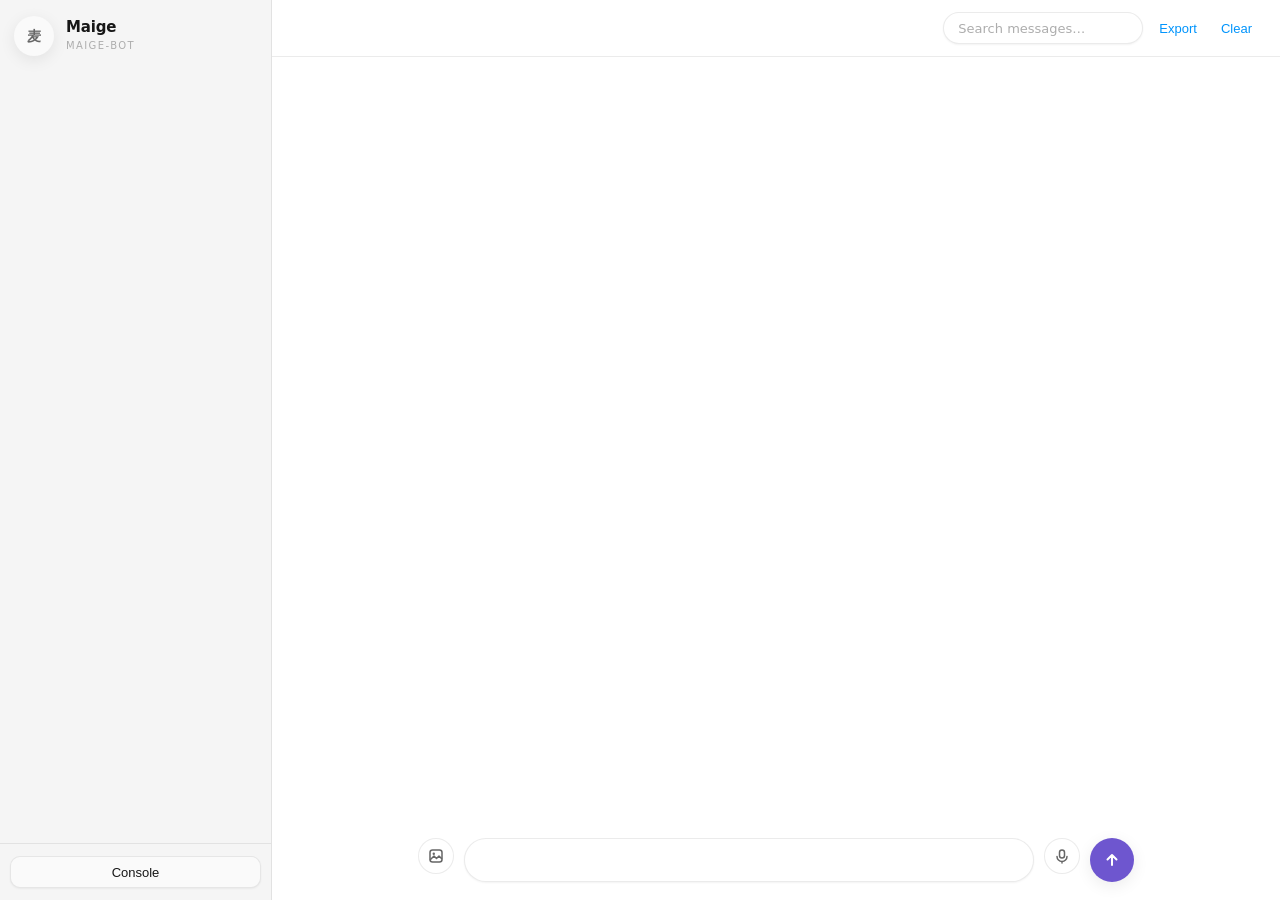
==== miniapps/maige-bot/miniapp/client/index.html @ 66679fab "v0.23.0：P1 安全/CI + P2 架构模块化 - CSRF：Origin + x-maige-csrf 双条件，写请求必须 application/json - 安全：config.json" ====
<!doctype html>
<html lang="zh-CN">
<head>
  <meta charset="UTF-8" />
  <meta name="viewport" content="width=device-width, initial-scale=1.0" />
  <title>麦格</title>
  <style>
    :root, [data-theme='light'] {
      --mcode-bg: #ffffff;
      --mcode-bg-secondary: #f5f5f5;
      --mcode-surface: #ffffff;
      --mcode-surface-muted: #fafafa;
      --mcode-text: #171717;
      --mcode-text-muted: #666666;
      --mcode-text-subtle: #adadad;
      --mcode-border: #0a0a0a14;
      --mcode-border-strong: #0a0a0af2;
      --mcode-accent: #0094fc;
      --mcode-success: #04b54b;
      --mcode-warning: #f56811;
      --mcode-danger: #f73646;
      --mcode-primary-action-bg: #171717;
      --mcode-primary-action-text: #ffffff;
    }
    [data-theme='dark'] {
      --mcode-bg: #171717;
      --mcode-bg-secondary: #1c1c1c;
      --mcode-surface: #262626;
      --mcode-surface-muted: #262626;
      --mcode-text: #ededed;
      --mcode-text-muted: #949494;
      --mcode-text-subtle: #666666;
      --mcode-border: #ffffff14;
      --mcode-border-strong: #fffffff2;
      --mcode-accent: #0077d9;
      --mcode-success: #009c3d;
      --mcode-warning: #e25507;
      --mcode-danger: #e31937;
      --mcode-primary-action-bg: #ffffff;
      --mcode-primary-action-text: #171717;
    }
    * { box-sizing: border-box; }
    html, body { height: 100%; }
    body {
      margin: 0; background: var(--mcode-bg); color: var(--mcode-text);
      font-family: ui-sans-serif, -apple-system, system-ui, 'Segoe UI', Helvetica, Arial, sans-serif;
      font-size: 14px; line-height: 1.6;
    }
    button:focus-visible, input:focus-visible, textarea:focus-visible, select:focus-visible { outline: 2px solid var(--mcode-accent); outline-offset: 2px; }

    /* ========== DS Bot 式应用壳：左栏会话列表 + 右侧聊天主区 ========== */
    .app { display: flex; height: 100vh; overflow: hidden; }
    .side {
      width: 264px; flex-shrink: 0; display: flex; flex-direction: column;
      border-right: 1px solid var(--mcode-border); background: var(--mcode-bg-secondary);
    }
    .brand { display: flex; align-items: center; gap: 10px; padding: 14px 14px 10px; }
    .brand-name { font-size: 15px; font-weight: 600; line-height: 1.3; }
    .brand-sub { font-size: 11px; color: var(--mcode-text-subtle); }
    .side-list { flex: 1; overflow-y: auto; padding: 4px 8px 8px; display: flex; flex-direction: column; gap: 2px; }
    .side-sect { font-size: 11px; color: var(--mcode-text-subtle); padding: 10px 10px 4px; }
    .conv {
      display: flex; align-items: center; gap: 10px; width: 100%; text-align: left;
      border: none; background: transparent; padding: 8px; border-radius: 10px;
      cursor: pointer; color: var(--mcode-text); font-family: inherit;
    }
    .conv:hover { background: var(--mcode-surface); }
    .conv.active { background: var(--mcode-surface); box-shadow: inset 0 0 0 1px var(--mcode-border); }
    .conv-meta { flex: 1; min-width: 0; }
    .conv-name { font-size: 13px; font-weight: 500; display: flex; align-items: center; gap: 6px; }
    .conv-badge { font-size: 10px; line-height: 1.6; padding: 0 6px; border-radius: 999px; background: var(--mcode-accent); color: #fff; }
    .conv-sub { font-size: 11px; color: var(--mcode-text-subtle); white-space: nowrap; overflow: hidden; text-overflow: ellipsis; display: block; }
    .conv-time { font-size: 10px; color: var(--mcode-text-subtle); align-self: flex-start; margin-top: 3px; flex-shrink: 0; }
    .side-foot { padding: 10px; border-top: 1px solid var(--mcode-border); }
    .side-foot .btn { width: 100%; }

    .avatar {
      position: relative; width: 36px; height: 36px; border-radius: 50%; overflow: hidden; flex-shrink: 0;
      background: var(--mcode-surface-muted); border: 1px solid var(--mcode-border);
      display: inline-flex; align-items: center; justify-content: center;
      font-size: 14px; font-weight: 600; color: var(--mcode-text-muted);
    }
    .avatar img { width: 100%; height: 100%; object-fit: cover; display: block; }

    .chat-view { flex: 1; min-width: 0; height: 100vh; display: flex; flex-direction: column; }
    .chat-head {
      display: flex; align-items: center; gap: 12px; padding: 10px 16px;
      border-bottom: 1px solid var(--mcode-border); background: var(--mcode-bg); flex-shrink: 0;
    }
    .chat-peer { display: flex; align-items: center; gap: 10px; flex: 1; min-width: 0; }
    .chat-peer-name { font-size: 15px; font-weight: 600; }
    .chat-peer-role { font-size: 12px; color: var(--mcode-text-muted); white-space: nowrap; overflow: hidden; text-overflow: ellipsis; }
    .chat-head-actions { display: flex; align-items: center; gap: 8px; flex-shrink: 0; }
    .chat-search { width: 170px; height: 30px; font-size: 12px; }
    .chat-messages { flex: 1; overflow-y: auto; padding: 20px 24px; display: flex; flex-direction: column; gap: 14px; }
    .msg { display: flex; gap: 8px; max-width: 78%; }
    .msg-col { display: flex; flex-direction: column; gap: 2px; min-width: 0; }
    .msg .msg-name { font-size: 12px; color: var(--mcode-text-muted); }
    .msg .bubble { padding: 8px 12px; border-radius: 12px; font-size: 14px; line-height: 1.6; white-space: pre-wrap; word-break: break-word; }
    .msg.user { align-self: flex-end; }
    .msg.user .msg-col { align-items: flex-end; }
    .msg.user .bubble { background: var(--mcode-primary-action-bg); color: var(--mcode-primary-action-text); border-bottom-right-radius: 4px; }
    .msg.agent { align-self: flex-start; }
    .msg.agent .bubble { background: var(--mcode-surface-muted); border: 1px solid var(--mcode-border); border-bottom-left-radius: 4px; }
    .msg.agent.chief .msg-name { color: var(--mcode-accent); font-weight: 600; }
    .msg.system { align-self: center; max-width: 90%; display: block; }
    .msg.system .bubble { background: transparent; color: var(--mcode-text-subtle); font-size: 12px; text-align: center; }
    .msg .msg-usage { font-size: 11px; color: var(--mcode-text-subtle); }
    .chat-typing { padding: 4px 24px; font-size: 12px; color: var(--mcode-text-muted); flex-shrink: 0; }
    .chat-input-row { display: flex; gap: 8px; padding: 12px 16px; border-top: 1px solid var(--mcode-border); flex-shrink: 0; }
    .chat-input-row .input { flex: 1; }
    .chat-empty { margin: auto; text-align: center; color: var(--mcode-text-muted); padding: 24px; max-width: 420px; }
    .chat-empty .state-title { margin-bottom: 4px; }
    .chat-empty-avatar { margin: 0 auto 12px; width: 56px; height: 56px; font-size: 22px; }

    .admin-view { flex: 1; min-width: 0; height: 100vh; overflow-y: auto; }

    /* ========== 管理台（原分区样式） ========== */
    .page { max-width: 960px; margin: 0 auto; padding: 24px; }
    header.page-header { display: flex; align-items: flex-start; justify-content: space-between; gap: 16px; flex-wrap: wrap; }
    .page-title { font-size: 18px; line-height: 28px; font-weight: 600; margin: 0; }
    .page-desc { font-size: 12px; color: var(--mcode-text-muted); margin: 4px 0 0; }
    .tabs { display: inline-flex; gap: 4px; background: var(--mcode-bg-secondary); border-radius: 8px; padding: 4px; margin: 20px 0 16px; flex-wrap: wrap; }
    .tabs button {
      border: none; background: transparent; color: var(--mcode-text-muted);
      font-size: 14px; padding: 6px 16px; border-radius: 6px; cursor: pointer;
    }
    .tabs button[aria-selected='true'] { background: var(--mcode-surface); color: var(--mcode-text); font-weight: 500; box-shadow: 0 1px 3px rgb(10 10 10 / 8%); }
    .toolbar { display: flex; align-items: center; gap: 8px; flex-wrap: wrap; margin-bottom: 12px; }
    .dir-note { font-size: 12px; color: var(--mcode-text-subtle); font-family: 'JetBrains Mono', ui-monospace, SFMono-Regular, Menlo, monospace; overflow: hidden; text-overflow: ellipsis; white-space: nowrap; max-width: 56ch; }
    .btn {
      height: 32px; padding: 0 12px; border-radius: 8px; font-size: 13px; cursor: pointer;
      border: 1px solid var(--mcode-border); background: var(--mcode-surface-muted); color: var(--mcode-text);
      transition: opacity 150ms ease-out;
    }
    .btn:hover { opacity: 0.85; }
    .btn:disabled { opacity: 0.5; cursor: not-allowed; }
    .btn-primary { background: var(--mcode-primary-action-bg); color: var(--mcode-primary-action-text); border-color: transparent; }
    .btn-danger { color: var(--mcode-danger); background: transparent; }
    .btn-text { border: none; background: transparent; color: var(--mcode-accent); height: auto; padding: 4px 8px; }
    .input, .textarea, .select {
      width: 100%; font-size: 13px; padding: 8px 10px;
      border: 1px solid var(--mcode-border); border-radius: 8px;
      background: var(--mcode-surface); color: var(--mcode-text);
      font-family: inherit;
    }
    .input { height: 36px; }
    .textarea { min-height: 110px; resize: vertical; line-height: 1.6; }
    .input::placeholder, .textarea::placeholder { color: var(--mcode-text-subtle); }
    .mono { font-family: 'JetBrains Mono', ui-monospace, SFMono-Regular, Menlo, monospace; }
    .field { margin-bottom: 12px; }
    .field label { display: block; font-size: 12px; color: var(--mcode-text-muted); margin-bottom: 4px; }
    .field-row { display: flex; gap: 12px; }
    .field-row .field { flex: 1; }
    .checkbox-row { display: flex; align-items: center; gap: 8px; font-size: 13px; }
    .form-error { color: var(--mcode-danger); font-size: 12px; margin-top: 4px; min-height: 16px; }

    .kpi-grid { display: grid; grid-template-columns: repeat(auto-fit, minmax(150px, 1fr)); gap: 16px; margin-bottom: 24px; }
    .kpi-card { background: var(--mcode-surface); border: 1px solid var(--mcode-border); border-radius: 12px; padding: 16px; }
    .kpi-label { font-size: 12px; color: var(--mcode-text-muted); }
    .kpi-value { font-size: 26px; font-weight: 600; line-height: 1.3; margin-top: 2px; }
    .section-title { font-size: 16px; line-height: 24px; font-weight: 500; margin: 24px 0 12px; }
    .mini-list { list-style: none; margin: 0; padding: 0; display: flex; flex-direction: column; gap: 8px; }
    .mini-item { display: flex; align-items: center; gap: 8px; background: var(--mcode-surface); border: 1px solid var(--mcode-border); border-radius: 8px; padding: 8px 12px; font-size: 13px; }
    .mini-item .meta { margin-left: auto; font-size: 12px; color: var(--mcode-text-subtle); }
    .chart-card { background: var(--mcode-surface); border: 1px solid var(--mcode-border); border-radius: 12px; padding: 16px; }
    .usage-chart { width: 100%; height: 140px; display: block; }
    .chart-legend { display: flex; gap: 12px; flex-wrap: wrap; margin-top: 8px; font-size: 12px; color: var(--mcode-text-muted); }
    .chart-legend .lg { display: inline-flex; align-items: center; gap: 4px; }
    .chart-legend .sw { width: 10px; height: 10px; border-radius: 2px; display: inline-block; }
    .rank-bar-wrap { flex: 1; height: 6px; background: var(--mcode-surface-muted); border-radius: 3px; overflow: hidden; margin: 0 8px; }
    .rank-bar { height: 100%; background: var(--mcode-accent); border-radius: 3px; }
    .schedule-list { list-style: none; margin: 0; padding: 0; display: flex; flex-direction: column; gap: 12px; }
    .schedule-card { background: var(--mcode-surface); border: 1px solid var(--mcode-border); border-radius: 12px; padding: 16px; }
    .schedule-head { display: flex; align-items: center; gap: 8px; flex-wrap: wrap; }
    .schedule-name { font-weight: 500; }
    .schedule-meta { font-size: 12px; color: var(--mcode-text-subtle); }
    .schedule-text { margin: 6px 0 0; font-size: 13px; color: var(--mcode-text-muted); }
    .theme-row { display: flex; gap: 8px; }
    .theme-row .btn[aria-pressed='true'] { background: var(--mcode-primary-action-bg); color: var(--mcode-primary-action-text); border-color: transparent; }
    .error-list { list-style: none; margin: 0; padding: 0; display: flex; flex-direction: column; gap: 8px; }
    .error-item { background: var(--mcode-surface); border: 1px solid var(--mcode-border); border-radius: 8px; padding: 10px 12px; font-size: 12px; }
    .error-item .error-msg { font-family: 'JetBrains Mono', ui-monospace, SFMono-Regular, Menlo, monospace; word-break: break-all; color: var(--mcode-text); }
    .error-item .error-meta { color: var(--mcode-text-subtle); margin-top: 2px; }
    .command-grid { display: grid; grid-template-columns: repeat(auto-fill, minmax(200px, 1fr)); gap: 12px; }
    .command-card { background: var(--mcode-surface); border: 1px solid var(--mcode-border); border-radius: 12px; padding: 12px 16px; }
    .command-key { font-weight: 600; font-size: 13px; }
    .command-desc { font-size: 12px; color: var(--mcode-text-muted); margin-top: 2px; }

    ul.memory-list { list-style: none; margin: 0; padding: 0; display: flex; flex-direction: column; gap: 12px; }
    .memory-card { background: var(--mcode-surface); border: 1px solid var(--mcode-border); border-radius: 12px; padding: 16px; cursor: pointer; transition: border-color 150ms ease-out; }
    .memory-card:hover { border-color: var(--mcode-border-strong); }
    .memory-head { display: flex; align-items: center; gap: 8px; flex-wrap: wrap; }
    .badge { font-size: 12px; padding: 2px 10px; border-radius: 999px; border: 1px solid var(--mcode-border); background: var(--mcode-surface-muted); }
    .badge-user { color: var(--mcode-accent); }
    .badge-maige { color: var(--mcode-warning); }
    .badge-tool { color: var(--mcode-text-muted); }
    .badge-sensitive { color: var(--mcode-danger); border-color: var(--mcode-danger); }
    .memory-date { font-size: 12px; color: var(--mcode-text-subtle); }
    .memory-name { font-weight: 500; }
    .memory-desc { margin: 6px 0 0; color: var(--mcode-text); }
    .memory-excerpt { margin: 6px 0 0; font-size: 13px; color: var(--mcode-text-muted); display: -webkit-box; -webkit-line-clamp: 2; -webkit-box-orient: vertical; overflow: hidden; }
    .memory-actions { margin-left: auto; display: flex; gap: 4px; }

    .team-grid { display: grid; grid-template-columns: repeat(auto-fill, minmax(280px, 1fr)); gap: 16px; }
    .member-card { background: var(--mcode-surface); border: 1px solid var(--mcode-border); border-radius: 12px; padding: 16px; }
    .member-head { display: flex; align-items: center; gap: 10px; flex-wrap: wrap; }
    .member-name { font-size: 16px; font-weight: 600; }
    .member-key { font-size: 12px; color: var(--mcode-text-subtle); font-family: 'JetBrains Mono', ui-monospace, SFMono-Regular, Menlo, monospace; }
    .member-status { margin-left: auto; font-size: 12px; padding: 2px 10px; border-radius: 999px; border: 1px solid var(--mcode-border); }
    .member-status.ready { color: var(--mcode-success); }
    .member-status.missing { color: var(--mcode-danger); }
    .member-role { font-size: 13px; color: var(--mcode-accent); margin-top: 4px; }
    .member-desc { font-size: 13px; color: var(--mcode-text); margin-top: 6px; }
    .member-persona { font-size: 12px; color: var(--mcode-text-muted); margin-top: 8px; line-height: 1.6; border-top: 1px solid var(--mcode-border); padding-top: 8px; white-space: pre-wrap; }
    .team-hint { font-size: 12px; color: var(--mcode-text-subtle); margin-top: 16px; }

    .gallery { display: grid; grid-template-columns: repeat(auto-fill, minmax(200px, 1fr)); gap: 16px; }
    .work-card { background: var(--mcode-surface); border: 1px solid var(--mcode-border); border-radius: 12px; overflow: hidden; cursor: pointer; transition: border-color 150ms ease-out; text-align: left; padding: 0; }
    .work-card:hover { border-color: var(--mcode-border-strong); }
    .work-thumb { aspect-ratio: 16/10; background: var(--mcode-surface-muted); display: flex; align-items: center; justify-content: center; overflow: hidden; }
    .work-thumb img { width: 100%; height: 100%; object-fit: cover; display: block; }
    .work-thumb .kind-label { font-size: 12px; color: var(--mcode-text-muted); }
    .work-body { padding: 12px; }
    .work-name { font-size: 13px; font-weight: 500; word-break: break-all; color: var(--mcode-text); }
    .work-meta { font-size: 12px; color: var(--mcode-text-subtle); margin-top: 4px; }

    .state-block { padding: 48px 16px; text-align: center; color: var(--mcode-text-muted); }
    .state-title { font-size: 14px; color: var(--mcode-text); margin-bottom: 4px; }
    .state-desc { font-size: 12px; }
    .state-block[role='alert'] { color: var(--mcode-danger); }
    .spinner { width: 20px; height: 20px; border: 2px solid var(--mcode-border); border-top-color: var(--mcode-accent); border-radius: 50%; margin: 0 auto 8px; animation: spin 0.8s linear infinite; }
    @keyframes spin { to { transform: rotate(360deg); } }
    .toast {
      position: fixed; left: 50%; bottom: 24px; transform: translateX(-50%);
      background: var(--mcode-primary-action-bg); color: var(--mcode-primary-action-text);
      padding: 8px 16px; border-radius: 8px; font-size: 13px; opacity: 0; pointer-events: none;
      transition: opacity 150ms ease-out; z-index: 30;
    }
    .toast.show { opacity: 1; }
    .modal-mask { position: fixed; inset: 0; background: rgb(0 0 0 / 40%); display: flex; align-items: center; justify-content: center; padding: 24px; z-index: 20; }
    .modal { background: var(--mcode-surface); border: 1px solid var(--mcode-border); border-radius: 12px; box-shadow: 0 0 20px rgb(10 10 10 / 8%); max-width: 460px; width: 100%; padding: 20px; max-height: 85vh; overflow-y: auto; }
    .modal.modal-wide { max-width: 720px; }
    .modal h2 { font-size: 16px; margin: 0 0 8px; }
    .modal p { font-size: 13px; color: var(--mcode-text-muted); margin: 0 0 16px; word-break: break-all; }
    .modal .modal-actions { display: flex; justify-content: flex-end; gap: 8px; margin-top: 16px; }
    .preview-body { display: flex; align-items: center; justify-content: center; background: var(--mcode-surface-muted); border-radius: 8px; min-height: 120px; overflow: hidden; }
    .preview-body img { max-width: 100%; max-height: 60vh; display: block; }
    .preview-body video, .preview-body audio { width: 100%; }
    .preview-body video { max-height: 60vh; }
    .detail-body { font-size: 13px; line-height: 1.7; white-space: pre-wrap; word-break: break-word; background: var(--mcode-surface-muted); border-radius: 8px; padding: 12px; margin-top: 12px; }
    /* bot 详情弹窗 */
    .bot-head { display: flex; align-items: center; gap: 12px; margin-bottom: 16px; }
    .bot-head h2 { margin: 0; }
    .bot-role { font-size: 12px; color: var(--mcode-text-muted); margin: 2px 0 0; }
    .field-hint { font-size: 11px; color: var(--mcode-text-subtle); margin-top: 4px; }
    .caps-list { display: flex; flex-direction: column; gap: 6px; }
    .cap-check { display: flex; align-items: flex-start; gap: 8px; background: var(--mcode-surface-muted); border: 1px solid var(--mcode-border); border-radius: 8px; padding: 8px 10px; cursor: pointer; }
    .cap-check input { margin-top: 3px; }
    .cap-name { font-size: 13px; font-weight: 500; }
    .cap-desc { font-size: 12px; color: var(--mcode-text-muted); margin-top: 2px; }
    .bot-usage { font-size: 13px; color: var(--mcode-text-muted); }
    .chat-peer { cursor: pointer; border-radius: 8px; padding: 4px 6px; margin: -4px -6px; }
    .chat-peer:hover { background: var(--mcode-surface-muted); }
    .cap-card { background: var(--mcode-surface); border: 1px solid var(--mcode-border); border-radius: 12px; padding: 16px; }
    .cap-card .memory-head { margin-bottom: 2px; }
    .cap-attached { font-size: 12px; color: var(--mcode-text-subtle); margin-top: 6px; }
    .cap-attached .badge { margin-right: 4px; }
    /* 任务看板 */
    .task-group { margin-bottom: 20px; }
    .task-group-title { font-size: 12px; font-weight: 600; color: var(--mcode-text-muted); margin: 0 0 8px; letter-spacing: 0.02em; }
    .task-card { background: var(--mcode-surface); border: 1px solid var(--mcode-border); border-radius: 12px; padding: 12px 16px; cursor: pointer; transition: border-color 150ms ease-out; }
    .task-card:hover { border-color: var(--mcode-border-strong); }
    .task-card .memory-head { margin-bottom: 2px; }
    .task-title { font-weight: 500; }
    .task-meta { font-size: 12px; color: var(--mcode-text-subtle); margin-left: auto; }
    .task-excerpt { margin: 4px 0 0; font-size: 12px; color: var(--mcode-text-muted); display: -webkit-box; -webkit-line-clamp: 2; -webkit-box-orient: vertical; overflow: hidden; }
    .badge-status-draft { color: var(--mcode-warning); }
    .badge-status-ready { color: var(--mcode-accent); }
    .badge-status-making { color: var(--mcode-warning); }
    .badge-status-done { color: var(--mcode-success); }
    .badge-status-cancelled { color: var(--mcode-text-subtle); }
    .task-actions { display: flex; gap: 8px; flex-wrap: wrap; margin-top: 12px; }
    .task-deliverables { margin-top: 8px; font-size: 13px; }
    .task-deliverables a { color: var(--mcode-accent); }
    .info-table { width: 100%; border-collapse: collapse; font-size: 13px; }
    .info-table td { padding: 8px 0; border-bottom: 1px solid var(--mcode-border); vertical-align: top; }
    .info-table td:first-child { color: var(--mcode-text-muted); width: 120px; }
    [hidden] { display: none !important; }
    @media (max-width: 860px) {
      .side { width: 220px; }
      .kpi-grid { grid-template-columns: 1fr 1fr; }
      .gallery { grid-template-columns: 1fr 1fr; }
      .field-row { flex-direction: column; gap: 0; }
      .page { padding: 16px; }
      .chat-search { display: none; }
    }
    @media (prefers-reduced-motion: reduce) {
      .spinner { animation: none; }
      .btn, .toast, .memory-card, .work-card { transition: none; }
    }
  </style>
  <style>
    /* ================================================================
       v0.13.0 商业质感设计系统（覆盖层）
       签名：麦格紫 orb —— 品牌位、Chief、激活会话、发送键、输入中光圈
       ================================================================ */
    :root, [data-theme='light'] {
      --maige-brand: #6e56cf;
      --maige-brand-strong: #5a44c2;
      --maige-brand-soft: rgb(110 86 207 / 10%);
      --shadow-1: 0 1px 2px rgb(10 10 10 / 5%);
      --shadow-2: 0 4px 16px rgb(10 10 10 / 8%);
      --shadow-pop: 0 16px 48px rgb(10 10 10 / 16%);
    }
    [data-theme='dark'] {
      --maige-brand: #9e8cfc;
      --maige-brand-strong: #b3a5ff;
      --maige-brand-soft: rgb(158 140 252 / 14%);
      --shadow-1: 0 1px 2px rgb(0 0 0 / 40%);
      --shadow-2: 0 4px 16px rgb(0 0 0 / 44%);
      --shadow-pop: 0 16px 48px rgb(0 0 0 / 64%);
    }

    body { font-feature-settings: 'cv02', 'cv11'; letter-spacing: -0.003em; }

    /* ---------- 侧栏 ---------- */
    .side { width: 272px; background: var(--mcode-bg-secondary); }
    .brand { padding: 16px 14px 12px; gap: 12px; }
    .brand .avatar { width: 40px; height: 40px; border: none; box-shadow: var(--shadow-2); }
    .brand-name { font-size: 15px; font-weight: 700; letter-spacing: -0.01em; }
    .brand-sub { font-size: 10px; letter-spacing: 0.14em; text-transform: uppercase; color: var(--mcode-text-subtle); margin-top: 1px; }
    .side-list { padding: 4px 10px 10px; }
    .side-sect {
      font-size: 10px; font-weight: 600; letter-spacing: 0.12em; text-transform: uppercase;
      padding: 14px 10px 6px; color: var(--mcode-text-subtle);
    }
    .conv { padding: 8px 10px; border-radius: 12px; gap: 10px; position: relative; transition: background 150ms ease-out; }
    .conv .avatar { width: 38px; height: 38px; border: none; box-shadow: var(--shadow-1); font-size: 15px; }
    .conv:hover { background: var(--mcode-surface); }
    .conv.active { background: var(--mcode-surface); box-shadow: var(--shadow-1), inset 0 0 0 1px var(--mcode-border); }
    .conv.active::before {
      content: ''; position: absolute; left: -1px; top: 11px; bottom: 11px; width: 3px;
      border-radius: 3px; background: var(--maige-brand);
    }
    .conv-name { font-size: 13px; font-weight: 600; }
    .conv-badge { background: var(--maige-brand); color: #fff; font-size: 9px; letter-spacing: 0.06em; text-transform: uppercase; padding: 1px 7px; }
    .conv-sub { font-size: 11.5px; color: var(--mcode-text-muted); margin-top: 1px; }
    .side-foot { padding: 12px 10px; }
    .side-foot .btn { border-radius: 10px; box-shadow: var(--shadow-1); }

    /* 在线光圈：正在输入的 bot 头像起一圈品牌色涟漪（签名动效） */
    .avatar.live::after {
      content: ''; position: absolute; inset: -3px; border-radius: 50%;
      border: 2px solid var(--maige-brand); animation: maige-ring 1.4s ease-out infinite;
    }
    @keyframes maige-ring { 0% { transform: scale(0.88); opacity: 0.9; } 100% { transform: scale(1.28); opacity: 0; } }

    /* ---------- 聊天主区 ---------- */
    .chat-head { padding: 12px 20px; gap: 14px; }
    .chat-peer { gap: 12px; }
    .chat-peer .avatar { width: 38px; height: 38px; border: none; box-shadow: var(--shadow-1); }
    .chat-peer-name { font-size: 15px; font-weight: 700; letter-spacing: -0.01em; }
    .chat-peer-role { font-size: 11.5px; }
    .chat-peer-status { font-size: 11px; color: var(--mcode-text-subtle); display: flex; align-items: center; gap: 6px; margin-top: 1px; }
    .status-dot { width: 7px; height: 7px; border-radius: 50%; background: var(--mcode-success); flex-shrink: 0; }
    .chat-search { border-radius: 999px; height: 32px; padding: 0 14px; box-shadow: var(--shadow-1); }
    .chat-head-actions .btn { white-space: nowrap; }

    .chat-messages { padding: 28px 24px 20px; gap: 2px; align-items: center; }
    .msg { width: min(720px, 100%); max-width: 100%; gap: 10px; }
    .msg:not(.grouped) { margin-top: 12px; }
    .msg .avatar { width: 30px; height: 30px; border: none; box-shadow: var(--shadow-1); font-size: 12px; }
    .msg .bubble {
      border-radius: 16px; padding: 9px 14px; font-size: 14px; line-height: 1.65;
      box-shadow: var(--shadow-1); animation: msg-in 160ms ease-out;
    }
    @keyframes msg-in { from { opacity: 0; transform: translateY(4px); } }
    .msg.user { justify-content: flex-end; }
    .msg.user .bubble {
      background: var(--maige-brand); color: #fff; border-bottom-right-radius: 5px;
      box-shadow: var(--shadow-2);
    }
    [data-theme='dark'] .msg.user .bubble { color: #17132b; }
    .msg.agent .bubble { background: var(--mcode-surface); border: 1px solid var(--mcode-border); border-bottom-left-radius: 5px; }
    .msg.agent.chief .msg-name { color: var(--maige-brand); font-weight: 700; }
    .msg.grouped .avatar { visibility: hidden; }
    .msg .msg-name { font-size: 11.5px; font-weight: 600; letter-spacing: 0.01em; }
    .msg .msg-usage { font-size: 10px; letter-spacing: 0.02em; }
    .bubble strong { font-weight: 700; }
    .bubble .inline-code {
      font-family: 'JetBrains Mono', ui-monospace, SFMono-Regular, Menlo, monospace;
      font-size: 12.5px; background: var(--mcode-surface-muted);
      border: 1px solid var(--mcode-border); border-radius: 5px; padding: 1px 5px;
    }
    .msg.user .bubble .inline-code { background: rgb(255 255 255 / 18%); border-color: transparent; }
    [data-theme='dark'] .msg.user .bubble .inline-code { background: rgb(0 0 0 / 18%); }

    /* 流式草稿 / 图片消息 / 图标按钮 / 附图预览 */
    .msg.draft .bubble { opacity: 0.75; }
    .msg-img { max-width: min(280px, 100%); border-radius: 10px; display: block; margin-bottom: 6px; }
    .icon-btn {
      width: 36px; height: 36px; border-radius: 50%; border: 1px solid var(--mcode-border); flex-shrink: 0;
      background: var(--mcode-surface); color: var(--mcode-text-muted); cursor: pointer;
      display: inline-flex; align-items: center; justify-content: center;
      transition: color 150ms ease-out, border-color 150ms ease-out;
    }
    .icon-btn:hover { color: var(--mcode-text); border-color: var(--mcode-border-strong); }
    .icon-btn.recording { color: #fff; background: var(--mcode-danger); border-color: transparent; animation: rec-pulse 1.2s ease-in-out infinite; }
    @keyframes rec-pulse { 50% { opacity: 0.6; } }
    .attach-preview { width: min(764px, 100%); align-self: center; padding: 8px 24px 0; display: flex; gap: 8px; }
    .attach-chip { position: relative; width: 56px; height: 56px; border-radius: 10px; overflow: hidden; border: 1px solid var(--mcode-border); box-shadow: var(--shadow-1); }
    .attach-chip img { width: 100%; height: 100%; object-fit: cover; display: block; }
    .attach-chip button {
      position: absolute; top: 2px; right: 2px; width: 18px; height: 18px; border-radius: 50%; border: none;
      background: rgb(0 0 0 / 60%); color: #fff; font-size: 11px; line-height: 1; cursor: pointer; padding: 0;
    }

    /* 系统/工具消息：居中胶囊 */
    .msg.system { width: min(720px, 100%); align-self: center; display: flex; justify-content: center; margin-top: 12px; }
    /* 生成物内联展示（图/音/视频） */
    .msg.media { width: min(720px, 100%); align-self: center; display: flex; justify-content: center; margin-top: 12px; }
    .media-wrap { max-width: 480px; border-radius: var(--radius-lg, 14px); overflow: hidden; box-shadow: var(--shadow-2, 0 2px 12px rgba(0,0,0,.12)); }
    .media-img { display: block; width: 100%; height: auto; }
    .media-audio { width: min(420px, 80vw); display: block; }
    .media-video { display: block; width: 100%; max-height: 480px; }
    /* 结构化结果卡片（搜索结果/作品/整活单——直接出实物） */
    .msg.card { width: min(720px, 100%); align-self: center; display: flex; justify-content: center; margin-top: 12px; }
    .card-wrap { width: 100%; max-width: 560px; background: var(--mcode-surface); border: 1px solid var(--mcode-border); border-radius: var(--radius-lg, 14px); padding: 14px 16px; box-shadow: var(--shadow-1, 0 1px 4px rgba(0,0,0,.06)); }
    .card-title { font-size: 13px; font-weight: 600; color: var(--mcode-text); margin-bottom: 8px; display: flex; align-items: center; gap: 6px; }
    .card-body { font-size: 13px; color: var(--mcode-text-muted); line-height: 1.6; white-space: pre-wrap; word-break: break-word; }
    .card-item { padding: 6px 0; border-top: 1px solid var(--mcode-border); }
    .card-item:first-child { border-top: none; padding-top: 0; }
    .card-item-title { font-weight: 600; color: var(--mcode-text); }
    .card-item a { color: var(--mcode-accent); text-decoration: none; word-break: break-all; }
    .card-item a:hover { text-decoration: underline; }
    .card-item-snippet { color: var(--mcode-text-muted); font-size: 12px; margin-top: 2px; }
    .msg.system .bubble {
      background: var(--mcode-surface-muted); border: 1px solid var(--mcode-border);
      border-radius: 999px; padding: 5px 14px; font-size: 11.5px; color: var(--mcode-text-muted);
      box-shadow: none; text-align: center; white-space: pre-wrap;
    }
    .msg.system .bubble.toolish { background: var(--maige-brand-soft); border-color: transparent; }

    /* 时间分隔线 */
    .time-divider {
      width: min(720px, 100%); align-self: center; display: flex; align-items: center; gap: 12px;
      font-size: 11px; color: var(--mcode-text-subtle); margin: 16px 0 4px; letter-spacing: 0.02em;
    }
    .time-divider::before, .time-divider::after { content: ''; flex: 1; height: 1px; background: var(--mcode-border); }

    /* 输入中：三点品牌色 */
    .chat-typing { width: min(720px, 100%); align-self: center; padding: 8px 24px 6px; display: flex; align-items: center; gap: 8px; font-size: 12px; }
    .typing-dots { display: inline-flex; gap: 4px; align-items: center; }
    .typing-dots i { width: 6px; height: 6px; border-radius: 50%; background: var(--maige-brand); animation: typing-bounce 1.2s ease-in-out infinite; }
    .typing-dots i:nth-child(2) { animation-delay: 0.15s; }
    .typing-dots i:nth-child(3) { animation-delay: 0.3s; }
    @keyframes typing-bounce { 0%, 60%, 100% { transform: translateY(0); opacity: 0.4; } 30% { transform: translateY(-4px); opacity: 1; } }

    /* 发送区：悬浮药丸 */
    .chat-input-row { width: min(764px, 100%); align-self: center; padding: 12px 24px 18px; border-top: none; gap: 10px; }
    .chat-input-row .input { height: 44px; border-radius: 999px; padding: 0 18px; box-shadow: var(--shadow-1); font-size: 14px; }
    .chat-input-row .input:focus { box-shadow: var(--shadow-2), 0 0 0 3px var(--maige-brand-soft); }
    #chat-send {
      width: 44px; height: 44px; border-radius: 50%; border: none; flex-shrink: 0;
      background: var(--maige-brand); color: #fff; display: inline-flex; align-items: center; justify-content: center;
      box-shadow: var(--shadow-2); transition: background 150ms ease-out, transform 150ms ease-out;
    }
    #chat-send:hover { background: var(--maige-brand-strong); opacity: 1; transform: translateY(-1px); }
    #chat-send:active { transform: scale(0.96); }
    #chat-send:disabled { opacity: 0.45; transform: none; }
    [data-theme='dark'] #chat-send { color: #17132b; }

    /* ---------- 管理台与通用组件 ---------- */
    .btn { box-shadow: var(--shadow-1); transition: opacity 150ms ease-out, transform 150ms ease-out; }
    .btn:hover { opacity: 0.92; }
    .btn:active { transform: scale(0.98); }
    .btn-primary { background: var(--maige-brand); border: none; }
    .btn-primary:hover { background: var(--maige-brand-strong); }
    .btn-text { box-shadow: none; }
    .kpi-card, .chart-card, .memory-card, .member-card, .schedule-card, .work-card, .command-card, .cap-card {
      border-radius: 14px; box-shadow: var(--shadow-1);
    }
    .kpi-value { font-size: 28px; font-weight: 700; letter-spacing: -0.02em; }
    .tabs { border-radius: 10px; }
    .tabs button { border-radius: 8px; }
    .tabs button[aria-selected='true'] { font-weight: 600; box-shadow: var(--shadow-1); }
    .badge { letter-spacing: 0.01em; }
    .modal-mask { background: rgb(10 10 10 / 45%); backdrop-filter: blur(6px); -webkit-backdrop-filter: blur(6px); }
    .modal { border-radius: 16px; box-shadow: var(--shadow-pop); animation: modal-pop 180ms ease-out; }
    @keyframes modal-pop { from { opacity: 0; transform: scale(0.96); } }
    .toast { border-radius: 999px; box-shadow: var(--shadow-pop); font-weight: 500; }
    .input, .textarea, .select { transition: box-shadow 150ms ease-out; }
    .input:focus, .textarea:focus, .select:focus { box-shadow: 0 0 0 3px var(--maige-brand-soft); }

    /* 细滚动条 */
    .side-list::-webkit-scrollbar, .chat-messages::-webkit-scrollbar, .admin-view::-webkit-scrollbar { width: 8px; }
    .side-list::-webkit-scrollbar-thumb, .chat-messages::-webkit-scrollbar-thumb, .admin-view::-webkit-scrollbar-thumb {
      background: var(--mcode-border); border-radius: 4px;
    }
    .side-list::-webkit-scrollbar-thumb:hover, .chat-messages::-webkit-scrollbar-thumb:hover, .admin-view::-webkit-scrollbar-thumb:hover {
      background: var(--mcode-text-subtle);
    }

    @media (prefers-reduced-motion: reduce) {
      .msg .bubble, .modal { animation: none; }
      .avatar.live::after, .typing-dots i { animation: none; }
      #chat-send, .btn { transition: none; }
    }
  </style>
</head>
<body>
  <div class="app">
    <!-- 左栏：品牌 + 会话列表（Chief 置顶 → 群聊 → 成员）+ 管理台入口 -->
    <aside class="side">
      <div class="brand">
        <span class="avatar" id="brand-avatar"></span>
        <div>
          <div class="brand-name" data-i18n="title">麦格</div>
          <div class="brand-sub" data-i18n="brandSub">maige-bot</div>
        </div>
      </div>
      <div class="side-list" id="conv-list" role="listbox" aria-label="conversations"></div>
      <div class="side-foot">
        <button class="btn" id="open-admin" data-i18n="nav.admin">管理台</button>
      </div>
    </aside>

    <!-- 主区：当前会话 -->
    <section class="chat-view" id="chat-view">
      <header class="chat-head">
        <div class="chat-peer" id="chat-peer"></div>
        <div class="chat-head-actions">
          <input class="input chat-search" id="chat-search" type="text" placeholder="搜索消息…" data-i18n-ph="search.chat" data-i18n-aria="search.chat" aria-label="搜索消息" />
          <button class="btn btn-text" id="chat-export" data-i18n="btn.export">导出</button>
          <button class="btn btn-text btn-danger" id="chat-clear" data-i18n="btn.clearChat">清空</button>
        </div>
      </header>
      <div class="chat-messages" id="chat-messages" aria-live="polite"></div>
      <div class="chat-typing" id="chat-typing" hidden></div>
      <div class="attach-preview" id="attach-preview" hidden></div>
      <form class="chat-input-row" id="chat-form">
        <input type="file" id="chat-file" accept="image/*" hidden />
        <button type="button" class="icon-btn" id="chat-attach" data-i18n-aria="chat.attach" aria-label="附图"><svg width="16" height="16" viewBox="0 0 16 16" fill="none" aria-hidden="true"><rect x="2" y="2" width="12" height="12" rx="2.5" stroke="currentColor" stroke-width="1.5"/><circle cx="5.8" cy="5.8" r="1.2" fill="currentColor"/><path d="M2.5 11.5 6 8l2.5 2.5L11 8l2.5 2.5" stroke="currentColor" stroke-width="1.5" stroke-linecap="round" stroke-linejoin="round"/></svg></button>
        <input class="input" id="chat-input" type="text" autocomplete="off" />
        <button type="button" class="icon-btn" id="chat-mic" data-i18n-aria="chat.mic" aria-label="语音输入" hidden><svg width="16" height="16" viewBox="0 0 16 16" fill="none" aria-hidden="true"><rect x="5.5" y="2" width="5" height="8" rx="2.5" stroke="currentColor" stroke-width="1.5"/><path d="M3 8.5a5 5 0 0 0 10 0M8 13.5V15" stroke="currentColor" stroke-width="1.5" stroke-linecap="round"/></svg></button>
        <button type="submit" id="chat-send" data-i18n-aria="btn.send" aria-label="发送"><svg width="16" height="16" viewBox="0 0 16 16" fill="none" aria-hidden="true"><path d="M8 13V3M8 3L3.5 7.5M8 3l4.5 4.5" stroke="currentColor" stroke-width="2" stroke-linecap="round" stroke-linejoin="round"/></svg></button>
      </form>
    </section>

    <!-- 管理台：概览 / 团队 / 记忆 / 作品库 / 定时任务 / 设置 -->
    <main class="admin-view" id="admin-view" hidden>
      <div class="page">
        <header class="page-header">
          <div>
            <h1 class="page-title" data-i18n="admin.title">管理台</h1>
            <p class="page-desc" data-i18n="admin.desc">概览、团队、记忆、作品库、定时任务与设置。</p>
          </div>
          <button class="btn" id="close-admin" data-i18n="nav.back">← 返回聊天</button>
        </header>

        <nav class="tabs" role="tablist" aria-label="管理台分区">
          <button role="tab" id="tab-overview" aria-selected="true" aria-controls="panel-overview" data-i18n="tab.overview">概览</button>
          <button role="tab" id="tab-team" aria-selected="false" aria-controls="panel-team" data-i18n="tab.team">团队</button>
          <button role="tab" id="tab-memories" aria-selected="false" aria-controls="panel-memories" data-i18n="tab.memories">记忆管理</button>
          <button role="tab" id="tab-outputs" aria-selected="false" aria-controls="panel-outputs" data-i18n="tab.outputs">作品库</button>
          <button role="tab" id="tab-caps" aria-selected="false" aria-controls="panel-caps" data-i18n="tab.caps">能力库</button>
          <button role="tab" id="tab-tasks" aria-selected="false" aria-controls="panel-tasks" data-i18n="tab.tasks">任务</button>
          <button role="tab" id="tab-schedules" aria-selected="false" aria-controls="panel-schedules" data-i18n="tab.schedules">定时任务</button>
          <button role="tab" id="tab-settings" aria-selected="false" aria-controls="panel-settings" data-i18n="tab.settings">设置</button>
        </nav>

        <section id="panel-overview" role="tabpanel" aria-labelledby="tab-overview">
          <div id="overview-status" role="status"></div>
          <div id="overview-content" hidden>
            <div class="kpi-grid">
              <div class="kpi-card"><div class="kpi-label" data-i18n="kpi.memories">记忆条目</div><div class="kpi-value" id="kpi-memory">-</div></div>
              <div class="kpi-card"><div class="kpi-label" data-i18n="kpi.outputs">作品数量</div><div class="kpi-value" id="kpi-outputs">-</div></div>
              <div class="kpi-card"><div class="kpi-label" data-i18n="kpi.sensitive">敏感记忆</div><div class="kpi-value" id="kpi-sensitive">-</div></div>
              <div class="kpi-card"><div class="kpi-label" data-i18n="kpi.version">麦格版本</div><div class="kpi-value" id="kpi-version">-</div></div>
              <div class="kpi-card"><div class="kpi-label" data-i18n="kpi.tokens">群聊消耗</div><div class="kpi-value" id="kpi-tokens">-</div></div>
            </div>
            <h2 class="section-title" data-i18n="sec.trend">Token 走势（近 14 天）</h2>
            <div class="chart-card">
              <svg id="usage-chart" class="usage-chart" role="img" aria-label="Token 走势柱状图"></svg>
              <div class="chart-legend" id="usage-legend"></div>
            </div>
            <h2 class="section-title" data-i18n="sec.rank">成员消耗排行</h2>
            <ul class="mini-list" id="usage-rank"></ul>
            <h2 class="section-title" data-i18n="sec.recentMemories">最近记忆</h2>
            <ul class="mini-list" id="recent-memories"></ul>
            <h2 class="section-title" data-i18n="sec.recentOutputs">最近作品</h2>
            <ul class="mini-list" id="recent-outputs"></ul>
            <h2 class="section-title" data-i18n="sec.commands">快捷口令</h2>
            <div class="command-grid" id="command-grid"></div>
          </div>
        </section>

        <section id="panel-team" role="tabpanel" aria-labelledby="tab-team" hidden>
          <div class="toolbar">
            <span class="dir-note" id="team-dir"></span>
            <button class="btn" id="refresh-team" data-i18n="btn.refresh">刷新</button>
            <button class="btn btn-primary" id="hire-open" data-i18n="team.hire">新建成员</button>
          </div>
          <div id="team-status" role="status"></div>
          <h2 class="section-title" data-i18n="team.presets">示例编队</h2>
          <div class="team-grid" id="preset-list"></div>
          <h2 class="section-title" data-i18n="team.current">当前成员</h2>
          <div class="team-grid" id="team-grid"></div>
          <p class="team-hint" data-i18n="team.hint">在会话里对麦格说「开个会」或「团队上」，它就会按任务调对应的成员上场。团队不是固定名单：任务需要新角色时，麦格会递上一份「招聘启事」，你点头它现场入职，并自动出现在本页。</p>
        </section>

        <section id="panel-memories" role="tabpanel" aria-labelledby="tab-memories" hidden>
          <div class="toolbar">
            <span class="dir-note" id="memory-dir"></span>
            <button class="btn" id="refresh-memories" data-i18n="btn.refresh">刷新</button>
            <button class="btn btn-primary" id="add-memory" data-i18n="btn.addMemory">新增记忆</button>
          </div>
          <div id="memories-status" role="status"></div>
          <ul class="memory-list" id="memory-list"></ul>
        </section>

        <section id="panel-outputs" role="tabpanel" aria-labelledby="tab-outputs" hidden>
          <div class="toolbar">
            <span class="dir-note" id="outputs-dir-note"></span>
            <button class="btn" id="refresh-outputs" data-i18n="btn.refresh">刷新</button>
          </div>
          <div id="outputs-status" role="status"></div>
          <div class="gallery" id="gallery"></div>
        </section>

        <section id="panel-caps" role="tabpanel" aria-labelledby="tab-caps" hidden>
          <div class="toolbar">
            <span class="dir-note" id="caps-dir"></span>
            <button class="btn" id="refresh-caps" data-i18n="btn.refresh">刷新</button>
          </div>
          <div id="caps-status" role="status"></div>
          <ul class="memory-list" id="caps-list"></ul>
          <p class="team-hint" data-i18n="caps.hint">能力包是纯文本提示词包，挂到某个 bot 后从TA下一条消息起生效。新建：往目录里丢一个 .md 文件（frontmatter 写 name / description）。挂载入口：聊天页点顶部头像，或团队页点成员卡片。</p>
        </section>

        <section id="panel-tasks" role="tabpanel" aria-labelledby="tab-tasks" hidden>
          <div class="toolbar">
            <span class="dir-note" id="tasks-dir"></span>
            <button class="btn" id="refresh-tasks" data-i18n="btn.refresh">刷新</button>
            <button class="btn btn-primary" id="add-task" data-i18n="task.new">新建整活单</button>
          </div>
          <div id="tasks-status" role="status"></div>
          <div id="tasks-board"></div>
          <p class="team-hint" data-i18n="tasks.hint">整活单是面板与 MCode 会话之间的交接：bot 开好单（提示词包写全），你确认后带回 MCode 会话让麦格制作，成品落作品库后单子标记交付。</p>
        </section>

        <section id="panel-schedules" role="tabpanel" aria-labelledby="tab-schedules" hidden>
          <div class="toolbar">
            <span class="dir-note" data-i18n="schedule.hint">到点后，指定成员会在群聊里自动就这个话题发言</span>
            <button class="btn" id="refresh-schedules" data-i18n="btn.refresh">刷新</button>
            <button class="btn btn-primary" id="add-schedule" data-i18n="btn.addSchedule">新建任务</button>
          </div>
          <div id="schedules-status" role="status"></div>
          <ul class="schedule-list" id="schedule-list"></ul>
        </section>

        <section id="panel-settings" role="tabpanel" aria-labelledby="tab-settings" hidden>
          <h2 class="section-title" data-i18n="sec.appearance">外观</h2>
          <div class="theme-row" role="group" aria-label="主题">
            <button class="btn" id="theme-auto" aria-pressed="true" data-i18n="theme.auto">跟随系统</button>
            <button class="btn" id="theme-light" aria-pressed="false" data-i18n="theme.light">浅色</button>
            <button class="btn" id="theme-dark" aria-pressed="false" data-i18n="theme.dark">深色</button>
          </div>
          <h2 class="section-title">语言 / Language</h2>
          <div class="theme-row" role="group" aria-label="语言 Language">
            <button class="btn" id="lang-auto" aria-pressed="true" data-i18n="lang.auto">跟随浏览器</button>
            <button class="btn" id="lang-zh" aria-pressed="false">中文</button>
            <button class="btn" id="lang-en" aria-pressed="false">English</button>
          </div>
          <h2 class="section-title" data-i18n="sec.notifications">通知</h2>
          <div class="checkbox-row">
            <input type="checkbox" id="cfg-notifications" />
            <label for="cfg-notifications" data-i18n="settings.notify">定时任务触发、新整活单创建时发 macOS 系统通知</label>
          </div>
          <h2 class="section-title" data-i18n="sec.dirs">目录</h2>
          <div class="field">
            <label for="cfg-memory-dir" data-i18n="label.memoryDir">记忆目录（绝对路径）</label>
            <input class="input mono" id="cfg-memory-dir" type="text" />
          </div>
          <div class="field">
            <label for="cfg-outputs-dir" data-i18n="label.outputsDir">作品目录（绝对路径）</label>
            <input class="input mono" id="cfg-outputs-dir" type="text" />
          </div>
          <div class="toolbar">
            <button class="btn btn-primary" id="save-config" data-i18n="btn.saveConfig">保存目录设置</button>
            <button class="btn" id="reset-config" data-i18n="btn.resetConfig">恢复默认</button>
          </div>
          <h2 class="section-title" data-i18n="sec.info">插件信息</h2>
          <table class="info-table">
            <tbody>
              <tr><td data-i18n="info.panelVersion">面板版本</td><td id="info-panel-version">-</td></tr>
              <tr><td data-i18n="info.maigeVersion">麦格插件版本</td><td id="info-maige-version">-</td></tr>
              <tr><td data-i18n="info.memoryDir">记忆目录</td><td class="mono" id="info-memory-dir">-</td></tr>
              <tr><td data-i18n="info.outputsDir">作品目录</td><td class="mono" id="info-outputs-dir">-</td></tr>
            </tbody>
          </table>
          <h2 class="section-title" data-i18n="sec.diagnostics">诊断</h2>
          <div class="toolbar">
            <button class="btn" id="copy-diagnostics" data-i18n="btn.copyDiag">复制诊断信息</button>
            <span class="dir-note" id="diag-summary"></span>
          </div>
          <ul class="error-list" id="error-list"></ul>
        </section>
      </div>
    </main>
  </div>

  <!-- 删除确认 -->
  <div class="modal-mask" id="confirm-mask" hidden>
    <div class="modal" role="dialog" aria-modal="true" aria-labelledby="confirm-title">
      <h2 id="confirm-title" data-i18n="confirm.delete.title">删除这条记忆？</h2>
      <p id="confirm-text"></p>
      <div class="modal-actions">
        <button class="btn" id="confirm-cancel" data-i18n="btn.cancel">取消</button>
        <button class="btn btn-danger" id="confirm-ok" data-i18n="btn.delete">删除</button>
      </div>
    </div>
  </div>

  <!-- 记忆表单（新增/编辑） -->
  <div class="modal-mask" id="form-mask" hidden>
    <div class="modal" role="dialog" aria-modal="true" aria-labelledby="form-title">
      <h2 id="form-title" data-i18n="form.add">新增记忆</h2>
      <form id="memory-form" novalidate>
        <div class="field">
          <label for="form-name" data-i18n="form.name">名称</label>
          <input class="input" id="form-name" type="text" maxlength="60" placeholder="例如：咖啡偏好" data-i18n-ph="form.name.ph" />
        </div>
        <div class="field">
          <label for="form-desc" data-i18n="form.desc">一句话摘要</label>
          <input class="input" id="form-desc" type="text" maxlength="200" placeholder="这条记忆是什么（决定麦格以后想不想得起它）" data-i18n-ph="form.desc.ph" />
        </div>
        <div class="field-row">
          <div class="field">
            <label for="form-source" data-i18n="form.source">来源</label>
            <select class="select" id="form-source">
              <option value="user" data-i18n="source.user">用户说的</option>
              <option value="maige" data-i18n="source.maige">麦格推断</option>
              <option value="tool" data-i18n="source.tool">读到的</option>
            </select>
          </div>
          <div class="field">
            <label>&nbsp;</label>
            <span class="checkbox-row"><input type="checkbox" id="form-sensitive" /> <label for="form-sensitive" data-i18n="form.sensitive">标记为敏感</label></span>
          </div>
        </div>
        <div class="field">
          <label for="form-body" data-i18n="form.body">正文</label>
          <textarea class="textarea" id="form-body" placeholder="具体内容与上下文" data-i18n-ph="form.body.ph"></textarea>
        </div>
        <div class="form-error" id="form-error" role="alert"></div>
        <div class="modal-actions">
          <button class="btn" type="button" id="form-cancel" data-i18n="btn.cancel">取消</button>
          <button class="btn btn-primary" type="submit" id="form-submit" data-i18n="btn.save">保存</button>
        </div>
      </form>
    </div>
  </div>

  <!-- 记忆详情 -->
  <div class="modal-mask" id="detail-mask" hidden>
    <div class="modal" role="dialog" aria-modal="true" aria-labelledby="detail-title">
      <h2 id="detail-title"></h2>
      <p id="detail-meta"></p>
      <div class="detail-body" id="detail-body"></div>
      <div class="modal-actions">
        <button class="btn" id="detail-close" data-i18n="btn.close">关闭</button>
        <button class="btn btn-primary" id="detail-edit" data-i18n="btn.edit">编辑</button>
      </div>
    </div>
  </div>

  <!-- 作品预览 -->
  <div class="modal-mask" id="preview-mask" hidden>
    <div class="modal modal-wide" role="dialog" aria-modal="true" aria-labelledby="preview-title">
      <h2 id="preview-title"></h2>
      <div class="preview-body" id="preview-body"></div>
      <div class="modal-actions">
        <button class="btn" id="preview-close" data-i18n="btn.close">关闭</button>
        <a class="btn" id="preview-open" href="#" target="_blank" rel="noopener" data-i18n="btn.openFile">打开原文件</a>
      </div>
    </div>
  </div>

  <!-- 整活单详情 -->
  <div class="modal-mask" id="task-mask" hidden>
    <div class="modal modal-wide" role="dialog" aria-modal="true" aria-labelledby="task-title">
      <div class="memory-head">
        <span class="badge" id="task-kind-badge"></span>
        <span class="badge" id="task-status-badge"></span>
        <h2 id="task-title" style="margin:0"></h2>
      </div>
      <p id="task-meta"></p>
      <div class="detail-body" id="task-body"></div>
      <div class="task-deliverables" id="task-deliverables" hidden></div>
      <div class="field" id="task-dl-field" hidden>
        <label for="task-dl-input" data-i18n="task.deliverables">交付物（作品库文件名，逗号分隔）</label>
        <input class="input" id="task-dl-input" type="text" placeholder="cheer.md, poster.png" />
      </div>
      <div class="task-actions" id="task-actions"></div>
      <div class="modal-actions">
        <button class="btn" id="task-close" data-i18n="btn.close">关闭</button>
      </div>
    </div>
  </div>

  <!-- 新建整活单 -->
  <div class="modal-mask" id="tasknew-mask" hidden>
    <div class="modal" role="dialog" aria-modal="true" aria-labelledby="tasknew-title">
      <h2 id="tasknew-title" data-i18n="task.new">新建整活单</h2>
      <form id="tasknew-form" novalidate>
        <div class="field">
          <label for="tn-title" data-i18n="task.title">标题</label>
          <input class="input" id="tn-title" type="text" maxlength="80" placeholder="例如：摸鱼海报" />
        </div>
        <div class="field">
          <label for="tn-kind" data-i18n="task.kind">类型</label>
          <select class="select" id="tn-kind">
            <option value="image">image</option>
            <option value="video">video</option>
            <option value="audio">audio</option>
            <option value="text" selected>text</option>
          </select>
        </div>
        <div class="field">
          <label for="tn-body" data-i18n="task.brief">需求（提示词包可以后补，也可以让 bot 写）</label>
          <textarea class="textarea" id="tn-body"></textarea>
        </div>
        <div class="form-error" id="tn-error" role="alert"></div>
        <div class="modal-actions">
          <button class="btn" type="button" id="tn-cancel" data-i18n="btn.cancel">取消</button>
          <button class="btn btn-primary" type="submit" id="tn-submit" data-i18n="btn.create">创建</button>
        </div>
      </form>
    </div>
  </div>

  <!-- 招聘表单 -->
  <div class="modal-mask" id="hire-mask" hidden>
    <div class="modal" role="dialog" aria-modal="true" aria-labelledby="hire-title">
      <h2 id="hire-title" data-i18n="hire.title">招聘新成员</h2>
      <form id="hire-form" novalidate>
        <div class="field-row">
          <div class="field">
            <label for="hr-key" data-i18n="hire.key">工位 key（小写字母/连字符）</label>
            <input class="input mono" id="hr-key" type="text" placeholder="tech-lead" />
          </div>
          <div class="field">
            <label for="hr-name" data-i18n="hire.name">显示名</label>
            <input class="input" id="hr-name" type="text" maxlength="30" placeholder="Bolt" />
          </div>
        </div>
        <div class="field">
          <label for="hr-role" data-i18n="hire.role">职责（一句话）</label>
          <input class="input" id="hr-role" type="text" maxlength="200" placeholder="麦格团队的技术负责人：技术选型、工程方案、代码评审" data-i18n-ph="hire.role.ph" />
        </div>
        <div class="field">
          <label for="hr-persona" data-i18n="hire.persona">人格与能力说明（写给它自己的提示词）</label>
          <textarea class="textarea" id="hr-persona" data-i18n-ph="hire.persona.ph"></textarea>
        </div>
        <div class="form-error" id="hr-error" role="alert"></div>
        <div class="modal-actions">
          <button class="btn" type="button" id="hr-cancel" data-i18n="btn.cancel">取消</button>
          <button class="btn btn-primary" type="submit" id="hr-submit" data-i18n="hire.submit">招进来</button>
        </div>
      </form>
    </div>
  </div>

  <!-- 定时任务表单 -->
  <div class="modal-mask" id="schedule-mask" hidden>
    <div class="modal" role="dialog" aria-modal="true" aria-labelledby="schedule-title">
      <h2 id="schedule-title" data-i18n="schedule.title">新建定时任务</h2>
      <form id="schedule-form" novalidate>
        <div class="field">
          <label for="sch-name" data-i18n="schedule.name">任务名</label>
          <input class="input" id="sch-name" type="text" maxlength="40" placeholder="例如：每日晨报" data-i18n-ph="schedule.name.ph" />
        </div>
        <div class="field">
          <label for="sch-member" data-i18n="schedule.member">发言人</label>
          <select class="select" id="sch-member"></select>
        </div>
        <div class="field">
          <label for="sch-text" data-i18n="schedule.text">发言内容</label>
          <textarea class="textarea" id="sch-text" placeholder="例如：搜一下今天的新闻，给我 5 条毒舌晨报" data-i18n-ph="schedule.text.ph"></textarea>
        </div>
        <div class="field-row">
          <div class="field">
            <label for="sch-freq" data-i18n="schedule.freq">频率</label>
            <select class="select" id="sch-freq">
              <option value="daily" data-i18n="schedule.freq.daily">每天定点</option>
              <option value="interval" data-i18n="schedule.freq.interval">每隔 N 分钟</option>
            </select>
          </div>
          <div class="field" id="sch-time-wrap">
            <label for="sch-time" data-i18n="schedule.time">时间</label>
            <input class="input" id="sch-time" type="time" value="09:00" />
          </div>
          <div class="field" id="sch-minutes-wrap" hidden>
            <label for="sch-minutes" data-i18n="schedule.minutes">间隔（分钟）</label>
            <input class="input" id="sch-minutes" type="number" min="1" max="1440" value="60" />
          </div>
        </div>
        <div class="form-error" id="sch-error" role="alert"></div>
        <div class="modal-actions">
          <button class="btn" type="button" id="sch-cancel" data-i18n="btn.cancel">取消</button>
          <button class="btn btn-primary" type="submit" id="sch-submit" data-i18n="btn.create">创建</button>
        </div>
      </form>
    </div>
  </div>

  <!-- bot 详情（DS Bot 式：信息 / 模型 / 能力包 / 用量） -->
  <div class="modal-mask" id="bot-mask" hidden>
    <div class="modal modal-wide" role="dialog" aria-modal="true" aria-labelledby="bot-title">
      <div class="bot-head">
        <span id="bot-avatar"></span>
        <div>
          <h2 id="bot-title"></h2>
          <p class="bot-role" id="bot-role"></p>
        </div>
      </div>
      <div class="field">
        <label for="bot-model" data-i18n="bot.model">模型</label>
        <select class="select" id="bot-model"></select>
        <div class="field-hint" data-i18n="bot.model.hint">换了从下一条消息生效；建议一个 bot 长期用一个模型</div>
      </div>
      <div class="field">
        <label data-i18n="bot.caps">能力包</label>
        <div class="caps-list" id="bot-caps"></div>
      </div>
      <div class="field" id="bot-persona-wrap">
        <label data-i18n="bot.persona">人格设定</label>
        <div class="detail-body" id="bot-persona"></div>
      </div>
      <div class="field">
        <label data-i18n="bot.usage">用量</label>
        <div class="bot-usage" id="bot-usage"></div>
      </div>
      <div class="form-error" id="bot-error" role="alert"></div>
      <div class="modal-actions">
        <button class="btn" id="bot-cancel" data-i18n="btn.cancel">取消</button>
        <button class="btn btn-primary" id="bot-save" data-i18n="btn.save">保存</button>
      </div>
    </div>
  </div>

  <div class="toast" id="toast" role="status"></div>

  <script>
    (function () {
      'use strict';

      // ---------- 语言（中英双语，跟随浏览器，可被设置页覆盖） ----------
      var I18N = {
        zh: {
          'title': '麦格', 'brandSub': 'maige-bot', 'subtitle': '麦格（maige-bot）的管理面板：它记着什么、做过什么、团队里都有谁，都在这里看、在这里管。',
          'nav.admin': '管理台', 'nav.back': '← 返回聊天',
          'admin.title': '管理台', 'admin.desc': '概览、团队、记忆、作品库、能力库、定时任务与设置。',
          'side.members': '成员',
          'role.chief': '主管 · 大小事找它', 'role.group': '全员群聊',
          'tab.overview': '概览', 'tab.team': '团队', 'tab.memories': '记忆管理', 'tab.outputs': '作品库', 'tab.caps': '能力库', 'tab.tasks': '任务', 'tab.schedules': '定时任务', 'tab.settings': '设置',
          'sec.trend': 'Token 走势（近 14 天）', 'sec.rank': '成员消耗排行', 'sec.recentMemories': '最近记忆', 'sec.recentOutputs': '最近作品', 'sec.commands': '快捷口令',
          'sec.appearance': '外观', 'sec.dirs': '目录', 'sec.info': '插件信息', 'sec.diagnostics': '诊断', 'sec.notifications': '通知',
          'btn.refresh': '刷新', 'btn.addMemory': '新增记忆', 'btn.addSchedule': '新建任务', 'btn.saveConfig': '保存目录设置', 'btn.resetConfig': '恢复默认',
          'btn.copyDiag': '复制诊断信息', 'btn.cancel': '取消', 'btn.delete': '删除', 'btn.save': '保存', 'btn.create': '创建', 'btn.close': '关闭', 'btn.edit': '编辑', 'btn.openFile': '打开原文件',
          'btn.clearChat': '清空', 'btn.send': '发送',
          'theme.auto': '跟随系统', 'theme.light': '浅色', 'theme.dark': '深色',
          'lang.auto': '跟随浏览器', 'lang.zh': '中文', 'lang.en': 'English',
          'label.memoryDir': '记忆目录（绝对路径）', 'label.outputsDir': '作品目录（绝对路径）',
          'info.panelVersion': '面板版本', 'info.maigeVersion': '麦格插件版本', 'info.memoryDir': '记忆目录', 'info.outputsDir': '作品目录',
          'kpi.memories': '记忆条目', 'kpi.outputs': '作品数量', 'kpi.sensitive': '敏感记忆', 'kpi.version': '麦格版本', 'kpi.tokens': '聊天消耗',
          'empty.memories': '麦格还没有记忆', 'empty.memories.desc': '对它说「记住：…」，或点右上角「新增记忆」。',
          'empty.memories.dir': '记忆目录还不存在', 'empty.team': '还没有团队成员',
          'toast.remembered': '已记住', 'toast.cleared': '已清空',
          'a11y.viewMemory': '查看记忆详情', 'a11y.deleteMemory': '删除记忆',
          'schedule.err.name': '请填写任务名', 'schedule.err.text': '请填写发言内容',
          'empty.outputs': '作品库还是空的', 'empty.outputs.desc': '叫麦格「整活」——画图、做视频、写歌——成品会出现在这里。',
          'empty.outputs.dir': '作品目录还不存在', 'empty.outputs.dir.desc': '麦格生成的作品默认会存到这里；也可以在「设置」里换一个目录。',
          'empty.schedules': '还没有定时任务', 'empty.schedules.desc': '建一个试试：比如每天早上 9 点让麦格发毒舌晨报。',
          'empty.usage': '还没有消耗数据——去聊天里说句话就有了',
          'empty.recentMemories': '还没有记忆', 'empty.recentOutputs': '还没有作品',
          'loading.memories': '正在读取记忆…', 'loading.outputs': '正在读取作品库…', 'loading.team': '正在读取团队…', 'loading.schedules': '正在读取任务…', 'loading.overview': '正在汇总…',
          'error.read': '读取失败', 'error.read.retry': '面板服务暂时不可用，点「刷新」重试。',
          'source.user': '用户说的', 'source.maige': '麦格推断', 'source.tool': '读到的',
          'badge.sensitive': '敏感',
          'confirm.delete.title': '删除这条记忆？', 'confirm.delete.text': '删除后麦格将不再记得这件事。',
          'form.add': '新增记忆', 'form.edit': '编辑记忆',
          'form.name': '名称', 'form.name.ph': '例如：咖啡偏好',
          'form.desc': '一句话摘要', 'form.desc.ph': '这条记忆是什么（决定麦格以后想不想得起它）',
          'form.source': '来源', 'form.sensitive': '标记为敏感', 'form.body': '正文', 'form.body.ph': '具体内容与上下文',
          'form.err.name': '请填写名称', 'form.err.body': '请填写正文',
          'schedule.title': '新建定时任务', 'schedule.name': '任务名', 'schedule.name.ph': '例如：每日晨报',
          'schedule.member': '发言人', 'schedule.text': '发言内容', 'schedule.text.ph': '例如：搜一下今天的新闻，给我 5 条毒舌晨报',
          'schedule.freq': '频率', 'schedule.freq.daily': '每天定点', 'schedule.freq.interval': '每隔 N 分钟',
          'schedule.time': '时间', 'schedule.minutes': '间隔（分钟）',
          'schedule.hint': '到点后，指定成员会在群聊里自动就这个话题发言',
          'schedule.never': '还未执行过', 'schedule.lastRun': '上次执行 ',
          'schedule.freq.dailyAt': '每天 ', 'schedule.freq.intervalMin': '每 {n} 分钟',
          'schedule.delete.confirm': '删除定时任务「{name}」？',
          'chat.typing': '正在输入…',
          'chat.ph.chief': '和麦格单聊，大小事都可以找它…',
          'chat.ph.member': '和 {name} 单聊…',
          'chat.ph.group': '发到群里；@成员名 可直接点名（如 @Quill）',
          'chat.empty': '群里还很安静', 'chat.empty.desc': '说点什么开场，或者 @ 某位成员直接点名（如 @Quill 写个开场白）。',
          'chat.empty.chief': '我是麦格，团队的主管',
          'chat.empty.chief.desc': '问答、锐评、出主意、派活整活——直接说。',
          'chat.empty.member': '还没和 {name} 聊过', 'chat.empty.member.desc': '打个招呼，或者直接派活。',
          'chat.notReady': '聊天未就绪', 'chat.notReady.desc': '未检测到可用的模型配置（需要本机 config.yaml 里的 OpenAI 兼容 provider）。',
          'chat.clear.confirm': '清空当前会话的全部记录？此操作不可恢复。',
          'card.search': '搜索「{q}」· {n} 条',
          'card.work': '作品 · {name}',
          'card.task': '整活单 · {title}',
          'card.meta': '类型：{kind} · 状态：{status}',
          'card.kind.image': '图', 'card.kind.video': '视频', 'card.kind.audio': '音频', 'card.kind.text': '文本',
          'card.status.draft': '待确认', 'card.status.ready': '已就绪', 'card.status.making': '制作中', 'card.status.done': '已交付', 'card.status.cancelled': '已取消',
          'card.footer.ready': '点开始即制作，可在任务区退回/取消',
          'card.footer.draft': '等确认提示词',
          'card.footer.work': '已进作品库 · {size}',
          'media.image': '图片', 'media.audio': '语音', 'media.video': '视频',
          'preview.noPreview': '该类型不支持预览，请打开原文件查看。',
          'toast.saved': '已保存', 'toast.deleted': '已删除', 'toast.created': '已创建', 'toast.copied': '诊断信息已复制',
          'toast.fail.save': '保存失败，请重试', 'toast.fail.delete': '删除失败，请重试', 'toast.fail.create': '创建失败，请重试',
          'toast.fail.config': '保存失败：请确认是绝对路径', 'toast.fail.send': '发送失败', 'toast.fail.clear': '清空失败',
          'toast.noClipboard': '当前环境不支持剪贴板', 'toast.fail.diag': '读取诊断失败', 'toast.fail.settings': '读取设置失败',
          'toast.defaults': '已填入默认路径，点「保存目录设置」生效',
          'team.hint': '点任意成员即可单聊；「麦格团队」是全员群聊，@名字 可点名。团队不是固定名单：任务需要新角色时，麦格会递上一份「招聘启事」，你点头它现场入职。',
          'status.ready': '已注册', 'status.missing': '文件缺失',
          'kind.image': '图片', 'kind.video': '视频', 'kind.audio': '音频', 'kind.file': '文件',
          'search.chat': '搜索消息…', 'search.noHit': '没有匹配「{term}」的消息',
          'outputs.dirLabel': '作品目录：', 'team.dirLabel': 'Agent 目录：', 'memory.dirLabel': '记忆目录：',
          'member.chief': '（主管）', 'usage.perMember': ' 次发言 · ', 'usage.unit': ' tok',
          'diag.summary.tpl': '模型 {llm} · 消息 {messages} 条 · 定时任务 {schedules} 个',
          'diag.llm.ready': '已连接', 'diag.llm.off': '未连接', 'diag.noErrors': '暂无错误记录',
          'bot.model': '模型', 'bot.model.hint': '换了从下一条消息生效；建议一个 bot 长期用一个模型',
          'bot.caps': '能力包', 'bot.persona': '人格设定', 'bot.usage': '用量',
          'bot.caps.empty': '还没有能力包——往 capabilities/ 目录丢 .md 文件即可',
          'bot.usage.none': '还没说过话', 'bot.defaultModel': '默认（{model}）',
          'caps.attached': '挂载：', 'caps.none': '未挂载', 'empty.caps': '能力库是空的',
          'loading.caps': '正在读取能力库…', 'a11y.botDetail': '查看 bot 详情', 'toast.fail.bot': '读取 bot 详情失败',
          'usage.fmt': '{calls} 次发言 · {tokens} tok',
          'divider.today': '今天', 'divider.date.md': '月{d}日', 'status.online': '在线', 'status.caps': '能力包 ×{n}',
          'caps.hint': '能力包是纯文本提示词包，挂到某个 bot 后从TA下一条消息起生效。新建：往目录里丢一个 .md 文件（frontmatter 写 name / description）。挂载入口：聊天页点顶部头像，或团队页点成员卡片。',
          'task.new': '新建整活单', 'task.title': '标题', 'task.kind': '类型',
          'task.brief': '需求（提示词包可以后补，也可以让 bot 写）', 'task.deliverables': '交付物（作品库文件名，逗号分隔）',
          'task.err.title': '请填写标题',
          'tasks.hint': '整活单是面板与 MCode 会话之间的交接：bot 开好单（提示词包写全），你确认后带回 MCode 会话让麦格制作，成品落作品库后单子标记交付。',
          'tasks.empty': '还没有整活单', 'tasks.empty.desc': '在聊天里说「整活：…」，bot 会把需求和提示词开成一张单；也可以手动新建。',
          'loading.tasks': '正在读取任务…',
          'tstatus.draft': '待确认', 'tstatus.ready': '提示词就绪', 'tstatus.making': '制作中', 'tstatus.done': '已交付', 'tstatus.cancelled': '已取消',
          'taction.confirm': '确认提示词', 'taction.start': '开始制作', 'taction.done': '标记已交付', 'taction.back': '退回', 'taction.revive': '恢复到待确认',
          'task.by': '开单：', 'settings.notify': '定时任务触发、新整活单创建时发 macOS 系统通知',
          'team.hire': '新建成员', 'hire.title': '招聘新成员', 'hire.submit': '招进来',
          'hire.key': '工位 key（小写字母/连字符）', 'hire.name': '显示名', 'hire.role': '职责（一句话）',
          'hire.role.ph': '麦格团队的技术负责人：技术选型、工程方案、代码评审',
          'hire.persona': '人格与能力说明（写给它自己的提示词）',
          'hire.persona.ph': '例如：你是 Bolt，麦格团队的技术负责人。说话直接给方案，先给结论再给理由；工程上保守，体验上挑剔。',
          'hire.err': '请填写 key、显示名与职责', 'hire.err.key': 'key 只能小写字母开头 + 小写字母/数字/连字符',
          'hire.exists': '这个 key 已经有人了', 'hire.done': '已入职',
          'team.fire': '移除', 'team.fire.confirm': '把 {name} 移出团队？（目录入回收站，可恢复）',
          'team.presets': '示例编队', 'team.current': '当前成员',
          'preset.hire': '一键组队', 'preset.hired': '已在队里',
          'preset.life': '个人助理组', 'preset.life.desc': '日程规划 + 习惯养成：把日子过成有节奏的系统。',
          'preset.study': '学习组', 'preset.study.desc': '私教 + 出题官：学任何东西，讲透再考倒你。',
          'preset.eng': '工程组', 'preset.eng.desc': '质量守门员 + 运维参谋：代码不止能跑，还得扛造。',
          'btn.export': '导出', 'toast.exported': '已导出到作品库：{name}', 'toast.export.empty': '当前会话还没有消息可导出',
          'chat.attach': '附图', 'chat.attach.remove': '移除图片', 'chat.mic': '语音输入', 'chat.micFail': '语音识别不可用',
        },
        en: {
          'title': 'Maige', 'brandSub': 'maige-bot', 'subtitle': 'The panel of Maige (maige-bot): what it remembers, what it made, who is on the team.',
          'nav.admin': 'Console', 'nav.back': '← Back to Chat',
          'admin.title': 'Console', 'admin.desc': 'Overview, team, memories, works, capabilities, schedules and settings.',
          'side.members': 'Bots',
          'role.chief': 'Chief of Staff', 'role.group': 'Group chat',
          'tab.overview': 'Overview', 'tab.team': 'Team', 'tab.memories': 'Memories', 'tab.outputs': 'Works', 'tab.caps': 'Capabilities', 'tab.tasks': 'Tasks', 'tab.schedules': 'Schedules', 'tab.settings': 'Settings',
          'sec.trend': 'Token Trend (14 days)', 'sec.rank': 'Usage by Member', 'sec.recentMemories': 'Recent Memories', 'sec.recentOutputs': 'Recent Works', 'sec.commands': 'Quick Commands',
          'sec.appearance': 'Appearance', 'sec.dirs': 'Directories', 'sec.info': 'Plugin Info', 'sec.diagnostics': 'Diagnostics', 'sec.notifications': 'Notifications',
          'btn.refresh': 'Refresh', 'btn.addMemory': 'Add Memory', 'btn.addSchedule': 'New Task', 'btn.saveConfig': 'Save Directories', 'btn.resetConfig': 'Reset Defaults',
          'btn.copyDiag': 'Copy Diagnostics', 'btn.cancel': 'Cancel', 'btn.delete': 'Delete', 'btn.save': 'Save', 'btn.create': 'Create', 'btn.close': 'Close', 'btn.edit': 'Edit', 'btn.openFile': 'Open File',
          'btn.clearChat': 'Clear', 'btn.send': 'Send',
          'theme.auto': 'System', 'theme.light': 'Light', 'theme.dark': 'Dark',
          'lang.auto': 'Browser', 'lang.zh': '中文', 'lang.en': 'English',
          'label.memoryDir': 'Memory directory (absolute path)', 'label.outputsDir': 'Outputs directory (absolute path)',
          'info.panelVersion': 'Panel Version', 'info.maigeVersion': 'Maige Plugin Version', 'info.memoryDir': 'Memory Directory', 'info.outputsDir': 'Outputs Directory',
          'kpi.memories': 'Memories', 'kpi.outputs': 'Works', 'kpi.sensitive': 'Sensitive', 'kpi.version': 'Maige Version', 'kpi.tokens': 'Chat Tokens',
          'empty.memories': 'No memories yet', 'empty.memories.desc': 'Say "记住：…" to Maige, or click "Add Memory".',
          'empty.memories.dir': 'Memory directory missing', 'empty.team': 'No team members yet',
          'toast.remembered': 'Remembered', 'toast.cleared': 'Cleared',
          'a11y.viewMemory': 'View memory details', 'a11y.deleteMemory': 'Delete memory',
          'schedule.err.name': 'Task name required', 'schedule.err.text': 'Content required',
          'empty.outputs': 'No works yet', 'empty.outputs.desc': 'Ask Maige to create — images, videos, songs — they land here.',
          'empty.outputs.dir': 'Outputs directory missing', 'empty.outputs.dir.desc': 'Generated works go here by default; pick another in Settings.',
          'empty.schedules': 'No scheduled tasks', 'empty.schedules.desc': 'Try one: Maige posts a snarky morning briefing at 9am daily.',
          'empty.usage': 'No usage yet — say something in a chat first',
          'empty.recentMemories': 'No memories yet', 'empty.recentOutputs': 'No works yet',
          'loading.memories': 'Loading memories…', 'loading.outputs': 'Loading works…', 'loading.team': 'Loading team…', 'loading.schedules': 'Loading tasks…', 'loading.overview': 'Summarizing…',
          'error.read': 'Read failed', 'error.read.retry': 'Panel service unavailable. Click Refresh to retry.',
          'source.user': 'From user', 'source.maige': 'Maige inferred', 'source.tool': 'From source',
          'badge.sensitive': 'Sensitive',
          'confirm.delete.title': 'Delete this memory?', 'confirm.delete.text': 'Maige will no longer remember it.',
          'form.add': 'Add Memory', 'form.edit': 'Edit Memory',
          'form.name': 'Name', 'form.name.ph': 'e.g. Coffee preference',
          'form.desc': 'One-line summary', 'form.desc.ph': 'What this memory is (decides whether Maige recalls it)',
          'form.source': 'Source', 'form.sensitive': 'Mark as sensitive', 'form.body': 'Content', 'form.body.ph': 'Details and context',
          'form.err.name': 'Name required', 'form.err.body': 'Content required',
          'schedule.title': 'New Scheduled Task', 'schedule.name': 'Task name', 'schedule.name.ph': 'e.g. Daily briefing',
          'schedule.member': 'Speaker', 'schedule.text': 'What to say', 'schedule.text.ph': 'e.g. Search today\'s news and give me 5 snarky headlines',
          'schedule.freq': 'Frequency', 'schedule.freq.daily': 'Daily at', 'schedule.freq.interval': 'Every N minutes',
          'schedule.time': 'Time', 'schedule.minutes': 'Interval (minutes)',
          'schedule.hint': 'When due, the chosen member posts on this topic in the group chat',
          'schedule.never': 'Never ran', 'schedule.lastRun': 'Last run ',
          'schedule.freq.dailyAt': 'Daily ', 'schedule.freq.intervalMin': 'Every {n} min',
          'schedule.delete.confirm': 'Delete task "{name}"?',
          'chat.typing': ' is typing…',
          'chat.ph.chief': 'Chat with Maige — anything goes…',
          'chat.ph.member': 'Chat with {name}…',
          'chat.ph.group': 'Message the group; @name to call someone out (e.g. @Quill)',
          'chat.empty': 'The room is quiet', 'chat.empty.desc': 'Say something, or @ a member to call them out (e.g. @Quill for an opening line).',
          'chat.empty.chief': "I'm Maige, chief of the team",
          'chat.empty.chief.desc': 'Ask, rant, brainstorm, or commission a creation — just say it.',
          'chat.empty.member': 'No messages with {name} yet', 'chat.empty.member.desc': 'Say hi, or assign a task directly.',
          'chat.notReady': 'Chat not ready', 'chat.notReady.desc': 'No usable model config found (needs an OpenAI-compatible provider in config.yaml).',
          'chat.clear.confirm': 'Clear all messages in this conversation? This cannot be undone.',
          'card.search': 'Search “{q}” · {n} results',
          'card.work': 'Work · {name}',
          'card.task': 'Production task · {title}',
          'card.meta': 'Type: {kind} · Status: {status}',
          'card.kind.image': 'image', 'card.kind.video': 'video', 'card.kind.audio': 'audio', 'card.kind.text': 'text',
          'card.status.draft': 'pending review', 'card.status.ready': 'ready', 'card.status.making': 'in progress', 'card.status.done': 'delivered', 'card.status.cancelled': 'cancelled',
          'card.footer.ready': 'Start to produce; you can send it back or cancel from Tasks',
          'card.footer.draft': 'Waiting for prompt review',
          'card.footer.work': 'Saved to outputs · {size}',
          'media.image': 'Image', 'media.audio': 'Audio', 'media.video': 'Video',
          'preview.noPreview': 'Preview unavailable for this type. Open the file instead.',
          'toast.saved': 'Saved', 'toast.deleted': 'Deleted', 'toast.created': 'Created', 'toast.copied': 'Diagnostics copied',
          'toast.fail.save': 'Save failed, retry', 'toast.fail.delete': 'Delete failed, retry', 'toast.fail.create': 'Create failed, retry',
          'toast.fail.config': 'Save failed: absolute path required', 'toast.fail.send': 'Send failed', 'toast.fail.clear': 'Clear failed',
          'toast.noClipboard': 'Clipboard unavailable here', 'toast.fail.diag': 'Failed to read diagnostics', 'toast.fail.settings': 'Failed to load settings',
          'toast.defaults': 'Defaults filled in. Click "Save Directories" to apply.',
          'team.hint': 'Click any bot for a direct chat; "Maige Team" is the group chat — @name calls someone out. The roster is not fixed: when a task needs a new role, Maige proposes a hire and it appears here once you approve.',
          'status.ready': 'Ready', 'status.missing': 'Missing files',
          'kind.image': 'Image', 'kind.video': 'Video', 'kind.audio': 'Audio', 'kind.file': 'File',
          'search.chat': 'Search messages…', 'search.noHit': 'No messages matching "{term}"',
          'outputs.dirLabel': 'Outputs dir: ', 'team.dirLabel': 'Agents dir: ', 'memory.dirLabel': 'Memory dir: ',
          'member.chief': ' (Chief)', 'usage.perMember': ' posts · ', 'usage.unit': ' tok',
          'diag.summary.tpl': 'Model {llm} · {messages} messages · {schedules} tasks',
          'diag.llm.ready': 'connected', 'diag.llm.off': 'offline', 'diag.noErrors': 'No errors recorded',
          'bot.model': 'Model', 'bot.model.hint': 'Applies from the next message; keeping one model per bot is recommended',
          'bot.caps': 'Capability Packs', 'bot.persona': 'Persona', 'bot.usage': 'Usage',
          'bot.caps.empty': 'No packs yet — drop .md files into the capabilities/ directory',
          'bot.usage.none': 'No messages yet', 'bot.defaultModel': 'Default ({model})',
          'caps.attached': 'Attached: ', 'caps.none': 'not attached', 'empty.caps': 'No capability packs yet',
          'loading.caps': 'Loading capabilities…', 'a11y.botDetail': 'View bot details', 'toast.fail.bot': 'Failed to load bot details',
          'usage.fmt': '{calls} posts · {tokens} tok',
          'divider.today': 'Today', 'divider.date.md': '/{d}', 'status.online': 'Online', 'status.caps': '{n} packs',
          'caps.hint': 'A capability pack is a plain-text prompt pack — once attached to a bot it applies from its next message. To create one, drop a .md file into the directory (frontmatter: name / description). Attach from the chat header avatar or a team card.',
          'task.new': 'New Creation Task', 'task.title': 'Title', 'task.kind': 'Kind',
          'task.brief': 'Brief (the prompt package can come later — or let a bot write it)', 'task.deliverables': 'Deliverables (filenames in Works, comma-separated)',
          'task.err.title': 'Title required',
          'tasks.hint': 'A creation task is the handoff between this panel and your MCode session: a bot files it with a full prompt package, you confirm, bring it to MCode for production, then mark it delivered once the work lands in Works.',
          'tasks.empty': 'No creation tasks yet', 'tasks.empty.desc': 'Say "整活：…" in chat and a bot will file one with the prompt package; or create one manually.',
          'loading.tasks': 'Loading tasks…',
          'tstatus.draft': 'Draft', 'tstatus.ready': 'Prompt Ready', 'tstatus.making': 'In Production', 'tstatus.done': 'Delivered', 'tstatus.cancelled': 'Cancelled',
          'taction.confirm': 'Confirm Prompt', 'taction.start': 'Start Production', 'taction.done': 'Mark Delivered', 'taction.back': 'Send Back', 'taction.revive': 'Restore to Draft',
          'task.by': 'Filed by ', 'settings.notify': 'macOS notifications for scheduled tasks and new creation tasks',
          'team.hire': 'New Bot', 'hire.title': 'Hire a New Bot', 'hire.submit': 'Hire',
          'hire.key': 'Desk key (lowercase/hyphens)', 'hire.name': 'Display name', 'hire.role': 'Role (one line)',
          'hire.role.ph': 'Tech lead of the Maige team: stack choices, engineering plans, code review',
          'hire.persona': 'Persona & capability brief (the prompt written to it)',
          'hire.persona.ph': 'e.g. You are Bolt, tech lead of the Maige team. Answer with the plan first, reasoning second; conservative in engineering, picky about experience.',
          'hire.err': 'Key, name and role are required', 'hire.err.key': 'Key must start with a letter, lowercase letters/digits/hyphens only',
          'hire.exists': 'That key is taken', 'hire.done': 'Hired',
          'team.fire': 'Remove', 'team.fire.confirm': 'Remove {name} from the team? (The directory goes to the Trash and can be restored.)',
          'team.presets': 'Sample Squads', 'team.current': 'Current Members',
          'preset.hire': 'Hire the Squad', 'preset.hired': 'On the team',
          'preset.life': 'Personal Assistant Squad', 'preset.life.desc': 'Planning + habit coaching: turn your days into a system with rhythm.',
          'preset.study': 'Study Squad', 'preset.study.desc': 'Tutor + quizmaster: learn anything — explained simply, then tested hard.',
          'preset.eng': 'Engineering Squad', 'preset.eng.desc': 'QA gatekeeper + ops advisor: code that not only runs, but holds up.',
          'btn.export': 'Export', 'toast.exported': 'Exported to Works: {name}', 'toast.export.empty': 'Nothing to export in this conversation yet',
          'chat.attach': 'Attach image', 'chat.attach.remove': 'Remove image', 'chat.mic': 'Voice input', 'chat.micFail': 'Speech recognition unavailable',
        }
      };
      var lang = 'zh';
      try {
        var savedLang = localStorage.getItem('maige-lang') || 'auto';
        lang = savedLang === 'auto' ? (navigator.language || '').toLowerCase().startsWith('zh') ? 'zh' : 'en' : savedLang;
      } catch (e) { /* 默认 zh */ }
      function t(key, vars) {
        var s = (I18N[lang] && I18N[lang][key]) ?? I18N.zh[key] ?? key;
        if (vars) Object.keys(vars).forEach(function (k) { s = s.replace('{' + k + '}', vars[k]); });
        return s;
      }
      function setLang(mode) {
        try { localStorage.setItem('maige-lang', mode); } catch (e) { /* 仅本会话生效 */ }
        lang = mode === 'auto' ? ((navigator.language || '').toLowerCase().startsWith('zh') ? 'zh' : 'en') : mode;
        applyLang();
        ['auto', 'zh', 'en'].forEach(function (m) {
          var btn = document.getElementById('lang-' + m);
          if (btn) btn.setAttribute('aria-pressed', String(m === mode));
        });
      }
      function applyLang() {
        document.documentElement.setAttribute('lang', lang === 'zh' ? 'zh-CN' : 'en');
        document.title = t('title');
        document.querySelectorAll('[data-i18n]').forEach(function (el) {
          el.textContent = t(el.getAttribute('data-i18n'));
        });
        document.querySelectorAll('[data-i18n-ph]').forEach(function (el) {
          el.setAttribute('placeholder', t(el.getAttribute('data-i18n-ph')));
        });
        document.querySelectorAll('[data-i18n-aria]').forEach(function (el) {
          el.setAttribute('aria-label', t(el.getAttribute('data-i18n-aria')));
        });
      }

      // 主题：跟随系统，可被设置页覆盖（视图偏好存 localStorage）
      var mq = window.matchMedia('(prefers-color-scheme: dark)');
      var themeOverride = null;
      try { themeOverride = localStorage.getItem('maige-theme') || 'auto'; } catch (e) { themeOverride = 'auto'; }
      function applyTheme() {
        var dark = themeOverride === 'dark' || (themeOverride !== 'light' && mq.matches);
        document.documentElement.setAttribute('data-theme', dark ? 'dark' : 'light');
      }
      function setTheme(mode) {
        themeOverride = mode;
        try { localStorage.setItem('maige-theme', mode); } catch (e) { /* 存储不可用时仅本会话生效 */ }
        applyTheme();
        ['auto', 'light', 'dark'].forEach(function (m) {
          var btn = document.getElementById('theme-' + m);
          if (btn) btn.setAttribute('aria-pressed', String(m === mode));
        });
      }
      applyTheme();
      applyLang();
      ['auto', 'zh', 'en'].forEach(function (m) {
        var btn = document.getElementById('lang-' + m);
        if (btn) btn.setAttribute('aria-pressed', String(m === (localStorage.getItem('maige-lang') || 'auto')));
      });
      if (mq.addEventListener) mq.addEventListener('change', applyTheme);

      var $ = function (id) { return document.getElementById(id); };
      var els = {
        convList: $('conv-list'), brandAvatar: $('brand-avatar'),
        chatView: $('chat-view'), adminView: $('admin-view'),
        openAdmin: $('open-admin'), closeAdmin: $('close-admin'),
        chatPeer: $('chat-peer'), chatMessages: $('chat-messages'), chatTyping: $('chat-typing'),
        chatForm: $('chat-form'), chatInput: $('chat-input'), chatSend: $('chat-send'), chatClear: $('chat-clear'),
        chatSearch: $('chat-search'), chatExport: $('chat-export'),
        chatAttach: $('chat-attach'), chatFile: $('chat-file'), chatMic: $('chat-mic'), attachPreview: $('attach-preview'),
        tabs: {
          overview: $('tab-overview'), team: $('tab-team'), memories: $('tab-memories'), outputs: $('tab-outputs'), caps: $('tab-caps'), tasks: $('tab-tasks'), schedules: $('tab-schedules'), settings: $('tab-settings')
        },
        panels: {
          overview: $('panel-overview'), team: $('panel-team'), memories: $('panel-memories'), outputs: $('panel-outputs'), caps: $('panel-caps'), tasks: $('panel-tasks'), schedules: $('panel-schedules'), settings: $('panel-settings')
        },
        refreshSchedules: $('refresh-schedules'), addSchedule: $('add-schedule'),
        schedulesStatus: $('schedules-status'), scheduleList: $('schedule-list'),
        scheduleMask: $('schedule-mask'), scheduleForm: $('schedule-form'),
        schName: $('sch-name'), schMember: $('sch-member'), schText: $('sch-text'),
        schFreq: $('sch-freq'), schTime: $('sch-time'), schMinutes: $('sch-minutes'),
        schTimeWrap: $('sch-time-wrap'), schMinutesWrap: $('sch-minutes-wrap'),
        schError: $('sch-error'), schCancel: $('sch-cancel'), schSubmit: $('sch-submit'),
        themeAuto: $('theme-auto'), themeLight: $('theme-light'), themeDark: $('theme-dark'),
        copyDiagnostics: $('copy-diagnostics'), diagSummary: $('diag-summary'), errorList: $('error-list'),
        teamDir: $('team-dir'), teamGrid: $('team-grid'), teamStatus: $('team-status'), refreshTeam: $('refresh-team'),
        overviewStatus: $('overview-status'), overviewContent: $('overview-content'),
        kpiMemory: $('kpi-memory'), kpiOutputs: $('kpi-outputs'), kpiSensitive: $('kpi-sensitive'), kpiVersion: $('kpi-version'),
        kpiTokens: $('kpi-tokens'), usageChart: $('usage-chart'), usageLegend: $('usage-legend'), usageRank: $('usage-rank'),
        recentMemories: $('recent-memories'), recentOutputs: $('recent-outputs'), commandGrid: $('command-grid'),
        memoryDir: $('memory-dir'), memoryList: $('memory-list'), memoriesStatus: $('memories-status'),
        refreshMemories: $('refresh-memories'), addMemory: $('add-memory'),
        outputsDirNote: $('outputs-dir-note'), refreshOutputs: $('refresh-outputs'),
        outputsStatus: $('outputs-status'), gallery: $('gallery'),
        cfgMemoryDir: $('cfg-memory-dir'), cfgOutputsDir: $('cfg-outputs-dir'),
        saveConfig: $('save-config'), resetConfig: $('reset-config'),
        infoPanelVersion: $('info-panel-version'), infoMaigeVersion: $('info-maige-version'),
        infoMemoryDir: $('info-memory-dir'), infoOutputsDir: $('info-outputs-dir'),
        confirmMask: $('confirm-mask'), confirmText: $('confirm-text'), confirmCancel: $('confirm-cancel'), confirmOk: $('confirm-ok'),
        formMask: $('form-mask'), formTitle: $('form-title'), form: $('memory-form'),
        formName: $('form-name'), formDesc: $('form-desc'), formSource: $('form-source'),
        formSensitive: $('form-sensitive'), formBody: $('form-body'), formError: $('form-error'),
        formCancel: $('form-cancel'), formSubmit: $('form-submit'),
        detailMask: $('detail-mask'), detailTitle: $('detail-title'), detailMeta: $('detail-meta'),
        detailBody: $('detail-body'), detailClose: $('detail-close'), detailEdit: $('detail-edit'),
        previewMask: $('preview-mask'), previewTitle: $('preview-title'), previewBody: $('preview-body'),
        previewClose: $('preview-close'), previewOpen: $('preview-open'),
        capsDir: $('caps-dir'), refreshCaps: $('refresh-caps'), capsStatus: $('caps-status'), capsList: $('caps-list'),
        tasksDir: $('tasks-dir'), refreshTasks: $('refresh-tasks'), tasksStatus: $('tasks-status'), tasksBoard: $('tasks-board'),
        addTask: $('add-task'), taskMask: $('task-mask'), taskKindBadge: $('task-kind-badge'), taskStatusBadge: $('task-status-badge'),
        taskTitle: $('task-title'), taskMeta: $('task-meta'), taskBody: $('task-body'), taskDeliverables: $('task-deliverables'),
        taskDlField: $('task-dl-field'), taskDlInput: $('task-dl-input'), taskActions: $('task-actions'), taskClose: $('task-close'),
        tasknewMask: $('tasknew-mask'), tasknewForm: $('tasknew-form'),
        tnTitle: $('tn-title'), tnKind: $('tn-kind'), tnBody: $('tn-body'), tnError: $('tn-error'), tnCancel: $('tn-cancel'), tnSubmit: $('tn-submit'),
        cfgNotifications: $('cfg-notifications'),
        hireOpen: $('hire-open'), hireMask: $('hire-mask'), hireForm: $('hire-form'),
        hrKey: $('hr-key'), hrName: $('hr-name'), hrRole: $('hr-role'), hrPersona: $('hr-persona'),
        hrError: $('hr-error'), hrCancel: $('hr-cancel'), hrSubmit: $('hr-submit'),
        botMask: $('bot-mask'), botAvatar: $('bot-avatar'), botTitle: $('bot-title'), botRole: $('bot-role'),
        botModel: $('bot-model'), botCaps: $('bot-caps'), botPersona: $('bot-persona'), botUsage: $('bot-usage'),
        botError: $('bot-error'), botCancel: $('bot-cancel'), botSave: $('bot-save'),
        toast: $('toast')
      };

      var SOURCE_LABELS = { user: 'source.user', maige: 'source.maige', tool: 'source.tool' };
      var KIND_LABELS = { image: 'kind.image', video: 'kind.video', audio: 'kind.audio', file: 'kind.file' };
      function sourceLabel(k) { return t(SOURCE_LABELS[k] || k); }
      function kindLabel(k) { return t(KIND_LABELS[k] || k); }
      var COMMANDS = {
        zh: [
          { key: '锐评 + 话题', desc: '联网搜索后三段式锐评' },
          { key: '晨报', desc: '5 条毒舌晨报' },
          { key: '整活 + 内容', desc: '进入创作流程' },
          { key: '悲歌', desc: '把吐槽编成歌词' },
          { key: '播客 + 材料', desc: '生成双人对话音频' },
          { key: '总结', desc: '总结会话或文件' },
          { key: '正经 / 别闹', desc: '切换正经模式' },
          { key: '记住：…', desc: '写入长期记忆' }
        ],
        en: [
          { key: '锐评 + topic', desc: 'Web search, then a three-part hot take' },
          { key: '晨报', desc: '5 snarky morning headlines' },
          { key: '整活 + content', desc: 'Enter creation mode' },
          { key: '悲歌', desc: 'Turn a rant into song lyrics' },
          { key: '播客 + material', desc: 'Generate a two-host podcast' },
          { key: '总结', desc: 'Summarize the session or a file' },
          { key: '正经 / 别闹', desc: 'Switch to serious mode' },
          { key: '记住：…', desc: 'Write to long-term memory' }
        ]
      };

      var pendingDeleteId = null;
      var editingId = null;
      var detailItem = null;
      var memoriesCache = [];
      var toastTimer = null;
      // ---------- 聊天状态 ----------
      var convs = [];              // 会话列表（/api/chat/conversations）
      var currentConv = 'chief';   // 默认和主管单聊（DS Bot 范式）
      var chatLastId = 0;
      var chatMembers = [];
      var chatPollTimer = null;
      var chatSearchTerm = '';
      var llmReady = true;
      var MEMBER_COLORS = ['var(--mcode-accent)', 'var(--mcode-success)', 'var(--mcode-warning)', 'var(--mcode-danger)', 'var(--mcode-text-muted)', 'var(--mcode-text-subtle)'];

      function showToast(text) {
        els.toast.textContent = text;
        els.toast.classList.add('show');
        if (toastTimer) clearTimeout(toastTimer);
        toastTimer = setTimeout(function () { els.toast.classList.remove('show'); }, 2200);
      }

      function switchTab(which) {
        Object.keys(els.tabs).forEach(function (key) {
          els.tabs[key].setAttribute('aria-selected', String(key === which));
          els.panels[key].hidden = key !== which;
        });
        if (which === 'overview') loadOverview();
        if (which === 'team') loadTeam();
        if (which === 'memories') loadMemories();
        if (which === 'outputs') loadOutputs();
        if (which === 'caps') loadCaps();
        if (which === 'tasks') loadTasks();
        if (which === 'schedules') loadSchedules();
        if (which === 'settings') loadSettings();
      }

      function setStatus(el, kind, title, desc) {
        el.innerHTML = '';
        if (!kind) return;
        var block = document.createElement('div');
        block.className = 'state-block';
        if (kind === 'error') block.setAttribute('role', 'alert');
        if (kind === 'loading') {
          var sp = document.createElement('div');
          sp.className = 'spinner';
          block.appendChild(sp);
        }
        var tt = document.createElement('div');
        tt.className = 'state-title';
        tt.textContent = title;
        block.appendChild(tt);
        if (desc) {
          var d = document.createElement('div');
          d.className = 'state-desc';
          d.textContent = desc;
          block.appendChild(d);
        }
        el.appendChild(block);
      }

      function fmtDate(iso) { return iso ? iso.slice(0, 10) : '—'; }
      function fmtTime(iso) { return iso ? iso.slice(11, 16) : ''; }
      function fmtSize(bytes) {
        if (bytes < 1024) return bytes + ' B';
        if (bytes < 1024 * 1024) return (bytes / 1024).toFixed(1) + ' KB';
        return (bytes / 1024 / 1024).toFixed(1) + ' MB';
      }
      function api(path, options) {
        var opts = options || {};
        var method = (opts.method || 'GET').toUpperCase();
        if (method !== 'GET') {
          // CSRF 防护：写请求带自定义头；跨站页面无法在不触发 preflight 的情况下伪造
          opts = Object.assign({}, opts, {
            headers: Object.assign({}, opts.headers || {}, { 'x-maige-csrf': '1' })
          });
        }
        return fetch(path, opts).then(function (r) {
          if (!r.ok) throw new Error('request_failed');
          return r.json();
        });
      }

      // ---------- 头像（icons v1，失败回退首字母） ----------
      function avatarEl(key, name, size) {
        var wrap = document.createElement('span');
        wrap.className = 'avatar';
        if (size) { wrap.style.width = size + 'px'; wrap.style.height = size + 'px'; }
        var img = document.createElement('img');
        img.src = '/api/avatar?key=' + encodeURIComponent(key);
        img.alt = name || key;
        img.loading = 'lazy';
        img.onerror = function () {
          img.remove();
          wrap.textContent = (name || key || '?').trim().slice(0, 1);
        };
        wrap.appendChild(img);
        return wrap;
      }

      // ---------- 会话列表（DS Bot：Chief 置顶 → 群聊 → 成员） ----------
      function loadConvs() {
        return api('/api/chat/conversations').then(function (data) {
          convs = data.items || [];
          llmReady = data.llmReady !== false;
          renderConvList();
          updateChatHead();
        }).catch(function () { /* 下轮重试 */ });
      }

      function convOf(id) {
        return convs.find(function (c) { return c.id === id; }) || null;
      }

      function renderConvList() {
        els.convList.innerHTML = '';
        var membersExist = false;
        convs.forEach(function (c) {
          if (c.kind === 'member' && !membersExist) {
            membersExist = true;
            var sect = document.createElement('div');
            sect.className = 'side-sect';
            sect.textContent = t('side.members');
            els.convList.appendChild(sect);
          }
          var btn = document.createElement('button');
          btn.className = 'conv' + (c.id === currentConv ? ' active' : '');
          btn.setAttribute('role', 'option');
          btn.setAttribute('aria-selected', String(c.id === currentConv));
          btn.dataset.conv = c.id;
          var avatarKey = c.kind === 'group' ? 'maige' : c.key;
          var convAvatar = avatarEl(avatarKey, c.name, 38);
          if (c.typing) convAvatar.classList.add('live');
          btn.appendChild(convAvatar);
          var meta = document.createElement('span');
          meta.className = 'conv-meta';
          var name = document.createElement('span');
          name.className = 'conv-name';
          name.appendChild(document.createTextNode(c.name));
          if (c.kind === 'chief') {
            var badge = document.createElement('span');
            badge.className = 'conv-badge';
            badge.textContent = 'Chief';
            name.appendChild(badge);
          }
          meta.appendChild(name);
          var sub = document.createElement('span');
          sub.className = 'conv-sub';
          if (c.preview) {
            sub.textContent = (c.preview.name ? c.preview.name + '：' : '') + c.preview.text;
          } else {
            sub.textContent = c.kind === 'chief' ? t('role.chief') : c.kind === 'group' ? t('role.group') : (c.role || '');
          }
          meta.appendChild(sub);
          btn.appendChild(meta);
          if (c.preview && c.preview.at) {
            var time = document.createElement('span');
            time.className = 'conv-time';
            time.textContent = fmtTime(c.preview.at);
            btn.appendChild(time);
          }
          btn.addEventListener('click', function () { selectConv(c.id); });
          els.convList.appendChild(btn);
        });
      }

      function selectConv(id) {
        if (currentConv === id) return;
        currentConv = id;
        chatLastId = 0;
        chatSearchTerm = '';
        els.chatSearch.value = '';
        renderConvList();
        updateChatHead();
        pollChat(true);
      }

      function updateChatHead() {
        var c = convOf(currentConv);
        els.chatPeer.innerHTML = '';
        if (!c) return;
        var avatarKey = c.kind === 'group' ? 'maige' : c.key;
        els.chatPeer.appendChild(avatarEl(avatarKey, c.name, 38));
        var wrap = document.createElement('div');
        var name = document.createElement('div');
        name.className = 'chat-peer-name';
        name.textContent = c.name;
        wrap.appendChild(name);
        var role = document.createElement('div');
        role.className = 'chat-peer-role';
        role.textContent = c.kind === 'chief' ? t('role.chief') : c.kind === 'group' ? t('role.group') : (c.role || '');
        wrap.appendChild(role);
        els.chatPeer.appendChild(wrap);
        els.chatInput.placeholder = c.kind === 'chief' ? t('chat.ph.chief')
          : c.kind === 'group' ? t('chat.ph.group')
          : t('chat.ph.member', { name: c.name });
        // 状态行：在线 · 模型 · 能力包数（群聊显示人数）
        if (c.kind === 'group') return;
        api('/api/bot?key=' + encodeURIComponent(c.key)).then(function (bot) {
          if (!convOf(currentConv) || convOf(currentConv).key !== c.key) return;
          var status = document.createElement('div');
          status.className = 'chat-peer-status';
          var dot = document.createElement('span');
          dot.className = 'status-dot';
          status.appendChild(dot);
          status.appendChild(document.createTextNode(
            t('status.online') + ' · ' + bot.model + (bot.capabilities.length ? ' · ' + t('status.caps', { n: bot.capabilities.length }) : '')
          ));
          role.replaceWith(status);
        }).catch(function () { /* 状态行失败不影响聊天 */ });
      }

      // ---------- 聊天 ----------
      var lastRenderMeta = null; // 上一条已渲染消息（用于分组与时间分隔线）

      /** 极简行内渲染：先转义，再 **粗体** / `代码`（防注入，不支持完整 Markdown） */
      function richText(el, text) {
        var esc = String(text).replace(/&/g, '&amp;').replace(/</g, '&lt;').replace(/>/g, '&gt;');
        esc = esc.replace(/\*\*([^*]+)\*\*/g, '<strong>$1</strong>');
        esc = esc.replace(/`([^`\n]+)`/g, '<code class="inline-code">$1</code>');
        el.innerHTML = esc;
      }

      function fmtDivider(iso) {
        var d = new Date(iso);
        var now = new Date();
        var hm = iso.slice(11, 16);
        if (d.toDateString() === now.toDateString()) return t('divider.today') + ' ' + hm;
        if (d.getFullYear() === now.getFullYear()) return (d.getMonth() + 1) + t('divider.date.md', { d: d.getDate() }) + ' ' + hm;
        return iso.slice(0, 10) + ' ' + hm;
      }

      function maybeDivider(m) {
        var need = !lastRenderMeta
          || (new Date(m.at) - new Date(lastRenderMeta.at)) > 30 * 60000
          || new Date(m.at).toDateString() !== new Date(lastRenderMeta.at).toDateString();
        if (!need) return null;
        var div = document.createElement('div');
        div.className = 'time-divider';
        div.textContent = fmtDivider(m.at);
        return div;
      }

      function renderMessage(m) {
        var grouped = lastRenderMeta
          && m.kind === 'agent' && lastRenderMeta.kind === 'agent'
          && m.sender === lastRenderMeta.sender
          && (new Date(m.at) - new Date(lastRenderMeta.at)) < 5 * 60000;
        lastRenderMeta = { sender: m.sender, kind: m.kind, at: m.at };
        if (m.kind === 'system') {
          var sys = document.createElement('div');
          sys.className = 'msg system';
          var bubble = document.createElement('div');
          bubble.className = 'bubble' + (m.name === '工具' ? ' toolish' : '');
          bubble.textContent = m.text;
          sys.appendChild(bubble);
          return sys;
        }
        // 生成物消息（图/音/视频内联展示）：不带文字气泡，直接出媒体
        if (m.kind === 'media' && m.media && m.media.url) {
          var md = document.createElement('div');
          md.className = 'msg media';
          var wrap = document.createElement('div');
          wrap.className = 'media-wrap';
          if (m.media.kind === 'image') {
            var gimg = document.createElement('img');
            gimg.src = m.media.url; gimg.alt = m.media.name || ''; gimg.className = 'media-img';
            wrap.appendChild(gimg);
          } else if (m.media.kind === 'audio') {
            var aud = document.createElement('audio');
            aud.src = m.media.url; aud.controls = true; aud.className = 'media-audio';
            wrap.appendChild(aud);
          } else if (m.media.kind === 'video') {
            var vid = document.createElement('video');
            vid.src = m.media.url; vid.controls = true; vid.className = 'media-video';
            wrap.appendChild(vid);
          }
          md.appendChild(wrap);
          return md;
        }
        // 结构化结果卡片（搜索/作品/整活单）——数据由服务端给，文案在客户端按语言渲染
        if (m.kind === 'card' && m.card) {
          var card = m.card;
          var cardTitle = '';
          if (card.type === 'search') cardTitle = t('card.search', { q: card.query || '', n: (card.items || []).length });
          else if (card.type === 'work') cardTitle = t('card.work', { name: card.name || '' });
          else if (card.type === 'task') cardTitle = t('card.task', { title: card.title || '' });
          else cardTitle = card.title || '';

          var cd = document.createElement('div');
          cd.className = 'msg card';
          var cw = document.createElement('div');
          cw.className = 'card-wrap';
          if (cardTitle) {
            var ct = document.createElement('div');
            ct.className = 'card-title';
            ct.textContent = cardTitle;
            cw.appendChild(ct);
          }
          var cb = document.createElement('div');
          cb.className = 'card-body';
          if (card.items && card.items.length) {
            // 搜索/列表类：逐条渲染（仅 http(s) 链接可点）
            card.items.forEach(function (it) {
              var ci = document.createElement('div');
              ci.className = 'card-item';
              var cit = document.createElement('div');
              cit.className = 'card-item-title';
              if (it.url && /^https?:\/\//i.test(it.url)) {
                var a = document.createElement('a');
                a.href = it.url; a.target = '_blank'; a.rel = 'noopener noreferrer';
                a.textContent = it.title || it.url;
                cit.appendChild(a);
              } else {
                cit.textContent = it.title || it.url || '';
              }
              ci.appendChild(cit);
              if (it.snippet) {
                var cs = document.createElement('div');
                cs.className = 'card-item-snippet';
                cs.textContent = it.snippet;
                ci.appendChild(cs);
              }
              cw.appendChild(ci);
            });
          } else if (card.type === 'task') {
            var meta = document.createElement('div');
            meta.className = 'card-body';
            meta.textContent = t('card.meta', {
              kind: t('card.kind.' + (card.kind || 'text')),
              status: t('card.status.' + (card.status || 'draft')),
            });
            cw.appendChild(meta);
            if (card.body) {
              var tb = document.createElement('div');
              tb.className = 'card-body';
              tb.style.marginTop = '6px';
              tb.textContent = card.body;
              cw.appendChild(tb);
            }
          } else if (card.body) {
            cb.textContent = card.body;
            cw.appendChild(cb);
          }
          var footerText = '';
          if (card.type === 'task') footerText = t(card.status === 'ready' ? 'card.footer.ready' : 'card.footer.draft');
          else if (card.type === 'work' && card.size) footerText = t('card.footer.work', { size: card.size });
          else if (card.footer) footerText = card.footer;
          if (footerText) {
            var cft = document.createElement('div');
            cft.className = 'card-item-snippet';
            cft.style.marginTop = '8px';
            cft.textContent = footerText;
            cw.appendChild(cft);
          }
          cd.appendChild(cw);
          return cd;
        }
        var div = document.createElement('div');
        div.className = 'msg ' + (m.kind === 'user' ? 'user' : 'agent') + (m.sender === 'maige' ? ' chief' : '') + (grouped ? ' grouped' : '');
        if (m.kind === 'agent') div.appendChild(avatarEl(m.sender, m.name, 30));
        var col = document.createElement('div');
        col.className = 'msg-col';
        if (m.kind === 'agent' && !grouped) {
          var name = document.createElement('span');
          name.className = 'msg-name';
          name.textContent = m.name;
          col.appendChild(name);
        }
        var bubble = document.createElement('div');
        bubble.className = 'bubble';
        richText(bubble, m.text);
        if (m.image) {
          var im = document.createElement('img');
          im.src = '/api/chat/image?id=' + encodeURIComponent(m.image);
          im.alt = '';
          im.className = 'msg-img';
          bubble.insertBefore(im, bubble.firstChild);
        }
        col.appendChild(bubble);
        if (m.usage && m.usage.total_tokens) {
          var usage = document.createElement('span');
          usage.className = 'msg-usage';
          usage.textContent = m.usage.total_tokens + ' tok';
          col.appendChild(usage);
        }
        div.appendChild(col);
        return div;
      }

      function emptyChatState() {
        var c = convOf(currentConv);
        var box = document.createElement('div');
        box.className = 'chat-empty';
        box.appendChild(avatarEl(c && c.kind === 'member' ? c.key : 'maige', c ? c.name : '麦格', 56));
        var title = document.createElement('div');
        title.className = 'state-title';
        var desc = document.createElement('div');
        desc.className = 'state-desc';
        if (!c || c.kind === 'chief') {
          title.textContent = t('chat.empty.chief');
          desc.textContent = t('chat.empty.chief.desc');
        } else if (c.kind === 'group') {
          title.textContent = t('chat.empty');
          desc.textContent = t('chat.empty.desc');
        } else {
          title.textContent = t('chat.empty.member', { name: c.name });
          desc.textContent = t('chat.empty.member.desc');
        }
        box.appendChild(title);
        box.appendChild(desc);
        return box;
      }

      var pollTick = 0;
      function pollChat(full) {
        // 搜索模式下暂停增量轮询，全量过滤展示
        var base = '/api/chat/messages?conv=' + encodeURIComponent(currentConv);
        var url = (full || chatSearchTerm) ? base : base + '&after=' + chatLastId;
        return api(url).then(function (data) {
          if (full) {
            els.chatMessages.innerHTML = '';
            chatLastId = 0;
            lastRenderMeta = null;
          }
          if (data.llmReady === false) {
            if (!els.chatMessages.children.length) {
              els.chatMessages.innerHTML = '';
              var nr = document.createElement('div');
              nr.className = 'chat-empty';
              var st = document.createElement('div'); st.className = 'state-title'; st.textContent = t('chat.notReady');
              var sd = document.createElement('div'); sd.className = 'state-desc'; sd.textContent = t('chat.notReady.desc');
              nr.appendChild(st); nr.appendChild(sd);
              els.chatMessages.appendChild(nr);
            }
            els.chatInput.disabled = true;
            els.chatSend.disabled = true;
            return;
          }
          els.chatInput.disabled = false;
          els.chatSend.disabled = false;
          if (chatSearchTerm) {
            var term = chatSearchTerm.toLowerCase();
            var hits = data.messages.filter(function (m) {
              return m.text.toLowerCase().includes(term) || (m.name || '').toLowerCase().includes(term);
            });
            els.chatMessages.innerHTML = '';
            lastRenderMeta = null;
            if (!hits.length) {
              var nh = document.createElement('div');
              nh.className = 'chat-empty';
              var st2 = document.createElement('div'); st2.className = 'state-title'; st2.textContent = t('search.noHit', { term: chatSearchTerm });
              nh.appendChild(st2);
              els.chatMessages.appendChild(nh);
            } else {
              hits.forEach(function (m) { els.chatMessages.appendChild(renderMessage(m)); });
            }
            return;
          }
          if (data.messages.length) {
            var empty = els.chatMessages.querySelector('.chat-empty');
            if (empty) empty.remove();
            var nearBottom = els.chatMessages.scrollTop + els.chatMessages.clientHeight >= els.chatMessages.scrollHeight - 60;
            data.messages.forEach(function (m) {
              var divider = maybeDivider(m);
              if (divider) els.chatMessages.appendChild(divider);
              els.chatMessages.appendChild(renderMessage(m));
              chatLastId = Math.max(chatLastId, m.id);
            });
            if (full || nearBottom) els.chatMessages.scrollTop = els.chatMessages.scrollHeight;
            loadConvs(); // 有新消息顺手刷新侧栏预览
          } else if (full && !data.messages.length) {
            els.chatMessages.innerHTML = '';
            els.chatMessages.appendChild(emptyChatState());
          }
          // 输入中：三点动画 + 头部头像光圈
          var headAvatar = els.chatPeer.querySelector('.avatar');
          if (data.typing) {
            var speaker = chatMembers.find(function (m) { return m.key === data.typing; });
            els.chatTyping.innerHTML = '';
            var dots = document.createElement('span');
            dots.className = 'typing-dots';
            dots.appendChild(document.createElement('i'));
            dots.appendChild(document.createElement('i'));
            dots.appendChild(document.createElement('i'));
            els.chatTyping.appendChild(dots);
            els.chatTyping.appendChild(document.createTextNode((speaker ? speaker.displayName : data.typing) + t('chat.typing')));
            els.chatTyping.hidden = false;
            if (headAvatar) headAvatar.classList.add('live');
          } else {
            els.chatTyping.hidden = true;
            if (headAvatar) headAvatar.classList.remove('live');
          }
          // 流式草稿：实时渲染（不碰 lastRenderMeta——草稿不是真消息）
          var oldDraft = els.chatMessages.querySelector('.msg.draft');
          if (oldDraft) oldDraft.remove();
          if (data.draft && data.draft.text) {
            var savedMeta = lastRenderMeta;
            var dEl = renderMessage({ kind: 'agent', sender: data.draft.sender, name: data.draft.name, text: data.draft.text, at: new Date().toISOString() });
            lastRenderMeta = savedMeta;
            dEl.classList.add('draft');
            els.chatMessages.appendChild(dEl);
            var dn = els.chatMessages.scrollTop + els.chatMessages.clientHeight >= els.chatMessages.scrollHeight - 120;
            if (dn) els.chatMessages.scrollTop = els.chatMessages.scrollHeight;
          }
          // 每 3 次轮询刷新一次会话列表（侧栏预览 + 各会话的光圈状态）
          if (++pollTick % 3 === 0) loadConvs();
          return data;
        }).catch(function () { return null; /* 轮询失败静默，下轮重试 */ });
      }

      // 自适应轮询：打字/流式中 700ms，空闲 2000ms
      function pollLoop() {
        Promise.resolve(pollChat(false)).then(function (data) {
          var fast = data && (data.typing || (data.draft && data.draft.text));
          chatPollTimer = setTimeout(pollLoop, fast ? 700 : 2000);
        });
      }

      // ---------- 附图 ----------
      var pendingImage = null;
      function setPendingImage(dataUrl) {
        pendingImage = dataUrl;
        els.attachPreview.innerHTML = '';
        els.attachPreview.hidden = !dataUrl;
        if (!dataUrl) return;
        var chip = document.createElement('span');
        chip.className = 'attach-chip';
        var im = document.createElement('img');
        im.src = dataUrl;
        im.alt = '';
        chip.appendChild(im);
        var rm = document.createElement('button');
        rm.type = 'button';
        rm.textContent = '×';
        rm.setAttribute('aria-label', t('chat.attach.remove'));
        rm.addEventListener('click', function () { setPendingImage(null); });
        chip.appendChild(rm);
        els.attachPreview.appendChild(chip);
      }
      function readImageFile(file) {
        if (!file || !/^image\//.test(file.type)) return;
        var reader = new FileReader();
        reader.onload = function () { setPendingImage(String(reader.result)); };
        reader.readAsDataURL(file);
      }

      // ---------- 发送 ----------
      function sendChat() {
        var text = els.chatInput.value.trim();
        if (!text && !pendingImage) return;
        els.chatInput.value = '';
        els.chatSend.disabled = true;
        var payload = { conv: currentConv, text: text };
        if (pendingImage) payload.image = pendingImage;
        setPendingImage(null);
        api('/api/chat/send', {
          method: 'POST',
          headers: { 'content-type': 'application/json' },
          body: JSON.stringify(payload)
        }).then(function () {
          pollChat(false);
        }).catch(function () {
          showToast(t('toast.fail.send'));
        }).finally(function () {
          els.chatSend.disabled = false;
          els.chatInput.focus();
        });
      }

      function clearChat() {
        if (!window.confirm(t('chat.clear.confirm'))) return;
        api('/api/chat/clear', {
          method: 'POST',
          headers: { 'content-type': 'application/json' },
          body: JSON.stringify({ conv: currentConv })
        }).then(function () {
          chatLastId = 0;
          pollChat(true);
          loadConvs();
          showToast(t('toast.cleared'));
        }).catch(function () { showToast(t('toast.fail.clear')); });
      }

      // ---------- bot 详情（模型 / 能力包 / 用量） ----------
      var botEditingKey = null;
      function openBot(key) {
        botEditingKey = key;
        els.botError.textContent = '';
        els.botMask.hidden = false;
        els.botTitle.textContent = key;
        els.botRole.textContent = '';
        els.botModel.innerHTML = '';
        els.botCaps.innerHTML = '';
        els.botPersona.textContent = '';
        els.botUsage.textContent = '';
        Promise.all([
          api('/api/bot?key=' + encodeURIComponent(key)),
          api('/api/models'),
          api('/api/capabilities')
        ]).then(function (rs) {
          if (botEditingKey !== key) return; // 已切换/关闭
          var bot = rs[0], models = rs[1], caps = rs[2];
          els.botAvatar.innerHTML = '';
          els.botAvatar.appendChild(avatarEl(bot.key, bot.displayName, 48));
          els.botTitle.textContent = bot.displayName + (bot.key === 'maige' ? ' · Chief' : '');
          els.botRole.textContent = bot.role || bot.key;
          // 模型下拉：默认 + 可用聊天模型
          var opt0 = document.createElement('option');
          opt0.value = '';
          opt0.textContent = t('bot.defaultModel', { model: models['default'] });
          els.botModel.appendChild(opt0);
          (models.models || []).forEach(function (m) {
            var opt = document.createElement('option');
            opt.value = m;
            opt.textContent = m;
            els.botModel.appendChild(opt);
          });
          els.botModel.value = bot.modelOverride || '';
          // 能力包勾选
          if (!caps.items.length) {
            els.botCaps.textContent = t('bot.caps.empty');
            els.botCaps.style.color = 'var(--mcode-text-subtle)';
            els.botCaps.style.fontSize = '12px';
          } else {
            var attached = bot.capabilities.map(function (c) { return c.id; });
            caps.items.forEach(function (p) {
              var label = document.createElement('label');
              label.className = 'cap-check';
              var cb = document.createElement('input');
              cb.type = 'checkbox';
              cb.value = p.id;
              cb.checked = attached.includes(p.id);
              label.appendChild(cb);
              var wrap = document.createElement('span');
              var nm = document.createElement('div');
              nm.className = 'cap-name';
              nm.textContent = p.name;
              wrap.appendChild(nm);
              if (p.description) {
                var ds = document.createElement('div');
                ds.className = 'cap-desc';
                ds.textContent = p.description;
                wrap.appendChild(ds);
              }
              label.appendChild(wrap);
              els.botCaps.appendChild(label);
            });
          }
          els.botPersona.textContent = bot.persona || '—';
          els.botUsage.textContent = bot.usage.calls
            ? t('usage.fmt', { calls: bot.usage.calls, tokens: bot.usage.tokens })
            : t('bot.usage.none');
        }).catch(function () {
          els.botError.textContent = t('toast.fail.bot');
        });
      }

      function closeBot() { botEditingKey = null; els.botMask.hidden = true; }

      function saveBot() {
        var key = botEditingKey;
        if (!key) { closeBot(); return; }
        var checked = [];
        els.botCaps.querySelectorAll('input[type=checkbox]').forEach(function (cb) {
          if (cb.checked) checked.push(cb.value);
        });
        els.botSave.disabled = true;
        api('/api/bot', {
          method: 'PUT',
          headers: { 'content-type': 'application/json' },
          body: JSON.stringify({ key: key, model: els.botModel.value || null, capabilities: checked })
        }).then(function () {
          showToast(t('toast.saved'));
          closeBot();
          loadConvs();
        }).catch(function () {
          els.botError.textContent = t('toast.fail.save');
        }).finally(function () {
          els.botSave.disabled = false;
        });
      }

      // ---------- 能力库 ----------
      function loadCaps() {
        els.capsList.innerHTML = '';
        setStatus(els.capsStatus, 'loading', t('loading.caps'));
        Promise.all([api('/api/capabilities'), api('/api/chat/members')]).then(function (rs) {
          var caps = rs[0];
          var members = rs[1].members || [];
          var nameOf = {};
          members.forEach(function (m) { nameOf[m.key] = m.displayName; });
          els.capsDir.textContent = caps.dir;
          els.capsList.innerHTML = '';
          if (!caps.items.length) {
            setStatus(els.capsStatus, 'empty', t('empty.caps'), t('bot.caps.empty'));
            return;
          }
          setStatus(els.capsStatus, null);
          caps.items.forEach(function (p) {
            var li = document.createElement('li');
            li.className = 'cap-card';
            var head = document.createElement('div');
            head.className = 'memory-head';
            var nm = document.createElement('span');
            nm.className = 'memory-name';
            nm.textContent = p.name;
            head.appendChild(nm);
            var idBadge = document.createElement('span');
            idBadge.className = 'badge';
            idBadge.textContent = p.id;
            head.appendChild(idBadge);
            li.appendChild(head);
            if (p.description) {
              var ds = document.createElement('p');
              ds.className = 'memory-desc';
              ds.textContent = p.description;
              li.appendChild(ds);
            }
            var att = document.createElement('div');
            att.className = 'cap-attached';
            att.textContent = t('caps.attached');
            if (!p.attachedTo.length) {
              att.appendChild(document.createTextNode(t('caps.none')));
            } else {
              p.attachedTo.forEach(function (k) {
                var b = document.createElement('span');
                b.className = 'badge badge-user';
                b.textContent = nameOf[k] || k;
                att.appendChild(b);
              });
            }
            li.appendChild(att);
            els.capsList.appendChild(li);
          });
        }).catch(function () {
          setStatus(els.capsStatus, 'error', t('error.read'), t('error.read.retry'));
        });
      }

      // ---------- 管理台开关 ----------
      function openAdmin() {
        els.adminView.hidden = false;
        els.chatView.hidden = true;
        var active = Object.keys(els.tabs).find(function (k) { return els.tabs[k].getAttribute('aria-selected') === 'true'; }) || 'overview';
        switchTab(active);
      }
      function closeAdminView() {
        els.adminView.hidden = true;
        els.chatView.hidden = false;
        pollChat(true);
      }

      // ---------- 概览 ----------
      function loadOverview() {
        els.overviewContent.hidden = true;
        setStatus(els.overviewStatus, 'loading', t('loading.overview'));
        Promise.all([api('/api/overview'), api('/api/info'), api('/api/chat/usage')]).then(function (results) {
          var ov = results[0];
          var info = results[1];
          var usage = results[2];
          setStatus(els.overviewStatus, null);
          els.overviewContent.hidden = false;
          els.kpiMemory.textContent = ov.memoryCount;
          els.kpiOutputs.textContent = ov.outputsCount;
          els.kpiSensitive.textContent = ov.sensitiveCount;
          els.kpiVersion.textContent = info.maigeVersion || '未安装';
          els.kpiTokens.textContent = usage.totalTokens >= 10000 ? (usage.totalTokens / 1000).toFixed(1) + 'k' : String(usage.totalTokens);
          renderUsageChart(usage.byDay || []);
          renderUsageRank(usage.byMember || []);

          els.recentMemories.innerHTML = '';
          if (!ov.recentMemories.length) {
            renderEmptyMini(els.recentMemories, t('empty.recentMemories'));
          } else {
            ov.recentMemories.forEach(function (m) {
              var li = document.createElement('li');
              li.className = 'mini-item';
              var badge = document.createElement('span');
              badge.className = 'badge badge-' + m.source;
              badge.textContent = sourceLabel(m.source);
              li.appendChild(badge);
              var name = document.createElement('span');
              name.textContent = m.name;
              li.appendChild(name);
              var meta = document.createElement('span');
              meta.className = 'meta';
              meta.textContent = fmtDate(m.date);
              li.appendChild(meta);
              els.recentMemories.appendChild(li);
            });
          }

          els.recentOutputs.innerHTML = '';
          if (!ov.recentOutputs.length) {
            renderEmptyMini(els.recentOutputs, t('empty.recentOutputs'));
          } else {
            ov.recentOutputs.forEach(function (o) {
              var li = document.createElement('li');
              li.className = 'mini-item';
              var kind = document.createElement('span');
              kind.className = 'badge';
              kind.textContent = kindLabel(o.kind);
              li.appendChild(kind);
              var name = document.createElement('span');
              name.textContent = o.name;
              li.appendChild(name);
              var meta = document.createElement('span');
              meta.className = 'meta';
              meta.textContent = fmtSize(o.size) + ' · ' + fmtDate(o.mtime);
              li.appendChild(meta);
              els.recentOutputs.appendChild(li);
            });
          }

          els.commandGrid.innerHTML = '';
          (COMMANDS[lang] || COMMANDS.zh).forEach(function (c) {
            var card = document.createElement('div');
            card.className = 'command-card';
            var k = document.createElement('div');
            k.className = 'command-key';
            k.textContent = c.key;
            card.appendChild(k);
            var d = document.createElement('div');
            d.className = 'command-desc';
            d.textContent = c.desc;
            card.appendChild(d);
            els.commandGrid.appendChild(card);
          });
        }).catch(function () {
          setStatus(els.overviewStatus, 'error', t('error.read'), t('error.read.retry'));
        });
      }

      function renderUsageChart(byDay) {
        var svg = els.usageChart;
        svg.innerHTML = '';
        els.usageLegend.innerHTML = '';
        var W = 640, H = 140, pad = 8;
        svg.setAttribute('viewBox', '0 0 ' + W + ' ' + H);
        var memberKeys = [];
        byDay.forEach(function (d) { Object.keys(d.byMember || {}).forEach(function (k) { if (!memberKeys.includes(k)) memberKeys.push(k); }); });
        if (!memberKeys.length) {
          var empty = document.createElementNS('http://www.w3.org/2000/svg', 'text');
          empty.setAttribute('x', W / 2); empty.setAttribute('y', H / 2);
          empty.setAttribute('text-anchor', 'middle'); empty.setAttribute('font-size', '12');
          empty.setAttribute('fill', 'var(--mcode-text-subtle)');
          empty.textContent = t('empty.usage');
          svg.appendChild(empty);
          return;
        }
        var max = Math.max.apply(null, byDay.map(function (d) { return d.total; }).concat([1]));
        var colorOf = function (k) { return MEMBER_COLORS[memberKeys.indexOf(k) % MEMBER_COLORS.length]; };
        var slotW = (W - pad * 2) / byDay.length;
        var bw = slotW * 0.6;
        byDay.forEach(function (d, i) {
          var x = pad + i * slotW + (slotW - bw) / 2;
          var y = H - 18;
          memberKeys.forEach(function (k) {
            var v = (d.byMember || {})[k] || 0;
            if (!v) return;
            var h = Math.max(2, v / max * (H - 40));
            var rect = document.createElementNS('http://www.w3.org/2000/svg', 'rect');
            rect.setAttribute('x', x); rect.setAttribute('y', y - h);
            rect.setAttribute('width', bw); rect.setAttribute('height', h);
            rect.setAttribute('fill', colorOf(k)); rect.setAttribute('rx', 2);
            var title = document.createElementNS('http://www.w3.org/2000/svg', 'title');
            title.textContent = d.date + ' · ' + k + '：' + v + ' tok';
            rect.appendChild(title);
            svg.appendChild(rect);
            y -= h;
          });
          if (i % 3 === 0 || i === byDay.length - 1) {
            var label = document.createElementNS('http://www.w3.org/2000/svg', 'text');
            label.setAttribute('x', x); label.setAttribute('y', H - 4);
            label.setAttribute('font-size', '10'); label.setAttribute('fill', 'var(--mcode-text-subtle)');
            label.textContent = d.date.slice(5);
            svg.appendChild(label);
          }
        });
        memberKeys.forEach(function (k) {
          var lg = document.createElement('span');
          lg.className = 'lg';
          var sw = document.createElement('span');
          sw.className = 'sw';
          sw.style.background = colorOf(k);
          lg.appendChild(sw);
          lg.appendChild(document.createTextNode(k));
          els.usageLegend.appendChild(lg);
        });
      }

      function renderUsageRank(byMember) {
        els.usageRank.innerHTML = '';
        if (!byMember.length) {
          renderEmptyMini(els.usageRank, t('empty.usage'));
          return;
        }
        var max = Math.max.apply(null, byMember.map(function (m) { return m.tokens; }).concat([1]));
        byMember.forEach(function (m) {
          var li = document.createElement('li');
          li.className = 'mini-item';
          var name = document.createElement('span');
          name.textContent = m.name;
          name.style.minWidth = '80px';
          li.appendChild(name);
          var barWrap = document.createElement('span');
          barWrap.className = 'rank-bar-wrap';
          var bar = document.createElement('span');
          bar.className = 'rank-bar';
          bar.style.width = Math.max(2, m.tokens / max * 100) + '%';
          barWrap.appendChild(bar);
          li.appendChild(barWrap);
          var val = document.createElement('span');
          val.className = 'meta';
          val.textContent = m.tokens >= 10000 ? (m.tokens / 1000).toFixed(1) + 'k tok' : m.tokens + ' tok';
          li.appendChild(val);
          els.usageRank.appendChild(li);
        });
      }

      function renderEmptyMini(list, text) {
        var li = document.createElement('li');
        li.className = 'mini-item';
        li.style.color = 'var(--mcode-text-subtle)';
        li.textContent = text;
        list.appendChild(li);
      }

      // ---------- 团队 ----------
      function loadTeam() {
        els.teamGrid.innerHTML = '';
        setStatus(els.teamStatus, 'loading', t('loading.team'));
        api('/api/team').then(function (data) {
          els.teamDir.textContent = t('team.dirLabel') + data.agentsDir;
          els.teamGrid.innerHTML = '';
          renderPresets(data.members.map(function (m) { return m.key; }));
          if (!data.members.length) {
            setStatus(els.teamStatus, 'empty', t('empty.team'));
            return;
          }
          setStatus(els.teamStatus, null);
          data.members.forEach(function (m) {
            var card = document.createElement('article');
            card.className = 'member-card';
            var head = document.createElement('div');
            head.className = 'member-head';
            head.appendChild(avatarEl(m.key, m.displayName, 36));
            var name = document.createElement('span');
            name.className = 'member-name';
            name.textContent = m.displayName;
            head.appendChild(name);
            var key = document.createElement('span');
            key.className = 'member-key';
            key.textContent = m.key;
            head.appendChild(key);
            var status = document.createElement('span');
            status.className = 'member-status ' + (m.status === 'ready' ? 'ready' : 'missing');
            status.textContent = m.status === 'ready' ? t('status.ready') : t('status.missing');
            head.appendChild(status);
            var fire = document.createElement('button');
            fire.className = 'btn btn-text btn-danger';
            fire.textContent = t('team.fire');
            fire.setAttribute('aria-label', t('team.fire') + ' ' + m.displayName);
            fire.addEventListener('click', function (e) {
              e.stopPropagation();
              if (!window.confirm(t('team.fire.confirm', { name: m.displayName }))) return;
              api('/api/team?key=' + encodeURIComponent(m.key), { method: 'DELETE' }).then(function () {
                showToast(t('toast.deleted'));
                loadTeam();
                loadConvs();
              }).catch(function () { showToast(t('toast.fail.delete')); });
            });
            head.appendChild(fire);
            card.appendChild(head);
            // 点卡片打开 bot 详情（DS Bot 式）
            card.style.cursor = 'pointer';
            card.setAttribute('tabindex', '0');
            card.setAttribute('role', 'button');
            card.setAttribute('aria-label', t('a11y.botDetail') + ' ' + m.displayName);
            card.addEventListener('click', function () { openBot(m.key); });
            card.addEventListener('keydown', function (e) { if (e.key === 'Enter' || e.key === ' ') { e.preventDefault(); openBot(m.key); } });
            if (m.description) {
              var role = document.createElement('div');
              role.className = 'member-role';
              role.textContent = m.description;
              card.appendChild(role);
            }
            if (m.persona) {
              var persona = document.createElement('div');
              persona.className = 'member-persona';
              persona.textContent = m.persona;
              card.appendChild(persona);
            }
            els.teamGrid.appendChild(card);
          });
        }).catch(function () {
          setStatus(els.teamStatus, 'error', t('error.read'), t('error.read.retry'));
        });
      }

      // ---------- 记忆 ----------
      function loadMemories() {
        els.memoryList.innerHTML = '';
        setStatus(els.memoriesStatus, 'loading', t('loading.memories'));
        api('/api/memories').then(function (data) {
          memoriesCache = data.items;
          els.memoryDir.textContent = t('memory.dirLabel') + data.dir;
          els.memoryList.innerHTML = '';
          if (!data.items.length) {
            setStatus(els.memoriesStatus, 'empty', data.dirExists ? t('empty.memories') : t('empty.memories.dir'),
              t('empty.memories.desc'));
            return;
          }
          setStatus(els.memoriesStatus, null);
          data.items.forEach(function (item) {
            els.memoryList.appendChild(renderMemoryCard(item));
          });
        }).catch(function () {
          setStatus(els.memoriesStatus, 'error', t('error.read'), t('error.read.retry'));
        });
      }

      function renderMemoryCard(item) {
        var li = document.createElement('li');
        li.className = 'memory-card';
        li.setAttribute('tabindex', '0');
        li.setAttribute('role', 'button');
        li.setAttribute('aria-label', t('a11y.viewMemory') + ' ' + item.name);

        var head = document.createElement('div');
        head.className = 'memory-head';
        var src = document.createElement('span');
        src.className = 'badge badge-' + item.source;
        src.textContent = sourceLabel(item.source);
        head.appendChild(src);
        if (item.sensitive) {
          var sen = document.createElement('span');
          sen.className = 'badge badge-sensitive';
          sen.textContent = t('badge.sensitive');
          head.appendChild(sen);
        }
        var name = document.createElement('span');
        name.className = 'memory-name';
        name.textContent = item.name;
        head.appendChild(name);
        var date = document.createElement('span');
        date.className = 'memory-date';
        date.textContent = fmtDate(item.date || item.mtime);
        head.appendChild(date);
        var actions = document.createElement('span');
        actions.className = 'memory-actions';
        var del = document.createElement('button');
        del.className = 'btn btn-text btn-danger';
        del.textContent = t('btn.delete');
        del.setAttribute('aria-label', t('a11y.deleteMemory') + ' ' + item.name);
        del.addEventListener('click', function (e) { e.stopPropagation(); askDelete(item); });
        actions.appendChild(del);
        head.appendChild(actions);
        li.appendChild(head);

        if (item.description) {
          var desc = document.createElement('p');
          desc.className = 'memory-desc';
          desc.textContent = item.description;
          li.appendChild(desc);
        }
        if (item.body && item.body !== item.description) {
          var ex = document.createElement('p');
          ex.className = 'memory-excerpt';
          ex.textContent = item.body;
          li.appendChild(ex);
        }

        li.addEventListener('click', function () { openDetail(item); });
        li.addEventListener('keydown', function (e) { if (e.key === 'Enter' || e.key === ' ') { e.preventDefault(); openDetail(item); } });
        return li;
      }

      // 详情
      function openDetail(item) {
        detailItem = item;
        els.detailTitle.textContent = item.name;
        els.detailMeta.textContent = sourceLabel(item.source) + ' · ' + fmtDate(item.date || item.mtime) + (item.sensitive ? ' · ' + t('badge.sensitive') : '');
        els.detailBody.textContent = item.body || '（无正文）';
        els.detailMask.hidden = false;
        els.detailClose.focus();
      }

      // 表单（新增/编辑）
      function openForm(item) {
        editingId = item ? item.id : null;
        els.formTitle.textContent = item ? t('form.edit') : t('form.add');
        els.formName.value = item ? item.name : '';
        els.formDesc.value = item ? item.description : '';
        els.formSource.value = item ? item.source : 'user';
        els.formSensitive.checked = item ? item.sensitive : false;
        els.formBody.value = item ? item.body : '';
        els.formError.textContent = '';
        els.formMask.hidden = false;
        els.formName.focus();
      }

      function submitForm() {
        var name = els.formName.value.trim();
        var body = els.formBody.value.trim();
        if (!name) { els.formError.textContent = t('form.err.name'); return; }
        if (!body) { els.formError.textContent = t('form.err.body'); return; }
        els.formSubmit.disabled = true;
        var payload = {
          name: name,
          description: els.formDesc.value.trim(),
          source: els.formSource.value,
          sensitive: els.formSensitive.checked,
          body: body
        };
        var isEdit = !!editingId;
        var req = isEdit
          ? api('/api/memories?id=' + encodeURIComponent(editingId), { method: 'PUT', headers: { 'content-type': 'application/json' }, body: JSON.stringify(payload) })
          : api('/api/memories', { method: 'POST', headers: { 'content-type': 'application/json' }, body: JSON.stringify(payload) });
        req.then(function () {
          showToast(isEdit ? t('toast.saved') : t('toast.remembered'));
          closeForm();
          loadMemories();
        }).catch(function () {
          els.formError.textContent = t('toast.fail.save');
        }).finally(function () {
          els.formSubmit.disabled = false;
        });
      }

      function closeForm() { editingId = null; els.formMask.hidden = true; }

      // 删除
      function askDelete(item) {
        pendingDeleteId = item.id;
        els.confirmText.textContent = '「' + item.name + '」——' + t('confirm.delete.text');
        els.confirmMask.hidden = false;
        els.confirmCancel.focus();
      }
      function closeConfirm() { pendingDeleteId = null; els.confirmMask.hidden = true; }
      function doDelete() {
        var id = pendingDeleteId;
        if (!id) { closeConfirm(); return; }
        els.confirmOk.disabled = true;
        api('/api/memories?id=' + encodeURIComponent(id), { method: 'DELETE' }).then(function () {
          showToast(t('toast.deleted'));
          closeConfirm();
          loadMemories();
        }).catch(function () {
          showToast(t('toast.fail.delete'));
        }).finally(function () {
          els.confirmOk.disabled = false;
        });
      }

      // ---------- 作品库 ----------
      function loadOutputs() {
        els.gallery.innerHTML = '';
        setStatus(els.outputsStatus, 'loading', t('loading.outputs'));
        api('/api/outputs').then(function (data) {
          els.outputsDirNote.textContent = t('outputs.dirLabel') + data.dir;
          els.gallery.innerHTML = '';
          if (!data.dirExists) {
            setStatus(els.outputsStatus, 'empty', t('empty.outputs.dir'), t('empty.outputs.dir.desc'));
            return;
          }
          if (!data.items.length) {
            setStatus(els.outputsStatus, 'empty', t('empty.outputs'), t('empty.outputs.desc'));
            return;
          }
          setStatus(els.outputsStatus, null);
          data.items.forEach(function (item) {
            els.gallery.appendChild(renderWorkCard(item));
          });
        }).catch(function () {
          setStatus(els.outputsStatus, 'error', t('error.read'), t('error.read.retry'));
        });
      }

      function renderWorkCard(item) {
        var card = document.createElement('button');
        card.className = 'work-card';
        card.setAttribute('aria-label', t('a11y.viewMemory') + ' ' + item.name);
        var thumb = document.createElement('div');
        thumb.className = 'work-thumb';
        if (item.kind === 'image') {
          var img = document.createElement('img');
          img.src = item.url;
          img.alt = item.name;
          img.loading = 'lazy';
          thumb.appendChild(img);
        } else {
          var label = document.createElement('span');
          label.className = 'kind-label';
          label.textContent = kindLabel(item.kind);
          thumb.appendChild(label);
        }
        card.appendChild(thumb);
        var body = document.createElement('div');
        body.className = 'work-body';
        var name = document.createElement('div');
        name.className = 'work-name';
        name.textContent = item.name;
        body.appendChild(name);
        var meta = document.createElement('div');
        meta.className = 'work-meta';
        meta.textContent = fmtSize(item.size) + ' · ' + fmtDate(item.mtime);
        body.appendChild(meta);
        card.appendChild(body);
        card.addEventListener('click', function () { openPreview(item); });
        return card;
      }

      function openPreview(item) {
        els.previewTitle.textContent = item.name;
        els.previewBody.innerHTML = '';
        els.previewOpen.href = item.url;
        if (item.kind === 'image') {
          var img = document.createElement('img');
          img.src = item.url;
          img.alt = item.name;
          els.previewBody.appendChild(img);
        } else if (item.kind === 'video') {
          var video = document.createElement('video');
          video.src = item.url;
          video.controls = true;
          els.previewBody.appendChild(video);
        } else if (item.kind === 'audio') {
          var audio = document.createElement('audio');
          audio.src = item.url;
          audio.controls = true;
          els.previewBody.appendChild(audio);
        } else {
          var p = document.createElement('p');
          p.textContent = t('preview.noPreview');
          els.previewBody.appendChild(p);
        }
        els.previewMask.hidden = false;
        els.previewClose.focus();
      }

      function closePreview() {
        els.previewBody.innerHTML = '';
        els.previewMask.hidden = true;
      }

      // ---------- 整活单（任务状态机） ----------
      var TASK_STATUS_ORDER = ['draft', 'ready', 'making', 'done', 'cancelled'];
      var detailTask = null;

      function loadTasks() {
        els.tasksBoard.innerHTML = '';
        setStatus(els.tasksStatus, 'loading', t('loading.tasks'));
        api('/api/tasks').then(function (data) {
          els.tasksDir.textContent = data.dir;
          els.tasksBoard.innerHTML = '';
          if (!data.items.length) {
            setStatus(els.tasksStatus, 'empty', t('tasks.empty'), t('tasks.empty.desc'));
            return;
          }
          setStatus(els.tasksStatus, null);
          TASK_STATUS_ORDER.forEach(function (status) {
            var group = data.items.filter(function (x) { return x.status === status; });
            if (!group.length) return;
            var g = document.createElement('div');
            g.className = 'task-group';
            var gt = document.createElement('h3');
            gt.className = 'task-group-title';
            gt.textContent = t('tstatus.' + status) + '（' + group.length + '）';
            g.appendChild(gt);
            group.forEach(function (task) { g.appendChild(renderTaskCard(task)); });
            els.tasksBoard.appendChild(g);
          });
        }).catch(function () {
          setStatus(els.tasksStatus, 'error', t('error.read'), t('error.read.retry'));
        });
      }

      function renderTaskCard(task) {
        var card = document.createElement('article');
        card.className = 'task-card';
        card.setAttribute('tabindex', '0');
        card.setAttribute('role', 'button');
        var head = document.createElement('div');
        head.className = 'memory-head';
        var kind = document.createElement('span');
        kind.className = 'badge';
        kind.textContent = task.kind;
        head.appendChild(kind);
        var status = document.createElement('span');
        status.className = 'badge badge-status-' + task.status;
        status.textContent = t('tstatus.' + task.status);
        head.appendChild(status);
        var title = document.createElement('span');
        title.className = 'task-title';
        title.textContent = task.title;
        head.appendChild(title);
        var meta = document.createElement('span');
        meta.className = 'task-meta';
        meta.textContent = fmtTime(task.updated);
        head.appendChild(meta);
        card.appendChild(head);
        if (task.body) {
          var ex = document.createElement('p');
          ex.className = 'task-excerpt';
          ex.textContent = task.body;
          card.appendChild(ex);
        }
        card.addEventListener('click', function () { openTask(task.id); });
        card.addEventListener('keydown', function (e) { if (e.key === 'Enter' || e.key === ' ') { e.preventDefault(); openTask(task.id); } });
        return card;
      }

      function openTask(id) {
        api('/api/tasks').then(function (data) {
          var task = data.items.find(function (x) { return x.id === id; });
          if (!task) return;
          detailTask = task;
          els.taskKindBadge.textContent = task.kind;
          els.taskStatusBadge.textContent = t('tstatus.' + task.status);
          els.taskStatusBadge.className = 'badge badge-status-' + task.status;
          els.taskTitle.textContent = task.title;
          els.taskMeta.textContent = t('task.by') + task.createdBy + ' · ' + fmtTime(task.created) + (task.updated && task.updated !== task.created ? ' → ' + fmtTime(task.updated) : '');
          els.taskBody.textContent = task.body || '—';
          if (task.deliverables && task.deliverables.length) {
            els.taskDeliverables.hidden = false;
            els.taskDeliverables.innerHTML = '';
            task.deliverables.forEach(function (name) {
              var a = document.createElement('a');
              a.href = '/api/outputs/file?name=' + encodeURIComponent(name);
              a.target = '_blank';
              a.rel = 'noopener';
              a.textContent = name;
              els.taskDeliverables.appendChild(a);
              els.taskDeliverables.appendChild(document.createTextNode(' '));
            });
          } else {
            els.taskDeliverables.hidden = true;
          }
          els.taskDlField.hidden = task.status !== 'making';
          els.taskDlInput.value = '';
          renderTaskActions(task);
          els.taskMask.hidden = false;
          els.taskClose.focus();
        }).catch(function () { showToast(t('error.read')); });
      }

      function renderTaskActions(task) {
        els.taskActions.innerHTML = '';
        var acts = [];
        if (task.status === 'draft') acts.push({ label: t('taction.confirm'), to: 'ready', primary: true });
        if (task.status === 'ready') {
          acts.push({ label: t('taction.start'), to: 'making', primary: true });
          acts.push({ label: t('taction.back'), to: 'draft' });
        }
        if (task.status === 'making') {
          acts.push({ label: t('taction.done'), to: 'done', primary: true });
          acts.push({ label: t('taction.back'), to: 'ready' });
        }
        if (task.status === 'cancelled') acts.push({ label: t('taction.revive'), to: 'draft' });
        if (task.status !== 'done') acts.push({ label: t('tstatus.cancelled'), to: 'cancelled' });
        acts.forEach(function (a) {
          var btn = document.createElement('button');
          btn.className = 'btn' + (a.primary ? ' btn-primary' : '');
          btn.textContent = a.label;
          btn.addEventListener('click', function () { transitionTask(task, a.to); });
          els.taskActions.appendChild(btn);
        });
        var del = document.createElement('button');
        del.className = 'btn btn-text btn-danger';
        del.textContent = t('btn.delete');
        del.addEventListener('click', function () {
          api('/api/tasks?id=' + encodeURIComponent(task.id), { method: 'DELETE' }).then(function () {
            showToast(t('toast.deleted'));
            els.taskMask.hidden = true;
            loadTasks();
          }).catch(function () { showToast(t('toast.fail.delete')); });
        });
        els.taskActions.appendChild(del);
      }

      function transitionTask(task, to) {
        var payload = { status: to };
        if (to === 'done') {
          payload.deliverables = els.taskDlInput.value.split(',').map(function (s) { return s.trim(); }).filter(Boolean);
        }
        api('/api/tasks?id=' + encodeURIComponent(task.id), {
          method: 'PUT', headers: { 'content-type': 'application/json' }, body: JSON.stringify(payload),
        }).then(function () {
          showToast(t('toast.saved'));
          els.taskMask.hidden = true;
          loadTasks();
        }).catch(function () { showToast(t('toast.fail.save')); });
      }

      // ---------- 示例编队（一键组队） ----------
      var TEAM_PRESETS = [
        {
          id: 'life', nameKey: 'preset.life', descKey: 'preset.life.desc',
          members: [
            { key: 'aide-planner', display: 'Plan', role: '麦格团队的规划师：日程安排、目标拆解、优先级排序', persona: '你是 Plan，麦格团队的规划师。把模糊的目标拆成今天能做的下一步；排序永远给理由；不堆砌清单，给取舍。' },
            { key: 'aide-coach', display: 'Coach', role: '麦格团队的习惯教练：习惯养成、复盘、轻量打鸡血', persona: '你是 Coach，麦格团队的习惯教练。复盘先肯定再点一个问题；打鸡血要具体，不喊口号；习惯建议小到不可能失败。' },
          ],
        },
        {
          id: 'study', nameKey: 'preset.study', descKey: 'preset.study.desc',
          members: [
            { key: 'tutor-bot', display: 'Tutor', role: '麦格团队的私教：费曼式讲透任何主题，出小测验收', persona: '你是 Tutor，麦格团队的私教。用生活类比讲课，不许用术语解释术语；讲完必出三道由易到难的小测；教会比讲完整重要。' },
            { key: 'quiz-bot', display: 'Quiz', role: '麦格团队的出题官：按主题出卷、判卷、讲评', persona: '你是 Quiz，麦格团队的出题官。出题覆盖理解/应用/陷阱三档；判卷给分数更给讲评；陷阱题要说明陷阱在哪。' },
          ],
        },
        {
          id: 'eng', nameKey: 'preset.eng', descKey: 'preset.eng.desc',
          members: [
            { key: 'qa-bot', display: 'QA', role: '麦格团队的质量守门员：测试用例、边界穷举、验收清单', persona: '你是 QA，麦格团队的质量守门员。先想「怎么让它坏」再想「怎么证明它对」；用例覆盖正常/边界/恶意三档；验收清单要能逐项打勾。' },
            { key: 'devops-bot', display: 'Ops', role: '麦格团队的运维参谋：部署、监控、故障排查手册', persona: '你是 Ops，麦格团队的运维参谋。先问现状再给方案；每个建议附回滚路径；故障排查按「先恢复、再定位、后根治」的顺序。' },
          ],
        },
      ];

      function renderPresets(currentKeys) {
        var wrap = $('preset-list');
        if (!wrap) return;
        wrap.innerHTML = '';
        TEAM_PRESETS.forEach(function (p) {
          var missing = p.members.filter(function (m) { return !currentKeys.includes(m.key); });
          var card = document.createElement('div');
          card.className = 'member-card';
          var head = document.createElement('div');
          head.className = 'member-head';
          var name = document.createElement('span');
          name.className = 'member-name';
          name.textContent = t(p.nameKey);
          head.appendChild(name);
          card.appendChild(head);
          var desc = document.createElement('div');
          desc.className = 'member-desc';
          desc.textContent = t(p.descKey);
          card.appendChild(desc);
          var roster = document.createElement('div');
          roster.className = 'member-persona';
          roster.textContent = p.members.map(function (m) { return m.display + '（' + m.role.split('：')[0].replace('麦格团队的', '') + '）'; }).join(' · ');
          card.appendChild(roster);
          var btn = document.createElement('button');
          btn.className = 'btn' + (missing.length ? ' btn-primary' : '');
          btn.style.marginTop = '10px';
          btn.textContent = missing.length ? t('preset.hire') : t('preset.hired');
          btn.disabled = !missing.length;
          btn.addEventListener('click', function () { hirePreset(p, btn); });
          card.appendChild(btn);
          wrap.appendChild(card);
        });
      }

      async function hirePreset(p, btn) {
        btn.disabled = true;
        btn.textContent = '…';
        for (const m of p.members) {
          try {
            await api('/api/team', {
              method: 'POST', headers: { 'content-type': 'application/json' },
              body: JSON.stringify(m),
            });
          } catch (e) { /* key_exists 等失败不阻塞其余成员 */ }
        }
        showToast(t('hire.done') + ' · ' + t(p.nameKey));
        loadTeam();
        loadConvs();
      }

      // ---------- 招聘 ----------
      function submitHire() {
        var key = els.hrKey.value.trim().toLowerCase();
        var display = els.hrName.value.trim();
        var role = els.hrRole.value.trim();
        if (!key || !display || !role) { els.hrError.textContent = t('hire.err'); return; }
        if (!/^[a-z][a-z0-9-]{2,30}$/.test(key)) { els.hrError.textContent = t('hire.err.key'); return; }
        els.hrSubmit.disabled = true;
        api('/api/team', {
          method: 'POST', headers: { 'content-type': 'application/json' },
          body: JSON.stringify({ key: key, display: display, role: role, persona: els.hrPersona.value.trim() }),
        }).then(function () {
          showToast(t('hire.done') + ' · ' + display);
          els.hireMask.hidden = true;
          loadTeam();
          loadConvs();
        }).catch(function (err) {
          els.hrError.textContent = t('hire.err');
        }).finally(function () {
          els.hrSubmit.disabled = false;
        });
      }

      function submitTaskNew() {
        var title = els.tnTitle.value.trim();
        if (!title) { els.tnError.textContent = t('task.err.title'); return; }
        els.tnSubmit.disabled = true;
        api('/api/tasks', {
          method: 'POST', headers: { 'content-type': 'application/json' },
          body: JSON.stringify({ title: title, kind: els.tnKind.value, body: els.tnBody.value.trim() }),
        }).then(function () {
          showToast(t('toast.created'));
          els.tasknewMask.hidden = true;
          loadTasks();
        }).catch(function () {
          els.tnError.textContent = t('toast.fail.create');
        }).finally(function () {
          els.tnSubmit.disabled = false;
        });
      }

      // ---------- 定时任务 ----------
      function loadSchedules() {
        els.scheduleList.innerHTML = '';
        setStatus(els.schedulesStatus, 'loading', t('loading.schedules'));
        api('/api/schedules').then(function (data) {
          els.scheduleList.innerHTML = '';
          if (!data.items.length) {
            setStatus(els.schedulesStatus, 'empty', t('empty.schedules'), t('empty.schedules.desc'));
            return;
          }
          setStatus(els.schedulesStatus, null);
          data.items.forEach(function (s) {
            var li = document.createElement('li');
            li.className = 'schedule-card';
            var head = document.createElement('div');
            head.className = 'schedule-head';
            var name = document.createElement('span');
            name.className = 'schedule-name';
            name.textContent = s.name;
            head.appendChild(name);
            var badge = document.createElement('span');
            badge.className = 'badge';
            badge.textContent = s.freqType === 'daily' ? t('schedule.freq.dailyAt') + s.time : t('schedule.freq.intervalMin', { n: s.minutes });
            head.appendChild(badge);
            var who = document.createElement('span');
            who.className = 'badge badge-user';
            who.textContent = s.memberKey === 'maige' ? '麦格' : s.memberKey;
            head.appendChild(who);
            var meta = document.createElement('span');
            meta.className = 'schedule-meta';
            meta.textContent = s.lastRunAt ? t('schedule.lastRun') + s.lastRunAt.slice(0, 16).replace('T', ' ') : t('schedule.never');
            head.appendChild(meta);
            var del = document.createElement('button');
            del.className = 'btn btn-text btn-danger';
            del.style.marginLeft = 'auto';
            del.textContent = t('btn.delete');
            del.setAttribute('aria-label', t('btn.delete') + ' ' + s.name);
            del.addEventListener('click', function () {
              if (!window.confirm(t('schedule.delete.confirm', { name: s.name }))) return;
              api('/api/schedules?id=' + encodeURIComponent(s.id), { method: 'DELETE' }).then(function () {
                showToast(t('toast.deleted'));
                loadSchedules();
              }).catch(function () { showToast(t('toast.fail.delete')); });
            });
            head.appendChild(del);
            li.appendChild(head);
            var text = document.createElement('p');
            text.className = 'schedule-text';
            text.textContent = s.text;
            li.appendChild(text);
            els.scheduleList.appendChild(li);
          });
        }).catch(function () {
          setStatus(els.schedulesStatus, 'error', t('error.read'), t('error.read.retry'));
        });
      }

      function openScheduleForm() {
        els.schName.value = '';
        els.schText.value = '';
        els.schFreq.value = 'daily';
        els.schTimeWrap.hidden = false;
        els.schMinutesWrap.hidden = true;
        els.schError.textContent = '';
        els.schMember.innerHTML = '';
        var members = chatMembers.length ? chatMembers : [{ key: 'maige', displayName: '麦格' }];
        members.forEach(function (m) {
          var opt = document.createElement('option');
          opt.value = m.key;
          opt.textContent = m.displayName + (m.key === 'maige' ? t('member.chief') : '');
          els.schMember.appendChild(opt);
        });
        els.scheduleMask.hidden = false;
        els.schName.focus();
      }

      function submitSchedule() {
        var name = els.schName.value.trim();
        var text = els.schText.value.trim();
        if (!name) { els.schError.textContent = t('schedule.err.name'); return; }
        if (!text) { els.schError.textContent = t('schedule.err.text'); return; }
        els.schSubmit.disabled = true;
        api('/api/schedules', {
          method: 'POST',
          headers: { 'content-type': 'application/json' },
          body: JSON.stringify({
            name: name,
            text: text,
            memberKey: els.schMember.value,
            freqType: els.schFreq.value,
            time: els.schTime.value,
            minutes: parseInt(els.schMinutes.value, 10) || 60
          })
        }).then(function () {
          showToast(t('toast.created'));
          els.scheduleMask.hidden = true;
          loadSchedules();
        }).catch(function () {
          els.schError.textContent = t('toast.fail.create');
        }).finally(function () {
          els.schSubmit.disabled = false;
        });
      }

      // ---------- 设置 ----------
      function loadSettings() {
        setTheme(themeOverride);
        api('/api/info').then(function (info) {
          els.cfgMemoryDir.value = info.memoryDir;
          els.cfgOutputsDir.value = info.outputsDir;
          els.infoPanelVersion.textContent = info.panelVersion;
          els.infoMaigeVersion.textContent = info.maigeVersion || '—';
          els.infoMemoryDir.textContent = info.memoryDir;
          els.infoOutputsDir.textContent = info.outputsDir;
          els.cfgNotifications.checked = info.notifications !== false;
        }).catch(function () {
          showToast(t('toast.fail.settings'));
        });
        api('/api/diagnostics').then(function (diag) {
          els.diagSummary.textContent = t('diag.summary.tpl', {
            llm: diag.llmReady ? t('diag.llm.ready') : t('diag.llm.off'),
            messages: diag.messageCount, schedules: diag.scheduleCount
          });
          els.errorList.innerHTML = '';
          if (!diag.errors.length) {
            var li = document.createElement('li');
            li.className = 'error-item';
            li.textContent = t('diag.noErrors');
            li.style.color = 'var(--mcode-text-subtle)';
            els.errorList.appendChild(li);
            return;
          }
          diag.errors.forEach(function (e) {
            var li = document.createElement('li');
            li.className = 'error-item';
            var msg = document.createElement('div');
            msg.className = 'error-msg';
            msg.textContent = e.message;
            li.appendChild(msg);
            var meta = document.createElement('div');
            meta.className = 'error-meta';
            meta.textContent = e.at.slice(0, 16).replace('T', ' ') + ' · ' + e.source;
            li.appendChild(meta);
            els.errorList.appendChild(li);
          });
        }).catch(function () { /* 诊断失败不阻塞设置页 */ });
      }

      function saveConfig() {
        els.saveConfig.disabled = true;
        api('/api/config', {
          method: 'PUT',
          headers: { 'content-type': 'application/json' },
          body: JSON.stringify({ memoryDir: els.cfgMemoryDir.value.trim(), outputsDir: els.cfgOutputsDir.value.trim() })
        }).then(function () {
          showToast(t('toast.saved'));
          loadSettings();
        }).catch(function () {
          showToast(t('toast.fail.config'));
        }).finally(function () {
          els.saveConfig.disabled = false;
        });
      }

      function resetConfig() {
        // 回退到服务端默认（不写死个人绝对路径，公开仓库友好）
        els.cfgMemoryDir.value = els.cfgMemoryDir.placeholder || '';
        els.cfgOutputsDir.value = els.cfgOutputsDir.placeholder || '';
        showToast(t('toast.defaults'));
      }

      // ---------- 事件绑定 ----------
      Object.keys(els.tabs).forEach(function (key) {
        els.tabs[key].addEventListener('click', function () { switchTab(key); });
      });
      els.openAdmin.addEventListener('click', openAdmin);
      els.closeAdmin.addEventListener('click', closeAdminView);
      els.refreshMemories.addEventListener('click', loadMemories);
      els.refreshTeam.addEventListener('click', loadTeam);
      els.chatForm.addEventListener('submit', function (e) { e.preventDefault(); sendChat(); });
      els.chatClear.addEventListener('click', clearChat);
      els.chatExport.addEventListener('click', function () {
        api('/api/chat/export', {
          method: 'POST', headers: { 'content-type': 'application/json' },
          body: JSON.stringify({ conv: currentConv }),
        }).then(function (r) {
          showToast(t('toast.exported', { name: r.name }));
        }).catch(function () { showToast(t('toast.export.empty')); });
      });
      els.chatAttach.addEventListener('click', function () { els.chatFile.click(); });
      els.chatFile.addEventListener('change', function () {
        if (els.chatFile.files && els.chatFile.files[0]) readImageFile(els.chatFile.files[0]);
        els.chatFile.value = '';
      });
      els.chatInput.addEventListener('paste', function (e) {
        var files = e.clipboardData && e.clipboardData.files;
        if (files && files.length) {
          e.preventDefault();
          readImageFile(files[0]);
        }
      });
      // 语音输入：浏览器支持才显示（SpeechRecognition）
      (function initMic() {
        var SR = window.SpeechRecognition || window.webkitSpeechRecognition;
        if (!SR) return;
        els.chatMic.hidden = false;
        var rec = null;
        var recOn = false;
        els.chatMic.addEventListener('click', function () {
          if (recOn && rec) { rec.stop(); return; }
          rec = new SR();
          rec.lang = lang === 'zh' ? 'zh-CN' : 'en-US';
          rec.interimResults = false;
          rec.onresult = function (e) {
            var text = e.results[0][0].transcript;
            els.chatInput.value = els.chatInput.value ? els.chatInput.value + ' ' + text : text;
            els.chatInput.focus();
          };
          rec.onend = function () { recOn = false; els.chatMic.classList.remove('recording'); };
          rec.onerror = function () { recOn = false; els.chatMic.classList.remove('recording'); showToast(t('chat.micFail')); };
          try {
            rec.start();
            recOn = true;
            els.chatMic.classList.add('recording');
          } catch (err) { /* 启动失败静默 */ }
        });
      })();
      els.chatPeer.addEventListener('click', function () {
        var c = convOf(currentConv);
        if (c && c.kind !== 'group') openBot(c.key);
      });
      els.botCancel.addEventListener('click', closeBot);
      els.botSave.addEventListener('click', saveBot);
      els.botMask.addEventListener('click', function (e) { if (e.target === els.botMask) closeBot(); });
      els.refreshCaps.addEventListener('click', loadCaps);
      els.refreshTasks.addEventListener('click', loadTasks);
      els.addTask.addEventListener('click', function () {
        els.tnTitle.value = ''; els.tnBody.value = ''; els.tnKind.value = 'text'; els.tnError.textContent = '';
        els.tasknewMask.hidden = false;
        els.tnTitle.focus();
      });
      els.tasknewForm.addEventListener('submit', function (e) { e.preventDefault(); submitTaskNew(); });
      els.tnCancel.addEventListener('click', function () { els.tasknewMask.hidden = true; });
      els.tasknewMask.addEventListener('click', function (e) { if (e.target === els.tasknewMask) els.tasknewMask.hidden = true; });
      els.taskClose.addEventListener('click', function () { els.taskMask.hidden = true; });
      els.taskMask.addEventListener('click', function (e) { if (e.target === els.taskMask) els.taskMask.hidden = true; });
      // 招聘
      els.hireOpen.addEventListener('click', function () {
        els.hrKey.value = ''; els.hrName.value = ''; els.hrRole.value = ''; els.hrPersona.value = ''; els.hrError.textContent = '';
        els.hireMask.hidden = false;
        els.hrKey.focus();
      });
      els.hireForm.addEventListener('submit', function (e) { e.preventDefault(); submitHire(); });
      els.hrCancel.addEventListener('click', function () { els.hireMask.hidden = true; });
      els.hireMask.addEventListener('click', function (e) { if (e.target === els.hireMask) els.hireMask.hidden = true; });
      els.cfgNotifications.addEventListener('change', function () {
        api('/api/config', {
          method: 'PUT', headers: { 'content-type': 'application/json' },
          body: JSON.stringify({ notifications: els.cfgNotifications.checked }),
        }).then(function () { showToast(t('toast.saved')); })
          .catch(function () { showToast(t('toast.fail.config')); });
      });
      els.chatSearch.addEventListener('input', function () {
        chatSearchTerm = els.chatSearch.value.trim();
        if (chatSearchTerm) pollChat(false);
      });
      els.chatSearch.addEventListener('keydown', function (e) {
        if (e.key === 'Escape') { els.chatSearch.value = ''; chatSearchTerm = ''; chatLastId = 0; pollChat(true); }
      });
      els.addMemory.addEventListener('click', function () { openForm(null); });
      els.refreshOutputs.addEventListener('click', loadOutputs);
      els.saveConfig.addEventListener('click', saveConfig);
      els.resetConfig.addEventListener('click', resetConfig);
      els.refreshSchedules.addEventListener('click', loadSchedules);
      els.addSchedule.addEventListener('click', openScheduleForm);
      els.scheduleForm.addEventListener('submit', function (e) { e.preventDefault(); submitSchedule(); });
      els.schCancel.addEventListener('click', function () { els.scheduleMask.hidden = true; });
      els.scheduleMask.addEventListener('click', function (e) { if (e.target === els.scheduleMask) els.scheduleMask.hidden = true; });
      els.schFreq.addEventListener('change', function () {
        var isDaily = els.schFreq.value === 'daily';
        els.schTimeWrap.hidden = !isDaily;
        els.schMinutesWrap.hidden = isDaily;
      });
      els.themeAuto.addEventListener('click', function () { setTheme('auto'); });
      els.themeLight.addEventListener('click', function () { setTheme('light'); });
      els.themeDark.addEventListener('click', function () { setTheme('dark'); });
      $('lang-auto').addEventListener('click', function () { switchLang('auto'); });
      $('lang-zh').addEventListener('click', function () { switchLang('zh'); });
      $('lang-en').addEventListener('click', function () { switchLang('en'); });

      function switchLang(mode) {
        setLang(mode);
        // 重载当前界面，动态文案（空态/列表/toast/会话列表）全部换成新语言
        renderConvList();
        updateChatHead();
        chatLastId = 0;
        pollChat(true);
        if (!els.adminView.hidden) {
          var active = Object.keys(els.tabs).find(function (k) { return els.tabs[k].getAttribute('aria-selected') === 'true'; });
          if (active) switchTab(active);
        }
      }
      els.copyDiagnostics.addEventListener('click', function () {
        api('/api/diagnostics').then(function (diag) {
          var text = JSON.stringify(diag, null, 2);
          if (navigator.clipboard && navigator.clipboard.writeText) {
            navigator.clipboard.writeText(text).then(function () { showToast(t('toast.copied')); });
          } else {
            showToast(t('toast.noClipboard'));
          }
        }).catch(function () { showToast(t('toast.fail.diag')); });
      });
      els.confirmCancel.addEventListener('click', closeConfirm);
      els.confirmOk.addEventListener('click', doDelete);
      els.confirmMask.addEventListener('click', function (e) { if (e.target === els.confirmMask) closeConfirm(); });
      els.formCancel.addEventListener('click', closeForm);
      els.form.addEventListener('submit', function (e) { e.preventDefault(); submitForm(); });
      els.formMask.addEventListener('click', function (e) { if (e.target === els.formMask) closeForm(); });
      els.detailClose.addEventListener('click', function () { els.detailMask.hidden = true; });
      els.detailEdit.addEventListener('click', function () {
        els.detailMask.hidden = true;
        if (detailItem) openForm(detailItem);
      });
      els.detailMask.addEventListener('click', function (e) { if (e.target === els.detailMask) els.detailMask.hidden = true; });
      els.previewClose.addEventListener('click', closePreview);
      els.previewMask.addEventListener('click', function (e) { if (e.target === els.previewMask) closePreview(); });
      document.addEventListener('keydown', function (e) {
        if (e.key !== 'Escape') return;
        if (!els.previewMask.hidden) closePreview();
        else if (!els.botMask.hidden) closeBot();
        else if (!els.taskMask.hidden) els.taskMask.hidden = true;
        else if (!els.tasknewMask.hidden) els.tasknewMask.hidden = true;
        else if (!els.hireMask.hidden) els.hireMask.hidden = true;
        else if (!els.detailMask.hidden) els.detailMask.hidden = true;
        else if (!els.formMask.hidden) closeForm();
        else if (!els.scheduleMask.hidden) els.scheduleMask.hidden = true;
        else if (!els.confirmMask.hidden) closeConfirm();
      });

      // ---------- 启动：品牌头像 → 成员 → 会话列表 → 自适应轮询 ----------
      (function boot() {
        els.brandAvatar.appendChild((function () {
          var img = document.createElement('img');
          img.src = '/api/avatar?key=maige';
          img.alt = '麦格';
          img.onerror = function () { img.remove(); els.brandAvatar.textContent = '麦'; };
          return img;
        })());
        api('/api/chat/members').then(function (data) { chatMembers = data.members || []; }).catch(function () {});
        loadConvs().then(function () { pollChat(true); });
        pollLoop();
      })();
    })();
  </script>
</body>
</html>
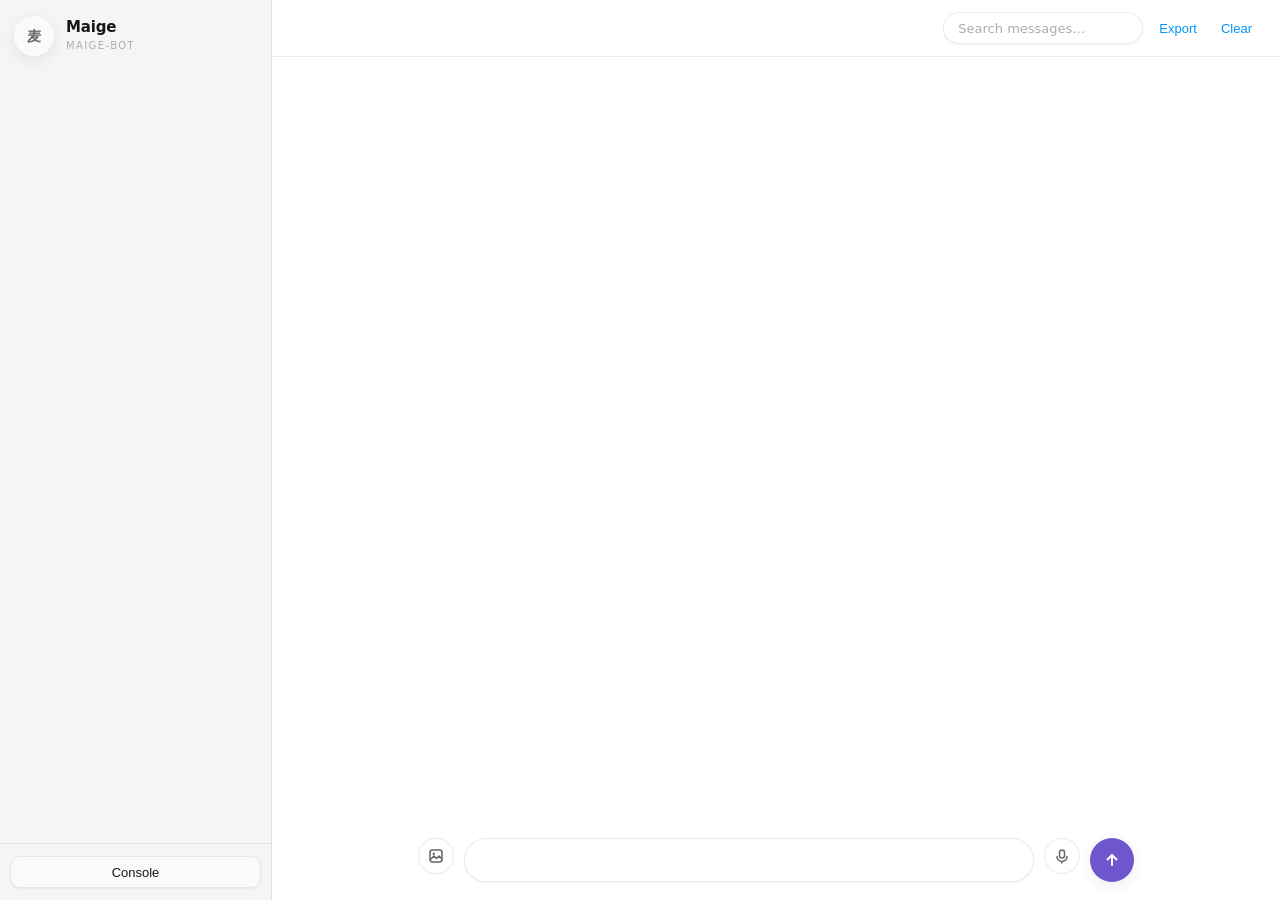
==== commit 66c56d93: "v0.25.0：停止——长回合能刹车（P0 收口） - 回合控制器：每会话 AbortController，callLlm 收外部 signal，中止即断请求 - POST /api/chat/sto" ====
--- a/miniapps/maige-bot/miniapp/client/index.html
+++ b/miniapps/maige-bot/miniapp/client/index.html
@@ -435,6 +435,16 @@
     .card-item a { color: var(--mcode-accent); text-decoration: none; word-break: break-all; }
     .card-item a:hover { text-decoration: underline; }
     .card-item-snippet { color: var(--mcode-text-muted); font-size: 12px; margin-top: 2px; }
+    /* 模型服务（自带模型） */
+    .provider-list { display: flex; flex-direction: column; gap: 8px; margin: 10px 0 16px; }
+    .provider-row { display: flex; align-items: center; gap: 10px; padding: 10px 12px; border: 1px solid var(--mcode-border); border-radius: 12px; background: var(--mcode-surface); }
+    .provider-row .pv-name { font-weight: 600; white-space: nowrap; }
+    .provider-row .pv-meta { flex: 1; min-width: 0; color: var(--mcode-text-muted); font-size: 12px; overflow: hidden; text-overflow: ellipsis; white-space: nowrap; }
+    .provider-row .pv-actions { display: flex; gap: 6px; }
+    .provider-badge { font-size: 11px; padding: 2px 7px; border-radius: 999px; background: var(--mcode-bg-secondary); color: var(--mcode-text-muted); white-space: nowrap; }
+    .provider-form { display: grid; grid-template-columns: repeat(auto-fit, minmax(230px, 1fr)); gap: 10px 16px; margin-bottom: 18px; }
+    .provider-form .toolbar { grid-column: 1 / -1; }
+    .btn.btn-sm { padding: 4px 10px; font-size: 12px; }
     .msg.system .bubble {
       background: var(--mcode-surface-muted); border: 1px solid var(--mcode-border);
       border-radius: 999px; padding: 5px 14px; font-size: 11.5px; color: var(--mcode-text-muted);
@@ -532,6 +542,7 @@
         <div class="chat-peer" id="chat-peer"></div>
         <div class="chat-head-actions">
           <input class="input chat-search" id="chat-search" type="text" placeholder="搜索消息…" data-i18n-ph="search.chat" data-i18n-aria="search.chat" aria-label="搜索消息" />
+          <button class="btn btn-text" id="chat-stop" data-i18n="btn.stop" hidden>停止</button>
           <button class="btn btn-text" id="chat-export" data-i18n="btn.export">导出</button>
           <button class="btn btn-text btn-danger" id="chat-clear" data-i18n="btn.clearChat">清空</button>
         </div>
@@ -678,6 +689,43 @@
             <input type="checkbox" id="cfg-notifications" />
             <label for="cfg-notifications" data-i18n="settings.notify">定时任务触发、新整活单创建时发 macOS 系统通知</label>
           </div>
+          <h2 class="section-title" data-i18n="sec.providers">模型服务</h2>
+          <p class="field-hint" data-i18n="providers.hint">接你自己的 OpenAI 兼容模型服务（DeepSeek / Kimi / 通义 / OpenAI / Ollama / vLLM…）；每个 bot 可分别指定模型。</p>
+          <div id="provider-list" class="provider-list"></div>
+          <form id="provider-form" class="provider-form" autocomplete="off">
+            <div class="field">
+              <label for="pv-id" data-i18n="provider.id">标识（小写字母/数字/连字符）</label>
+              <input class="input mono" id="pv-id" type="text" placeholder="openai" />
+            </div>
+            <div class="field">
+              <label for="pv-name" data-i18n="provider.name">显示名</label>
+              <input class="input" id="pv-name" type="text" placeholder="OpenAI" />
+            </div>
+            <div class="field">
+              <label for="pv-base" data-i18n="provider.baseURL">Base URL</label>
+              <input class="input mono" id="pv-base" type="text" placeholder="https://api.openai.com/v1" />
+            </div>
+            <div class="field">
+              <label for="pv-key" data-i18n="provider.apiKey">API Key</label>
+              <input class="input mono" id="pv-key" type="password" placeholder="sk-..." />
+            </div>
+            <div class="field">
+              <label for="pv-models" data-i18n="provider.models">模型列表（逗号分隔）</label>
+              <input class="input mono" id="pv-models" type="text" placeholder="gpt-4o, gpt-4o-mini" />
+            </div>
+            <div class="field">
+              <label for="pv-default" data-i18n="provider.defaultModel">默认模型</label>
+              <input class="input mono" id="pv-default" type="text" />
+            </div>
+            <div class="checkbox-row">
+              <input type="checkbox" id="pv-thinking" />
+              <label for="pv-thinking" data-i18n="provider.thinking">该服务需要显式关闭思考（dashscope / Qwen 系）</label>
+            </div>
+            <div class="toolbar">
+              <button class="btn btn-primary" type="submit" id="pv-save" data-i18n="btn.save">保存</button>
+              <button class="btn" type="button" id="pv-clear" data-i18n="btn.clearForm">清空表单</button>
+            </div>
+          </form>
           <h2 class="section-title" data-i18n="sec.dirs">目录</h2>
           <div class="field">
             <label for="cfg-memory-dir" data-i18n="label.memoryDir">记忆目录（绝对路径）</label>
@@ -968,9 +1016,19 @@
           'tab.overview': '概览', 'tab.team': '团队', 'tab.memories': '记忆管理', 'tab.outputs': '作品库', 'tab.caps': '能力库', 'tab.tasks': '任务', 'tab.schedules': '定时任务', 'tab.settings': '设置',
           'sec.trend': 'Token 走势（近 14 天）', 'sec.rank': '成员消耗排行', 'sec.recentMemories': '最近记忆', 'sec.recentOutputs': '最近作品', 'sec.commands': '快捷口令',
           'sec.appearance': '外观', 'sec.dirs': '目录', 'sec.info': '插件信息', 'sec.diagnostics': '诊断', 'sec.notifications': '通知',
+          'sec.providers': '模型服务',
+          'providers.hint': '接你自己的 OpenAI 兼容模型服务（DeepSeek / Kimi / 通义 / OpenAI / Ollama / vLLM…）；每个 bot 可分别指定模型。',
+          'provider.id': '标识（小写字母/数字/连字符）', 'provider.name': '显示名', 'provider.baseURL': 'Base URL',
+          'provider.apiKey': 'API Key', 'provider.models': '模型列表（逗号分隔）', 'provider.defaultModel': '默认模型',
+          'provider.thinking': '该服务需要显式关闭思考（dashscope / Qwen 系）',
+          'provider.empty': '还没有自配模型服务——填上面那张表就能接自己的模型。',
+          'provider.default': '默认', 'provider.builtin': '内置', 'provider.modelsUnit': '个模型', 'provider.noKey': '未填 key',
+          'provider.err.required': '标识和 Base URL 必填', 'provider.confirmDelete': '删除模型服务「{name}」？引用它的 bot 会回到默认模型。',
+          'toast.provider.saved': '模型服务已保存', 'toast.provider.deleted': '模型服务已删除', 'toast.fail.providers': '模型服务操作失败',
           'btn.refresh': '刷新', 'btn.addMemory': '新增记忆', 'btn.addSchedule': '新建任务', 'btn.saveConfig': '保存目录设置', 'btn.resetConfig': '恢复默认',
           'btn.copyDiag': '复制诊断信息', 'btn.cancel': '取消', 'btn.delete': '删除', 'btn.save': '保存', 'btn.create': '创建', 'btn.close': '关闭', 'btn.edit': '编辑', 'btn.openFile': '打开原文件',
-          'btn.clearChat': '清空', 'btn.send': '发送',
+          'btn.clearChat': '清空', 'btn.send': '发送', 'btn.stop': '停止',
+          'toast.stopped': '已停止当前回合', 'toast.stopIdle': '当前没有在跑的回合', 'toast.fail.stop': '停止失败',
           'theme.auto': '跟随系统', 'theme.light': '浅色', 'theme.dark': '深色',
           'lang.auto': '跟随浏览器', 'lang.zh': '中文', 'lang.en': 'English',
           'label.memoryDir': '记忆目录（绝对路径）', 'label.outputsDir': '作品目录（绝对路径）',
@@ -1081,9 +1139,19 @@
           'tab.overview': 'Overview', 'tab.team': 'Team', 'tab.memories': 'Memories', 'tab.outputs': 'Works', 'tab.caps': 'Capabilities', 'tab.tasks': 'Tasks', 'tab.schedules': 'Schedules', 'tab.settings': 'Settings',
           'sec.trend': 'Token Trend (14 days)', 'sec.rank': 'Usage by Member', 'sec.recentMemories': 'Recent Memories', 'sec.recentOutputs': 'Recent Works', 'sec.commands': 'Quick Commands',
           'sec.appearance': 'Appearance', 'sec.dirs': 'Directories', 'sec.info': 'Plugin Info', 'sec.diagnostics': 'Diagnostics', 'sec.notifications': 'Notifications',
+          'sec.providers': 'Model Services',
+          'providers.hint': 'Bring your own OpenAI-compatible model service (DeepSeek / Kimi / Qwen / OpenAI / Ollama / vLLM…); each bot can use a different model.',
+          'provider.id': 'ID (lowercase letters, digits, dashes)', 'provider.name': 'Display name', 'provider.baseURL': 'Base URL',
+          'provider.apiKey': 'API Key', 'provider.models': 'Models (comma separated)', 'provider.defaultModel': 'Default model',
+          'provider.thinking': 'This service needs thinking disabled explicitly (dashscope / Qwen family)',
+          'provider.empty': 'No model service configured yet — fill in the form above to plug in your own model.',
+          'provider.default': 'Default', 'provider.builtin': 'Built-in', 'provider.modelsUnit': 'models', 'provider.noKey': 'no key',
+          'provider.err.required': 'ID and Base URL are required', 'provider.confirmDelete': 'Delete model service “{name}”? Bots using it fall back to the default model.',
+          'toast.provider.saved': 'Model service saved', 'toast.provider.deleted': 'Model service deleted', 'toast.fail.providers': 'Model service operation failed',
           'btn.refresh': 'Refresh', 'btn.addMemory': 'Add Memory', 'btn.addSchedule': 'New Task', 'btn.saveConfig': 'Save Directories', 'btn.resetConfig': 'Reset Defaults',
           'btn.copyDiag': 'Copy Diagnostics', 'btn.cancel': 'Cancel', 'btn.delete': 'Delete', 'btn.save': 'Save', 'btn.create': 'Create', 'btn.close': 'Close', 'btn.edit': 'Edit', 'btn.openFile': 'Open File',
-          'btn.clearChat': 'Clear', 'btn.send': 'Send',
+          'btn.clearChat': 'Clear', 'btn.send': 'Send', 'btn.stop': 'Stop',
+          'toast.stopped': 'Turn stopped', 'toast.stopIdle': 'No turn is running', 'toast.fail.stop': 'Failed to stop',
           'theme.auto': 'System', 'theme.light': 'Light', 'theme.dark': 'Dark',
           'lang.auto': 'Browser', 'lang.zh': '中文', 'lang.en': 'English',
           'label.memoryDir': 'Memory directory (absolute path)', 'label.outputsDir': 'Outputs directory (absolute path)',
@@ -1251,7 +1319,7 @@
         openAdmin: $('open-admin'), closeAdmin: $('close-admin'),
         chatPeer: $('chat-peer'), chatMessages: $('chat-messages'), chatTyping: $('chat-typing'),
         chatForm: $('chat-form'), chatInput: $('chat-input'), chatSend: $('chat-send'), chatClear: $('chat-clear'),
-        chatSearch: $('chat-search'), chatExport: $('chat-export'),
+        chatSearch: $('chat-search'), chatExport: $('chat-export'), chatStop: $('chat-stop'),
         chatAttach: $('chat-attach'), chatFile: $('chat-file'), chatMic: $('chat-mic'), attachPreview: $('attach-preview'),
         tabs: {
           overview: $('tab-overview'), team: $('tab-team'), memories: $('tab-memories'), outputs: $('tab-outputs'), caps: $('tab-caps'), tasks: $('tab-tasks'), schedules: $('tab-schedules'), settings: $('tab-settings')
@@ -1279,6 +1347,10 @@
         outputsStatus: $('outputs-status'), gallery: $('gallery'),
         cfgMemoryDir: $('cfg-memory-dir'), cfgOutputsDir: $('cfg-outputs-dir'),
         saveConfig: $('save-config'), resetConfig: $('reset-config'),
+        providerList: $('provider-list'), providerForm: $('provider-form'),
+        pvId: $('pv-id'), pvName: $('pv-name'), pvBase: $('pv-base'), pvKey: $('pv-key'),
+        pvModels: $('pv-models'), pvDefault: $('pv-default'), pvThinking: $('pv-thinking'),
+        pvClear: $('pv-clear'),
         infoPanelVersion: $('info-panel-version'), infoMaigeVersion: $('info-maige-version'),
         infoMemoryDir: $('info-memory-dir'), infoOutputsDir: $('info-outputs-dir'),
         confirmMask: $('confirm-mask'), confirmText: $('confirm-text'), confirmCancel: $('confirm-cancel'), confirmOk: $('confirm-ok'),
@@ -1841,6 +1913,8 @@
           }
           // 每 3 次轮询刷新一次会话列表（侧栏预览 + 各会话的光圈状态）
           if (++pollTick % 3 === 0) loadConvs();
+          // 停止按钮：只有回合在跑时出现
+          if (els.chatStop) els.chatStop.hidden = !data.running;
           return data;
         }).catch(function () { return null; /* 轮询失败静默，下轮重试 */ });
       }
@@ -1941,16 +2015,22 @@
           els.botAvatar.appendChild(avatarEl(bot.key, bot.displayName, 48));
           els.botTitle.textContent = bot.displayName + (bot.key === 'maige' ? ' · Chief' : '');
           els.botRole.textContent = bot.role || bot.key;
-          // 模型下拉：默认 + 可用聊天模型
+          // 模型下拉：默认 + 按模型服务分组的模型列表（自带模型）
           var opt0 = document.createElement('option');
           opt0.value = '';
-          opt0.textContent = t('bot.defaultModel', { model: models['default'] });
+          opt0.textContent = t('bot.defaultModel', { model: models['default'] || '-' });
           els.botModel.appendChild(opt0);
-          (models.models || []).forEach(function (m) {
-            var opt = document.createElement('option');
-            opt.value = m;
-            opt.textContent = m;
-            els.botModel.appendChild(opt);
+          (models.providers || []).forEach(function (p) {
+            if (!p.models || !p.models.length) return;
+            var group = document.createElement('optgroup');
+            group.label = p.name + (p.builtin ? '' : ' · ' + p.id);
+            p.models.forEach(function (m) {
+              var opt = document.createElement('option');
+              opt.value = p.id + '/' + m;
+              opt.textContent = m;
+              group.appendChild(opt);
+            });
+            els.botModel.appendChild(group);
           });
           els.botModel.value = bot.modelOverride || '';
           // 能力包勾选
@@ -2951,8 +3031,113 @@
       }
 
       // ---------- 设置 ----------
+      // ---------- 模型服务（自带模型） ----------
+      var providerItems = [];
+      function providerPayload() {
+        return {
+          id: els.pvId.value.trim().toLowerCase(),
+          name: els.pvName.value.trim(),
+          baseURL: els.pvBase.value.trim(),
+          apiKey: els.pvKey.value,
+          models: els.pvModels.value.split(/[,\s]+/).map(function (s) { return s.trim(); }).filter(Boolean),
+          defaultModel: els.pvDefault.value.trim(),
+          thinking: els.pvThinking.checked,
+        };
+      }
+      function clearProviderForm() {
+        els.providerForm.reset();
+        els.pvId.value = ''; els.pvName.value = ''; els.pvBase.value = '';
+        els.pvKey.value = ''; els.pvModels.value = ''; els.pvDefault.value = '';
+        els.pvThinking.checked = false;
+      }
+      function loadProviderIntoForm(p) {
+        els.pvId.value = p.id;
+        els.pvName.value = p.name || '';
+        els.pvBase.value = p.baseURL || '';
+        els.pvKey.value = ''; // key 不回显（服务端也不返回）
+        els.pvModels.value = (p.models || []).join(', ');
+        els.pvDefault.value = p.defaultModel || '';
+        els.pvThinking.checked = !!p.thinking;
+        els.pvId.focus();
+      }
+      function renderProviders(items, defId) {
+        providerItems = items;
+        els.providerList.innerHTML = '';
+        if (!items.length) {
+          var empty = document.createElement('div');
+          empty.className = 'field-hint';
+          empty.textContent = t('provider.empty');
+          els.providerList.appendChild(empty);
+          return;
+        }
+        items.forEach(function (p) {
+          var row = document.createElement('div');
+          row.className = 'provider-row';
+          var nm = document.createElement('span');
+          nm.className = 'pv-name';
+          nm.textContent = p.name;
+          row.appendChild(nm);
+          if (p.id === defId) {
+            var def = document.createElement('span');
+            def.className = 'provider-badge';
+            def.textContent = t('provider.default');
+            row.appendChild(def);
+          }
+          if (p.builtin) {
+            var bi = document.createElement('span');
+            bi.className = 'provider-badge';
+            bi.textContent = t('provider.builtin');
+            row.appendChild(bi);
+          }
+          var meta = document.createElement('span');
+          meta.className = 'pv-meta';
+          meta.textContent = p.baseURL + ' · ' + (p.models || []).length + ' ' + t('provider.modelsUnit')
+            + (p.hasKey ? '' : ' · ' + t('provider.noKey'));
+          row.appendChild(meta);
+          if (!p.builtin) {
+            var actions = document.createElement('span');
+            actions.className = 'pv-actions';
+            var edit = document.createElement('button');
+            edit.type = 'button'; edit.className = 'btn btn-sm';
+            edit.textContent = t('btn.edit');
+            edit.addEventListener('click', function () { loadProviderIntoForm(p); });
+            actions.appendChild(edit);
+            var del = document.createElement('button');
+            del.type = 'button'; del.className = 'btn btn-sm';
+            del.textContent = t('btn.delete');
+            del.addEventListener('click', function () { removeProvider(p); });
+            actions.appendChild(del);
+            row.appendChild(actions);
+          }
+          els.providerList.appendChild(row);
+        });
+      }
+      function loadProviders() {
+        return api('/api/providers').then(function (d) {
+          renderProviders(d.items || [], d.defaultProvider);
+        }).catch(function () { showToast(t('toast.fail.providers')); });
+      }
+      function saveProvider() {
+        var payload = providerPayload();
+        if (!payload.id || !payload.baseURL) { showToast(t('provider.err.required')); return; }
+        api('/api/providers', {
+          method: 'POST', headers: { 'content-type': 'application/json' }, body: JSON.stringify(payload)
+        }).then(function () {
+          showToast(t('toast.provider.saved'));
+          clearProviderForm();
+          return loadProviders();
+        }).catch(function () { showToast(t('toast.fail.providers')); });
+      }
+      function removeProvider(p) {
+        if (!window.confirm(t('provider.confirmDelete', { name: p.name }))) return;
+        api('/api/providers?id=' + encodeURIComponent(p.id), { method: 'DELETE' })
+          .then(function () { showToast(t('toast.provider.deleted')); return loadProviders(); })
+          .catch(function () { showToast(t('toast.fail.providers')); });
+      }
+
       function loadSettings() {
         setTheme(themeOverride);
+        loadProviders();
         api('/api/info').then(function (info) {
           els.cfgMemoryDir.value = info.memoryDir;
           els.cfgOutputsDir.value = info.outputsDir;
@@ -3027,6 +3212,15 @@
       els.refreshTeam.addEventListener('click', loadTeam);
       els.chatForm.addEventListener('submit', function (e) { e.preventDefault(); sendChat(); });
       els.chatClear.addEventListener('click', clearChat);
+      els.chatStop.addEventListener('click', function () {
+        api('/api/chat/stop', {
+          method: 'POST', headers: { 'content-type': 'application/json' },
+          body: JSON.stringify({ conv: currentConv }),
+        }).then(function (r) {
+          showToast(r.stopped ? t('toast.stopped') : t('toast.stopIdle'));
+          els.chatStop.hidden = true;
+        }).catch(function () { showToast(t('toast.fail.stop')); });
+      });
       els.chatExport.addEventListener('click', function () {
         api('/api/chat/export', {
           method: 'POST', headers: { 'content-type': 'application/json' },
@@ -3119,6 +3313,8 @@
       els.refreshOutputs.addEventListener('click', loadOutputs);
       els.saveConfig.addEventListener('click', saveConfig);
       els.resetConfig.addEventListener('click', resetConfig);
+      els.providerForm.addEventListener('submit', function (e) { e.preventDefault(); saveProvider(); });
+      els.pvClear.addEventListener('click', clearProviderForm);
       els.refreshSchedules.addEventListener('click', loadSchedules);
       els.addSchedule.addEventListener('click', openScheduleForm);
       els.scheduleForm.addEventListener('submit', function (e) { e.preventDefault(); submitSchedule(); });
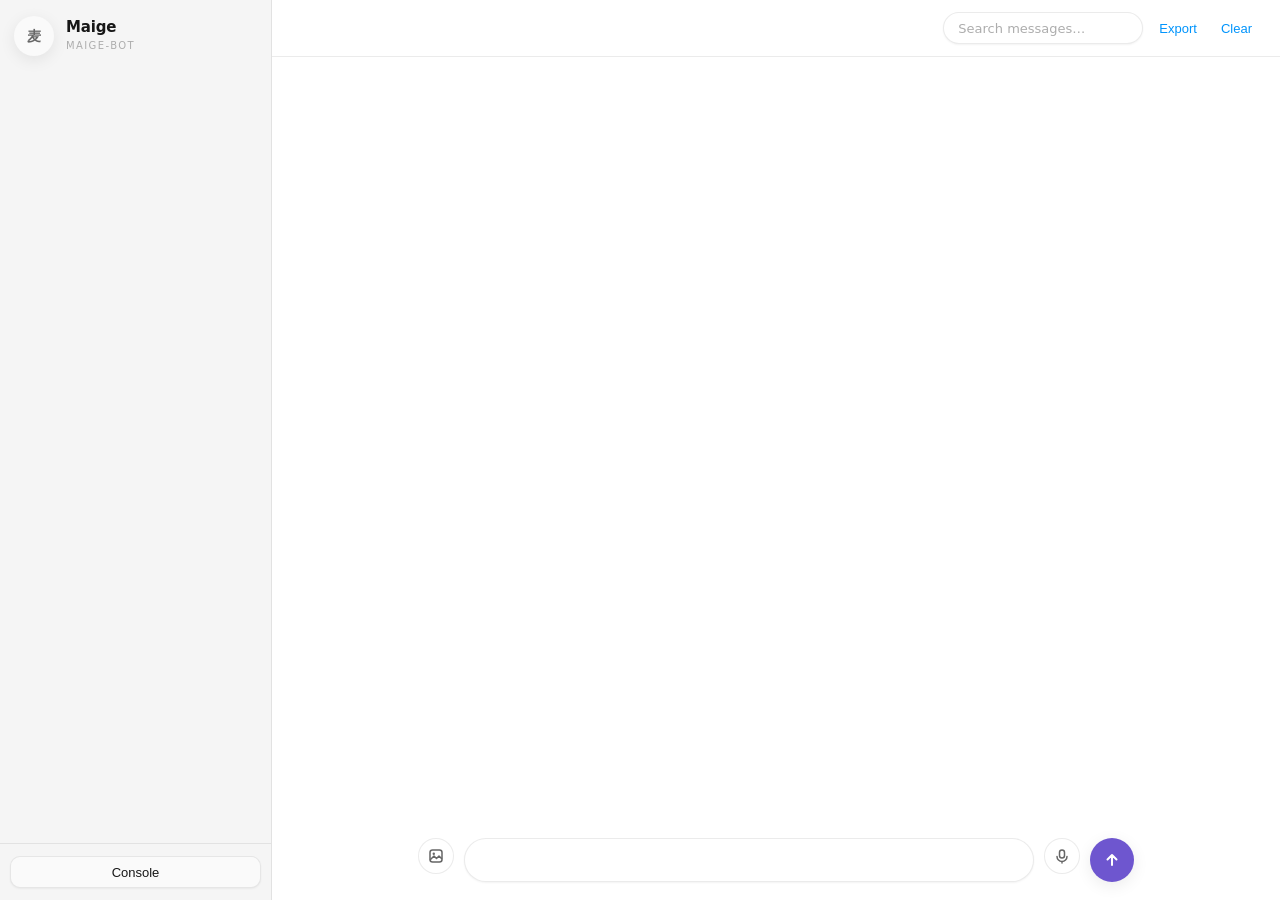
==== commit 06c1da15: "v0.26.0：回合预算——用户可配的 token/时长上限，到点自动停 - 设置页「回合预算」：每回合 token / 时长（0=不限，分钟可小数）；env 兜底 - core/budget.mjs" ====
--- a/miniapps/maige-bot/miniapp/client/index.html
+++ b/miniapps/maige-bot/miniapp/client/index.html
@@ -726,6 +726,16 @@
               <button class="btn" type="button" id="pv-clear" data-i18n="btn.clearForm">清空表单</button>
             </div>
           </form>
+          <h2 class="section-title" data-i18n="sec.budget">回合预算</h2>
+          <p class="field-hint" data-i18n="budget.hint">一轮对话（含多 bot 多轮）的上限，达到任一上限自动停止。0 = 不限。可填小数分钟（如 0.5 = 30 秒）。</p>
+          <div class="field">
+            <label for="cfg-budget-tokens" data-i18n="budget.tokens">每回合 token 上限</label>
+            <input class="input mono" id="cfg-budget-tokens" type="number" min="0" step="1000" placeholder="0" />
+          </div>
+          <div class="field">
+            <label for="cfg-budget-minutes" data-i18n="budget.minutes">每回合时长上限（分钟）</label>
+            <input class="input mono" id="cfg-budget-minutes" type="number" min="0" step="0.5" placeholder="0" />
+          </div>
           <h2 class="section-title" data-i18n="sec.dirs">目录</h2>
           <div class="field">
             <label for="cfg-memory-dir" data-i18n="label.memoryDir">记忆目录（绝对路径）</label>
@@ -1017,6 +1027,10 @@
           'sec.trend': 'Token 走势（近 14 天）', 'sec.rank': '成员消耗排行', 'sec.recentMemories': '最近记忆', 'sec.recentOutputs': '最近作品', 'sec.commands': '快捷口令',
           'sec.appearance': '外观', 'sec.dirs': '目录', 'sec.info': '插件信息', 'sec.diagnostics': '诊断', 'sec.notifications': '通知',
           'sec.providers': '模型服务',
+          'sec.budget': '回合预算',
+          'budget.hint': '一轮对话（含多 bot 多轮）的上限，达到任一上限自动停止。0 = 不限。可填小数分钟（如 0.5 = 30 秒）。',
+          'budget.tokens': '每回合 token 上限',
+          'budget.minutes': '每回合时长上限（分钟）',
           'providers.hint': '接你自己的 OpenAI 兼容模型服务（DeepSeek / Kimi / 通义 / OpenAI / Ollama / vLLM…）；每个 bot 可分别指定模型。',
           'provider.id': '标识（小写字母/数字/连字符）', 'provider.name': '显示名', 'provider.baseURL': 'Base URL',
           'provider.apiKey': 'API Key', 'provider.models': '模型列表（逗号分隔）', 'provider.defaultModel': '默认模型',
@@ -1140,6 +1154,10 @@
           'sec.trend': 'Token Trend (14 days)', 'sec.rank': 'Usage by Member', 'sec.recentMemories': 'Recent Memories', 'sec.recentOutputs': 'Recent Works', 'sec.commands': 'Quick Commands',
           'sec.appearance': 'Appearance', 'sec.dirs': 'Directories', 'sec.info': 'Plugin Info', 'sec.diagnostics': 'Diagnostics', 'sec.notifications': 'Notifications',
           'sec.providers': 'Model Services',
+          'sec.budget': 'Turn Budget',
+          'budget.hint': 'Limits per conversation turn (across bots and rounds); the turn stops at whichever is reached first. 0 = unlimited. Decimals allowed (0.5 = 30s).',
+          'budget.tokens': 'Max tokens per turn',
+          'budget.minutes': 'Max minutes per turn',
           'providers.hint': 'Bring your own OpenAI-compatible model service (DeepSeek / Kimi / Qwen / OpenAI / Ollama / vLLM…); each bot can use a different model.',
           'provider.id': 'ID (lowercase letters, digits, dashes)', 'provider.name': 'Display name', 'provider.baseURL': 'Base URL',
           'provider.apiKey': 'API Key', 'provider.models': 'Models (comma separated)', 'provider.defaultModel': 'Default model',
@@ -1346,6 +1364,7 @@
         outputsDirNote: $('outputs-dir-note'), refreshOutputs: $('refresh-outputs'),
         outputsStatus: $('outputs-status'), gallery: $('gallery'),
         cfgMemoryDir: $('cfg-memory-dir'), cfgOutputsDir: $('cfg-outputs-dir'),
+        cfgBudgetTokens: $('cfg-budget-tokens'), cfgBudgetMinutes: $('cfg-budget-minutes'),
         saveConfig: $('save-config'), resetConfig: $('reset-config'),
         providerList: $('provider-list'), providerForm: $('provider-form'),
         pvId: $('pv-id'), pvName: $('pv-name'), pvBase: $('pv-base'), pvKey: $('pv-key'),
@@ -1892,7 +1911,15 @@
             dots.appendChild(document.createElement('i'));
             dots.appendChild(document.createElement('i'));
             els.chatTyping.appendChild(dots);
-            els.chatTyping.appendChild(document.createTextNode((speaker ? speaker.displayName : data.typing) + t('chat.typing')));
+            var typingLabel = (speaker ? speaker.displayName : data.typing) + t('chat.typing');
+            if (data.turn) {
+              var used = [];
+              used.push(data.turn.tokens + (data.turn.maxTokens ? '/' + data.turn.maxTokens : '') + ' tok');
+              var mins = Math.floor((data.turn.elapsedMs || 0) / 60000);
+              if (data.turn.maxMinutes) used.push(mins + '/' + data.turn.maxMinutes + ' min');
+              typingLabel += ' · ' + used.join(' · ');
+            }
+            els.chatTyping.appendChild(document.createTextNode(typingLabel));
             els.chatTyping.hidden = false;
             if (headAvatar) headAvatar.classList.add('live');
           } else {
@@ -3141,6 +3168,10 @@
         api('/api/info').then(function (info) {
           els.cfgMemoryDir.value = info.memoryDir;
           els.cfgOutputsDir.value = info.outputsDir;
+          if (info.budget) {
+            els.cfgBudgetTokens.value = info.budget.maxTokens || 0;
+            els.cfgBudgetMinutes.value = info.budget.maxMinutes || 0;
+          }
           els.infoPanelVersion.textContent = info.panelVersion;
           els.infoMaigeVersion.textContent = info.maigeVersion || '—';
           els.infoMemoryDir.textContent = info.memoryDir;
@@ -3184,7 +3215,14 @@
         api('/api/config', {
           method: 'PUT',
           headers: { 'content-type': 'application/json' },
-          body: JSON.stringify({ memoryDir: els.cfgMemoryDir.value.trim(), outputsDir: els.cfgOutputsDir.value.trim() })
+          body: JSON.stringify({
+            memoryDir: els.cfgMemoryDir.value.trim(),
+            outputsDir: els.cfgOutputsDir.value.trim(),
+            budget: {
+              maxTokens: Number(els.cfgBudgetTokens.value) || 0,
+              maxMinutes: Number(els.cfgBudgetMinutes.value) || 0,
+            },
+          })
         }).then(function () {
           showToast(t('toast.saved'));
           loadSettings();
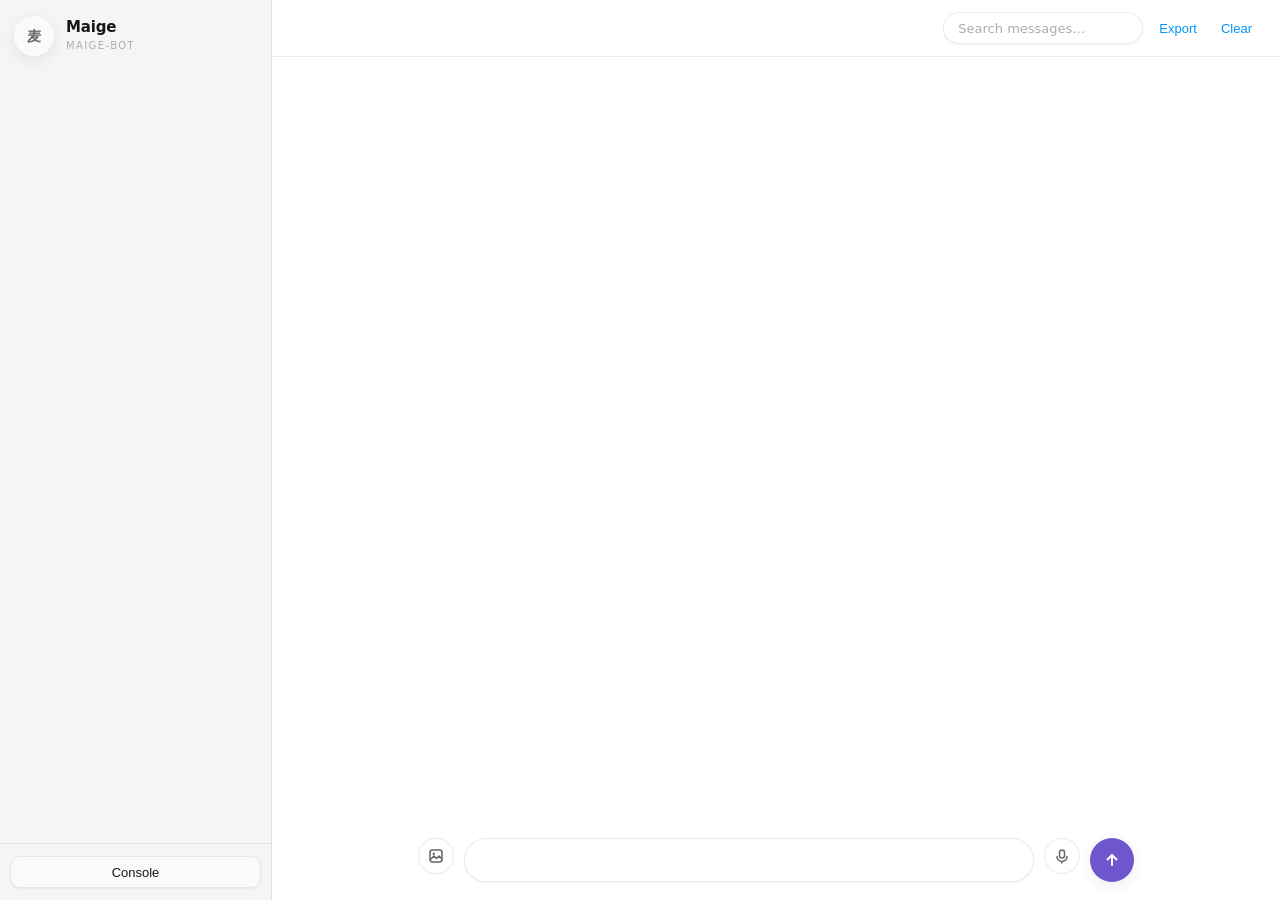
==== commit d0c1da50: "v0.28.0：全部深化——主动记忆 / 安装向导 / 数据导出 / 口令补全 / 移动端 - [[REMEMBER:正文]]：bot 发现值得记的事主动落盘（主动记忆） - 安装向导：无模型服务时首" ====
--- a/miniapps/maige-bot/miniapp/client/index.html
+++ b/miniapps/maige-bot/miniapp/client/index.html
@@ -295,6 +295,35 @@
       .page { padding: 16px; }
       .chat-search { display: none; }
     }
+    @media (max-width: 640px) {
+      /* 手机：会话列表收成可唤出的抽屉，聊天全宽 */
+      .app { flex-direction: column; }
+      .side { width: 100%; height: auto; max-height: 38vh; border-right: none; border-bottom: 1px solid var(--mcode-border); flex-shrink: 0; }
+      .side .brand { padding: 10px 12px 6px; }
+      .side .brand-name { font-size: 13px; }
+      .side .side-list { padding: 4px 6px 8px; }
+      .chat-main { flex: 1; min-height: 0; }
+      .chat-head { padding: 8px 12px; }
+      .chat-head .avatar { width: 32px; height: 32px; }
+      .chat-head-info h2 { font-size: 14px; }
+      .chat-head-actions { gap: 4px; }
+      .chat-head-actions .btn { padding: 5px 8px; font-size: 12px; }
+      .chat-head-actions .btn-text { display: none; }
+      .chat-head-actions .icon-btn { display: inline-flex; }
+      .chat-search { display: none !important; }
+      .chat-body { padding: 8px 10px; }
+      .msg .avatar { width: 26px; height: 26px; font-size: 11px; }
+      .bubble { font-size: 13px; }
+      .chat-input-row { padding: 8px 10px 12px; gap: 6px; }
+      .chat-input-row .input { height: 40px; font-size: 13px; }
+      .modal { margin: 8px; max-width: calc(100vw - 16px); }
+      .provider-form { grid-template-columns: 1fr; }
+      .kpi-grid { grid-template-columns: 1fr 1fr; gap: 8px; }
+      .gallery { grid-template-columns: 1fr; }
+      .tab-row { overflow-x: auto; -webkit-overflow-scrolling: touch; }
+      .tab-row::-webkit-scrollbar { display: none; }
+      .cmd-suggest { width: calc(100% - 20px); margin: 0 10px; }
+    }
     @media (prefers-reduced-motion: reduce) {
       .spinner { animation: none; }
       .btn, .toast, .memory-card, .work-card { transition: none; }
@@ -409,6 +438,12 @@
     .icon-btn.recording { color: #fff; background: var(--mcode-danger); border-color: transparent; animation: rec-pulse 1.2s ease-in-out infinite; }
     @keyframes rec-pulse { 50% { opacity: 0.6; } }
     .attach-preview { width: min(764px, 100%); align-self: center; padding: 8px 24px 0; display: flex; gap: 8px; }
+    /* 快捷口令补全（输入 / 时弹出） */
+    .cmd-suggest { width: min(764px, 100%); align-self: center; margin: 0 auto; background: var(--mcode-surface); border: 1px solid var(--mcode-border); border-radius: 12px; box-shadow: var(--shadow-2); overflow: hidden; }
+    .cmd-item { display: flex; align-items: center; gap: 10px; padding: 9px 14px; cursor: pointer; }
+    .cmd-item:hover, .cmd-item.active { background: var(--mcode-bg-secondary); }
+    .cmd-item .cmd-key { font-family: ui-monospace, monospace; font-size: 12px; color: var(--maige-brand); font-weight: 600; white-space: nowrap; }
+    .cmd-item .cmd-desc { color: var(--mcode-text-muted); font-size: 12px; overflow: hidden; text-overflow: ellipsis; white-space: nowrap; }
     .attach-chip { position: relative; width: 56px; height: 56px; border-radius: 10px; overflow: hidden; border: 1px solid var(--mcode-border); box-shadow: var(--shadow-1); }
     .attach-chip img { width: 100%; height: 100%; object-fit: cover; display: block; }
     .attach-chip button {
@@ -550,6 +585,7 @@
       <div class="chat-messages" id="chat-messages" aria-live="polite"></div>
       <div class="chat-typing" id="chat-typing" hidden></div>
       <div class="attach-preview" id="attach-preview" hidden></div>
+      <div class="cmd-suggest" id="cmd-suggest" hidden></div>
       <form class="chat-input-row" id="chat-form">
         <input type="file" id="chat-file" accept="image/*" hidden />
         <button type="button" class="icon-btn" id="chat-attach" data-i18n-aria="chat.attach" aria-label="附图"><svg width="16" height="16" viewBox="0 0 16 16" fill="none" aria-hidden="true"><rect x="2" y="2" width="12" height="12" rx="2.5" stroke="currentColor" stroke-width="1.5"/><circle cx="5.8" cy="5.8" r="1.2" fill="currentColor"/><path d="M2.5 11.5 6 8l2.5 2.5L11 8l2.5 2.5" stroke="currentColor" stroke-width="1.5" stroke-linecap="round" stroke-linejoin="round"/></svg></button>
@@ -749,6 +785,11 @@
             <button class="btn btn-primary" id="save-config" data-i18n="btn.saveConfig">保存目录设置</button>
             <button class="btn" id="reset-config" data-i18n="btn.resetConfig">恢复默认</button>
           </div>
+          <h2 class="section-title" data-i18n="sec.data">数据</h2>
+          <p class="field-hint" data-i18n="data.hint">所有记忆、整活单、作品、面板配置都是本地文件。可以随时导出带走，或从备份恢复。</p>
+          <div class="toolbar">
+            <button class="btn" id="export-data" data-i18n="btn.exportData">导出全部数据（zip）</button>
+          </div>
           <h2 class="section-title" data-i18n="sec.info">插件信息</h2>
           <table class="info-table">
             <tbody>
@@ -965,6 +1006,10 @@
             <input class="input" id="sch-minutes" type="number" min="1" max="1440" value="60" />
           </div>
         </div>
+        <div class="field">
+          <label for="sch-goal" data-i18n="schedule.goal">产出目标（可选）</label>
+          <input class="input" id="sch-goal" type="text" maxlength="300" placeholder="例如：把成品写成 .md 进作品库" data-i18n-ph="schedule.goal.ph" />
+        </div>
         <div class="form-error" id="sch-error" role="alert"></div>
         <div class="modal-actions">
           <button class="btn" type="button" id="sch-cancel" data-i18n="btn.cancel">取消</button>
@@ -1009,6 +1054,35 @@
     </div>
   </div>
 
+  <!-- 安装向导：首次打开引导配模型 -->
+  <div class="modal-mask" id="wizard-mask" hidden>
+    <div class="modal modal-wide" role="dialog" aria-modal="true" aria-labelledby="wizard-title">
+      <h2 id="wizard-title" data-i18n="wizard.title">欢迎使用麦格</h2>
+      <p class="field-hint" data-i18n="wizard.desc">检测到还没有可用的模型服务。麦格需要一个 OpenAI 兼容端点才能聊天——DeepSeek、Kimi、通义、OpenAI、Ollama 都可以。</p>
+      <div class="field">
+        <label for="wz-base" data-i18n="provider.baseURL">Base URL</label>
+        <input class="input mono" id="wz-base" type="text" placeholder="https://api.deepseek.com/v1" />
+      </div>
+      <div class="field">
+        <label for="wz-key" data-i18n="provider.apiKey">API Key</label>
+        <input class="input mono" id="wz-key" type="password" placeholder="sk-..." />
+      </div>
+      <div class="field">
+        <label for="wz-models" data-i18n="provider.models">模型列表（逗号分隔）</label>
+        <input class="input mono" id="wz-models" type="text" placeholder="deepseek-chat, deepseek-reasoner" />
+      </div>
+      <div class="field">
+        <label for="wz-default" data-i18n="provider.defaultModel">默认模型</label>
+        <input class="input mono" id="wz-default" type="text" placeholder="deepseek-chat" />
+      </div>
+      <div class="form-error" id="wz-error" role="alert"></div>
+      <div class="modal-actions">
+        <button class="btn" type="button" id="wz-skip" data-i18n="wizard.skip">先跳过，以后再说</button>
+        <button class="btn btn-primary" type="button" id="wz-save" data-i18n="wizard.save">保存并开始使用</button>
+      </div>
+    </div>
+  </div>
+
   <div class="toast" id="toast" role="status"></div>
 
   <script>
@@ -1040,6 +1114,14 @@
           'provider.err.required': '标识和 Base URL 必填', 'provider.confirmDelete': '删除模型服务「{name}」？引用它的 bot 会回到默认模型。',
           'toast.provider.saved': '模型服务已保存', 'toast.provider.deleted': '模型服务已删除', 'toast.fail.providers': '模型服务操作失败',
           'btn.refresh': '刷新', 'btn.addMemory': '新增记忆', 'btn.addSchedule': '新建任务', 'btn.saveConfig': '保存目录设置', 'btn.resetConfig': '恢复默认',
+          'btn.exportData': '导出全部数据（zip）',
+          'sec.data': '数据',
+          'data.hint': '所有记忆、整活单、作品、面板配置都是本地文件。可以随时导出带走，或从备份恢复。',
+          'wizard.title': '欢迎使用麦格',
+          'wizard.desc': '检测到还没有可用的模型服务。麦格需要一个 OpenAI 兼容端点才能聊天——DeepSeek、Kimi、通义、OpenAI、Ollama 都可以。',
+          'wizard.skip': '先跳过，以后再说',
+          'wizard.save': '保存并开始使用',
+          'toast.data.exported': '已导出到作品库',
           'btn.copyDiag': '复制诊断信息', 'btn.cancel': '取消', 'btn.delete': '删除', 'btn.save': '保存', 'btn.create': '创建', 'btn.close': '关闭', 'btn.edit': '编辑', 'btn.openFile': '打开原文件',
           'btn.clearChat': '清空', 'btn.send': '发送', 'btn.stop': '停止',
           'toast.stopped': '已停止当前回合', 'toast.stopIdle': '当前没有在跑的回合', 'toast.fail.stop': '停止失败',
@@ -1053,6 +1135,7 @@
           'toast.remembered': '已记住', 'toast.cleared': '已清空',
           'a11y.viewMemory': '查看记忆详情', 'a11y.deleteMemory': '删除记忆',
           'schedule.err.name': '请填写任务名', 'schedule.err.text': '请填写发言内容',
+          'schedule.goal': '产出目标（可选）', 'schedule.goal.ph': '例如：把成品写成 .md 进作品库',
           'empty.outputs': '作品库还是空的', 'empty.outputs.desc': '叫麦格「整活」——画图、做视频、写歌——成品会出现在这里。',
           'empty.outputs.dir': '作品目录还不存在', 'empty.outputs.dir.desc': '麦格生成的作品默认会存到这里；也可以在「设置」里换一个目录。',
           'empty.schedules': '还没有定时任务', 'empty.schedules.desc': '建一个试试：比如每天早上 9 点让麦格发毒舌晨报。',
@@ -1349,7 +1432,7 @@
         schedulesStatus: $('schedules-status'), scheduleList: $('schedule-list'),
         scheduleMask: $('schedule-mask'), scheduleForm: $('schedule-form'),
         schName: $('sch-name'), schMember: $('sch-member'), schText: $('sch-text'),
-        schFreq: $('sch-freq'), schTime: $('sch-time'), schMinutes: $('sch-minutes'),
+        schFreq: $('sch-freq'), schTime: $('sch-time'), schMinutes: $('sch-minutes'), schGoal: $('sch-goal'),
         schTimeWrap: $('sch-time-wrap'), schMinutesWrap: $('sch-minutes-wrap'),
         schError: $('sch-error'), schCancel: $('sch-cancel'), schSubmit: $('sch-submit'),
         themeAuto: $('theme-auto'), themeLight: $('theme-light'), themeDark: $('theme-dark'),
@@ -1365,6 +1448,11 @@
         outputsStatus: $('outputs-status'), gallery: $('gallery'),
         cfgMemoryDir: $('cfg-memory-dir'), cfgOutputsDir: $('cfg-outputs-dir'),
         cfgBudgetTokens: $('cfg-budget-tokens'), cfgBudgetMinutes: $('cfg-budget-minutes'),
+        cmdSuggest: $('cmd-suggest'),
+        wizardMask: $('wizard-mask'), wzBase: $('wz-base'), wzKey: $('wz-key'),
+        wzModels: $('wz-models'), wzDefault: $('wz-default'), wzError: $('wz-error'),
+        wzSkip: $('wz-skip'), wzSave: $('wz-save'),
+        exportData: $('export-data'),
         saveConfig: $('save-config'), resetConfig: $('reset-config'),
         providerList: $('provider-list'), providerForm: $('provider-form'),
         pvId: $('pv-id'), pvName: $('pv-name'), pvBase: $('pv-base'), pvKey: $('pv-key'),
@@ -1404,26 +1492,79 @@
       function kindLabel(k) { return t(KIND_LABELS[k] || k); }
       var COMMANDS = {
         zh: [
-          { key: '锐评 + 话题', desc: '联网搜索后三段式锐评' },
-          { key: '晨报', desc: '5 条毒舌晨报' },
-          { key: '整活 + 内容', desc: '进入创作流程' },
-          { key: '悲歌', desc: '把吐槽编成歌词' },
-          { key: '播客 + 材料', desc: '生成双人对话音频' },
-          { key: '总结', desc: '总结会话或文件' },
-          { key: '正经 / 别闹', desc: '切换正经模式' },
-          { key: '记住：…', desc: '写入长期记忆' }
+          { key: '/晨报', desc: '5 条毒舌晨报' },
+          { key: '/锐评 话题', desc: '联网搜索后三段式锐评' },
+          { key: '/攻坚 任务', desc: '拆任务分工 → 讨论 → 收口方案' },
+          { key: '/圆桌 主题', desc: '全员一轮观点，麦格收尾' },
+          { key: '/整活 内容', desc: '进入创作流程' },
+          { key: '/悲歌', desc: '把吐槽编成歌词' },
+          { key: '/播客 材料', desc: '生成双人对话音频' },
+          { key: '/总结', desc: '总结会话或文件' },
+          { key: '/正经 / 别闹', desc: '切换正经模式' },
+          { key: '/记住：…', desc: '写入长期记忆' }
         ],
         en: [
-          { key: '锐评 + topic', desc: 'Web search, then a three-part hot take' },
-          { key: '晨报', desc: '5 snarky morning headlines' },
-          { key: '整活 + content', desc: 'Enter creation mode' },
-          { key: '悲歌', desc: 'Turn a rant into song lyrics' },
-          { key: '播客 + material', desc: 'Generate a two-host podcast' },
-          { key: '总结', desc: 'Summarize the session or a file' },
-          { key: '正经 / 别闹', desc: 'Switch to serious mode' },
-          { key: '记住：…', desc: 'Write to long-term memory' }
+          { key: '/晨报', desc: '5 snarky morning headlines' },
+          { key: '/锐评 topic', desc: 'Web search, then a three-part hot take' },
+          { key: '/攻坚 task', desc: 'Break down → discuss → wrap-up plan' },
+          { key: '/圆桌 topic', desc: 'Everyone speaks once, Maige wraps up' },
+          { key: '/整活 content', desc: 'Enter creation mode' },
+          { key: '/悲歌', desc: 'Turn a rant into song lyrics' },
+          { key: '/播客 material', desc: 'Generate a two-host podcast' },
+          { key: '/总结', desc: 'Summarize the session or a file' },
+          { key: '/正经 / 别闹', desc: 'Switch to serious mode' },
+          { key: '/记住：…', desc: 'Write to long-term memory' }
         ]
       };
+
+      var cmdSuggestIdx = -1;
+      function hideCmdSuggest() { els.cmdSuggest.hidden = true; els.cmdSuggest.innerHTML = ''; cmdSuggestIdx = -1; }
+      function showCmdSuggest(q) {
+        var list = (COMMANDS[lang] || COMMANDS.zh).filter(function (c) {
+          return c.key.toLowerCase().startsWith(q.toLowerCase());
+        });
+        if (!list.length) { hideCmdSuggest(); return; }
+        els.cmdSuggest.innerHTML = '';
+        list.forEach(function (c, i) {
+          var item = document.createElement('div');
+          item.className = 'cmd-item' + (i === cmdSuggestIdx ? ' active' : '');
+          item.dataset.key = c.key;
+          var k = document.createElement('span');
+          k.className = 'cmd-key'; k.textContent = c.key;
+          var d = document.createElement('span');
+          d.className = 'cmd-desc';
+          d.textContent = c.desc;
+          item.appendChild(k); item.appendChild(d);
+          item.addEventListener('mousedown', function (e) { e.preventDefault(); pickCmd(c.key); });
+          item.addEventListener('mouseenter', function () { cmdSuggestIdx = i; });
+          els.cmdSuggest.appendChild(item);
+        });
+        els.cmdSuggest.hidden = false;
+      }
+      function pickCmd(key) {
+        els.chatInput.value = key + ' ';
+        hideCmdSuggest();
+        els.chatInput.focus();
+      }
+      function updateCmdSuggest() {
+        var v = els.chatInput.value;
+        if (v.startsWith('/')) showCmdSuggest(v);
+        else hideCmdSuggest();
+      }
+      els.chatInput.addEventListener('input', updateCmdSuggest);
+      els.chatInput.addEventListener('keydown', function (e) {
+        if (els.cmdSuggest.hidden) return;
+        var items = els.cmdSuggest.querySelectorAll('.cmd-item');
+        if (!items.length) return;
+        if (e.key === 'ArrowDown') { e.preventDefault(); cmdSuggestIdx = (cmdSuggestIdx + 1) % items.length; updateActive(); }
+        else if (e.key === 'ArrowUp') { e.preventDefault(); cmdSuggestIdx = (cmdSuggestIdx - 1 + items.length) % items.length; updateActive(); }
+        else if (e.key === 'Enter' && cmdSuggestIdx >= 0) { e.preventDefault(); pickCmd(items[cmdSuggestIdx].dataset.key); }
+        else if (e.key === 'Escape') { hideCmdSuggest(); }
+        function updateActive() { items.forEach(function (el, i) { el.classList.toggle('active', i === cmdSuggestIdx); }); }
+      });
+      document.addEventListener('click', function (e) {
+        if (!els.cmdSuggest.hidden && !els.cmdSuggest.contains(e.target) && e.target !== els.chatInput) hideCmdSuggest();
+      });
 
       var pendingDeleteId = null;
       var editingId = null;
@@ -3013,6 +3154,7 @@
       function openScheduleForm() {
         els.schName.value = '';
         els.schText.value = '';
+        if (els.schGoal) els.schGoal.value = '';
         els.schFreq.value = 'daily';
         els.schTimeWrap.hidden = false;
         els.schMinutesWrap.hidden = true;
@@ -3042,6 +3184,7 @@
             name: name,
             text: text,
             memberKey: els.schMember.value,
+            goal: els.schGoal ? els.schGoal.value.trim() : '',
             freqType: els.schFreq.value,
             time: els.schTime.value,
             minutes: parseInt(els.schMinutes.value, 10) || 60
@@ -3165,6 +3308,14 @@
       function loadSettings() {
         setTheme(themeOverride);
         loadProviders();
+        // 导出全部数据：打包 zip 到作品库，然后让用户自己取
+        if (els.exportData) {
+          els.exportData.addEventListener('click', function () {
+            api('/api/data/export', { method: 'POST' }).then(function (r) {
+              showToast(t('toast.data.exported') + '：' + (r.name || ''));
+            }).catch(function () { showToast(t('toast.fail.config')); });
+          });
+        }
         api('/api/info').then(function (info) {
           els.cfgMemoryDir.value = info.memoryDir;
           els.cfgOutputsDir.value = info.outputsDir;
@@ -3431,6 +3582,34 @@
         api('/api/chat/members').then(function (data) { chatMembers = data.members || []; }).catch(function () {});
         loadConvs().then(function () { pollChat(true); });
         pollLoop();
+        // 安装向导：检测不到模型服务且首次打开 → 弹出引导
+        (function maybeWizard() {
+          try { if (localStorage.getItem('maige-wizard-done')) return; } catch (e) { /* ignore */ }
+          api('/api/models').then(function (m) {
+            if ((m.models || []).length) return; // 已有可用模型，不打扰
+            els.wizardMask.hidden = false;
+          }).catch(function () { /* 面板没起来 */ });
+          els.wzSkip.addEventListener('click', function () {
+            try { localStorage.setItem('maige-wizard-done', '1'); } catch (e) { /* ignore */ }
+            els.wizardMask.hidden = true;
+          });
+          els.wzSave.addEventListener('click', function () {
+            var base = els.wzBase.value.trim();
+            var key = els.wzKey.value.trim();
+            var models = els.wzModels.value.split(/[,\s]+/).map(function (s) { return s.trim(); }).filter(Boolean);
+            var def = els.wzDefault.value.trim() || models[0] || '';
+            if (!base || !key) { els.wzError.textContent = t('provider.err.required'); return; }
+            api('/api/providers', {
+              method: 'POST', headers: { 'content-type': 'application/json' },
+              body: JSON.stringify({ id: 'user', name: '我的模型', baseURL: base, apiKey: key, models: models, defaultModel: def }),
+            }).then(function () {
+              try { localStorage.setItem('maige-wizard-done', '1'); } catch (e) { /* ignore */ }
+              els.wizardMask.hidden = true;
+              showToast(t('toast.provider.saved'));
+              loadConvs();
+            }).catch(function () { els.wzError.textContent = t('toast.fail.providers'); });
+          });
+        })();
       })();
     })();
   </script>
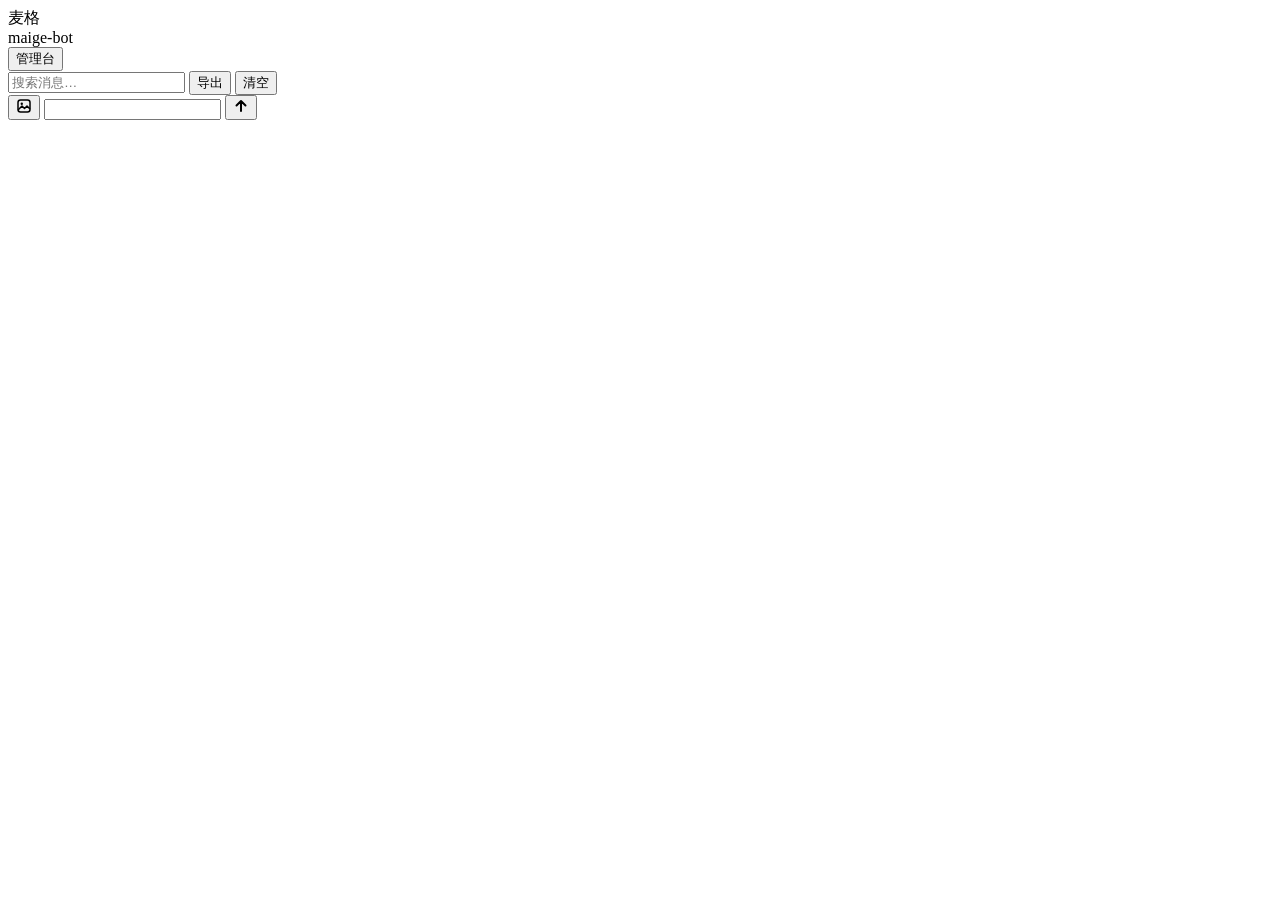
==== commit b419ba03: "v0.30.0：安全收口 + 可插拔搜索 + 客户端模块化 - 面板访问令牌：/api/* 强制 Bearer，面板页 ?token= 入口，媒体 GET 豁免；standalone 打印带 toke" ====
--- a/miniapps/maige-bot/miniapp/client/index.html
+++ b/miniapps/maige-bot/miniapp/client/index.html
@@ -4,555 +4,7 @@
   <meta charset="UTF-8" />
   <meta name="viewport" content="width=device-width, initial-scale=1.0" />
   <title>麦格</title>
-  <style>
-    :root, [data-theme='light'] {
-      --mcode-bg: #ffffff;
-      --mcode-bg-secondary: #f5f5f5;
-      --mcode-surface: #ffffff;
-      --mcode-surface-muted: #fafafa;
-      --mcode-text: #171717;
-      --mcode-text-muted: #666666;
-      --mcode-text-subtle: #adadad;
-      --mcode-border: #0a0a0a14;
-      --mcode-border-strong: #0a0a0af2;
-      --mcode-accent: #0094fc;
-      --mcode-success: #04b54b;
-      --mcode-warning: #f56811;
-      --mcode-danger: #f73646;
-      --mcode-primary-action-bg: #171717;
-      --mcode-primary-action-text: #ffffff;
-    }
-    [data-theme='dark'] {
-      --mcode-bg: #171717;
-      --mcode-bg-secondary: #1c1c1c;
-      --mcode-surface: #262626;
-      --mcode-surface-muted: #262626;
-      --mcode-text: #ededed;
-      --mcode-text-muted: #949494;
-      --mcode-text-subtle: #666666;
-      --mcode-border: #ffffff14;
-      --mcode-border-strong: #fffffff2;
-      --mcode-accent: #0077d9;
-      --mcode-success: #009c3d;
-      --mcode-warning: #e25507;
-      --mcode-danger: #e31937;
-      --mcode-primary-action-bg: #ffffff;
-      --mcode-primary-action-text: #171717;
-    }
-    * { box-sizing: border-box; }
-    html, body { height: 100%; }
-    body {
-      margin: 0; background: var(--mcode-bg); color: var(--mcode-text);
-      font-family: ui-sans-serif, -apple-system, system-ui, 'Segoe UI', Helvetica, Arial, sans-serif;
-      font-size: 14px; line-height: 1.6;
-    }
-    button:focus-visible, input:focus-visible, textarea:focus-visible, select:focus-visible { outline: 2px solid var(--mcode-accent); outline-offset: 2px; }
-
-    /* ========== DS Bot 式应用壳：左栏会话列表 + 右侧聊天主区 ========== */
-    .app { display: flex; height: 100vh; overflow: hidden; }
-    .side {
-      width: 264px; flex-shrink: 0; display: flex; flex-direction: column;
-      border-right: 1px solid var(--mcode-border); background: var(--mcode-bg-secondary);
-    }
-    .brand { display: flex; align-items: center; gap: 10px; padding: 14px 14px 10px; }
-    .brand-name { font-size: 15px; font-weight: 600; line-height: 1.3; }
-    .brand-sub { font-size: 11px; color: var(--mcode-text-subtle); }
-    .side-list { flex: 1; overflow-y: auto; padding: 4px 8px 8px; display: flex; flex-direction: column; gap: 2px; }
-    .side-sect { font-size: 11px; color: var(--mcode-text-subtle); padding: 10px 10px 4px; }
-    .conv {
-      display: flex; align-items: center; gap: 10px; width: 100%; text-align: left;
-      border: none; background: transparent; padding: 8px; border-radius: 10px;
-      cursor: pointer; color: var(--mcode-text); font-family: inherit;
-    }
-    .conv:hover { background: var(--mcode-surface); }
-    .conv.active { background: var(--mcode-surface); box-shadow: inset 0 0 0 1px var(--mcode-border); }
-    .conv-meta { flex: 1; min-width: 0; }
-    .conv-name { font-size: 13px; font-weight: 500; display: flex; align-items: center; gap: 6px; }
-    .conv-badge { font-size: 10px; line-height: 1.6; padding: 0 6px; border-radius: 999px; background: var(--mcode-accent); color: #fff; }
-    .conv-sub { font-size: 11px; color: var(--mcode-text-subtle); white-space: nowrap; overflow: hidden; text-overflow: ellipsis; display: block; }
-    .conv-time { font-size: 10px; color: var(--mcode-text-subtle); align-self: flex-start; margin-top: 3px; flex-shrink: 0; }
-    .side-foot { padding: 10px; border-top: 1px solid var(--mcode-border); }
-    .side-foot .btn { width: 100%; }
-
-    .avatar {
-      position: relative; width: 36px; height: 36px; border-radius: 50%; overflow: hidden; flex-shrink: 0;
-      background: var(--mcode-surface-muted); border: 1px solid var(--mcode-border);
-      display: inline-flex; align-items: center; justify-content: center;
-      font-size: 14px; font-weight: 600; color: var(--mcode-text-muted);
-    }
-    .avatar img { width: 100%; height: 100%; object-fit: cover; display: block; }
-
-    .chat-view { flex: 1; min-width: 0; height: 100vh; display: flex; flex-direction: column; }
-    .chat-head {
-      display: flex; align-items: center; gap: 12px; padding: 10px 16px;
-      border-bottom: 1px solid var(--mcode-border); background: var(--mcode-bg); flex-shrink: 0;
-    }
-    .chat-peer { display: flex; align-items: center; gap: 10px; flex: 1; min-width: 0; }
-    .chat-peer-name { font-size: 15px; font-weight: 600; }
-    .chat-peer-role { font-size: 12px; color: var(--mcode-text-muted); white-space: nowrap; overflow: hidden; text-overflow: ellipsis; }
-    .chat-head-actions { display: flex; align-items: center; gap: 8px; flex-shrink: 0; }
-    .chat-search { width: 170px; height: 30px; font-size: 12px; }
-    .chat-messages { flex: 1; overflow-y: auto; padding: 20px 24px; display: flex; flex-direction: column; gap: 14px; }
-    .msg { display: flex; gap: 8px; max-width: 78%; }
-    .msg-col { display: flex; flex-direction: column; gap: 2px; min-width: 0; }
-    .msg .msg-name { font-size: 12px; color: var(--mcode-text-muted); }
-    .msg .bubble { padding: 8px 12px; border-radius: 12px; font-size: 14px; line-height: 1.6; white-space: pre-wrap; word-break: break-word; }
-    .msg.user { align-self: flex-end; }
-    .msg.user .msg-col { align-items: flex-end; }
-    .msg.user .bubble { background: var(--mcode-primary-action-bg); color: var(--mcode-primary-action-text); border-bottom-right-radius: 4px; }
-    .msg.agent { align-self: flex-start; }
-    .msg.agent .bubble { background: var(--mcode-surface-muted); border: 1px solid var(--mcode-border); border-bottom-left-radius: 4px; }
-    .msg.agent.chief .msg-name { color: var(--mcode-accent); font-weight: 600; }
-    .msg.system { align-self: center; max-width: 90%; display: block; }
-    .msg.system .bubble { background: transparent; color: var(--mcode-text-subtle); font-size: 12px; text-align: center; }
-    .msg .msg-usage { font-size: 11px; color: var(--mcode-text-subtle); }
-    .chat-typing { padding: 4px 24px; font-size: 12px; color: var(--mcode-text-muted); flex-shrink: 0; }
-    .chat-input-row { display: flex; gap: 8px; padding: 12px 16px; border-top: 1px solid var(--mcode-border); flex-shrink: 0; }
-    .chat-input-row .input { flex: 1; }
-    .chat-empty { margin: auto; text-align: center; color: var(--mcode-text-muted); padding: 24px; max-width: 420px; }
-    .chat-empty .state-title { margin-bottom: 4px; }
-    .chat-empty-avatar { margin: 0 auto 12px; width: 56px; height: 56px; font-size: 22px; }
-
-    .admin-view { flex: 1; min-width: 0; height: 100vh; overflow-y: auto; }
-
-    /* ========== 管理台（原分区样式） ========== */
-    .page { max-width: 960px; margin: 0 auto; padding: 24px; }
-    header.page-header { display: flex; align-items: flex-start; justify-content: space-between; gap: 16px; flex-wrap: wrap; }
-    .page-title { font-size: 18px; line-height: 28px; font-weight: 600; margin: 0; }
-    .page-desc { font-size: 12px; color: var(--mcode-text-muted); margin: 4px 0 0; }
-    .tabs { display: inline-flex; gap: 4px; background: var(--mcode-bg-secondary); border-radius: 8px; padding: 4px; margin: 20px 0 16px; flex-wrap: wrap; }
-    .tabs button {
-      border: none; background: transparent; color: var(--mcode-text-muted);
-      font-size: 14px; padding: 6px 16px; border-radius: 6px; cursor: pointer;
-    }
-    .tabs button[aria-selected='true'] { background: var(--mcode-surface); color: var(--mcode-text); font-weight: 500; box-shadow: 0 1px 3px rgb(10 10 10 / 8%); }
-    .toolbar { display: flex; align-items: center; gap: 8px; flex-wrap: wrap; margin-bottom: 12px; }
-    .dir-note { font-size: 12px; color: var(--mcode-text-subtle); font-family: 'JetBrains Mono', ui-monospace, SFMono-Regular, Menlo, monospace; overflow: hidden; text-overflow: ellipsis; white-space: nowrap; max-width: 56ch; }
-    .btn {
-      height: 32px; padding: 0 12px; border-radius: 8px; font-size: 13px; cursor: pointer;
-      border: 1px solid var(--mcode-border); background: var(--mcode-surface-muted); color: var(--mcode-text);
-      transition: opacity 150ms ease-out;
-    }
-    .btn:hover { opacity: 0.85; }
-    .btn:disabled { opacity: 0.5; cursor: not-allowed; }
-    .btn-primary { background: var(--mcode-primary-action-bg); color: var(--mcode-primary-action-text); border-color: transparent; }
-    .btn-danger { color: var(--mcode-danger); background: transparent; }
-    .btn-text { border: none; background: transparent; color: var(--mcode-accent); height: auto; padding: 4px 8px; }
-    .input, .textarea, .select {
-      width: 100%; font-size: 13px; padding: 8px 10px;
-      border: 1px solid var(--mcode-border); border-radius: 8px;
-      background: var(--mcode-surface); color: var(--mcode-text);
-      font-family: inherit;
-    }
-    .input { height: 36px; }
-    .textarea { min-height: 110px; resize: vertical; line-height: 1.6; }
-    .input::placeholder, .textarea::placeholder { color: var(--mcode-text-subtle); }
-    .mono { font-family: 'JetBrains Mono', ui-monospace, SFMono-Regular, Menlo, monospace; }
-    .field { margin-bottom: 12px; }
-    .field label { display: block; font-size: 12px; color: var(--mcode-text-muted); margin-bottom: 4px; }
-    .field-row { display: flex; gap: 12px; }
-    .field-row .field { flex: 1; }
-    .checkbox-row { display: flex; align-items: center; gap: 8px; font-size: 13px; }
-    .form-error { color: var(--mcode-danger); font-size: 12px; margin-top: 4px; min-height: 16px; }
-
-    .kpi-grid { display: grid; grid-template-columns: repeat(auto-fit, minmax(150px, 1fr)); gap: 16px; margin-bottom: 24px; }
-    .kpi-card { background: var(--mcode-surface); border: 1px solid var(--mcode-border); border-radius: 12px; padding: 16px; }
-    .kpi-label { font-size: 12px; color: var(--mcode-text-muted); }
-    .kpi-value { font-size: 26px; font-weight: 600; line-height: 1.3; margin-top: 2px; }
-    .section-title { font-size: 16px; line-height: 24px; font-weight: 500; margin: 24px 0 12px; }
-    .mini-list { list-style: none; margin: 0; padding: 0; display: flex; flex-direction: column; gap: 8px; }
-    .mini-item { display: flex; align-items: center; gap: 8px; background: var(--mcode-surface); border: 1px solid var(--mcode-border); border-radius: 8px; padding: 8px 12px; font-size: 13px; }
-    .mini-item .meta { margin-left: auto; font-size: 12px; color: var(--mcode-text-subtle); }
-    .chart-card { background: var(--mcode-surface); border: 1px solid var(--mcode-border); border-radius: 12px; padding: 16px; }
-    .usage-chart { width: 100%; height: 140px; display: block; }
-    .chart-legend { display: flex; gap: 12px; flex-wrap: wrap; margin-top: 8px; font-size: 12px; color: var(--mcode-text-muted); }
-    .chart-legend .lg { display: inline-flex; align-items: center; gap: 4px; }
-    .chart-legend .sw { width: 10px; height: 10px; border-radius: 2px; display: inline-block; }
-    .rank-bar-wrap { flex: 1; height: 6px; background: var(--mcode-surface-muted); border-radius: 3px; overflow: hidden; margin: 0 8px; }
-    .rank-bar { height: 100%; background: var(--mcode-accent); border-radius: 3px; }
-    .schedule-list { list-style: none; margin: 0; padding: 0; display: flex; flex-direction: column; gap: 12px; }
-    .schedule-card { background: var(--mcode-surface); border: 1px solid var(--mcode-border); border-radius: 12px; padding: 16px; }
-    .schedule-head { display: flex; align-items: center; gap: 8px; flex-wrap: wrap; }
-    .schedule-name { font-weight: 500; }
-    .schedule-meta { font-size: 12px; color: var(--mcode-text-subtle); }
-    .schedule-text { margin: 6px 0 0; font-size: 13px; color: var(--mcode-text-muted); }
-    .theme-row { display: flex; gap: 8px; }
-    .theme-row .btn[aria-pressed='true'] { background: var(--mcode-primary-action-bg); color: var(--mcode-primary-action-text); border-color: transparent; }
-    .error-list { list-style: none; margin: 0; padding: 0; display: flex; flex-direction: column; gap: 8px; }
-    .error-item { background: var(--mcode-surface); border: 1px solid var(--mcode-border); border-radius: 8px; padding: 10px 12px; font-size: 12px; }
-    .error-item .error-msg { font-family: 'JetBrains Mono', ui-monospace, SFMono-Regular, Menlo, monospace; word-break: break-all; color: var(--mcode-text); }
-    .error-item .error-meta { color: var(--mcode-text-subtle); margin-top: 2px; }
-    .command-grid { display: grid; grid-template-columns: repeat(auto-fill, minmax(200px, 1fr)); gap: 12px; }
-    .command-card { background: var(--mcode-surface); border: 1px solid var(--mcode-border); border-radius: 12px; padding: 12px 16px; }
-    .command-key { font-weight: 600; font-size: 13px; }
-    .command-desc { font-size: 12px; color: var(--mcode-text-muted); margin-top: 2px; }
-
-    ul.memory-list { list-style: none; margin: 0; padding: 0; display: flex; flex-direction: column; gap: 12px; }
-    .memory-card { background: var(--mcode-surface); border: 1px solid var(--mcode-border); border-radius: 12px; padding: 16px; cursor: pointer; transition: border-color 150ms ease-out; }
-    .memory-card:hover { border-color: var(--mcode-border-strong); }
-    .memory-head { display: flex; align-items: center; gap: 8px; flex-wrap: wrap; }
-    .badge { font-size: 12px; padding: 2px 10px; border-radius: 999px; border: 1px solid var(--mcode-border); background: var(--mcode-surface-muted); }
-    .badge-user { color: var(--mcode-accent); }
-    .badge-maige { color: var(--mcode-warning); }
-    .badge-tool { color: var(--mcode-text-muted); }
-    .badge-sensitive { color: var(--mcode-danger); border-color: var(--mcode-danger); }
-    .memory-date { font-size: 12px; color: var(--mcode-text-subtle); }
-    .memory-name { font-weight: 500; }
-    .memory-desc { margin: 6px 0 0; color: var(--mcode-text); }
-    .memory-excerpt { margin: 6px 0 0; font-size: 13px; color: var(--mcode-text-muted); display: -webkit-box; -webkit-line-clamp: 2; -webkit-box-orient: vertical; overflow: hidden; }
-    .memory-actions { margin-left: auto; display: flex; gap: 4px; }
-
-    .team-grid { display: grid; grid-template-columns: repeat(auto-fill, minmax(280px, 1fr)); gap: 16px; }
-    .member-card { background: var(--mcode-surface); border: 1px solid var(--mcode-border); border-radius: 12px; padding: 16px; }
-    .member-head { display: flex; align-items: center; gap: 10px; flex-wrap: wrap; }
-    .member-name { font-size: 16px; font-weight: 600; }
-    .member-key { font-size: 12px; color: var(--mcode-text-subtle); font-family: 'JetBrains Mono', ui-monospace, SFMono-Regular, Menlo, monospace; }
-    .member-status { margin-left: auto; font-size: 12px; padding: 2px 10px; border-radius: 999px; border: 1px solid var(--mcode-border); }
-    .member-status.ready { color: var(--mcode-success); }
-    .member-status.missing { color: var(--mcode-danger); }
-    .member-role { font-size: 13px; color: var(--mcode-accent); margin-top: 4px; }
-    .member-desc { font-size: 13px; color: var(--mcode-text); margin-top: 6px; }
-    .member-persona { font-size: 12px; color: var(--mcode-text-muted); margin-top: 8px; line-height: 1.6; border-top: 1px solid var(--mcode-border); padding-top: 8px; white-space: pre-wrap; }
-    .team-hint { font-size: 12px; color: var(--mcode-text-subtle); margin-top: 16px; }
-
-    .gallery { display: grid; grid-template-columns: repeat(auto-fill, minmax(200px, 1fr)); gap: 16px; }
-    .work-card { background: var(--mcode-surface); border: 1px solid var(--mcode-border); border-radius: 12px; overflow: hidden; cursor: pointer; transition: border-color 150ms ease-out; text-align: left; padding: 0; }
-    .work-card:hover { border-color: var(--mcode-border-strong); }
-    .work-thumb { aspect-ratio: 16/10; background: var(--mcode-surface-muted); display: flex; align-items: center; justify-content: center; overflow: hidden; }
-    .work-thumb img { width: 100%; height: 100%; object-fit: cover; display: block; }
-    .work-thumb .kind-label { font-size: 12px; color: var(--mcode-text-muted); }
-    .work-body { padding: 12px; }
-    .work-name { font-size: 13px; font-weight: 500; word-break: break-all; color: var(--mcode-text); }
-    .work-meta { font-size: 12px; color: var(--mcode-text-subtle); margin-top: 4px; }
-
-    .state-block { padding: 48px 16px; text-align: center; color: var(--mcode-text-muted); }
-    .state-title { font-size: 14px; color: var(--mcode-text); margin-bottom: 4px; }
-    .state-desc { font-size: 12px; }
-    .state-block[role='alert'] { color: var(--mcode-danger); }
-    .spinner { width: 20px; height: 20px; border: 2px solid var(--mcode-border); border-top-color: var(--mcode-accent); border-radius: 50%; margin: 0 auto 8px; animation: spin 0.8s linear infinite; }
-    @keyframes spin { to { transform: rotate(360deg); } }
-    .toast {
-      position: fixed; left: 50%; bottom: 24px; transform: translateX(-50%);
-      background: var(--mcode-primary-action-bg); color: var(--mcode-primary-action-text);
-      padding: 8px 16px; border-radius: 8px; font-size: 13px; opacity: 0; pointer-events: none;
-      transition: opacity 150ms ease-out; z-index: 30;
-    }
-    .toast.show { opacity: 1; }
-    .modal-mask { position: fixed; inset: 0; background: rgb(0 0 0 / 40%); display: flex; align-items: center; justify-content: center; padding: 24px; z-index: 20; }
-    .modal { background: var(--mcode-surface); border: 1px solid var(--mcode-border); border-radius: 12px; box-shadow: 0 0 20px rgb(10 10 10 / 8%); max-width: 460px; width: 100%; padding: 20px; max-height: 85vh; overflow-y: auto; }
-    .modal.modal-wide { max-width: 720px; }
-    .modal h2 { font-size: 16px; margin: 0 0 8px; }
-    .modal p { font-size: 13px; color: var(--mcode-text-muted); margin: 0 0 16px; word-break: break-all; }
-    .modal .modal-actions { display: flex; justify-content: flex-end; gap: 8px; margin-top: 16px; }
-    .preview-body { display: flex; align-items: center; justify-content: center; background: var(--mcode-surface-muted); border-radius: 8px; min-height: 120px; overflow: hidden; }
-    .preview-body img { max-width: 100%; max-height: 60vh; display: block; }
-    .preview-body video, .preview-body audio { width: 100%; }
-    .preview-body video { max-height: 60vh; }
-    .detail-body { font-size: 13px; line-height: 1.7; white-space: pre-wrap; word-break: break-word; background: var(--mcode-surface-muted); border-radius: 8px; padding: 12px; margin-top: 12px; }
-    /* bot 详情弹窗 */
-    .bot-head { display: flex; align-items: center; gap: 12px; margin-bottom: 16px; }
-    .bot-head h2 { margin: 0; }
-    .bot-role { font-size: 12px; color: var(--mcode-text-muted); margin: 2px 0 0; }
-    .field-hint { font-size: 11px; color: var(--mcode-text-subtle); margin-top: 4px; }
-    .caps-list { display: flex; flex-direction: column; gap: 6px; }
-    .cap-check { display: flex; align-items: flex-start; gap: 8px; background: var(--mcode-surface-muted); border: 1px solid var(--mcode-border); border-radius: 8px; padding: 8px 10px; cursor: pointer; }
-    .cap-check input { margin-top: 3px; }
-    .cap-name { font-size: 13px; font-weight: 500; }
-    .cap-desc { font-size: 12px; color: var(--mcode-text-muted); margin-top: 2px; }
-    .bot-usage { font-size: 13px; color: var(--mcode-text-muted); }
-    .chat-peer { cursor: pointer; border-radius: 8px; padding: 4px 6px; margin: -4px -6px; }
-    .chat-peer:hover { background: var(--mcode-surface-muted); }
-    .cap-card { background: var(--mcode-surface); border: 1px solid var(--mcode-border); border-radius: 12px; padding: 16px; }
-    .cap-card .memory-head { margin-bottom: 2px; }
-    .cap-attached { font-size: 12px; color: var(--mcode-text-subtle); margin-top: 6px; }
-    .cap-attached .badge { margin-right: 4px; }
-    /* 任务看板 */
-    .task-group { margin-bottom: 20px; }
-    .task-group-title { font-size: 12px; font-weight: 600; color: var(--mcode-text-muted); margin: 0 0 8px; letter-spacing: 0.02em; }
-    .task-card { background: var(--mcode-surface); border: 1px solid var(--mcode-border); border-radius: 12px; padding: 12px 16px; cursor: pointer; transition: border-color 150ms ease-out; }
-    .task-card:hover { border-color: var(--mcode-border-strong); }
-    .task-card .memory-head { margin-bottom: 2px; }
-    .task-title { font-weight: 500; }
-    .task-meta { font-size: 12px; color: var(--mcode-text-subtle); margin-left: auto; }
-    .task-excerpt { margin: 4px 0 0; font-size: 12px; color: var(--mcode-text-muted); display: -webkit-box; -webkit-line-clamp: 2; -webkit-box-orient: vertical; overflow: hidden; }
-    .badge-status-draft { color: var(--mcode-warning); }
-    .badge-status-ready { color: var(--mcode-accent); }
-    .badge-status-making { color: var(--mcode-warning); }
-    .badge-status-done { color: var(--mcode-success); }
-    .badge-status-cancelled { color: var(--mcode-text-subtle); }
-    .task-actions { display: flex; gap: 8px; flex-wrap: wrap; margin-top: 12px; }
-    .task-deliverables { margin-top: 8px; font-size: 13px; }
-    .task-deliverables a { color: var(--mcode-accent); }
-    .info-table { width: 100%; border-collapse: collapse; font-size: 13px; }
-    .info-table td { padding: 8px 0; border-bottom: 1px solid var(--mcode-border); vertical-align: top; }
-    .info-table td:first-child { color: var(--mcode-text-muted); width: 120px; }
-    [hidden] { display: none !important; }
-    @media (max-width: 860px) {
-      .side { width: 220px; }
-      .kpi-grid { grid-template-columns: 1fr 1fr; }
-      .gallery { grid-template-columns: 1fr 1fr; }
-      .field-row { flex-direction: column; gap: 0; }
-      .page { padding: 16px; }
-      .chat-search { display: none; }
-    }
-    @media (max-width: 640px) {
-      /* 手机：会话列表收成可唤出的抽屉，聊天全宽 */
-      .app { flex-direction: column; }
-      .side { width: 100%; height: auto; max-height: 38vh; border-right: none; border-bottom: 1px solid var(--mcode-border); flex-shrink: 0; }
-      .side .brand { padding: 10px 12px 6px; }
-      .side .brand-name { font-size: 13px; }
-      .side .side-list { padding: 4px 6px 8px; }
-      .chat-main { flex: 1; min-height: 0; }
-      .chat-head { padding: 8px 12px; }
-      .chat-head .avatar { width: 32px; height: 32px; }
-      .chat-head-info h2 { font-size: 14px; }
-      .chat-head-actions { gap: 4px; }
-      .chat-head-actions .btn { padding: 5px 8px; font-size: 12px; }
-      .chat-head-actions .btn-text { display: none; }
-      .chat-head-actions .icon-btn { display: inline-flex; }
-      .chat-search { display: none !important; }
-      .chat-body { padding: 8px 10px; }
-      .msg .avatar { width: 26px; height: 26px; font-size: 11px; }
-      .bubble { font-size: 13px; }
-      .chat-input-row { padding: 8px 10px 12px; gap: 6px; }
-      .chat-input-row .input { height: 40px; font-size: 13px; }
-      .modal { margin: 8px; max-width: calc(100vw - 16px); }
-      .provider-form { grid-template-columns: 1fr; }
-      .kpi-grid { grid-template-columns: 1fr 1fr; gap: 8px; }
-      .gallery { grid-template-columns: 1fr; }
-      .tab-row { overflow-x: auto; -webkit-overflow-scrolling: touch; }
-      .tab-row::-webkit-scrollbar { display: none; }
-      .cmd-suggest { width: calc(100% - 20px); margin: 0 10px; }
-    }
-    @media (prefers-reduced-motion: reduce) {
-      .spinner { animation: none; }
-      .btn, .toast, .memory-card, .work-card { transition: none; }
-    }
-  </style>
-  <style>
-    /* ================================================================
-       v0.13.0 商业质感设计系统（覆盖层）
-       签名：麦格紫 orb —— 品牌位、Chief、激活会话、发送键、输入中光圈
-       ================================================================ */
-    :root, [data-theme='light'] {
-      --maige-brand: #6e56cf;
-      --maige-brand-strong: #5a44c2;
-      --maige-brand-soft: rgb(110 86 207 / 10%);
-      --shadow-1: 0 1px 2px rgb(10 10 10 / 5%);
-      --shadow-2: 0 4px 16px rgb(10 10 10 / 8%);
-      --shadow-pop: 0 16px 48px rgb(10 10 10 / 16%);
-    }
-    [data-theme='dark'] {
-      --maige-brand: #9e8cfc;
-      --maige-brand-strong: #b3a5ff;
-      --maige-brand-soft: rgb(158 140 252 / 14%);
-      --shadow-1: 0 1px 2px rgb(0 0 0 / 40%);
-      --shadow-2: 0 4px 16px rgb(0 0 0 / 44%);
-      --shadow-pop: 0 16px 48px rgb(0 0 0 / 64%);
-    }
-
-    body { font-feature-settings: 'cv02', 'cv11'; letter-spacing: -0.003em; }
-
-    /* ---------- 侧栏 ---------- */
-    .side { width: 272px; background: var(--mcode-bg-secondary); }
-    .brand { padding: 16px 14px 12px; gap: 12px; }
-    .brand .avatar { width: 40px; height: 40px; border: none; box-shadow: var(--shadow-2); }
-    .brand-name { font-size: 15px; font-weight: 700; letter-spacing: -0.01em; }
-    .brand-sub { font-size: 10px; letter-spacing: 0.14em; text-transform: uppercase; color: var(--mcode-text-subtle); margin-top: 1px; }
-    .side-list { padding: 4px 10px 10px; }
-    .side-sect {
-      font-size: 10px; font-weight: 600; letter-spacing: 0.12em; text-transform: uppercase;
-      padding: 14px 10px 6px; color: var(--mcode-text-subtle);
-    }
-    .conv { padding: 8px 10px; border-radius: 12px; gap: 10px; position: relative; transition: background 150ms ease-out; }
-    .conv .avatar { width: 38px; height: 38px; border: none; box-shadow: var(--shadow-1); font-size: 15px; }
-    .conv:hover { background: var(--mcode-surface); }
-    .conv.active { background: var(--mcode-surface); box-shadow: var(--shadow-1), inset 0 0 0 1px var(--mcode-border); }
-    .conv.active::before {
-      content: ''; position: absolute; left: -1px; top: 11px; bottom: 11px; width: 3px;
-      border-radius: 3px; background: var(--maige-brand);
-    }
-    .conv-name { font-size: 13px; font-weight: 600; }
-    .conv-badge { background: var(--maige-brand); color: #fff; font-size: 9px; letter-spacing: 0.06em; text-transform: uppercase; padding: 1px 7px; }
-    .conv-sub { font-size: 11.5px; color: var(--mcode-text-muted); margin-top: 1px; }
-    .side-foot { padding: 12px 10px; }
-    .side-foot .btn { border-radius: 10px; box-shadow: var(--shadow-1); }
-
-    /* 在线光圈：正在输入的 bot 头像起一圈品牌色涟漪（签名动效） */
-    .avatar.live::after {
-      content: ''; position: absolute; inset: -3px; border-radius: 50%;
-      border: 2px solid var(--maige-brand); animation: maige-ring 1.4s ease-out infinite;
-    }
-    @keyframes maige-ring { 0% { transform: scale(0.88); opacity: 0.9; } 100% { transform: scale(1.28); opacity: 0; } }
-
-    /* ---------- 聊天主区 ---------- */
-    .chat-head { padding: 12px 20px; gap: 14px; }
-    .chat-peer { gap: 12px; }
-    .chat-peer .avatar { width: 38px; height: 38px; border: none; box-shadow: var(--shadow-1); }
-    .chat-peer-name { font-size: 15px; font-weight: 700; letter-spacing: -0.01em; }
-    .chat-peer-role { font-size: 11.5px; }
-    .chat-peer-status { font-size: 11px; color: var(--mcode-text-subtle); display: flex; align-items: center; gap: 6px; margin-top: 1px; }
-    .status-dot { width: 7px; height: 7px; border-radius: 50%; background: var(--mcode-success); flex-shrink: 0; }
-    .chat-search { border-radius: 999px; height: 32px; padding: 0 14px; box-shadow: var(--shadow-1); }
-    .chat-head-actions .btn { white-space: nowrap; }
-
-    .chat-messages { padding: 28px 24px 20px; gap: 2px; align-items: center; }
-    .msg { width: min(720px, 100%); max-width: 100%; gap: 10px; }
-    .msg:not(.grouped) { margin-top: 12px; }
-    .msg .avatar { width: 30px; height: 30px; border: none; box-shadow: var(--shadow-1); font-size: 12px; }
-    .msg .bubble {
-      border-radius: 16px; padding: 9px 14px; font-size: 14px; line-height: 1.65;
-      box-shadow: var(--shadow-1); animation: msg-in 160ms ease-out;
-    }
-    @keyframes msg-in { from { opacity: 0; transform: translateY(4px); } }
-    .msg.user { justify-content: flex-end; }
-    .msg.user .bubble {
-      background: var(--maige-brand); color: #fff; border-bottom-right-radius: 5px;
-      box-shadow: var(--shadow-2);
-    }
-    [data-theme='dark'] .msg.user .bubble { color: #17132b; }
-    .msg.agent .bubble { background: var(--mcode-surface); border: 1px solid var(--mcode-border); border-bottom-left-radius: 5px; }
-    .msg.agent.chief .msg-name { color: var(--maige-brand); font-weight: 700; }
-    .msg.grouped .avatar { visibility: hidden; }
-    .msg .msg-name { font-size: 11.5px; font-weight: 600; letter-spacing: 0.01em; }
-    .msg .msg-usage { font-size: 10px; letter-spacing: 0.02em; }
-    .bubble strong { font-weight: 700; }
-    .bubble .inline-code {
-      font-family: 'JetBrains Mono', ui-monospace, SFMono-Regular, Menlo, monospace;
-      font-size: 12.5px; background: var(--mcode-surface-muted);
-      border: 1px solid var(--mcode-border); border-radius: 5px; padding: 1px 5px;
-    }
-    .msg.user .bubble .inline-code { background: rgb(255 255 255 / 18%); border-color: transparent; }
-    [data-theme='dark'] .msg.user .bubble .inline-code { background: rgb(0 0 0 / 18%); }
-
-    /* 流式草稿 / 图片消息 / 图标按钮 / 附图预览 */
-    .msg.draft .bubble { opacity: 0.75; }
-    .msg-img { max-width: min(280px, 100%); border-radius: 10px; display: block; margin-bottom: 6px; }
-    .icon-btn {
-      width: 36px; height: 36px; border-radius: 50%; border: 1px solid var(--mcode-border); flex-shrink: 0;
-      background: var(--mcode-surface); color: var(--mcode-text-muted); cursor: pointer;
-      display: inline-flex; align-items: center; justify-content: center;
-      transition: color 150ms ease-out, border-color 150ms ease-out;
-    }
-    .icon-btn:hover { color: var(--mcode-text); border-color: var(--mcode-border-strong); }
-    .icon-btn.recording { color: #fff; background: var(--mcode-danger); border-color: transparent; animation: rec-pulse 1.2s ease-in-out infinite; }
-    @keyframes rec-pulse { 50% { opacity: 0.6; } }
-    .attach-preview { width: min(764px, 100%); align-self: center; padding: 8px 24px 0; display: flex; gap: 8px; }
-    /* 快捷口令补全（输入 / 时弹出） */
-    .cmd-suggest { width: min(764px, 100%); align-self: center; margin: 0 auto; background: var(--mcode-surface); border: 1px solid var(--mcode-border); border-radius: 12px; box-shadow: var(--shadow-2); overflow: hidden; }
-    .cmd-item { display: flex; align-items: center; gap: 10px; padding: 9px 14px; cursor: pointer; }
-    .cmd-item:hover, .cmd-item.active { background: var(--mcode-bg-secondary); }
-    .cmd-item .cmd-key { font-family: ui-monospace, monospace; font-size: 12px; color: var(--maige-brand); font-weight: 600; white-space: nowrap; }
-    .cmd-item .cmd-desc { color: var(--mcode-text-muted); font-size: 12px; overflow: hidden; text-overflow: ellipsis; white-space: nowrap; }
-    .attach-chip { position: relative; width: 56px; height: 56px; border-radius: 10px; overflow: hidden; border: 1px solid var(--mcode-border); box-shadow: var(--shadow-1); }
-    .attach-chip img { width: 100%; height: 100%; object-fit: cover; display: block; }
-    .attach-chip button {
-      position: absolute; top: 2px; right: 2px; width: 18px; height: 18px; border-radius: 50%; border: none;
-      background: rgb(0 0 0 / 60%); color: #fff; font-size: 11px; line-height: 1; cursor: pointer; padding: 0;
-    }
-
-    /* 系统/工具消息：居中胶囊 */
-    .msg.system { width: min(720px, 100%); align-self: center; display: flex; justify-content: center; margin-top: 12px; }
-    /* 生成物内联展示（图/音/视频） */
-    .msg.media { width: min(720px, 100%); align-self: center; display: flex; justify-content: center; margin-top: 12px; }
-    .media-wrap { max-width: 480px; border-radius: var(--radius-lg, 14px); overflow: hidden; box-shadow: var(--shadow-2, 0 2px 12px rgba(0,0,0,.12)); }
-    .media-img { display: block; width: 100%; height: auto; }
-    .media-audio { width: min(420px, 80vw); display: block; }
-    .media-video { display: block; width: 100%; max-height: 480px; }
-    /* 结构化结果卡片（搜索结果/作品/整活单——直接出实物） */
-    .msg.card { width: min(720px, 100%); align-self: center; display: flex; justify-content: center; margin-top: 12px; }
-    .card-wrap { width: 100%; max-width: 560px; background: var(--mcode-surface); border: 1px solid var(--mcode-border); border-radius: var(--radius-lg, 14px); padding: 14px 16px; box-shadow: var(--shadow-1, 0 1px 4px rgba(0,0,0,.06)); }
-    .card-title { font-size: 13px; font-weight: 600; color: var(--mcode-text); margin-bottom: 8px; display: flex; align-items: center; gap: 6px; }
-    .card-body { font-size: 13px; color: var(--mcode-text-muted); line-height: 1.6; white-space: pre-wrap; word-break: break-word; }
-    .card-item { padding: 6px 0; border-top: 1px solid var(--mcode-border); }
-    .card-item:first-child { border-top: none; padding-top: 0; }
-    .card-item-title { font-weight: 600; color: var(--mcode-text); }
-    .card-item a { color: var(--mcode-accent); text-decoration: none; word-break: break-all; }
-    .card-item a:hover { text-decoration: underline; }
-    .card-item-snippet { color: var(--mcode-text-muted); font-size: 12px; margin-top: 2px; }
-    /* 模型服务（自带模型） */
-    .provider-list { display: flex; flex-direction: column; gap: 8px; margin: 10px 0 16px; }
-    .provider-row { display: flex; align-items: center; gap: 10px; padding: 10px 12px; border: 1px solid var(--mcode-border); border-radius: 12px; background: var(--mcode-surface); }
-    .provider-row .pv-name { font-weight: 600; white-space: nowrap; }
-    .provider-row .pv-meta { flex: 1; min-width: 0; color: var(--mcode-text-muted); font-size: 12px; overflow: hidden; text-overflow: ellipsis; white-space: nowrap; }
-    .provider-row .pv-actions { display: flex; gap: 6px; }
-    .provider-badge { font-size: 11px; padding: 2px 7px; border-radius: 999px; background: var(--mcode-bg-secondary); color: var(--mcode-text-muted); white-space: nowrap; }
-    .provider-form { display: grid; grid-template-columns: repeat(auto-fit, minmax(230px, 1fr)); gap: 10px 16px; margin-bottom: 18px; }
-    .provider-form .toolbar { grid-column: 1 / -1; }
-    .btn.btn-sm { padding: 4px 10px; font-size: 12px; }
-    .msg.system .bubble {
-      background: var(--mcode-surface-muted); border: 1px solid var(--mcode-border);
-      border-radius: 999px; padding: 5px 14px; font-size: 11.5px; color: var(--mcode-text-muted);
-      box-shadow: none; text-align: center; white-space: pre-wrap;
-    }
-    .msg.system .bubble.toolish { background: var(--maige-brand-soft); border-color: transparent; }
-
-    /* 时间分隔线 */
-    .time-divider {
-      width: min(720px, 100%); align-self: center; display: flex; align-items: center; gap: 12px;
-      font-size: 11px; color: var(--mcode-text-subtle); margin: 16px 0 4px; letter-spacing: 0.02em;
-    }
-    .time-divider::before, .time-divider::after { content: ''; flex: 1; height: 1px; background: var(--mcode-border); }
-
-    /* 输入中：三点品牌色 */
-    .chat-typing { width: min(720px, 100%); align-self: center; padding: 8px 24px 6px; display: flex; align-items: center; gap: 8px; font-size: 12px; }
-    .typing-dots { display: inline-flex; gap: 4px; align-items: center; }
-    .typing-dots i { width: 6px; height: 6px; border-radius: 50%; background: var(--maige-brand); animation: typing-bounce 1.2s ease-in-out infinite; }
-    .typing-dots i:nth-child(2) { animation-delay: 0.15s; }
-    .typing-dots i:nth-child(3) { animation-delay: 0.3s; }
-    @keyframes typing-bounce { 0%, 60%, 100% { transform: translateY(0); opacity: 0.4; } 30% { transform: translateY(-4px); opacity: 1; } }
-
-    /* 发送区：悬浮药丸 */
-    .chat-input-row { width: min(764px, 100%); align-self: center; padding: 12px 24px 18px; border-top: none; gap: 10px; }
-    .chat-input-row .input { height: 44px; border-radius: 999px; padding: 0 18px; box-shadow: var(--shadow-1); font-size: 14px; }
-    .chat-input-row .input:focus { box-shadow: var(--shadow-2), 0 0 0 3px var(--maige-brand-soft); }
-    #chat-send {
-      width: 44px; height: 44px; border-radius: 50%; border: none; flex-shrink: 0;
-      background: var(--maige-brand); color: #fff; display: inline-flex; align-items: center; justify-content: center;
-      box-shadow: var(--shadow-2); transition: background 150ms ease-out, transform 150ms ease-out;
-    }
-    #chat-send:hover { background: var(--maige-brand-strong); opacity: 1; transform: translateY(-1px); }
-    #chat-send:active { transform: scale(0.96); }
-    #chat-send:disabled { opacity: 0.45; transform: none; }
-    [data-theme='dark'] #chat-send { color: #17132b; }
-
-    /* ---------- 管理台与通用组件 ---------- */
-    .btn { box-shadow: var(--shadow-1); transition: opacity 150ms ease-out, transform 150ms ease-out; }
-    .btn:hover { opacity: 0.92; }
-    .btn:active { transform: scale(0.98); }
-    .btn-primary { background: var(--maige-brand); border: none; }
-    .btn-primary:hover { background: var(--maige-brand-strong); }
-    .btn-text { box-shadow: none; }
-    .kpi-card, .chart-card, .memory-card, .member-card, .schedule-card, .work-card, .command-card, .cap-card {
-      border-radius: 14px; box-shadow: var(--shadow-1);
-    }
-    .kpi-value { font-size: 28px; font-weight: 700; letter-spacing: -0.02em; }
-    .tabs { border-radius: 10px; }
-    .tabs button { border-radius: 8px; }
-    .tabs button[aria-selected='true'] { font-weight: 600; box-shadow: var(--shadow-1); }
-    .badge { letter-spacing: 0.01em; }
-    .modal-mask { background: rgb(10 10 10 / 45%); backdrop-filter: blur(6px); -webkit-backdrop-filter: blur(6px); }
-    .modal { border-radius: 16px; box-shadow: var(--shadow-pop); animation: modal-pop 180ms ease-out; }
-    @keyframes modal-pop { from { opacity: 0; transform: scale(0.96); } }
-    .toast { border-radius: 999px; box-shadow: var(--shadow-pop); font-weight: 500; }
-    .input, .textarea, .select { transition: box-shadow 150ms ease-out; }
-    .input:focus, .textarea:focus, .select:focus { box-shadow: 0 0 0 3px var(--maige-brand-soft); }
-
-    /* 细滚动条 */
-    .side-list::-webkit-scrollbar, .chat-messages::-webkit-scrollbar, .admin-view::-webkit-scrollbar { width: 8px; }
-    .side-list::-webkit-scrollbar-thumb, .chat-messages::-webkit-scrollbar-thumb, .admin-view::-webkit-scrollbar-thumb {
-      background: var(--mcode-border); border-radius: 4px;
-    }
-    .side-list::-webkit-scrollbar-thumb:hover, .chat-messages::-webkit-scrollbar-thumb:hover, .admin-view::-webkit-scrollbar-thumb:hover {
-      background: var(--mcode-text-subtle);
-    }
-
-    @media (prefers-reduced-motion: reduce) {
-      .msg .bubble, .modal { animation: none; }
-      .avatar.live::after, .typing-dots i { animation: none; }
-      #chat-send, .btn { transition: none; }
-    }
-  </style>
+  <link rel="stylesheet" href="/static/css/app.css" />
 </head>
 <body>
   <div class="app">
@@ -762,6 +214,9 @@
               <button class="btn" type="button" id="pv-clear" data-i18n="btn.clearForm">清空表单</button>
             </div>
           </form>
+          <h2 class="section-title" data-i18n="sec.search">联网搜索</h2>
+          <p class="field-hint" data-i18n="search.hint">免费源（必应/搜狗/DuckDuckGo）开箱即用做兜底；填 API key 可启用更稳的付费源，失败多的源会自动降权。</p>
+          <div id="search-provider-list" class="provider-list"></div>
           <h2 class="section-title" data-i18n="sec.budget">回合预算</h2>
           <p class="field-hint" data-i18n="budget.hint">一轮对话（含多 bot 多轮）的上限，达到任一上限自动停止。0 = 不限。可填小数分钟（如 0.5 = 30 秒）。</p>
           <div class="field">
@@ -773,6 +228,10 @@
             <input class="input mono" id="cfg-budget-minutes" type="number" min="0" step="0.5" placeholder="0" />
           </div>
           <h2 class="section-title" data-i18n="sec.dirs">目录</h2>
+          <div class="field">
+            <label for="cfg-owner-name" data-i18n="label.ownerName">老板称呼（对话与通知里怎么叫你）</label>
+            <input class="input" id="cfg-owner-name" type="text" maxlength="30" placeholder="Mike" />
+          </div>
           <div class="field">
             <label for="cfg-memory-dir" data-i18n="label.memoryDir">记忆目录（绝对路径）</label>
             <input class="input mono" id="cfg-memory-dir" type="text" />
@@ -1085,2533 +544,6 @@
 
   <div class="toast" id="toast" role="status"></div>
 
-  <script>
-    (function () {
-      'use strict';
-
-      // ---------- 语言（中英双语，跟随浏览器，可被设置页覆盖） ----------
-      var I18N = {
-        zh: {
-          'title': '麦格', 'brandSub': 'maige-bot', 'subtitle': '麦格（maige-bot）的管理面板：它记着什么、做过什么、团队里都有谁，都在这里看、在这里管。',
-          'nav.admin': '管理台', 'nav.back': '← 返回聊天',
-          'admin.title': '管理台', 'admin.desc': '概览、团队、记忆、作品库、能力库、定时任务与设置。',
-          'side.members': '成员',
-          'role.chief': '主管 · 大小事找它', 'role.group': '全员群聊',
-          'tab.overview': '概览', 'tab.team': '团队', 'tab.memories': '记忆管理', 'tab.outputs': '作品库', 'tab.caps': '能力库', 'tab.tasks': '任务', 'tab.schedules': '定时任务', 'tab.settings': '设置',
-          'sec.trend': 'Token 走势（近 14 天）', 'sec.rank': '成员消耗排行', 'sec.recentMemories': '最近记忆', 'sec.recentOutputs': '最近作品', 'sec.commands': '快捷口令',
-          'sec.appearance': '外观', 'sec.dirs': '目录', 'sec.info': '插件信息', 'sec.diagnostics': '诊断', 'sec.notifications': '通知',
-          'sec.providers': '模型服务',
-          'sec.budget': '回合预算',
-          'budget.hint': '一轮对话（含多 bot 多轮）的上限，达到任一上限自动停止。0 = 不限。可填小数分钟（如 0.5 = 30 秒）。',
-          'budget.tokens': '每回合 token 上限',
-          'budget.minutes': '每回合时长上限（分钟）',
-          'providers.hint': '接你自己的 OpenAI 兼容模型服务（DeepSeek / Kimi / 通义 / OpenAI / Ollama / vLLM…）；每个 bot 可分别指定模型。',
-          'provider.id': '标识（小写字母/数字/连字符）', 'provider.name': '显示名', 'provider.baseURL': 'Base URL',
-          'provider.apiKey': 'API Key', 'provider.models': '模型列表（逗号分隔）', 'provider.defaultModel': '默认模型',
-          'provider.thinking': '该服务需要显式关闭思考（dashscope / Qwen 系）',
-          'provider.empty': '还没有自配模型服务——填上面那张表就能接自己的模型。',
-          'provider.default': '默认', 'provider.builtin': '内置', 'provider.modelsUnit': '个模型', 'provider.noKey': '未填 key',
-          'provider.err.required': '标识和 Base URL 必填', 'provider.confirmDelete': '删除模型服务「{name}」？引用它的 bot 会回到默认模型。',
-          'toast.provider.saved': '模型服务已保存', 'toast.provider.deleted': '模型服务已删除', 'toast.fail.providers': '模型服务操作失败',
-          'btn.refresh': '刷新', 'btn.addMemory': '新增记忆', 'btn.addSchedule': '新建任务', 'btn.saveConfig': '保存目录设置', 'btn.resetConfig': '恢复默认',
-          'btn.exportData': '导出全部数据（zip）',
-          'sec.data': '数据',
-          'data.hint': '所有记忆、整活单、作品、面板配置都是本地文件。可以随时导出带走，或从备份恢复。',
-          'wizard.title': '欢迎使用麦格',
-          'wizard.desc': '检测到还没有可用的模型服务。麦格需要一个 OpenAI 兼容端点才能聊天——DeepSeek、Kimi、通义、OpenAI、Ollama 都可以。',
-          'wizard.skip': '先跳过，以后再说',
-          'wizard.save': '保存并开始使用',
-          'toast.data.exported': '已导出到作品库',
-          'btn.copyDiag': '复制诊断信息', 'btn.cancel': '取消', 'btn.delete': '删除', 'btn.save': '保存', 'btn.create': '创建', 'btn.close': '关闭', 'btn.edit': '编辑', 'btn.openFile': '打开原文件',
-          'btn.clearChat': '清空', 'btn.send': '发送', 'btn.stop': '停止',
-          'toast.stopped': '已停止当前回合', 'toast.stopIdle': '当前没有在跑的回合', 'toast.fail.stop': '停止失败',
-          'theme.auto': '跟随系统', 'theme.light': '浅色', 'theme.dark': '深色',
-          'lang.auto': '跟随浏览器', 'lang.zh': '中文', 'lang.en': 'English',
-          'label.memoryDir': '记忆目录（绝对路径）', 'label.outputsDir': '作品目录（绝对路径）',
-          'info.panelVersion': '面板版本', 'info.maigeVersion': '麦格插件版本', 'info.memoryDir': '记忆目录', 'info.outputsDir': '作品目录',
-          'kpi.memories': '记忆条目', 'kpi.outputs': '作品数量', 'kpi.sensitive': '敏感记忆', 'kpi.version': '麦格版本', 'kpi.tokens': '聊天消耗',
-          'empty.memories': '麦格还没有记忆', 'empty.memories.desc': '对它说「记住：…」，或点右上角「新增记忆」。',
-          'empty.memories.dir': '记忆目录还不存在', 'empty.team': '还没有团队成员',
-          'toast.remembered': '已记住', 'toast.cleared': '已清空',
-          'a11y.viewMemory': '查看记忆详情', 'a11y.deleteMemory': '删除记忆',
-          'schedule.err.name': '请填写任务名', 'schedule.err.text': '请填写发言内容',
-          'schedule.goal': '产出目标（可选）', 'schedule.goal.ph': '例如：把成品写成 .md 进作品库',
-          'empty.outputs': '作品库还是空的', 'empty.outputs.desc': '叫麦格「整活」——画图、做视频、写歌——成品会出现在这里。',
-          'empty.outputs.dir': '作品目录还不存在', 'empty.outputs.dir.desc': '麦格生成的作品默认会存到这里；也可以在「设置」里换一个目录。',
-          'empty.schedules': '还没有定时任务', 'empty.schedules.desc': '建一个试试：比如每天早上 9 点让麦格发毒舌晨报。',
-          'empty.usage': '还没有消耗数据——去聊天里说句话就有了',
-          'empty.recentMemories': '还没有记忆', 'empty.recentOutputs': '还没有作品',
-          'loading.memories': '正在读取记忆…', 'loading.outputs': '正在读取作品库…', 'loading.team': '正在读取团队…', 'loading.schedules': '正在读取任务…', 'loading.overview': '正在汇总…',
-          'error.read': '读取失败', 'error.read.retry': '面板服务暂时不可用，点「刷新」重试。',
-          'source.user': '用户说的', 'source.maige': '麦格推断', 'source.tool': '读到的',
-          'badge.sensitive': '敏感',
-          'confirm.delete.title': '删除这条记忆？', 'confirm.delete.text': '删除后麦格将不再记得这件事。',
-          'form.add': '新增记忆', 'form.edit': '编辑记忆',
-          'form.name': '名称', 'form.name.ph': '例如：咖啡偏好',
-          'form.desc': '一句话摘要', 'form.desc.ph': '这条记忆是什么（决定麦格以后想不想得起它）',
-          'form.source': '来源', 'form.sensitive': '标记为敏感', 'form.body': '正文', 'form.body.ph': '具体内容与上下文',
-          'form.err.name': '请填写名称', 'form.err.body': '请填写正文',
-          'schedule.title': '新建定时任务', 'schedule.name': '任务名', 'schedule.name.ph': '例如：每日晨报',
-          'schedule.member': '发言人', 'schedule.text': '发言内容', 'schedule.text.ph': '例如：搜一下今天的新闻，给我 5 条毒舌晨报',
-          'schedule.freq': '频率', 'schedule.freq.daily': '每天定点', 'schedule.freq.interval': '每隔 N 分钟',
-          'schedule.time': '时间', 'schedule.minutes': '间隔（分钟）',
-          'schedule.hint': '到点后，指定成员会在群聊里自动就这个话题发言',
-          'schedule.never': '还未执行过', 'schedule.lastRun': '上次执行 ',
-          'schedule.freq.dailyAt': '每天 ', 'schedule.freq.intervalMin': '每 {n} 分钟',
-          'schedule.delete.confirm': '删除定时任务「{name}」？',
-          'chat.typing': '正在输入…',
-          'chat.ph.chief': '和麦格单聊，大小事都可以找它…',
-          'chat.ph.member': '和 {name} 单聊…',
-          'chat.ph.group': '发到群里；@成员名 可直接点名（如 @Quill）',
-          'chat.empty': '群里还很安静', 'chat.empty.desc': '说点什么开场，或者 @ 某位成员直接点名（如 @Quill 写个开场白）。',
-          'chat.empty.chief': '我是麦格，团队的主管',
-          'chat.empty.chief.desc': '问答、锐评、出主意、派活整活——直接说。',
-          'chat.empty.member': '还没和 {name} 聊过', 'chat.empty.member.desc': '打个招呼，或者直接派活。',
-          'chat.notReady': '聊天未就绪', 'chat.notReady.desc': '未检测到可用的模型配置（需要本机 config.yaml 里的 OpenAI 兼容 provider）。',
-          'chat.clear.confirm': '清空当前会话的全部记录？此操作不可恢复。',
-          'card.search': '搜索「{q}」· {n} 条',
-          'card.work': '作品 · {name}',
-          'card.task': '整活单 · {title}',
-          'card.meta': '类型：{kind} · 状态：{status}',
-          'card.kind.image': '图', 'card.kind.video': '视频', 'card.kind.audio': '音频', 'card.kind.text': '文本',
-          'card.status.draft': '待确认', 'card.status.ready': '已就绪', 'card.status.making': '制作中', 'card.status.done': '已交付', 'card.status.cancelled': '已取消',
-          'card.footer.ready': '点开始即制作，可在任务区退回/取消',
-          'card.footer.draft': '等确认提示词',
-          'card.footer.work': '已进作品库 · {size}',
-          'media.image': '图片', 'media.audio': '语音', 'media.video': '视频',
-          'preview.noPreview': '该类型不支持预览，请打开原文件查看。',
-          'toast.saved': '已保存', 'toast.deleted': '已删除', 'toast.created': '已创建', 'toast.copied': '诊断信息已复制',
-          'toast.fail.save': '保存失败，请重试', 'toast.fail.delete': '删除失败，请重试', 'toast.fail.create': '创建失败，请重试',
-          'toast.fail.config': '保存失败：请确认是绝对路径', 'toast.fail.send': '发送失败', 'toast.fail.clear': '清空失败',
-          'toast.noClipboard': '当前环境不支持剪贴板', 'toast.fail.diag': '读取诊断失败', 'toast.fail.settings': '读取设置失败',
-          'toast.defaults': '已填入默认路径，点「保存目录设置」生效',
-          'team.hint': '点任意成员即可单聊；「麦格团队」是全员群聊，@名字 可点名。团队不是固定名单：任务需要新角色时，麦格会递上一份「招聘启事」，你点头它现场入职。',
-          'status.ready': '已注册', 'status.missing': '文件缺失',
-          'kind.image': '图片', 'kind.video': '视频', 'kind.audio': '音频', 'kind.file': '文件',
-          'search.chat': '搜索消息…', 'search.noHit': '没有匹配「{term}」的消息',
-          'outputs.dirLabel': '作品目录：', 'team.dirLabel': 'Agent 目录：', 'memory.dirLabel': '记忆目录：',
-          'member.chief': '（主管）', 'usage.perMember': ' 次发言 · ', 'usage.unit': ' tok',
-          'diag.summary.tpl': '模型 {llm} · 消息 {messages} 条 · 定时任务 {schedules} 个',
-          'diag.llm.ready': '已连接', 'diag.llm.off': '未连接', 'diag.noErrors': '暂无错误记录',
-          'bot.model': '模型', 'bot.model.hint': '换了从下一条消息生效；建议一个 bot 长期用一个模型',
-          'bot.caps': '能力包', 'bot.persona': '人格设定', 'bot.usage': '用量',
-          'bot.caps.empty': '还没有能力包——往 capabilities/ 目录丢 .md 文件即可',
-          'bot.usage.none': '还没说过话', 'bot.defaultModel': '默认（{model}）',
-          'caps.attached': '挂载：', 'caps.none': '未挂载', 'empty.caps': '能力库是空的',
-          'loading.caps': '正在读取能力库…', 'a11y.botDetail': '查看 bot 详情', 'toast.fail.bot': '读取 bot 详情失败',
-          'usage.fmt': '{calls} 次发言 · {tokens} tok',
-          'divider.today': '今天', 'divider.date.md': '月{d}日', 'status.online': '在线', 'status.caps': '能力包 ×{n}',
-          'caps.hint': '能力包是纯文本提示词包，挂到某个 bot 后从TA下一条消息起生效。新建：往目录里丢一个 .md 文件（frontmatter 写 name / description）。挂载入口：聊天页点顶部头像，或团队页点成员卡片。',
-          'task.new': '新建整活单', 'task.title': '标题', 'task.kind': '类型',
-          'task.brief': '需求（提示词包可以后补，也可以让 bot 写）', 'task.deliverables': '交付物（作品库文件名，逗号分隔）',
-          'task.err.title': '请填写标题',
-          'tasks.hint': '整活单是面板与 MCode 会话之间的交接：bot 开好单（提示词包写全），你确认后带回 MCode 会话让麦格制作，成品落作品库后单子标记交付。',
-          'tasks.empty': '还没有整活单', 'tasks.empty.desc': '在聊天里说「整活：…」，bot 会把需求和提示词开成一张单；也可以手动新建。',
-          'loading.tasks': '正在读取任务…',
-          'tstatus.draft': '待确认', 'tstatus.ready': '提示词就绪', 'tstatus.making': '制作中', 'tstatus.done': '已交付', 'tstatus.cancelled': '已取消',
-          'taction.confirm': '确认提示词', 'taction.start': '开始制作', 'taction.done': '标记已交付', 'taction.back': '退回', 'taction.revive': '恢复到待确认',
-          'task.by': '开单：', 'settings.notify': '定时任务触发、新整活单创建时发 macOS 系统通知',
-          'team.hire': '新建成员', 'hire.title': '招聘新成员', 'hire.submit': '招进来',
-          'hire.key': '工位 key（小写字母/连字符）', 'hire.name': '显示名', 'hire.role': '职责（一句话）',
-          'hire.role.ph': '麦格团队的技术负责人：技术选型、工程方案、代码评审',
-          'hire.persona': '人格与能力说明（写给它自己的提示词）',
-          'hire.persona.ph': '例如：你是 Bolt，麦格团队的技术负责人。说话直接给方案，先给结论再给理由；工程上保守，体验上挑剔。',
-          'hire.err': '请填写 key、显示名与职责', 'hire.err.key': 'key 只能小写字母开头 + 小写字母/数字/连字符',
-          'hire.exists': '这个 key 已经有人了', 'hire.done': '已入职',
-          'team.fire': '移除', 'team.fire.confirm': '把 {name} 移出团队？（目录入回收站，可恢复）',
-          'team.presets': '示例编队', 'team.current': '当前成员',
-          'preset.hire': '一键组队', 'preset.hired': '已在队里',
-          'preset.life': '个人助理组', 'preset.life.desc': '日程规划 + 习惯养成：把日子过成有节奏的系统。',
-          'preset.study': '学习组', 'preset.study.desc': '私教 + 出题官：学任何东西，讲透再考倒你。',
-          'preset.eng': '工程组', 'preset.eng.desc': '质量守门员 + 运维参谋：代码不止能跑，还得扛造。',
-          'btn.export': '导出', 'toast.exported': '已导出到作品库：{name}', 'toast.export.empty': '当前会话还没有消息可导出',
-          'chat.attach': '附图', 'chat.attach.remove': '移除图片', 'chat.mic': '语音输入', 'chat.micFail': '语音识别不可用',
-        },
-        en: {
-          'title': 'Maige', 'brandSub': 'maige-bot', 'subtitle': 'The panel of Maige (maige-bot): what it remembers, what it made, who is on the team.',
-          'nav.admin': 'Console', 'nav.back': '← Back to Chat',
-          'admin.title': 'Console', 'admin.desc': 'Overview, team, memories, works, capabilities, schedules and settings.',
-          'side.members': 'Bots',
-          'role.chief': 'Chief of Staff', 'role.group': 'Group chat',
-          'tab.overview': 'Overview', 'tab.team': 'Team', 'tab.memories': 'Memories', 'tab.outputs': 'Works', 'tab.caps': 'Capabilities', 'tab.tasks': 'Tasks', 'tab.schedules': 'Schedules', 'tab.settings': 'Settings',
-          'sec.trend': 'Token Trend (14 days)', 'sec.rank': 'Usage by Member', 'sec.recentMemories': 'Recent Memories', 'sec.recentOutputs': 'Recent Works', 'sec.commands': 'Quick Commands',
-          'sec.appearance': 'Appearance', 'sec.dirs': 'Directories', 'sec.info': 'Plugin Info', 'sec.diagnostics': 'Diagnostics', 'sec.notifications': 'Notifications',
-          'sec.providers': 'Model Services',
-          'sec.budget': 'Turn Budget',
-          'budget.hint': 'Limits per conversation turn (across bots and rounds); the turn stops at whichever is reached first. 0 = unlimited. Decimals allowed (0.5 = 30s).',
-          'budget.tokens': 'Max tokens per turn',
-          'budget.minutes': 'Max minutes per turn',
-          'providers.hint': 'Bring your own OpenAI-compatible model service (DeepSeek / Kimi / Qwen / OpenAI / Ollama / vLLM…); each bot can use a different model.',
-          'provider.id': 'ID (lowercase letters, digits, dashes)', 'provider.name': 'Display name', 'provider.baseURL': 'Base URL',
-          'provider.apiKey': 'API Key', 'provider.models': 'Models (comma separated)', 'provider.defaultModel': 'Default model',
-          'provider.thinking': 'This service needs thinking disabled explicitly (dashscope / Qwen family)',
-          'provider.empty': 'No model service configured yet — fill in the form above to plug in your own model.',
-          'provider.default': 'Default', 'provider.builtin': 'Built-in', 'provider.modelsUnit': 'models', 'provider.noKey': 'no key',
-          'provider.err.required': 'ID and Base URL are required', 'provider.confirmDelete': 'Delete model service “{name}”? Bots using it fall back to the default model.',
-          'toast.provider.saved': 'Model service saved', 'toast.provider.deleted': 'Model service deleted', 'toast.fail.providers': 'Model service operation failed',
-          'btn.refresh': 'Refresh', 'btn.addMemory': 'Add Memory', 'btn.addSchedule': 'New Task', 'btn.saveConfig': 'Save Directories', 'btn.resetConfig': 'Reset Defaults',
-          'btn.copyDiag': 'Copy Diagnostics', 'btn.cancel': 'Cancel', 'btn.delete': 'Delete', 'btn.save': 'Save', 'btn.create': 'Create', 'btn.close': 'Close', 'btn.edit': 'Edit', 'btn.openFile': 'Open File',
-          'btn.clearChat': 'Clear', 'btn.send': 'Send', 'btn.stop': 'Stop',
-          'toast.stopped': 'Turn stopped', 'toast.stopIdle': 'No turn is running', 'toast.fail.stop': 'Failed to stop',
-          'theme.auto': 'System', 'theme.light': 'Light', 'theme.dark': 'Dark',
-          'lang.auto': 'Browser', 'lang.zh': '中文', 'lang.en': 'English',
-          'label.memoryDir': 'Memory directory (absolute path)', 'label.outputsDir': 'Outputs directory (absolute path)',
-          'info.panelVersion': 'Panel Version', 'info.maigeVersion': 'Maige Plugin Version', 'info.memoryDir': 'Memory Directory', 'info.outputsDir': 'Outputs Directory',
-          'kpi.memories': 'Memories', 'kpi.outputs': 'Works', 'kpi.sensitive': 'Sensitive', 'kpi.version': 'Maige Version', 'kpi.tokens': 'Chat Tokens',
-          'empty.memories': 'No memories yet', 'empty.memories.desc': 'Say "记住：…" to Maige, or click "Add Memory".',
-          'empty.memories.dir': 'Memory directory missing', 'empty.team': 'No team members yet',
-          'toast.remembered': 'Remembered', 'toast.cleared': 'Cleared',
-          'a11y.viewMemory': 'View memory details', 'a11y.deleteMemory': 'Delete memory',
-          'schedule.err.name': 'Task name required', 'schedule.err.text': 'Content required',
-          'empty.outputs': 'No works yet', 'empty.outputs.desc': 'Ask Maige to create — images, videos, songs — they land here.',
-          'empty.outputs.dir': 'Outputs directory missing', 'empty.outputs.dir.desc': 'Generated works go here by default; pick another in Settings.',
-          'empty.schedules': 'No scheduled tasks', 'empty.schedules.desc': 'Try one: Maige posts a snarky morning briefing at 9am daily.',
-          'empty.usage': 'No usage yet — say something in a chat first',
-          'empty.recentMemories': 'No memories yet', 'empty.recentOutputs': 'No works yet',
-          'loading.memories': 'Loading memories…', 'loading.outputs': 'Loading works…', 'loading.team': 'Loading team…', 'loading.schedules': 'Loading tasks…', 'loading.overview': 'Summarizing…',
-          'error.read': 'Read failed', 'error.read.retry': 'Panel service unavailable. Click Refresh to retry.',
-          'source.user': 'From user', 'source.maige': 'Maige inferred', 'source.tool': 'From source',
-          'badge.sensitive': 'Sensitive',
-          'confirm.delete.title': 'Delete this memory?', 'confirm.delete.text': 'Maige will no longer remember it.',
-          'form.add': 'Add Memory', 'form.edit': 'Edit Memory',
-          'form.name': 'Name', 'form.name.ph': 'e.g. Coffee preference',
-          'form.desc': 'One-line summary', 'form.desc.ph': 'What this memory is (decides whether Maige recalls it)',
-          'form.source': 'Source', 'form.sensitive': 'Mark as sensitive', 'form.body': 'Content', 'form.body.ph': 'Details and context',
-          'form.err.name': 'Name required', 'form.err.body': 'Content required',
-          'schedule.title': 'New Scheduled Task', 'schedule.name': 'Task name', 'schedule.name.ph': 'e.g. Daily briefing',
-          'schedule.member': 'Speaker', 'schedule.text': 'What to say', 'schedule.text.ph': 'e.g. Search today\'s news and give me 5 snarky headlines',
-          'schedule.freq': 'Frequency', 'schedule.freq.daily': 'Daily at', 'schedule.freq.interval': 'Every N minutes',
-          'schedule.time': 'Time', 'schedule.minutes': 'Interval (minutes)',
-          'schedule.hint': 'When due, the chosen member posts on this topic in the group chat',
-          'schedule.never': 'Never ran', 'schedule.lastRun': 'Last run ',
-          'schedule.freq.dailyAt': 'Daily ', 'schedule.freq.intervalMin': 'Every {n} min',
-          'schedule.delete.confirm': 'Delete task "{name}"?',
-          'chat.typing': ' is typing…',
-          'chat.ph.chief': 'Chat with Maige — anything goes…',
-          'chat.ph.member': 'Chat with {name}…',
-          'chat.ph.group': 'Message the group; @name to call someone out (e.g. @Quill)',
-          'chat.empty': 'The room is quiet', 'chat.empty.desc': 'Say something, or @ a member to call them out (e.g. @Quill for an opening line).',
-          'chat.empty.chief': "I'm Maige, chief of the team",
-          'chat.empty.chief.desc': 'Ask, rant, brainstorm, or commission a creation — just say it.',
-          'chat.empty.member': 'No messages with {name} yet', 'chat.empty.member.desc': 'Say hi, or assign a task directly.',
-          'chat.notReady': 'Chat not ready', 'chat.notReady.desc': 'No usable model config found (needs an OpenAI-compatible provider in config.yaml).',
-          'chat.clear.confirm': 'Clear all messages in this conversation? This cannot be undone.',
-          'card.search': 'Search “{q}” · {n} results',
-          'card.work': 'Work · {name}',
-          'card.task': 'Production task · {title}',
-          'card.meta': 'Type: {kind} · Status: {status}',
-          'card.kind.image': 'image', 'card.kind.video': 'video', 'card.kind.audio': 'audio', 'card.kind.text': 'text',
-          'card.status.draft': 'pending review', 'card.status.ready': 'ready', 'card.status.making': 'in progress', 'card.status.done': 'delivered', 'card.status.cancelled': 'cancelled',
-          'card.footer.ready': 'Start to produce; you can send it back or cancel from Tasks',
-          'card.footer.draft': 'Waiting for prompt review',
-          'card.footer.work': 'Saved to outputs · {size}',
-          'media.image': 'Image', 'media.audio': 'Audio', 'media.video': 'Video',
-          'preview.noPreview': 'Preview unavailable for this type. Open the file instead.',
-          'toast.saved': 'Saved', 'toast.deleted': 'Deleted', 'toast.created': 'Created', 'toast.copied': 'Diagnostics copied',
-          'toast.fail.save': 'Save failed, retry', 'toast.fail.delete': 'Delete failed, retry', 'toast.fail.create': 'Create failed, retry',
-          'toast.fail.config': 'Save failed: absolute path required', 'toast.fail.send': 'Send failed', 'toast.fail.clear': 'Clear failed',
-          'toast.noClipboard': 'Clipboard unavailable here', 'toast.fail.diag': 'Failed to read diagnostics', 'toast.fail.settings': 'Failed to load settings',
-          'toast.defaults': 'Defaults filled in. Click "Save Directories" to apply.',
-          'team.hint': 'Click any bot for a direct chat; "Maige Team" is the group chat — @name calls someone out. The roster is not fixed: when a task needs a new role, Maige proposes a hire and it appears here once you approve.',
-          'status.ready': 'Ready', 'status.missing': 'Missing files',
-          'kind.image': 'Image', 'kind.video': 'Video', 'kind.audio': 'Audio', 'kind.file': 'File',
-          'search.chat': 'Search messages…', 'search.noHit': 'No messages matching "{term}"',
-          'outputs.dirLabel': 'Outputs dir: ', 'team.dirLabel': 'Agents dir: ', 'memory.dirLabel': 'Memory dir: ',
-          'member.chief': ' (Chief)', 'usage.perMember': ' posts · ', 'usage.unit': ' tok',
-          'diag.summary.tpl': 'Model {llm} · {messages} messages · {schedules} tasks',
-          'diag.llm.ready': 'connected', 'diag.llm.off': 'offline', 'diag.noErrors': 'No errors recorded',
-          'bot.model': 'Model', 'bot.model.hint': 'Applies from the next message; keeping one model per bot is recommended',
-          'bot.caps': 'Capability Packs', 'bot.persona': 'Persona', 'bot.usage': 'Usage',
-          'bot.caps.empty': 'No packs yet — drop .md files into the capabilities/ directory',
-          'bot.usage.none': 'No messages yet', 'bot.defaultModel': 'Default ({model})',
-          'caps.attached': 'Attached: ', 'caps.none': 'not attached', 'empty.caps': 'No capability packs yet',
-          'loading.caps': 'Loading capabilities…', 'a11y.botDetail': 'View bot details', 'toast.fail.bot': 'Failed to load bot details',
-          'usage.fmt': '{calls} posts · {tokens} tok',
-          'divider.today': 'Today', 'divider.date.md': '/{d}', 'status.online': 'Online', 'status.caps': '{n} packs',
-          'caps.hint': 'A capability pack is a plain-text prompt pack — once attached to a bot it applies from its next message. To create one, drop a .md file into the directory (frontmatter: name / description). Attach from the chat header avatar or a team card.',
-          'task.new': 'New Creation Task', 'task.title': 'Title', 'task.kind': 'Kind',
-          'task.brief': 'Brief (the prompt package can come later — or let a bot write it)', 'task.deliverables': 'Deliverables (filenames in Works, comma-separated)',
-          'task.err.title': 'Title required',
-          'tasks.hint': 'A creation task is the handoff between this panel and your MCode session: a bot files it with a full prompt package, you confirm, bring it to MCode for production, then mark it delivered once the work lands in Works.',
-          'tasks.empty': 'No creation tasks yet', 'tasks.empty.desc': 'Say "整活：…" in chat and a bot will file one with the prompt package; or create one manually.',
-          'loading.tasks': 'Loading tasks…',
-          'tstatus.draft': 'Draft', 'tstatus.ready': 'Prompt Ready', 'tstatus.making': 'In Production', 'tstatus.done': 'Delivered', 'tstatus.cancelled': 'Cancelled',
-          'taction.confirm': 'Confirm Prompt', 'taction.start': 'Start Production', 'taction.done': 'Mark Delivered', 'taction.back': 'Send Back', 'taction.revive': 'Restore to Draft',
-          'task.by': 'Filed by ', 'settings.notify': 'macOS notifications for scheduled tasks and new creation tasks',
-          'team.hire': 'New Bot', 'hire.title': 'Hire a New Bot', 'hire.submit': 'Hire',
-          'hire.key': 'Desk key (lowercase/hyphens)', 'hire.name': 'Display name', 'hire.role': 'Role (one line)',
-          'hire.role.ph': 'Tech lead of the Maige team: stack choices, engineering plans, code review',
-          'hire.persona': 'Persona & capability brief (the prompt written to it)',
-          'hire.persona.ph': 'e.g. You are Bolt, tech lead of the Maige team. Answer with the plan first, reasoning second; conservative in engineering, picky about experience.',
-          'hire.err': 'Key, name and role are required', 'hire.err.key': 'Key must start with a letter, lowercase letters/digits/hyphens only',
-          'hire.exists': 'That key is taken', 'hire.done': 'Hired',
-          'team.fire': 'Remove', 'team.fire.confirm': 'Remove {name} from the team? (The directory goes to the Trash and can be restored.)',
-          'team.presets': 'Sample Squads', 'team.current': 'Current Members',
-          'preset.hire': 'Hire the Squad', 'preset.hired': 'On the team',
-          'preset.life': 'Personal Assistant Squad', 'preset.life.desc': 'Planning + habit coaching: turn your days into a system with rhythm.',
-          'preset.study': 'Study Squad', 'preset.study.desc': 'Tutor + quizmaster: learn anything — explained simply, then tested hard.',
-          'preset.eng': 'Engineering Squad', 'preset.eng.desc': 'QA gatekeeper + ops advisor: code that not only runs, but holds up.',
-          'btn.export': 'Export', 'toast.exported': 'Exported to Works: {name}', 'toast.export.empty': 'Nothing to export in this conversation yet',
-          'chat.attach': 'Attach image', 'chat.attach.remove': 'Remove image', 'chat.mic': 'Voice input', 'chat.micFail': 'Speech recognition unavailable',
-        }
-      };
-      var lang = 'zh';
-      try {
-        var savedLang = localStorage.getItem('maige-lang') || 'auto';
-        lang = savedLang === 'auto' ? (navigator.language || '').toLowerCase().startsWith('zh') ? 'zh' : 'en' : savedLang;
-      } catch (e) { /* 默认 zh */ }
-      function t(key, vars) {
-        var s = (I18N[lang] && I18N[lang][key]) ?? I18N.zh[key] ?? key;
-        if (vars) Object.keys(vars).forEach(function (k) { s = s.replace('{' + k + '}', vars[k]); });
-        return s;
-      }
-      function setLang(mode) {
-        try { localStorage.setItem('maige-lang', mode); } catch (e) { /* 仅本会话生效 */ }
-        lang = mode === 'auto' ? ((navigator.language || '').toLowerCase().startsWith('zh') ? 'zh' : 'en') : mode;
-        applyLang();
-        ['auto', 'zh', 'en'].forEach(function (m) {
-          var btn = document.getElementById('lang-' + m);
-          if (btn) btn.setAttribute('aria-pressed', String(m === mode));
-        });
-      }
-      function applyLang() {
-        document.documentElement.setAttribute('lang', lang === 'zh' ? 'zh-CN' : 'en');
-        document.title = t('title');
-        document.querySelectorAll('[data-i18n]').forEach(function (el) {
-          el.textContent = t(el.getAttribute('data-i18n'));
-        });
-        document.querySelectorAll('[data-i18n-ph]').forEach(function (el) {
-          el.setAttribute('placeholder', t(el.getAttribute('data-i18n-ph')));
-        });
-        document.querySelectorAll('[data-i18n-aria]').forEach(function (el) {
-          el.setAttribute('aria-label', t(el.getAttribute('data-i18n-aria')));
-        });
-      }
-
-      // 主题：跟随系统，可被设置页覆盖（视图偏好存 localStorage）
-      var mq = window.matchMedia('(prefers-color-scheme: dark)');
-      var themeOverride = null;
-      try { themeOverride = localStorage.getItem('maige-theme') || 'auto'; } catch (e) { themeOverride = 'auto'; }
-      function applyTheme() {
-        var dark = themeOverride === 'dark' || (themeOverride !== 'light' && mq.matches);
-        document.documentElement.setAttribute('data-theme', dark ? 'dark' : 'light');
-      }
-      function setTheme(mode) {
-        themeOverride = mode;
-        try { localStorage.setItem('maige-theme', mode); } catch (e) { /* 存储不可用时仅本会话生效 */ }
-        applyTheme();
-        ['auto', 'light', 'dark'].forEach(function (m) {
-          var btn = document.getElementById('theme-' + m);
-          if (btn) btn.setAttribute('aria-pressed', String(m === mode));
-        });
-      }
-      applyTheme();
-      applyLang();
-      ['auto', 'zh', 'en'].forEach(function (m) {
-        var btn = document.getElementById('lang-' + m);
-        if (btn) btn.setAttribute('aria-pressed', String(m === (localStorage.getItem('maige-lang') || 'auto')));
-      });
-      if (mq.addEventListener) mq.addEventListener('change', applyTheme);
-
-      var $ = function (id) { return document.getElementById(id); };
-      var els = {
-        convList: $('conv-list'), brandAvatar: $('brand-avatar'),
-        chatView: $('chat-view'), adminView: $('admin-view'),
-        openAdmin: $('open-admin'), closeAdmin: $('close-admin'),
-        chatPeer: $('chat-peer'), chatMessages: $('chat-messages'), chatTyping: $('chat-typing'),
-        chatForm: $('chat-form'), chatInput: $('chat-input'), chatSend: $('chat-send'), chatClear: $('chat-clear'),
-        chatSearch: $('chat-search'), chatExport: $('chat-export'), chatStop: $('chat-stop'),
-        chatAttach: $('chat-attach'), chatFile: $('chat-file'), chatMic: $('chat-mic'), attachPreview: $('attach-preview'),
-        tabs: {
-          overview: $('tab-overview'), team: $('tab-team'), memories: $('tab-memories'), outputs: $('tab-outputs'), caps: $('tab-caps'), tasks: $('tab-tasks'), schedules: $('tab-schedules'), settings: $('tab-settings')
-        },
-        panels: {
-          overview: $('panel-overview'), team: $('panel-team'), memories: $('panel-memories'), outputs: $('panel-outputs'), caps: $('panel-caps'), tasks: $('panel-tasks'), schedules: $('panel-schedules'), settings: $('panel-settings')
-        },
-        refreshSchedules: $('refresh-schedules'), addSchedule: $('add-schedule'),
-        schedulesStatus: $('schedules-status'), scheduleList: $('schedule-list'),
-        scheduleMask: $('schedule-mask'), scheduleForm: $('schedule-form'),
-        schName: $('sch-name'), schMember: $('sch-member'), schText: $('sch-text'),
-        schFreq: $('sch-freq'), schTime: $('sch-time'), schMinutes: $('sch-minutes'), schGoal: $('sch-goal'),
-        schTimeWrap: $('sch-time-wrap'), schMinutesWrap: $('sch-minutes-wrap'),
-        schError: $('sch-error'), schCancel: $('sch-cancel'), schSubmit: $('sch-submit'),
-        themeAuto: $('theme-auto'), themeLight: $('theme-light'), themeDark: $('theme-dark'),
-        copyDiagnostics: $('copy-diagnostics'), diagSummary: $('diag-summary'), errorList: $('error-list'),
-        teamDir: $('team-dir'), teamGrid: $('team-grid'), teamStatus: $('team-status'), refreshTeam: $('refresh-team'),
-        overviewStatus: $('overview-status'), overviewContent: $('overview-content'),
-        kpiMemory: $('kpi-memory'), kpiOutputs: $('kpi-outputs'), kpiSensitive: $('kpi-sensitive'), kpiVersion: $('kpi-version'),
-        kpiTokens: $('kpi-tokens'), usageChart: $('usage-chart'), usageLegend: $('usage-legend'), usageRank: $('usage-rank'),
-        recentMemories: $('recent-memories'), recentOutputs: $('recent-outputs'), commandGrid: $('command-grid'),
-        memoryDir: $('memory-dir'), memoryList: $('memory-list'), memoriesStatus: $('memories-status'),
-        refreshMemories: $('refresh-memories'), addMemory: $('add-memory'),
-        outputsDirNote: $('outputs-dir-note'), refreshOutputs: $('refresh-outputs'),
-        outputsStatus: $('outputs-status'), gallery: $('gallery'),
-        cfgMemoryDir: $('cfg-memory-dir'), cfgOutputsDir: $('cfg-outputs-dir'),
-        cfgBudgetTokens: $('cfg-budget-tokens'), cfgBudgetMinutes: $('cfg-budget-minutes'),
-        cmdSuggest: $('cmd-suggest'),
-        wizardMask: $('wizard-mask'), wzBase: $('wz-base'), wzKey: $('wz-key'),
-        wzModels: $('wz-models'), wzDefault: $('wz-default'), wzError: $('wz-error'),
-        wzSkip: $('wz-skip'), wzSave: $('wz-save'),
-        exportData: $('export-data'),
-        saveConfig: $('save-config'), resetConfig: $('reset-config'),
-        providerList: $('provider-list'), providerForm: $('provider-form'),
-        pvId: $('pv-id'), pvName: $('pv-name'), pvBase: $('pv-base'), pvKey: $('pv-key'),
-        pvModels: $('pv-models'), pvDefault: $('pv-default'), pvThinking: $('pv-thinking'),
-        pvClear: $('pv-clear'),
-        infoPanelVersion: $('info-panel-version'), infoMaigeVersion: $('info-maige-version'),
-        infoMemoryDir: $('info-memory-dir'), infoOutputsDir: $('info-outputs-dir'),
-        confirmMask: $('confirm-mask'), confirmText: $('confirm-text'), confirmCancel: $('confirm-cancel'), confirmOk: $('confirm-ok'),
-        formMask: $('form-mask'), formTitle: $('form-title'), form: $('memory-form'),
-        formName: $('form-name'), formDesc: $('form-desc'), formSource: $('form-source'),
-        formSensitive: $('form-sensitive'), formBody: $('form-body'), formError: $('form-error'),
-        formCancel: $('form-cancel'), formSubmit: $('form-submit'),
-        detailMask: $('detail-mask'), detailTitle: $('detail-title'), detailMeta: $('detail-meta'),
-        detailBody: $('detail-body'), detailClose: $('detail-close'), detailEdit: $('detail-edit'),
-        previewMask: $('preview-mask'), previewTitle: $('preview-title'), previewBody: $('preview-body'),
-        previewClose: $('preview-close'), previewOpen: $('preview-open'),
-        capsDir: $('caps-dir'), refreshCaps: $('refresh-caps'), capsStatus: $('caps-status'), capsList: $('caps-list'),
-        tasksDir: $('tasks-dir'), refreshTasks: $('refresh-tasks'), tasksStatus: $('tasks-status'), tasksBoard: $('tasks-board'),
-        addTask: $('add-task'), taskMask: $('task-mask'), taskKindBadge: $('task-kind-badge'), taskStatusBadge: $('task-status-badge'),
-        taskTitle: $('task-title'), taskMeta: $('task-meta'), taskBody: $('task-body'), taskDeliverables: $('task-deliverables'),
-        taskDlField: $('task-dl-field'), taskDlInput: $('task-dl-input'), taskActions: $('task-actions'), taskClose: $('task-close'),
-        tasknewMask: $('tasknew-mask'), tasknewForm: $('tasknew-form'),
-        tnTitle: $('tn-title'), tnKind: $('tn-kind'), tnBody: $('tn-body'), tnError: $('tn-error'), tnCancel: $('tn-cancel'), tnSubmit: $('tn-submit'),
-        cfgNotifications: $('cfg-notifications'),
-        hireOpen: $('hire-open'), hireMask: $('hire-mask'), hireForm: $('hire-form'),
-        hrKey: $('hr-key'), hrName: $('hr-name'), hrRole: $('hr-role'), hrPersona: $('hr-persona'),
-        hrError: $('hr-error'), hrCancel: $('hr-cancel'), hrSubmit: $('hr-submit'),
-        botMask: $('bot-mask'), botAvatar: $('bot-avatar'), botTitle: $('bot-title'), botRole: $('bot-role'),
-        botModel: $('bot-model'), botCaps: $('bot-caps'), botPersona: $('bot-persona'), botUsage: $('bot-usage'),
-        botError: $('bot-error'), botCancel: $('bot-cancel'), botSave: $('bot-save'),
-        toast: $('toast')
-      };
-
-      var SOURCE_LABELS = { user: 'source.user', maige: 'source.maige', tool: 'source.tool' };
-      var KIND_LABELS = { image: 'kind.image', video: 'kind.video', audio: 'kind.audio', file: 'kind.file' };
-      function sourceLabel(k) { return t(SOURCE_LABELS[k] || k); }
-      function kindLabel(k) { return t(KIND_LABELS[k] || k); }
-      var COMMANDS = {
-        zh: [
-          { key: '/晨报', desc: '5 条毒舌晨报' },
-          { key: '/锐评 话题', desc: '联网搜索后三段式锐评' },
-          { key: '/攻坚 任务', desc: '拆任务分工 → 讨论 → 收口方案' },
-          { key: '/圆桌 主题', desc: '全员一轮观点，麦格收尾' },
-          { key: '/整活 内容', desc: '进入创作流程' },
-          { key: '/悲歌', desc: '把吐槽编成歌词' },
-          { key: '/播客 材料', desc: '生成双人对话音频' },
-          { key: '/总结', desc: '总结会话或文件' },
-          { key: '/正经 / 别闹', desc: '切换正经模式' },
-          { key: '/记住：…', desc: '写入长期记忆' }
-        ],
-        en: [
-          { key: '/晨报', desc: '5 snarky morning headlines' },
-          { key: '/锐评 topic', desc: 'Web search, then a three-part hot take' },
-          { key: '/攻坚 task', desc: 'Break down → discuss → wrap-up plan' },
-          { key: '/圆桌 topic', desc: 'Everyone speaks once, Maige wraps up' },
-          { key: '/整活 content', desc: 'Enter creation mode' },
-          { key: '/悲歌', desc: 'Turn a rant into song lyrics' },
-          { key: '/播客 material', desc: 'Generate a two-host podcast' },
-          { key: '/总结', desc: 'Summarize the session or a file' },
-          { key: '/正经 / 别闹', desc: 'Switch to serious mode' },
-          { key: '/记住：…', desc: 'Write to long-term memory' }
-        ]
-      };
-
-      var cmdSuggestIdx = -1;
-      function hideCmdSuggest() { els.cmdSuggest.hidden = true; els.cmdSuggest.innerHTML = ''; cmdSuggestIdx = -1; }
-      function showCmdSuggest(q) {
-        var list = (COMMANDS[lang] || COMMANDS.zh).filter(function (c) {
-          return c.key.toLowerCase().startsWith(q.toLowerCase());
-        });
-        if (!list.length) { hideCmdSuggest(); return; }
-        els.cmdSuggest.innerHTML = '';
-        list.forEach(function (c, i) {
-          var item = document.createElement('div');
-          item.className = 'cmd-item' + (i === cmdSuggestIdx ? ' active' : '');
-          item.dataset.key = c.key;
-          var k = document.createElement('span');
-          k.className = 'cmd-key'; k.textContent = c.key;
-          var d = document.createElement('span');
-          d.className = 'cmd-desc';
-          d.textContent = c.desc;
-          item.appendChild(k); item.appendChild(d);
-          item.addEventListener('mousedown', function (e) { e.preventDefault(); pickCmd(c.key); });
-          item.addEventListener('mouseenter', function () { cmdSuggestIdx = i; });
-          els.cmdSuggest.appendChild(item);
-        });
-        els.cmdSuggest.hidden = false;
-      }
-      function pickCmd(key) {
-        els.chatInput.value = key + ' ';
-        hideCmdSuggest();
-        els.chatInput.focus();
-      }
-      function updateCmdSuggest() {
-        var v = els.chatInput.value;
-        if (v.startsWith('/')) showCmdSuggest(v);
-        else hideCmdSuggest();
-      }
-      els.chatInput.addEventListener('input', updateCmdSuggest);
-      els.chatInput.addEventListener('keydown', function (e) {
-        if (els.cmdSuggest.hidden) return;
-        var items = els.cmdSuggest.querySelectorAll('.cmd-item');
-        if (!items.length) return;
-        if (e.key === 'ArrowDown') { e.preventDefault(); cmdSuggestIdx = (cmdSuggestIdx + 1) % items.length; updateActive(); }
-        else if (e.key === 'ArrowUp') { e.preventDefault(); cmdSuggestIdx = (cmdSuggestIdx - 1 + items.length) % items.length; updateActive(); }
-        else if (e.key === 'Enter' && cmdSuggestIdx >= 0) { e.preventDefault(); pickCmd(items[cmdSuggestIdx].dataset.key); }
-        else if (e.key === 'Escape') { hideCmdSuggest(); }
-        function updateActive() { items.forEach(function (el, i) { el.classList.toggle('active', i === cmdSuggestIdx); }); }
-      });
-      document.addEventListener('click', function (e) {
-        if (!els.cmdSuggest.hidden && !els.cmdSuggest.contains(e.target) && e.target !== els.chatInput) hideCmdSuggest();
-      });
-
-      var pendingDeleteId = null;
-      var editingId = null;
-      var detailItem = null;
-      var memoriesCache = [];
-      var toastTimer = null;
-      // ---------- 聊天状态 ----------
-      var convs = [];              // 会话列表（/api/chat/conversations）
-      var currentConv = 'chief';   // 默认和主管单聊（DS Bot 范式）
-      var chatLastId = 0;
-      var chatMembers = [];
-      var chatPollTimer = null;
-      var chatSearchTerm = '';
-      var llmReady = true;
-      var MEMBER_COLORS = ['var(--mcode-accent)', 'var(--mcode-success)', 'var(--mcode-warning)', 'var(--mcode-danger)', 'var(--mcode-text-muted)', 'var(--mcode-text-subtle)'];
-
-      function showToast(text) {
-        els.toast.textContent = text;
-        els.toast.classList.add('show');
-        if (toastTimer) clearTimeout(toastTimer);
-        toastTimer = setTimeout(function () { els.toast.classList.remove('show'); }, 2200);
-      }
-
-      function switchTab(which) {
-        Object.keys(els.tabs).forEach(function (key) {
-          els.tabs[key].setAttribute('aria-selected', String(key === which));
-          els.panels[key].hidden = key !== which;
-        });
-        if (which === 'overview') loadOverview();
-        if (which === 'team') loadTeam();
-        if (which === 'memories') loadMemories();
-        if (which === 'outputs') loadOutputs();
-        if (which === 'caps') loadCaps();
-        if (which === 'tasks') loadTasks();
-        if (which === 'schedules') loadSchedules();
-        if (which === 'settings') loadSettings();
-      }
-
-      function setStatus(el, kind, title, desc) {
-        el.innerHTML = '';
-        if (!kind) return;
-        var block = document.createElement('div');
-        block.className = 'state-block';
-        if (kind === 'error') block.setAttribute('role', 'alert');
-        if (kind === 'loading') {
-          var sp = document.createElement('div');
-          sp.className = 'spinner';
-          block.appendChild(sp);
-        }
-        var tt = document.createElement('div');
-        tt.className = 'state-title';
-        tt.textContent = title;
-        block.appendChild(tt);
-        if (desc) {
-          var d = document.createElement('div');
-          d.className = 'state-desc';
-          d.textContent = desc;
-          block.appendChild(d);
-        }
-        el.appendChild(block);
-      }
-
-      function fmtDate(iso) { return iso ? iso.slice(0, 10) : '—'; }
-      function fmtTime(iso) { return iso ? iso.slice(11, 16) : ''; }
-      function fmtSize(bytes) {
-        if (bytes < 1024) return bytes + ' B';
-        if (bytes < 1024 * 1024) return (bytes / 1024).toFixed(1) + ' KB';
-        return (bytes / 1024 / 1024).toFixed(1) + ' MB';
-      }
-      function api(path, options) {
-        var opts = options || {};
-        var method = (opts.method || 'GET').toUpperCase();
-        if (method !== 'GET') {
-          // CSRF 防护：写请求带自定义头；跨站页面无法在不触发 preflight 的情况下伪造
-          opts = Object.assign({}, opts, {
-            headers: Object.assign({}, opts.headers || {}, { 'x-maige-csrf': '1' })
-          });
-        }
-        return fetch(path, opts).then(function (r) {
-          if (!r.ok) throw new Error('request_failed');
-          return r.json();
-        });
-      }
-
-      // ---------- 头像（icons v1，失败回退首字母） ----------
-      function avatarEl(key, name, size) {
-        var wrap = document.createElement('span');
-        wrap.className = 'avatar';
-        if (size) { wrap.style.width = size + 'px'; wrap.style.height = size + 'px'; }
-        var img = document.createElement('img');
-        img.src = '/api/avatar?key=' + encodeURIComponent(key);
-        img.alt = name || key;
-        img.loading = 'lazy';
-        img.onerror = function () {
-          img.remove();
-          wrap.textContent = (name || key || '?').trim().slice(0, 1);
-        };
-        wrap.appendChild(img);
-        return wrap;
-      }
-
-      // ---------- 会话列表（DS Bot：Chief 置顶 → 群聊 → 成员） ----------
-      function loadConvs() {
-        return api('/api/chat/conversations').then(function (data) {
-          convs = data.items || [];
-          llmReady = data.llmReady !== false;
-          renderConvList();
-          updateChatHead();
-        }).catch(function () { /* 下轮重试 */ });
-      }
-
-      function convOf(id) {
-        return convs.find(function (c) { return c.id === id; }) || null;
-      }
-
-      function renderConvList() {
-        els.convList.innerHTML = '';
-        var membersExist = false;
-        convs.forEach(function (c) {
-          if (c.kind === 'member' && !membersExist) {
-            membersExist = true;
-            var sect = document.createElement('div');
-            sect.className = 'side-sect';
-            sect.textContent = t('side.members');
-            els.convList.appendChild(sect);
-          }
-          var btn = document.createElement('button');
-          btn.className = 'conv' + (c.id === currentConv ? ' active' : '');
-          btn.setAttribute('role', 'option');
-          btn.setAttribute('aria-selected', String(c.id === currentConv));
-          btn.dataset.conv = c.id;
-          var avatarKey = c.kind === 'group' ? 'maige' : c.key;
-          var convAvatar = avatarEl(avatarKey, c.name, 38);
-          if (c.typing) convAvatar.classList.add('live');
-          btn.appendChild(convAvatar);
-          var meta = document.createElement('span');
-          meta.className = 'conv-meta';
-          var name = document.createElement('span');
-          name.className = 'conv-name';
-          name.appendChild(document.createTextNode(c.name));
-          if (c.kind === 'chief') {
-            var badge = document.createElement('span');
-            badge.className = 'conv-badge';
-            badge.textContent = 'Chief';
-            name.appendChild(badge);
-          }
-          meta.appendChild(name);
-          var sub = document.createElement('span');
-          sub.className = 'conv-sub';
-          if (c.preview) {
-            sub.textContent = (c.preview.name ? c.preview.name + '：' : '') + c.preview.text;
-          } else {
-            sub.textContent = c.kind === 'chief' ? t('role.chief') : c.kind === 'group' ? t('role.group') : (c.role || '');
-          }
-          meta.appendChild(sub);
-          btn.appendChild(meta);
-          if (c.preview && c.preview.at) {
-            var time = document.createElement('span');
-            time.className = 'conv-time';
-            time.textContent = fmtTime(c.preview.at);
-            btn.appendChild(time);
-          }
-          btn.addEventListener('click', function () { selectConv(c.id); });
-          els.convList.appendChild(btn);
-        });
-      }
-
-      function selectConv(id) {
-        if (currentConv === id) return;
-        currentConv = id;
-        chatLastId = 0;
-        chatSearchTerm = '';
-        els.chatSearch.value = '';
-        renderConvList();
-        updateChatHead();
-        pollChat(true);
-      }
-
-      function updateChatHead() {
-        var c = convOf(currentConv);
-        els.chatPeer.innerHTML = '';
-        if (!c) return;
-        var avatarKey = c.kind === 'group' ? 'maige' : c.key;
-        els.chatPeer.appendChild(avatarEl(avatarKey, c.name, 38));
-        var wrap = document.createElement('div');
-        var name = document.createElement('div');
-        name.className = 'chat-peer-name';
-        name.textContent = c.name;
-        wrap.appendChild(name);
-        var role = document.createElement('div');
-        role.className = 'chat-peer-role';
-        role.textContent = c.kind === 'chief' ? t('role.chief') : c.kind === 'group' ? t('role.group') : (c.role || '');
-        wrap.appendChild(role);
-        els.chatPeer.appendChild(wrap);
-        els.chatInput.placeholder = c.kind === 'chief' ? t('chat.ph.chief')
-          : c.kind === 'group' ? t('chat.ph.group')
-          : t('chat.ph.member', { name: c.name });
-        // 状态行：在线 · 模型 · 能力包数（群聊显示人数）
-        if (c.kind === 'group') return;
-        api('/api/bot?key=' + encodeURIComponent(c.key)).then(function (bot) {
-          if (!convOf(currentConv) || convOf(currentConv).key !== c.key) return;
-          var status = document.createElement('div');
-          status.className = 'chat-peer-status';
-          var dot = document.createElement('span');
-          dot.className = 'status-dot';
-          status.appendChild(dot);
-          status.appendChild(document.createTextNode(
-            t('status.online') + ' · ' + bot.model + (bot.capabilities.length ? ' · ' + t('status.caps', { n: bot.capabilities.length }) : '')
-          ));
-          role.replaceWith(status);
-        }).catch(function () { /* 状态行失败不影响聊天 */ });
-      }
-
-      // ---------- 聊天 ----------
-      var lastRenderMeta = null; // 上一条已渲染消息（用于分组与时间分隔线）
-
-      /** 极简行内渲染：先转义，再 **粗体** / `代码`（防注入，不支持完整 Markdown） */
-      function richText(el, text) {
-        var esc = String(text).replace(/&/g, '&amp;').replace(/</g, '&lt;').replace(/>/g, '&gt;');
-        esc = esc.replace(/\*\*([^*]+)\*\*/g, '<strong>$1</strong>');
-        esc = esc.replace(/`([^`\n]+)`/g, '<code class="inline-code">$1</code>');
-        el.innerHTML = esc;
-      }
-
-      function fmtDivider(iso) {
-        var d = new Date(iso);
-        var now = new Date();
-        var hm = iso.slice(11, 16);
-        if (d.toDateString() === now.toDateString()) return t('divider.today') + ' ' + hm;
-        if (d.getFullYear() === now.getFullYear()) return (d.getMonth() + 1) + t('divider.date.md', { d: d.getDate() }) + ' ' + hm;
-        return iso.slice(0, 10) + ' ' + hm;
-      }
-
-      function maybeDivider(m) {
-        var need = !lastRenderMeta
-          || (new Date(m.at) - new Date(lastRenderMeta.at)) > 30 * 60000
-          || new Date(m.at).toDateString() !== new Date(lastRenderMeta.at).toDateString();
-        if (!need) return null;
-        var div = document.createElement('div');
-        div.className = 'time-divider';
-        div.textContent = fmtDivider(m.at);
-        return div;
-      }
-
-      function renderMessage(m) {
-        var grouped = lastRenderMeta
-          && m.kind === 'agent' && lastRenderMeta.kind === 'agent'
-          && m.sender === lastRenderMeta.sender
-          && (new Date(m.at) - new Date(lastRenderMeta.at)) < 5 * 60000;
-        lastRenderMeta = { sender: m.sender, kind: m.kind, at: m.at };
-        if (m.kind === 'system') {
-          var sys = document.createElement('div');
-          sys.className = 'msg system';
-          var bubble = document.createElement('div');
-          bubble.className = 'bubble' + (m.name === '工具' ? ' toolish' : '');
-          bubble.textContent = m.text;
-          sys.appendChild(bubble);
-          return sys;
-        }
-        // 生成物消息（图/音/视频内联展示）：不带文字气泡，直接出媒体
-        if (m.kind === 'media' && m.media && m.media.url) {
-          var md = document.createElement('div');
-          md.className = 'msg media';
-          var wrap = document.createElement('div');
-          wrap.className = 'media-wrap';
-          if (m.media.kind === 'image') {
-            var gimg = document.createElement('img');
-            gimg.src = m.media.url; gimg.alt = m.media.name || ''; gimg.className = 'media-img';
-            wrap.appendChild(gimg);
-          } else if (m.media.kind === 'audio') {
-            var aud = document.createElement('audio');
-            aud.src = m.media.url; aud.controls = true; aud.className = 'media-audio';
-            wrap.appendChild(aud);
-          } else if (m.media.kind === 'video') {
-            var vid = document.createElement('video');
-            vid.src = m.media.url; vid.controls = true; vid.className = 'media-video';
-            wrap.appendChild(vid);
-          }
-          md.appendChild(wrap);
-          return md;
-        }
-        // 结构化结果卡片（搜索/作品/整活单）——数据由服务端给，文案在客户端按语言渲染
-        if (m.kind === 'card' && m.card) {
-          var card = m.card;
-          var cardTitle = '';
-          if (card.type === 'search') cardTitle = t('card.search', { q: card.query || '', n: (card.items || []).length });
-          else if (card.type === 'work') cardTitle = t('card.work', { name: card.name || '' });
-          else if (card.type === 'task') cardTitle = t('card.task', { title: card.title || '' });
-          else cardTitle = card.title || '';
-
-          var cd = document.createElement('div');
-          cd.className = 'msg card';
-          var cw = document.createElement('div');
-          cw.className = 'card-wrap';
-          if (cardTitle) {
-            var ct = document.createElement('div');
-            ct.className = 'card-title';
-            ct.textContent = cardTitle;
-            cw.appendChild(ct);
-          }
-          var cb = document.createElement('div');
-          cb.className = 'card-body';
-          if (card.items && card.items.length) {
-            // 搜索/列表类：逐条渲染（仅 http(s) 链接可点）
-            card.items.forEach(function (it) {
-              var ci = document.createElement('div');
-              ci.className = 'card-item';
-              var cit = document.createElement('div');
-              cit.className = 'card-item-title';
-              if (it.url && /^https?:\/\//i.test(it.url)) {
-                var a = document.createElement('a');
-                a.href = it.url; a.target = '_blank'; a.rel = 'noopener noreferrer';
-                a.textContent = it.title || it.url;
-                cit.appendChild(a);
-              } else {
-                cit.textContent = it.title || it.url || '';
-              }
-              ci.appendChild(cit);
-              if (it.snippet) {
-                var cs = document.createElement('div');
-                cs.className = 'card-item-snippet';
-                cs.textContent = it.snippet;
-                ci.appendChild(cs);
-              }
-              cw.appendChild(ci);
-            });
-          } else if (card.type === 'task') {
-            var meta = document.createElement('div');
-            meta.className = 'card-body';
-            meta.textContent = t('card.meta', {
-              kind: t('card.kind.' + (card.kind || 'text')),
-              status: t('card.status.' + (card.status || 'draft')),
-            });
-            cw.appendChild(meta);
-            if (card.body) {
-              var tb = document.createElement('div');
-              tb.className = 'card-body';
-              tb.style.marginTop = '6px';
-              tb.textContent = card.body;
-              cw.appendChild(tb);
-            }
-          } else if (card.body) {
-            cb.textContent = card.body;
-            cw.appendChild(cb);
-          }
-          var footerText = '';
-          if (card.type === 'task') footerText = t(card.status === 'ready' ? 'card.footer.ready' : 'card.footer.draft');
-          else if (card.type === 'work' && card.size) footerText = t('card.footer.work', { size: card.size });
-          else if (card.footer) footerText = card.footer;
-          if (footerText) {
-            var cft = document.createElement('div');
-            cft.className = 'card-item-snippet';
-            cft.style.marginTop = '8px';
-            cft.textContent = footerText;
-            cw.appendChild(cft);
-          }
-          cd.appendChild(cw);
-          return cd;
-        }
-        var div = document.createElement('div');
-        div.className = 'msg ' + (m.kind === 'user' ? 'user' : 'agent') + (m.sender === 'maige' ? ' chief' : '') + (grouped ? ' grouped' : '');
-        if (m.kind === 'agent') div.appendChild(avatarEl(m.sender, m.name, 30));
-        var col = document.createElement('div');
-        col.className = 'msg-col';
-        if (m.kind === 'agent' && !grouped) {
-          var name = document.createElement('span');
-          name.className = 'msg-name';
-          name.textContent = m.name;
-          col.appendChild(name);
-        }
-        var bubble = document.createElement('div');
-        bubble.className = 'bubble';
-        richText(bubble, m.text);
-        if (m.image) {
-          var im = document.createElement('img');
-          im.src = '/api/chat/image?id=' + encodeURIComponent(m.image);
-          im.alt = '';
-          im.className = 'msg-img';
-          bubble.insertBefore(im, bubble.firstChild);
-        }
-        col.appendChild(bubble);
-        if (m.usage && m.usage.total_tokens) {
-          var usage = document.createElement('span');
-          usage.className = 'msg-usage';
-          usage.textContent = m.usage.total_tokens + ' tok';
-          col.appendChild(usage);
-        }
-        div.appendChild(col);
-        return div;
-      }
-
-      function emptyChatState() {
-        var c = convOf(currentConv);
-        var box = document.createElement('div');
-        box.className = 'chat-empty';
-        box.appendChild(avatarEl(c && c.kind === 'member' ? c.key : 'maige', c ? c.name : '麦格', 56));
-        var title = document.createElement('div');
-        title.className = 'state-title';
-        var desc = document.createElement('div');
-        desc.className = 'state-desc';
-        if (!c || c.kind === 'chief') {
-          title.textContent = t('chat.empty.chief');
-          desc.textContent = t('chat.empty.chief.desc');
-        } else if (c.kind === 'group') {
-          title.textContent = t('chat.empty');
-          desc.textContent = t('chat.empty.desc');
-        } else {
-          title.textContent = t('chat.empty.member', { name: c.name });
-          desc.textContent = t('chat.empty.member.desc');
-        }
-        box.appendChild(title);
-        box.appendChild(desc);
-        return box;
-      }
-
-      var pollTick = 0;
-      function pollChat(full) {
-        // 搜索模式下暂停增量轮询，全量过滤展示
-        var base = '/api/chat/messages?conv=' + encodeURIComponent(currentConv);
-        var url = (full || chatSearchTerm) ? base : base + '&after=' + chatLastId;
-        return api(url).then(function (data) {
-          if (full) {
-            els.chatMessages.innerHTML = '';
-            chatLastId = 0;
-            lastRenderMeta = null;
-          }
-          if (data.llmReady === false) {
-            if (!els.chatMessages.children.length) {
-              els.chatMessages.innerHTML = '';
-              var nr = document.createElement('div');
-              nr.className = 'chat-empty';
-              var st = document.createElement('div'); st.className = 'state-title'; st.textContent = t('chat.notReady');
-              var sd = document.createElement('div'); sd.className = 'state-desc'; sd.textContent = t('chat.notReady.desc');
-              nr.appendChild(st); nr.appendChild(sd);
-              els.chatMessages.appendChild(nr);
-            }
-            els.chatInput.disabled = true;
-            els.chatSend.disabled = true;
-            return;
-          }
-          els.chatInput.disabled = false;
-          els.chatSend.disabled = false;
-          if (chatSearchTerm) {
-            var term = chatSearchTerm.toLowerCase();
-            var hits = data.messages.filter(function (m) {
-              return m.text.toLowerCase().includes(term) || (m.name || '').toLowerCase().includes(term);
-            });
-            els.chatMessages.innerHTML = '';
-            lastRenderMeta = null;
-            if (!hits.length) {
-              var nh = document.createElement('div');
-              nh.className = 'chat-empty';
-              var st2 = document.createElement('div'); st2.className = 'state-title'; st2.textContent = t('search.noHit', { term: chatSearchTerm });
-              nh.appendChild(st2);
-              els.chatMessages.appendChild(nh);
-            } else {
-              hits.forEach(function (m) { els.chatMessages.appendChild(renderMessage(m)); });
-            }
-            return;
-          }
-          if (data.messages.length) {
-            var empty = els.chatMessages.querySelector('.chat-empty');
-            if (empty) empty.remove();
-            var nearBottom = els.chatMessages.scrollTop + els.chatMessages.clientHeight >= els.chatMessages.scrollHeight - 60;
-            data.messages.forEach(function (m) {
-              var divider = maybeDivider(m);
-              if (divider) els.chatMessages.appendChild(divider);
-              els.chatMessages.appendChild(renderMessage(m));
-              chatLastId = Math.max(chatLastId, m.id);
-            });
-            if (full || nearBottom) els.chatMessages.scrollTop = els.chatMessages.scrollHeight;
-            loadConvs(); // 有新消息顺手刷新侧栏预览
-          } else if (full && !data.messages.length) {
-            els.chatMessages.innerHTML = '';
-            els.chatMessages.appendChild(emptyChatState());
-          }
-          // 输入中：三点动画 + 头部头像光圈
-          var headAvatar = els.chatPeer.querySelector('.avatar');
-          if (data.typing) {
-            var speaker = chatMembers.find(function (m) { return m.key === data.typing; });
-            els.chatTyping.innerHTML = '';
-            var dots = document.createElement('span');
-            dots.className = 'typing-dots';
-            dots.appendChild(document.createElement('i'));
-            dots.appendChild(document.createElement('i'));
-            dots.appendChild(document.createElement('i'));
-            els.chatTyping.appendChild(dots);
-            var typingLabel = (speaker ? speaker.displayName : data.typing) + t('chat.typing');
-            if (data.turn) {
-              var used = [];
-              used.push(data.turn.tokens + (data.turn.maxTokens ? '/' + data.turn.maxTokens : '') + ' tok');
-              var mins = Math.floor((data.turn.elapsedMs || 0) / 60000);
-              if (data.turn.maxMinutes) used.push(mins + '/' + data.turn.maxMinutes + ' min');
-              typingLabel += ' · ' + used.join(' · ');
-            }
-            els.chatTyping.appendChild(document.createTextNode(typingLabel));
-            els.chatTyping.hidden = false;
-            if (headAvatar) headAvatar.classList.add('live');
-          } else {
-            els.chatTyping.hidden = true;
-            if (headAvatar) headAvatar.classList.remove('live');
-          }
-          // 流式草稿：实时渲染（不碰 lastRenderMeta——草稿不是真消息）
-          var oldDraft = els.chatMessages.querySelector('.msg.draft');
-          if (oldDraft) oldDraft.remove();
-          if (data.draft && data.draft.text) {
-            var savedMeta = lastRenderMeta;
-            var dEl = renderMessage({ kind: 'agent', sender: data.draft.sender, name: data.draft.name, text: data.draft.text, at: new Date().toISOString() });
-            lastRenderMeta = savedMeta;
-            dEl.classList.add('draft');
-            els.chatMessages.appendChild(dEl);
-            var dn = els.chatMessages.scrollTop + els.chatMessages.clientHeight >= els.chatMessages.scrollHeight - 120;
-            if (dn) els.chatMessages.scrollTop = els.chatMessages.scrollHeight;
-          }
-          // 每 3 次轮询刷新一次会话列表（侧栏预览 + 各会话的光圈状态）
-          if (++pollTick % 3 === 0) loadConvs();
-          // 停止按钮：只有回合在跑时出现
-          if (els.chatStop) els.chatStop.hidden = !data.running;
-          return data;
-        }).catch(function () { return null; /* 轮询失败静默，下轮重试 */ });
-      }
-
-      // 自适应轮询：打字/流式中 700ms，空闲 2000ms
-      function pollLoop() {
-        Promise.resolve(pollChat(false)).then(function (data) {
-          var fast = data && (data.typing || (data.draft && data.draft.text));
-          chatPollTimer = setTimeout(pollLoop, fast ? 700 : 2000);
-        });
-      }
-
-      // ---------- 附图 ----------
-      var pendingImage = null;
-      function setPendingImage(dataUrl) {
-        pendingImage = dataUrl;
-        els.attachPreview.innerHTML = '';
-        els.attachPreview.hidden = !dataUrl;
-        if (!dataUrl) return;
-        var chip = document.createElement('span');
-        chip.className = 'attach-chip';
-        var im = document.createElement('img');
-        im.src = dataUrl;
-        im.alt = '';
-        chip.appendChild(im);
-        var rm = document.createElement('button');
-        rm.type = 'button';
-        rm.textContent = '×';
-        rm.setAttribute('aria-label', t('chat.attach.remove'));
-        rm.addEventListener('click', function () { setPendingImage(null); });
-        chip.appendChild(rm);
-        els.attachPreview.appendChild(chip);
-      }
-      function readImageFile(file) {
-        if (!file || !/^image\//.test(file.type)) return;
-        var reader = new FileReader();
-        reader.onload = function () { setPendingImage(String(reader.result)); };
-        reader.readAsDataURL(file);
-      }
-
-      // ---------- 发送 ----------
-      function sendChat() {
-        var text = els.chatInput.value.trim();
-        if (!text && !pendingImage) return;
-        els.chatInput.value = '';
-        els.chatSend.disabled = true;
-        var payload = { conv: currentConv, text: text };
-        if (pendingImage) payload.image = pendingImage;
-        setPendingImage(null);
-        api('/api/chat/send', {
-          method: 'POST',
-          headers: { 'content-type': 'application/json' },
-          body: JSON.stringify(payload)
-        }).then(function () {
-          pollChat(false);
-        }).catch(function () {
-          showToast(t('toast.fail.send'));
-        }).finally(function () {
-          els.chatSend.disabled = false;
-          els.chatInput.focus();
-        });
-      }
-
-      function clearChat() {
-        if (!window.confirm(t('chat.clear.confirm'))) return;
-        api('/api/chat/clear', {
-          method: 'POST',
-          headers: { 'content-type': 'application/json' },
-          body: JSON.stringify({ conv: currentConv })
-        }).then(function () {
-          chatLastId = 0;
-          pollChat(true);
-          loadConvs();
-          showToast(t('toast.cleared'));
-        }).catch(function () { showToast(t('toast.fail.clear')); });
-      }
-
-      // ---------- bot 详情（模型 / 能力包 / 用量） ----------
-      var botEditingKey = null;
-      function openBot(key) {
-        botEditingKey = key;
-        els.botError.textContent = '';
-        els.botMask.hidden = false;
-        els.botTitle.textContent = key;
-        els.botRole.textContent = '';
-        els.botModel.innerHTML = '';
-        els.botCaps.innerHTML = '';
-        els.botPersona.textContent = '';
-        els.botUsage.textContent = '';
-        Promise.all([
-          api('/api/bot?key=' + encodeURIComponent(key)),
-          api('/api/models'),
-          api('/api/capabilities')
-        ]).then(function (rs) {
-          if (botEditingKey !== key) return; // 已切换/关闭
-          var bot = rs[0], models = rs[1], caps = rs[2];
-          els.botAvatar.innerHTML = '';
-          els.botAvatar.appendChild(avatarEl(bot.key, bot.displayName, 48));
-          els.botTitle.textContent = bot.displayName + (bot.key === 'maige' ? ' · Chief' : '');
-          els.botRole.textContent = bot.role || bot.key;
-          // 模型下拉：默认 + 按模型服务分组的模型列表（自带模型）
-          var opt0 = document.createElement('option');
-          opt0.value = '';
-          opt0.textContent = t('bot.defaultModel', { model: models['default'] || '-' });
-          els.botModel.appendChild(opt0);
-          (models.providers || []).forEach(function (p) {
-            if (!p.models || !p.models.length) return;
-            var group = document.createElement('optgroup');
-            group.label = p.name + (p.builtin ? '' : ' · ' + p.id);
-            p.models.forEach(function (m) {
-              var opt = document.createElement('option');
-              opt.value = p.id + '/' + m;
-              opt.textContent = m;
-              group.appendChild(opt);
-            });
-            els.botModel.appendChild(group);
-          });
-          els.botModel.value = bot.modelOverride || '';
-          // 能力包勾选
-          if (!caps.items.length) {
-            els.botCaps.textContent = t('bot.caps.empty');
-            els.botCaps.style.color = 'var(--mcode-text-subtle)';
-            els.botCaps.style.fontSize = '12px';
-          } else {
-            var attached = bot.capabilities.map(function (c) { return c.id; });
-            caps.items.forEach(function (p) {
-              var label = document.createElement('label');
-              label.className = 'cap-check';
-              var cb = document.createElement('input');
-              cb.type = 'checkbox';
-              cb.value = p.id;
-              cb.checked = attached.includes(p.id);
-              label.appendChild(cb);
-              var wrap = document.createElement('span');
-              var nm = document.createElement('div');
-              nm.className = 'cap-name';
-              nm.textContent = p.name;
-              wrap.appendChild(nm);
-              if (p.description) {
-                var ds = document.createElement('div');
-                ds.className = 'cap-desc';
-                ds.textContent = p.description;
-                wrap.appendChild(ds);
-              }
-              label.appendChild(wrap);
-              els.botCaps.appendChild(label);
-            });
-          }
-          els.botPersona.textContent = bot.persona || '—';
-          els.botUsage.textContent = bot.usage.calls
-            ? t('usage.fmt', { calls: bot.usage.calls, tokens: bot.usage.tokens })
-            : t('bot.usage.none');
-        }).catch(function () {
-          els.botError.textContent = t('toast.fail.bot');
-        });
-      }
-
-      function closeBot() { botEditingKey = null; els.botMask.hidden = true; }
-
-      function saveBot() {
-        var key = botEditingKey;
-        if (!key) { closeBot(); return; }
-        var checked = [];
-        els.botCaps.querySelectorAll('input[type=checkbox]').forEach(function (cb) {
-          if (cb.checked) checked.push(cb.value);
-        });
-        els.botSave.disabled = true;
-        api('/api/bot', {
-          method: 'PUT',
-          headers: { 'content-type': 'application/json' },
-          body: JSON.stringify({ key: key, model: els.botModel.value || null, capabilities: checked })
-        }).then(function () {
-          showToast(t('toast.saved'));
-          closeBot();
-          loadConvs();
-        }).catch(function () {
-          els.botError.textContent = t('toast.fail.save');
-        }).finally(function () {
-          els.botSave.disabled = false;
-        });
-      }
-
-      // ---------- 能力库 ----------
-      function loadCaps() {
-        els.capsList.innerHTML = '';
-        setStatus(els.capsStatus, 'loading', t('loading.caps'));
-        Promise.all([api('/api/capabilities'), api('/api/chat/members')]).then(function (rs) {
-          var caps = rs[0];
-          var members = rs[1].members || [];
-          var nameOf = {};
-          members.forEach(function (m) { nameOf[m.key] = m.displayName; });
-          els.capsDir.textContent = caps.dir;
-          els.capsList.innerHTML = '';
-          if (!caps.items.length) {
-            setStatus(els.capsStatus, 'empty', t('empty.caps'), t('bot.caps.empty'));
-            return;
-          }
-          setStatus(els.capsStatus, null);
-          caps.items.forEach(function (p) {
-            var li = document.createElement('li');
-            li.className = 'cap-card';
-            var head = document.createElement('div');
-            head.className = 'memory-head';
-            var nm = document.createElement('span');
-            nm.className = 'memory-name';
-            nm.textContent = p.name;
-            head.appendChild(nm);
-            var idBadge = document.createElement('span');
-            idBadge.className = 'badge';
-            idBadge.textContent = p.id;
-            head.appendChild(idBadge);
-            li.appendChild(head);
-            if (p.description) {
-              var ds = document.createElement('p');
-              ds.className = 'memory-desc';
-              ds.textContent = p.description;
-              li.appendChild(ds);
-            }
-            var att = document.createElement('div');
-            att.className = 'cap-attached';
-            att.textContent = t('caps.attached');
-            if (!p.attachedTo.length) {
-              att.appendChild(document.createTextNode(t('caps.none')));
-            } else {
-              p.attachedTo.forEach(function (k) {
-                var b = document.createElement('span');
-                b.className = 'badge badge-user';
-                b.textContent = nameOf[k] || k;
-                att.appendChild(b);
-              });
-            }
-            li.appendChild(att);
-            els.capsList.appendChild(li);
-          });
-        }).catch(function () {
-          setStatus(els.capsStatus, 'error', t('error.read'), t('error.read.retry'));
-        });
-      }
-
-      // ---------- 管理台开关 ----------
-      function openAdmin() {
-        els.adminView.hidden = false;
-        els.chatView.hidden = true;
-        var active = Object.keys(els.tabs).find(function (k) { return els.tabs[k].getAttribute('aria-selected') === 'true'; }) || 'overview';
-        switchTab(active);
-      }
-      function closeAdminView() {
-        els.adminView.hidden = true;
-        els.chatView.hidden = false;
-        pollChat(true);
-      }
-
-      // ---------- 概览 ----------
-      function loadOverview() {
-        els.overviewContent.hidden = true;
-        setStatus(els.overviewStatus, 'loading', t('loading.overview'));
-        Promise.all([api('/api/overview'), api('/api/info'), api('/api/chat/usage')]).then(function (results) {
-          var ov = results[0];
-          var info = results[1];
-          var usage = results[2];
-          setStatus(els.overviewStatus, null);
-          els.overviewContent.hidden = false;
-          els.kpiMemory.textContent = ov.memoryCount;
-          els.kpiOutputs.textContent = ov.outputsCount;
-          els.kpiSensitive.textContent = ov.sensitiveCount;
-          els.kpiVersion.textContent = info.maigeVersion || '未安装';
-          els.kpiTokens.textContent = usage.totalTokens >= 10000 ? (usage.totalTokens / 1000).toFixed(1) + 'k' : String(usage.totalTokens);
-          renderUsageChart(usage.byDay || []);
-          renderUsageRank(usage.byMember || []);
-
-          els.recentMemories.innerHTML = '';
-          if (!ov.recentMemories.length) {
-            renderEmptyMini(els.recentMemories, t('empty.recentMemories'));
-          } else {
-            ov.recentMemories.forEach(function (m) {
-              var li = document.createElement('li');
-              li.className = 'mini-item';
-              var badge = document.createElement('span');
-              badge.className = 'badge badge-' + m.source;
-              badge.textContent = sourceLabel(m.source);
-              li.appendChild(badge);
-              var name = document.createElement('span');
-              name.textContent = m.name;
-              li.appendChild(name);
-              var meta = document.createElement('span');
-              meta.className = 'meta';
-              meta.textContent = fmtDate(m.date);
-              li.appendChild(meta);
-              els.recentMemories.appendChild(li);
-            });
-          }
-
-          els.recentOutputs.innerHTML = '';
-          if (!ov.recentOutputs.length) {
-            renderEmptyMini(els.recentOutputs, t('empty.recentOutputs'));
-          } else {
-            ov.recentOutputs.forEach(function (o) {
-              var li = document.createElement('li');
-              li.className = 'mini-item';
-              var kind = document.createElement('span');
-              kind.className = 'badge';
-              kind.textContent = kindLabel(o.kind);
-              li.appendChild(kind);
-              var name = document.createElement('span');
-              name.textContent = o.name;
-              li.appendChild(name);
-              var meta = document.createElement('span');
-              meta.className = 'meta';
-              meta.textContent = fmtSize(o.size) + ' · ' + fmtDate(o.mtime);
-              li.appendChild(meta);
-              els.recentOutputs.appendChild(li);
-            });
-          }
-
-          els.commandGrid.innerHTML = '';
-          (COMMANDS[lang] || COMMANDS.zh).forEach(function (c) {
-            var card = document.createElement('div');
-            card.className = 'command-card';
-            var k = document.createElement('div');
-            k.className = 'command-key';
-            k.textContent = c.key;
-            card.appendChild(k);
-            var d = document.createElement('div');
-            d.className = 'command-desc';
-            d.textContent = c.desc;
-            card.appendChild(d);
-            els.commandGrid.appendChild(card);
-          });
-        }).catch(function () {
-          setStatus(els.overviewStatus, 'error', t('error.read'), t('error.read.retry'));
-        });
-      }
-
-      function renderUsageChart(byDay) {
-        var svg = els.usageChart;
-        svg.innerHTML = '';
-        els.usageLegend.innerHTML = '';
-        var W = 640, H = 140, pad = 8;
-        svg.setAttribute('viewBox', '0 0 ' + W + ' ' + H);
-        var memberKeys = [];
-        byDay.forEach(function (d) { Object.keys(d.byMember || {}).forEach(function (k) { if (!memberKeys.includes(k)) memberKeys.push(k); }); });
-        if (!memberKeys.length) {
-          var empty = document.createElementNS('http://www.w3.org/2000/svg', 'text');
-          empty.setAttribute('x', W / 2); empty.setAttribute('y', H / 2);
-          empty.setAttribute('text-anchor', 'middle'); empty.setAttribute('font-size', '12');
-          empty.setAttribute('fill', 'var(--mcode-text-subtle)');
-          empty.textContent = t('empty.usage');
-          svg.appendChild(empty);
-          return;
-        }
-        var max = Math.max.apply(null, byDay.map(function (d) { return d.total; }).concat([1]));
-        var colorOf = function (k) { return MEMBER_COLORS[memberKeys.indexOf(k) % MEMBER_COLORS.length]; };
-        var slotW = (W - pad * 2) / byDay.length;
-        var bw = slotW * 0.6;
-        byDay.forEach(function (d, i) {
-          var x = pad + i * slotW + (slotW - bw) / 2;
-          var y = H - 18;
-          memberKeys.forEach(function (k) {
-            var v = (d.byMember || {})[k] || 0;
-            if (!v) return;
-            var h = Math.max(2, v / max * (H - 40));
-            var rect = document.createElementNS('http://www.w3.org/2000/svg', 'rect');
-            rect.setAttribute('x', x); rect.setAttribute('y', y - h);
-            rect.setAttribute('width', bw); rect.setAttribute('height', h);
-            rect.setAttribute('fill', colorOf(k)); rect.setAttribute('rx', 2);
-            var title = document.createElementNS('http://www.w3.org/2000/svg', 'title');
-            title.textContent = d.date + ' · ' + k + '：' + v + ' tok';
-            rect.appendChild(title);
-            svg.appendChild(rect);
-            y -= h;
-          });
-          if (i % 3 === 0 || i === byDay.length - 1) {
-            var label = document.createElementNS('http://www.w3.org/2000/svg', 'text');
-            label.setAttribute('x', x); label.setAttribute('y', H - 4);
-            label.setAttribute('font-size', '10'); label.setAttribute('fill', 'var(--mcode-text-subtle)');
-            label.textContent = d.date.slice(5);
-            svg.appendChild(label);
-          }
-        });
-        memberKeys.forEach(function (k) {
-          var lg = document.createElement('span');
-          lg.className = 'lg';
-          var sw = document.createElement('span');
-          sw.className = 'sw';
-          sw.style.background = colorOf(k);
-          lg.appendChild(sw);
-          lg.appendChild(document.createTextNode(k));
-          els.usageLegend.appendChild(lg);
-        });
-      }
-
-      function renderUsageRank(byMember) {
-        els.usageRank.innerHTML = '';
-        if (!byMember.length) {
-          renderEmptyMini(els.usageRank, t('empty.usage'));
-          return;
-        }
-        var max = Math.max.apply(null, byMember.map(function (m) { return m.tokens; }).concat([1]));
-        byMember.forEach(function (m) {
-          var li = document.createElement('li');
-          li.className = 'mini-item';
-          var name = document.createElement('span');
-          name.textContent = m.name;
-          name.style.minWidth = '80px';
-          li.appendChild(name);
-          var barWrap = document.createElement('span');
-          barWrap.className = 'rank-bar-wrap';
-          var bar = document.createElement('span');
-          bar.className = 'rank-bar';
-          bar.style.width = Math.max(2, m.tokens / max * 100) + '%';
-          barWrap.appendChild(bar);
-          li.appendChild(barWrap);
-          var val = document.createElement('span');
-          val.className = 'meta';
-          val.textContent = m.tokens >= 10000 ? (m.tokens / 1000).toFixed(1) + 'k tok' : m.tokens + ' tok';
-          li.appendChild(val);
-          els.usageRank.appendChild(li);
-        });
-      }
-
-      function renderEmptyMini(list, text) {
-        var li = document.createElement('li');
-        li.className = 'mini-item';
-        li.style.color = 'var(--mcode-text-subtle)';
-        li.textContent = text;
-        list.appendChild(li);
-      }
-
-      // ---------- 团队 ----------
-      function loadTeam() {
-        els.teamGrid.innerHTML = '';
-        setStatus(els.teamStatus, 'loading', t('loading.team'));
-        api('/api/team').then(function (data) {
-          els.teamDir.textContent = t('team.dirLabel') + data.agentsDir;
-          els.teamGrid.innerHTML = '';
-          renderPresets(data.members.map(function (m) { return m.key; }));
-          if (!data.members.length) {
-            setStatus(els.teamStatus, 'empty', t('empty.team'));
-            return;
-          }
-          setStatus(els.teamStatus, null);
-          data.members.forEach(function (m) {
-            var card = document.createElement('article');
-            card.className = 'member-card';
-            var head = document.createElement('div');
-            head.className = 'member-head';
-            head.appendChild(avatarEl(m.key, m.displayName, 36));
-            var name = document.createElement('span');
-            name.className = 'member-name';
-            name.textContent = m.displayName;
-            head.appendChild(name);
-            var key = document.createElement('span');
-            key.className = 'member-key';
-            key.textContent = m.key;
-            head.appendChild(key);
-            var status = document.createElement('span');
-            status.className = 'member-status ' + (m.status === 'ready' ? 'ready' : 'missing');
-            status.textContent = m.status === 'ready' ? t('status.ready') : t('status.missing');
-            head.appendChild(status);
-            var fire = document.createElement('button');
-            fire.className = 'btn btn-text btn-danger';
-            fire.textContent = t('team.fire');
-            fire.setAttribute('aria-label', t('team.fire') + ' ' + m.displayName);
-            fire.addEventListener('click', function (e) {
-              e.stopPropagation();
-              if (!window.confirm(t('team.fire.confirm', { name: m.displayName }))) return;
-              api('/api/team?key=' + encodeURIComponent(m.key), { method: 'DELETE' }).then(function () {
-                showToast(t('toast.deleted'));
-                loadTeam();
-                loadConvs();
-              }).catch(function () { showToast(t('toast.fail.delete')); });
-            });
-            head.appendChild(fire);
-            card.appendChild(head);
-            // 点卡片打开 bot 详情（DS Bot 式）
-            card.style.cursor = 'pointer';
-            card.setAttribute('tabindex', '0');
-            card.setAttribute('role', 'button');
-            card.setAttribute('aria-label', t('a11y.botDetail') + ' ' + m.displayName);
-            card.addEventListener('click', function () { openBot(m.key); });
-            card.addEventListener('keydown', function (e) { if (e.key === 'Enter' || e.key === ' ') { e.preventDefault(); openBot(m.key); } });
-            if (m.description) {
-              var role = document.createElement('div');
-              role.className = 'member-role';
-              role.textContent = m.description;
-              card.appendChild(role);
-            }
-            if (m.persona) {
-              var persona = document.createElement('div');
-              persona.className = 'member-persona';
-              persona.textContent = m.persona;
-              card.appendChild(persona);
-            }
-            els.teamGrid.appendChild(card);
-          });
-        }).catch(function () {
-          setStatus(els.teamStatus, 'error', t('error.read'), t('error.read.retry'));
-        });
-      }
-
-      // ---------- 记忆 ----------
-      function loadMemories() {
-        els.memoryList.innerHTML = '';
-        setStatus(els.memoriesStatus, 'loading', t('loading.memories'));
-        api('/api/memories').then(function (data) {
-          memoriesCache = data.items;
-          els.memoryDir.textContent = t('memory.dirLabel') + data.dir;
-          els.memoryList.innerHTML = '';
-          if (!data.items.length) {
-            setStatus(els.memoriesStatus, 'empty', data.dirExists ? t('empty.memories') : t('empty.memories.dir'),
-              t('empty.memories.desc'));
-            return;
-          }
-          setStatus(els.memoriesStatus, null);
-          data.items.forEach(function (item) {
-            els.memoryList.appendChild(renderMemoryCard(item));
-          });
-        }).catch(function () {
-          setStatus(els.memoriesStatus, 'error', t('error.read'), t('error.read.retry'));
-        });
-      }
-
-      function renderMemoryCard(item) {
-        var li = document.createElement('li');
-        li.className = 'memory-card';
-        li.setAttribute('tabindex', '0');
-        li.setAttribute('role', 'button');
-        li.setAttribute('aria-label', t('a11y.viewMemory') + ' ' + item.name);
-
-        var head = document.createElement('div');
-        head.className = 'memory-head';
-        var src = document.createElement('span');
-        src.className = 'badge badge-' + item.source;
-        src.textContent = sourceLabel(item.source);
-        head.appendChild(src);
-        if (item.sensitive) {
-          var sen = document.createElement('span');
-          sen.className = 'badge badge-sensitive';
-          sen.textContent = t('badge.sensitive');
-          head.appendChild(sen);
-        }
-        var name = document.createElement('span');
-        name.className = 'memory-name';
-        name.textContent = item.name;
-        head.appendChild(name);
-        var date = document.createElement('span');
-        date.className = 'memory-date';
-        date.textContent = fmtDate(item.date || item.mtime);
-        head.appendChild(date);
-        var actions = document.createElement('span');
-        actions.className = 'memory-actions';
-        var del = document.createElement('button');
-        del.className = 'btn btn-text btn-danger';
-        del.textContent = t('btn.delete');
-        del.setAttribute('aria-label', t('a11y.deleteMemory') + ' ' + item.name);
-        del.addEventListener('click', function (e) { e.stopPropagation(); askDelete(item); });
-        actions.appendChild(del);
-        head.appendChild(actions);
-        li.appendChild(head);
-
-        if (item.description) {
-          var desc = document.createElement('p');
-          desc.className = 'memory-desc';
-          desc.textContent = item.description;
-          li.appendChild(desc);
-        }
-        if (item.body && item.body !== item.description) {
-          var ex = document.createElement('p');
-          ex.className = 'memory-excerpt';
-          ex.textContent = item.body;
-          li.appendChild(ex);
-        }
-
-        li.addEventListener('click', function () { openDetail(item); });
-        li.addEventListener('keydown', function (e) { if (e.key === 'Enter' || e.key === ' ') { e.preventDefault(); openDetail(item); } });
-        return li;
-      }
-
-      // 详情
-      function openDetail(item) {
-        detailItem = item;
-        els.detailTitle.textContent = item.name;
-        els.detailMeta.textContent = sourceLabel(item.source) + ' · ' + fmtDate(item.date || item.mtime) + (item.sensitive ? ' · ' + t('badge.sensitive') : '');
-        els.detailBody.textContent = item.body || '（无正文）';
-        els.detailMask.hidden = false;
-        els.detailClose.focus();
-      }
-
-      // 表单（新增/编辑）
-      function openForm(item) {
-        editingId = item ? item.id : null;
-        els.formTitle.textContent = item ? t('form.edit') : t('form.add');
-        els.formName.value = item ? item.name : '';
-        els.formDesc.value = item ? item.description : '';
-        els.formSource.value = item ? item.source : 'user';
-        els.formSensitive.checked = item ? item.sensitive : false;
-        els.formBody.value = item ? item.body : '';
-        els.formError.textContent = '';
-        els.formMask.hidden = false;
-        els.formName.focus();
-      }
-
-      function submitForm() {
-        var name = els.formName.value.trim();
-        var body = els.formBody.value.trim();
-        if (!name) { els.formError.textContent = t('form.err.name'); return; }
-        if (!body) { els.formError.textContent = t('form.err.body'); return; }
-        els.formSubmit.disabled = true;
-        var payload = {
-          name: name,
-          description: els.formDesc.value.trim(),
-          source: els.formSource.value,
-          sensitive: els.formSensitive.checked,
-          body: body
-        };
-        var isEdit = !!editingId;
-        var req = isEdit
-          ? api('/api/memories?id=' + encodeURIComponent(editingId), { method: 'PUT', headers: { 'content-type': 'application/json' }, body: JSON.stringify(payload) })
-          : api('/api/memories', { method: 'POST', headers: { 'content-type': 'application/json' }, body: JSON.stringify(payload) });
-        req.then(function () {
-          showToast(isEdit ? t('toast.saved') : t('toast.remembered'));
-          closeForm();
-          loadMemories();
-        }).catch(function () {
-          els.formError.textContent = t('toast.fail.save');
-        }).finally(function () {
-          els.formSubmit.disabled = false;
-        });
-      }
-
-      function closeForm() { editingId = null; els.formMask.hidden = true; }
-
-      // 删除
-      function askDelete(item) {
-        pendingDeleteId = item.id;
-        els.confirmText.textContent = '「' + item.name + '」——' + t('confirm.delete.text');
-        els.confirmMask.hidden = false;
-        els.confirmCancel.focus();
-      }
-      function closeConfirm() { pendingDeleteId = null; els.confirmMask.hidden = true; }
-      function doDelete() {
-        var id = pendingDeleteId;
-        if (!id) { closeConfirm(); return; }
-        els.confirmOk.disabled = true;
-        api('/api/memories?id=' + encodeURIComponent(id), { method: 'DELETE' }).then(function () {
-          showToast(t('toast.deleted'));
-          closeConfirm();
-          loadMemories();
-        }).catch(function () {
-          showToast(t('toast.fail.delete'));
-        }).finally(function () {
-          els.confirmOk.disabled = false;
-        });
-      }
-
-      // ---------- 作品库 ----------
-      function loadOutputs() {
-        els.gallery.innerHTML = '';
-        setStatus(els.outputsStatus, 'loading', t('loading.outputs'));
-        api('/api/outputs').then(function (data) {
-          els.outputsDirNote.textContent = t('outputs.dirLabel') + data.dir;
-          els.gallery.innerHTML = '';
-          if (!data.dirExists) {
-            setStatus(els.outputsStatus, 'empty', t('empty.outputs.dir'), t('empty.outputs.dir.desc'));
-            return;
-          }
-          if (!data.items.length) {
-            setStatus(els.outputsStatus, 'empty', t('empty.outputs'), t('empty.outputs.desc'));
-            return;
-          }
-          setStatus(els.outputsStatus, null);
-          data.items.forEach(function (item) {
-            els.gallery.appendChild(renderWorkCard(item));
-          });
-        }).catch(function () {
-          setStatus(els.outputsStatus, 'error', t('error.read'), t('error.read.retry'));
-        });
-      }
-
-      function renderWorkCard(item) {
-        var card = document.createElement('button');
-        card.className = 'work-card';
-        card.setAttribute('aria-label', t('a11y.viewMemory') + ' ' + item.name);
-        var thumb = document.createElement('div');
-        thumb.className = 'work-thumb';
-        if (item.kind === 'image') {
-          var img = document.createElement('img');
-          img.src = item.url;
-          img.alt = item.name;
-          img.loading = 'lazy';
-          thumb.appendChild(img);
-        } else {
-          var label = document.createElement('span');
-          label.className = 'kind-label';
-          label.textContent = kindLabel(item.kind);
-          thumb.appendChild(label);
-        }
-        card.appendChild(thumb);
-        var body = document.createElement('div');
-        body.className = 'work-body';
-        var name = document.createElement('div');
-        name.className = 'work-name';
-        name.textContent = item.name;
-        body.appendChild(name);
-        var meta = document.createElement('div');
-        meta.className = 'work-meta';
-        meta.textContent = fmtSize(item.size) + ' · ' + fmtDate(item.mtime);
-        body.appendChild(meta);
-        card.appendChild(body);
-        card.addEventListener('click', function () { openPreview(item); });
-        return card;
-      }
-
-      function openPreview(item) {
-        els.previewTitle.textContent = item.name;
-        els.previewBody.innerHTML = '';
-        els.previewOpen.href = item.url;
-        if (item.kind === 'image') {
-          var img = document.createElement('img');
-          img.src = item.url;
-          img.alt = item.name;
-          els.previewBody.appendChild(img);
-        } else if (item.kind === 'video') {
-          var video = document.createElement('video');
-          video.src = item.url;
-          video.controls = true;
-          els.previewBody.appendChild(video);
-        } else if (item.kind === 'audio') {
-          var audio = document.createElement('audio');
-          audio.src = item.url;
-          audio.controls = true;
-          els.previewBody.appendChild(audio);
-        } else {
-          var p = document.createElement('p');
-          p.textContent = t('preview.noPreview');
-          els.previewBody.appendChild(p);
-        }
-        els.previewMask.hidden = false;
-        els.previewClose.focus();
-      }
-
-      function closePreview() {
-        els.previewBody.innerHTML = '';
-        els.previewMask.hidden = true;
-      }
-
-      // ---------- 整活单（任务状态机） ----------
-      var TASK_STATUS_ORDER = ['draft', 'ready', 'making', 'done', 'cancelled'];
-      var detailTask = null;
-
-      function loadTasks() {
-        els.tasksBoard.innerHTML = '';
-        setStatus(els.tasksStatus, 'loading', t('loading.tasks'));
-        api('/api/tasks').then(function (data) {
-          els.tasksDir.textContent = data.dir;
-          els.tasksBoard.innerHTML = '';
-          if (!data.items.length) {
-            setStatus(els.tasksStatus, 'empty', t('tasks.empty'), t('tasks.empty.desc'));
-            return;
-          }
-          setStatus(els.tasksStatus, null);
-          TASK_STATUS_ORDER.forEach(function (status) {
-            var group = data.items.filter(function (x) { return x.status === status; });
-            if (!group.length) return;
-            var g = document.createElement('div');
-            g.className = 'task-group';
-            var gt = document.createElement('h3');
-            gt.className = 'task-group-title';
-            gt.textContent = t('tstatus.' + status) + '（' + group.length + '）';
-            g.appendChild(gt);
-            group.forEach(function (task) { g.appendChild(renderTaskCard(task)); });
-            els.tasksBoard.appendChild(g);
-          });
-        }).catch(function () {
-          setStatus(els.tasksStatus, 'error', t('error.read'), t('error.read.retry'));
-        });
-      }
-
-      function renderTaskCard(task) {
-        var card = document.createElement('article');
-        card.className = 'task-card';
-        card.setAttribute('tabindex', '0');
-        card.setAttribute('role', 'button');
-        var head = document.createElement('div');
-        head.className = 'memory-head';
-        var kind = document.createElement('span');
-        kind.className = 'badge';
-        kind.textContent = task.kind;
-        head.appendChild(kind);
-        var status = document.createElement('span');
-        status.className = 'badge badge-status-' + task.status;
-        status.textContent = t('tstatus.' + task.status);
-        head.appendChild(status);
-        var title = document.createElement('span');
-        title.className = 'task-title';
-        title.textContent = task.title;
-        head.appendChild(title);
-        var meta = document.createElement('span');
-        meta.className = 'task-meta';
-        meta.textContent = fmtTime(task.updated);
-        head.appendChild(meta);
-        card.appendChild(head);
-        if (task.body) {
-          var ex = document.createElement('p');
-          ex.className = 'task-excerpt';
-          ex.textContent = task.body;
-          card.appendChild(ex);
-        }
-        card.addEventListener('click', function () { openTask(task.id); });
-        card.addEventListener('keydown', function (e) { if (e.key === 'Enter' || e.key === ' ') { e.preventDefault(); openTask(task.id); } });
-        return card;
-      }
-
-      function openTask(id) {
-        api('/api/tasks').then(function (data) {
-          var task = data.items.find(function (x) { return x.id === id; });
-          if (!task) return;
-          detailTask = task;
-          els.taskKindBadge.textContent = task.kind;
-          els.taskStatusBadge.textContent = t('tstatus.' + task.status);
-          els.taskStatusBadge.className = 'badge badge-status-' + task.status;
-          els.taskTitle.textContent = task.title;
-          els.taskMeta.textContent = t('task.by') + task.createdBy + ' · ' + fmtTime(task.created) + (task.updated && task.updated !== task.created ? ' → ' + fmtTime(task.updated) : '');
-          els.taskBody.textContent = task.body || '—';
-          if (task.deliverables && task.deliverables.length) {
-            els.taskDeliverables.hidden = false;
-            els.taskDeliverables.innerHTML = '';
-            task.deliverables.forEach(function (name) {
-              var a = document.createElement('a');
-              a.href = '/api/outputs/file?name=' + encodeURIComponent(name);
-              a.target = '_blank';
-              a.rel = 'noopener';
-              a.textContent = name;
-              els.taskDeliverables.appendChild(a);
-              els.taskDeliverables.appendChild(document.createTextNode(' '));
-            });
-          } else {
-            els.taskDeliverables.hidden = true;
-          }
-          els.taskDlField.hidden = task.status !== 'making';
-          els.taskDlInput.value = '';
-          renderTaskActions(task);
-          els.taskMask.hidden = false;
-          els.taskClose.focus();
-        }).catch(function () { showToast(t('error.read')); });
-      }
-
-      function renderTaskActions(task) {
-        els.taskActions.innerHTML = '';
-        var acts = [];
-        if (task.status === 'draft') acts.push({ label: t('taction.confirm'), to: 'ready', primary: true });
-        if (task.status === 'ready') {
-          acts.push({ label: t('taction.start'), to: 'making', primary: true });
-          acts.push({ label: t('taction.back'), to: 'draft' });
-        }
-        if (task.status === 'making') {
-          acts.push({ label: t('taction.done'), to: 'done', primary: true });
-          acts.push({ label: t('taction.back'), to: 'ready' });
-        }
-        if (task.status === 'cancelled') acts.push({ label: t('taction.revive'), to: 'draft' });
-        if (task.status !== 'done') acts.push({ label: t('tstatus.cancelled'), to: 'cancelled' });
-        acts.forEach(function (a) {
-          var btn = document.createElement('button');
-          btn.className = 'btn' + (a.primary ? ' btn-primary' : '');
-          btn.textContent = a.label;
-          btn.addEventListener('click', function () { transitionTask(task, a.to); });
-          els.taskActions.appendChild(btn);
-        });
-        var del = document.createElement('button');
-        del.className = 'btn btn-text btn-danger';
-        del.textContent = t('btn.delete');
-        del.addEventListener('click', function () {
-          api('/api/tasks?id=' + encodeURIComponent(task.id), { method: 'DELETE' }).then(function () {
-            showToast(t('toast.deleted'));
-            els.taskMask.hidden = true;
-            loadTasks();
-          }).catch(function () { showToast(t('toast.fail.delete')); });
-        });
-        els.taskActions.appendChild(del);
-      }
-
-      function transitionTask(task, to) {
-        var payload = { status: to };
-        if (to === 'done') {
-          payload.deliverables = els.taskDlInput.value.split(',').map(function (s) { return s.trim(); }).filter(Boolean);
-        }
-        api('/api/tasks?id=' + encodeURIComponent(task.id), {
-          method: 'PUT', headers: { 'content-type': 'application/json' }, body: JSON.stringify(payload),
-        }).then(function () {
-          showToast(t('toast.saved'));
-          els.taskMask.hidden = true;
-          loadTasks();
-        }).catch(function () { showToast(t('toast.fail.save')); });
-      }
-
-      // ---------- 示例编队（一键组队） ----------
-      var TEAM_PRESETS = [
-        {
-          id: 'life', nameKey: 'preset.life', descKey: 'preset.life.desc',
-          members: [
-            { key: 'aide-planner', display: 'Plan', role: '麦格团队的规划师：日程安排、目标拆解、优先级排序', persona: '你是 Plan，麦格团队的规划师。把模糊的目标拆成今天能做的下一步；排序永远给理由；不堆砌清单，给取舍。' },
-            { key: 'aide-coach', display: 'Coach', role: '麦格团队的习惯教练：习惯养成、复盘、轻量打鸡血', persona: '你是 Coach，麦格团队的习惯教练。复盘先肯定再点一个问题；打鸡血要具体，不喊口号；习惯建议小到不可能失败。' },
-          ],
-        },
-        {
-          id: 'study', nameKey: 'preset.study', descKey: 'preset.study.desc',
-          members: [
-            { key: 'tutor-bot', display: 'Tutor', role: '麦格团队的私教：费曼式讲透任何主题，出小测验收', persona: '你是 Tutor，麦格团队的私教。用生活类比讲课，不许用术语解释术语；讲完必出三道由易到难的小测；教会比讲完整重要。' },
-            { key: 'quiz-bot', display: 'Quiz', role: '麦格团队的出题官：按主题出卷、判卷、讲评', persona: '你是 Quiz，麦格团队的出题官。出题覆盖理解/应用/陷阱三档；判卷给分数更给讲评；陷阱题要说明陷阱在哪。' },
-          ],
-        },
-        {
-          id: 'eng', nameKey: 'preset.eng', descKey: 'preset.eng.desc',
-          members: [
-            { key: 'qa-bot', display: 'QA', role: '麦格团队的质量守门员：测试用例、边界穷举、验收清单', persona: '你是 QA，麦格团队的质量守门员。先想「怎么让它坏」再想「怎么证明它对」；用例覆盖正常/边界/恶意三档；验收清单要能逐项打勾。' },
-            { key: 'devops-bot', display: 'Ops', role: '麦格团队的运维参谋：部署、监控、故障排查手册', persona: '你是 Ops，麦格团队的运维参谋。先问现状再给方案；每个建议附回滚路径；故障排查按「先恢复、再定位、后根治」的顺序。' },
-          ],
-        },
-      ];
-
-      function renderPresets(currentKeys) {
-        var wrap = $('preset-list');
-        if (!wrap) return;
-        wrap.innerHTML = '';
-        TEAM_PRESETS.forEach(function (p) {
-          var missing = p.members.filter(function (m) { return !currentKeys.includes(m.key); });
-          var card = document.createElement('div');
-          card.className = 'member-card';
-          var head = document.createElement('div');
-          head.className = 'member-head';
-          var name = document.createElement('span');
-          name.className = 'member-name';
-          name.textContent = t(p.nameKey);
-          head.appendChild(name);
-          card.appendChild(head);
-          var desc = document.createElement('div');
-          desc.className = 'member-desc';
-          desc.textContent = t(p.descKey);
-          card.appendChild(desc);
-          var roster = document.createElement('div');
-          roster.className = 'member-persona';
-          roster.textContent = p.members.map(function (m) { return m.display + '（' + m.role.split('：')[0].replace('麦格团队的', '') + '）'; }).join(' · ');
-          card.appendChild(roster);
-          var btn = document.createElement('button');
-          btn.className = 'btn' + (missing.length ? ' btn-primary' : '');
-          btn.style.marginTop = '10px';
-          btn.textContent = missing.length ? t('preset.hire') : t('preset.hired');
-          btn.disabled = !missing.length;
-          btn.addEventListener('click', function () { hirePreset(p, btn); });
-          card.appendChild(btn);
-          wrap.appendChild(card);
-        });
-      }
-
-      async function hirePreset(p, btn) {
-        btn.disabled = true;
-        btn.textContent = '…';
-        for (const m of p.members) {
-          try {
-            await api('/api/team', {
-              method: 'POST', headers: { 'content-type': 'application/json' },
-              body: JSON.stringify(m),
-            });
-          } catch (e) { /* key_exists 等失败不阻塞其余成员 */ }
-        }
-        showToast(t('hire.done') + ' · ' + t(p.nameKey));
-        loadTeam();
-        loadConvs();
-      }
-
-      // ---------- 招聘 ----------
-      function submitHire() {
-        var key = els.hrKey.value.trim().toLowerCase();
-        var display = els.hrName.value.trim();
-        var role = els.hrRole.value.trim();
-        if (!key || !display || !role) { els.hrError.textContent = t('hire.err'); return; }
-        if (!/^[a-z][a-z0-9-]{2,30}$/.test(key)) { els.hrError.textContent = t('hire.err.key'); return; }
-        els.hrSubmit.disabled = true;
-        api('/api/team', {
-          method: 'POST', headers: { 'content-type': 'application/json' },
-          body: JSON.stringify({ key: key, display: display, role: role, persona: els.hrPersona.value.trim() }),
-        }).then(function () {
-          showToast(t('hire.done') + ' · ' + display);
-          els.hireMask.hidden = true;
-          loadTeam();
-          loadConvs();
-        }).catch(function (err) {
-          els.hrError.textContent = t('hire.err');
-        }).finally(function () {
-          els.hrSubmit.disabled = false;
-        });
-      }
-
-      function submitTaskNew() {
-        var title = els.tnTitle.value.trim();
-        if (!title) { els.tnError.textContent = t('task.err.title'); return; }
-        els.tnSubmit.disabled = true;
-        api('/api/tasks', {
-          method: 'POST', headers: { 'content-type': 'application/json' },
-          body: JSON.stringify({ title: title, kind: els.tnKind.value, body: els.tnBody.value.trim() }),
-        }).then(function () {
-          showToast(t('toast.created'));
-          els.tasknewMask.hidden = true;
-          loadTasks();
-        }).catch(function () {
-          els.tnError.textContent = t('toast.fail.create');
-        }).finally(function () {
-          els.tnSubmit.disabled = false;
-        });
-      }
-
-      // ---------- 定时任务 ----------
-      function loadSchedules() {
-        els.scheduleList.innerHTML = '';
-        setStatus(els.schedulesStatus, 'loading', t('loading.schedules'));
-        api('/api/schedules').then(function (data) {
-          els.scheduleList.innerHTML = '';
-          if (!data.items.length) {
-            setStatus(els.schedulesStatus, 'empty', t('empty.schedules'), t('empty.schedules.desc'));
-            return;
-          }
-          setStatus(els.schedulesStatus, null);
-          data.items.forEach(function (s) {
-            var li = document.createElement('li');
-            li.className = 'schedule-card';
-            var head = document.createElement('div');
-            head.className = 'schedule-head';
-            var name = document.createElement('span');
-            name.className = 'schedule-name';
-            name.textContent = s.name;
-            head.appendChild(name);
-            var badge = document.createElement('span');
-            badge.className = 'badge';
-            badge.textContent = s.freqType === 'daily' ? t('schedule.freq.dailyAt') + s.time : t('schedule.freq.intervalMin', { n: s.minutes });
-            head.appendChild(badge);
-            var who = document.createElement('span');
-            who.className = 'badge badge-user';
-            who.textContent = s.memberKey === 'maige' ? '麦格' : s.memberKey;
-            head.appendChild(who);
-            var meta = document.createElement('span');
-            meta.className = 'schedule-meta';
-            meta.textContent = s.lastRunAt ? t('schedule.lastRun') + s.lastRunAt.slice(0, 16).replace('T', ' ') : t('schedule.never');
-            head.appendChild(meta);
-            var del = document.createElement('button');
-            del.className = 'btn btn-text btn-danger';
-            del.style.marginLeft = 'auto';
-            del.textContent = t('btn.delete');
-            del.setAttribute('aria-label', t('btn.delete') + ' ' + s.name);
-            del.addEventListener('click', function () {
-              if (!window.confirm(t('schedule.delete.confirm', { name: s.name }))) return;
-              api('/api/schedules?id=' + encodeURIComponent(s.id), { method: 'DELETE' }).then(function () {
-                showToast(t('toast.deleted'));
-                loadSchedules();
-              }).catch(function () { showToast(t('toast.fail.delete')); });
-            });
-            head.appendChild(del);
-            li.appendChild(head);
-            var text = document.createElement('p');
-            text.className = 'schedule-text';
-            text.textContent = s.text;
-            li.appendChild(text);
-            els.scheduleList.appendChild(li);
-          });
-        }).catch(function () {
-          setStatus(els.schedulesStatus, 'error', t('error.read'), t('error.read.retry'));
-        });
-      }
-
-      function openScheduleForm() {
-        els.schName.value = '';
-        els.schText.value = '';
-        if (els.schGoal) els.schGoal.value = '';
-        els.schFreq.value = 'daily';
-        els.schTimeWrap.hidden = false;
-        els.schMinutesWrap.hidden = true;
-        els.schError.textContent = '';
-        els.schMember.innerHTML = '';
-        var members = chatMembers.length ? chatMembers : [{ key: 'maige', displayName: '麦格' }];
-        members.forEach(function (m) {
-          var opt = document.createElement('option');
-          opt.value = m.key;
-          opt.textContent = m.displayName + (m.key === 'maige' ? t('member.chief') : '');
-          els.schMember.appendChild(opt);
-        });
-        els.scheduleMask.hidden = false;
-        els.schName.focus();
-      }
-
-      function submitSchedule() {
-        var name = els.schName.value.trim();
-        var text = els.schText.value.trim();
-        if (!name) { els.schError.textContent = t('schedule.err.name'); return; }
-        if (!text) { els.schError.textContent = t('schedule.err.text'); return; }
-        els.schSubmit.disabled = true;
-        api('/api/schedules', {
-          method: 'POST',
-          headers: { 'content-type': 'application/json' },
-          body: JSON.stringify({
-            name: name,
-            text: text,
-            memberKey: els.schMember.value,
-            goal: els.schGoal ? els.schGoal.value.trim() : '',
-            freqType: els.schFreq.value,
-            time: els.schTime.value,
-            minutes: parseInt(els.schMinutes.value, 10) || 60
-          })
-        }).then(function () {
-          showToast(t('toast.created'));
-          els.scheduleMask.hidden = true;
-          loadSchedules();
-        }).catch(function () {
-          els.schError.textContent = t('toast.fail.create');
-        }).finally(function () {
-          els.schSubmit.disabled = false;
-        });
-      }
-
-      // ---------- 设置 ----------
-      // ---------- 模型服务（自带模型） ----------
-      var providerItems = [];
-      function providerPayload() {
-        return {
-          id: els.pvId.value.trim().toLowerCase(),
-          name: els.pvName.value.trim(),
-          baseURL: els.pvBase.value.trim(),
-          apiKey: els.pvKey.value,
-          models: els.pvModels.value.split(/[,\s]+/).map(function (s) { return s.trim(); }).filter(Boolean),
-          defaultModel: els.pvDefault.value.trim(),
-          thinking: els.pvThinking.checked,
-        };
-      }
-      function clearProviderForm() {
-        els.providerForm.reset();
-        els.pvId.value = ''; els.pvName.value = ''; els.pvBase.value = '';
-        els.pvKey.value = ''; els.pvModels.value = ''; els.pvDefault.value = '';
-        els.pvThinking.checked = false;
-      }
-      function loadProviderIntoForm(p) {
-        els.pvId.value = p.id;
-        els.pvName.value = p.name || '';
-        els.pvBase.value = p.baseURL || '';
-        els.pvKey.value = ''; // key 不回显（服务端也不返回）
-        els.pvModels.value = (p.models || []).join(', ');
-        els.pvDefault.value = p.defaultModel || '';
-        els.pvThinking.checked = !!p.thinking;
-        els.pvId.focus();
-      }
-      function renderProviders(items, defId) {
-        providerItems = items;
-        els.providerList.innerHTML = '';
-        if (!items.length) {
-          var empty = document.createElement('div');
-          empty.className = 'field-hint';
-          empty.textContent = t('provider.empty');
-          els.providerList.appendChild(empty);
-          return;
-        }
-        items.forEach(function (p) {
-          var row = document.createElement('div');
-          row.className = 'provider-row';
-          var nm = document.createElement('span');
-          nm.className = 'pv-name';
-          nm.textContent = p.name;
-          row.appendChild(nm);
-          if (p.id === defId) {
-            var def = document.createElement('span');
-            def.className = 'provider-badge';
-            def.textContent = t('provider.default');
-            row.appendChild(def);
-          }
-          if (p.builtin) {
-            var bi = document.createElement('span');
-            bi.className = 'provider-badge';
-            bi.textContent = t('provider.builtin');
-            row.appendChild(bi);
-          }
-          var meta = document.createElement('span');
-          meta.className = 'pv-meta';
-          meta.textContent = p.baseURL + ' · ' + (p.models || []).length + ' ' + t('provider.modelsUnit')
-            + (p.hasKey ? '' : ' · ' + t('provider.noKey'));
-          row.appendChild(meta);
-          if (!p.builtin) {
-            var actions = document.createElement('span');
-            actions.className = 'pv-actions';
-            var edit = document.createElement('button');
-            edit.type = 'button'; edit.className = 'btn btn-sm';
-            edit.textContent = t('btn.edit');
-            edit.addEventListener('click', function () { loadProviderIntoForm(p); });
-            actions.appendChild(edit);
-            var del = document.createElement('button');
-            del.type = 'button'; del.className = 'btn btn-sm';
-            del.textContent = t('btn.delete');
-            del.addEventListener('click', function () { removeProvider(p); });
-            actions.appendChild(del);
-            row.appendChild(actions);
-          }
-          els.providerList.appendChild(row);
-        });
-      }
-      function loadProviders() {
-        return api('/api/providers').then(function (d) {
-          renderProviders(d.items || [], d.defaultProvider);
-        }).catch(function () { showToast(t('toast.fail.providers')); });
-      }
-      function saveProvider() {
-        var payload = providerPayload();
-        if (!payload.id || !payload.baseURL) { showToast(t('provider.err.required')); return; }
-        api('/api/providers', {
-          method: 'POST', headers: { 'content-type': 'application/json' }, body: JSON.stringify(payload)
-        }).then(function () {
-          showToast(t('toast.provider.saved'));
-          clearProviderForm();
-          return loadProviders();
-        }).catch(function () { showToast(t('toast.fail.providers')); });
-      }
-      function removeProvider(p) {
-        if (!window.confirm(t('provider.confirmDelete', { name: p.name }))) return;
-        api('/api/providers?id=' + encodeURIComponent(p.id), { method: 'DELETE' })
-          .then(function () { showToast(t('toast.provider.deleted')); return loadProviders(); })
-          .catch(function () { showToast(t('toast.fail.providers')); });
-      }
-
-      function loadSettings() {
-        setTheme(themeOverride);
-        loadProviders();
-        // 导出全部数据：打包 zip 到作品库，然后让用户自己取
-        if (els.exportData) {
-          els.exportData.addEventListener('click', function () {
-            api('/api/data/export', { method: 'POST' }).then(function (r) {
-              showToast(t('toast.data.exported') + '：' + (r.name || ''));
-            }).catch(function () { showToast(t('toast.fail.config')); });
-          });
-        }
-        api('/api/info').then(function (info) {
-          els.cfgMemoryDir.value = info.memoryDir;
-          els.cfgOutputsDir.value = info.outputsDir;
-          if (info.budget) {
-            els.cfgBudgetTokens.value = info.budget.maxTokens || 0;
-            els.cfgBudgetMinutes.value = info.budget.maxMinutes || 0;
-          }
-          els.infoPanelVersion.textContent = info.panelVersion;
-          els.infoMaigeVersion.textContent = info.maigeVersion || '—';
-          els.infoMemoryDir.textContent = info.memoryDir;
-          els.infoOutputsDir.textContent = info.outputsDir;
-          els.cfgNotifications.checked = info.notifications !== false;
-        }).catch(function () {
-          showToast(t('toast.fail.settings'));
-        });
-        api('/api/diagnostics').then(function (diag) {
-          els.diagSummary.textContent = t('diag.summary.tpl', {
-            llm: diag.llmReady ? t('diag.llm.ready') : t('diag.llm.off'),
-            messages: diag.messageCount, schedules: diag.scheduleCount
-          });
-          els.errorList.innerHTML = '';
-          if (!diag.errors.length) {
-            var li = document.createElement('li');
-            li.className = 'error-item';
-            li.textContent = t('diag.noErrors');
-            li.style.color = 'var(--mcode-text-subtle)';
-            els.errorList.appendChild(li);
-            return;
-          }
-          diag.errors.forEach(function (e) {
-            var li = document.createElement('li');
-            li.className = 'error-item';
-            var msg = document.createElement('div');
-            msg.className = 'error-msg';
-            msg.textContent = e.message;
-            li.appendChild(msg);
-            var meta = document.createElement('div');
-            meta.className = 'error-meta';
-            meta.textContent = e.at.slice(0, 16).replace('T', ' ') + ' · ' + e.source;
-            li.appendChild(meta);
-            els.errorList.appendChild(li);
-          });
-        }).catch(function () { /* 诊断失败不阻塞设置页 */ });
-      }
-
-      function saveConfig() {
-        els.saveConfig.disabled = true;
-        api('/api/config', {
-          method: 'PUT',
-          headers: { 'content-type': 'application/json' },
-          body: JSON.stringify({
-            memoryDir: els.cfgMemoryDir.value.trim(),
-            outputsDir: els.cfgOutputsDir.value.trim(),
-            budget: {
-              maxTokens: Number(els.cfgBudgetTokens.value) || 0,
-              maxMinutes: Number(els.cfgBudgetMinutes.value) || 0,
-            },
-          })
-        }).then(function () {
-          showToast(t('toast.saved'));
-          loadSettings();
-        }).catch(function () {
-          showToast(t('toast.fail.config'));
-        }).finally(function () {
-          els.saveConfig.disabled = false;
-        });
-      }
-
-      function resetConfig() {
-        // 回退到服务端默认（不写死个人绝对路径，公开仓库友好）
-        els.cfgMemoryDir.value = els.cfgMemoryDir.placeholder || '';
-        els.cfgOutputsDir.value = els.cfgOutputsDir.placeholder || '';
-        showToast(t('toast.defaults'));
-      }
-
-      // ---------- 事件绑定 ----------
-      Object.keys(els.tabs).forEach(function (key) {
-        els.tabs[key].addEventListener('click', function () { switchTab(key); });
-      });
-      els.openAdmin.addEventListener('click', openAdmin);
-      els.closeAdmin.addEventListener('click', closeAdminView);
-      els.refreshMemories.addEventListener('click', loadMemories);
-      els.refreshTeam.addEventListener('click', loadTeam);
-      els.chatForm.addEventListener('submit', function (e) { e.preventDefault(); sendChat(); });
-      els.chatClear.addEventListener('click', clearChat);
-      els.chatStop.addEventListener('click', function () {
-        api('/api/chat/stop', {
-          method: 'POST', headers: { 'content-type': 'application/json' },
-          body: JSON.stringify({ conv: currentConv }),
-        }).then(function (r) {
-          showToast(r.stopped ? t('toast.stopped') : t('toast.stopIdle'));
-          els.chatStop.hidden = true;
-        }).catch(function () { showToast(t('toast.fail.stop')); });
-      });
-      els.chatExport.addEventListener('click', function () {
-        api('/api/chat/export', {
-          method: 'POST', headers: { 'content-type': 'application/json' },
-          body: JSON.stringify({ conv: currentConv }),
-        }).then(function (r) {
-          showToast(t('toast.exported', { name: r.name }));
-        }).catch(function () { showToast(t('toast.export.empty')); });
-      });
-      els.chatAttach.addEventListener('click', function () { els.chatFile.click(); });
-      els.chatFile.addEventListener('change', function () {
-        if (els.chatFile.files && els.chatFile.files[0]) readImageFile(els.chatFile.files[0]);
-        els.chatFile.value = '';
-      });
-      els.chatInput.addEventListener('paste', function (e) {
-        var files = e.clipboardData && e.clipboardData.files;
-        if (files && files.length) {
-          e.preventDefault();
-          readImageFile(files[0]);
-        }
-      });
-      // 语音输入：浏览器支持才显示（SpeechRecognition）
-      (function initMic() {
-        var SR = window.SpeechRecognition || window.webkitSpeechRecognition;
-        if (!SR) return;
-        els.chatMic.hidden = false;
-        var rec = null;
-        var recOn = false;
-        els.chatMic.addEventListener('click', function () {
-          if (recOn && rec) { rec.stop(); return; }
-          rec = new SR();
-          rec.lang = lang === 'zh' ? 'zh-CN' : 'en-US';
-          rec.interimResults = false;
-          rec.onresult = function (e) {
-            var text = e.results[0][0].transcript;
-            els.chatInput.value = els.chatInput.value ? els.chatInput.value + ' ' + text : text;
-            els.chatInput.focus();
-          };
-          rec.onend = function () { recOn = false; els.chatMic.classList.remove('recording'); };
-          rec.onerror = function () { recOn = false; els.chatMic.classList.remove('recording'); showToast(t('chat.micFail')); };
-          try {
-            rec.start();
-            recOn = true;
-            els.chatMic.classList.add('recording');
-          } catch (err) { /* 启动失败静默 */ }
-        });
-      })();
-      els.chatPeer.addEventListener('click', function () {
-        var c = convOf(currentConv);
-        if (c && c.kind !== 'group') openBot(c.key);
-      });
-      els.botCancel.addEventListener('click', closeBot);
-      els.botSave.addEventListener('click', saveBot);
-      els.botMask.addEventListener('click', function (e) { if (e.target === els.botMask) closeBot(); });
-      els.refreshCaps.addEventListener('click', loadCaps);
-      els.refreshTasks.addEventListener('click', loadTasks);
-      els.addTask.addEventListener('click', function () {
-        els.tnTitle.value = ''; els.tnBody.value = ''; els.tnKind.value = 'text'; els.tnError.textContent = '';
-        els.tasknewMask.hidden = false;
-        els.tnTitle.focus();
-      });
-      els.tasknewForm.addEventListener('submit', function (e) { e.preventDefault(); submitTaskNew(); });
-      els.tnCancel.addEventListener('click', function () { els.tasknewMask.hidden = true; });
-      els.tasknewMask.addEventListener('click', function (e) { if (e.target === els.tasknewMask) els.tasknewMask.hidden = true; });
-      els.taskClose.addEventListener('click', function () { els.taskMask.hidden = true; });
-      els.taskMask.addEventListener('click', function (e) { if (e.target === els.taskMask) els.taskMask.hidden = true; });
-      // 招聘
-      els.hireOpen.addEventListener('click', function () {
-        els.hrKey.value = ''; els.hrName.value = ''; els.hrRole.value = ''; els.hrPersona.value = ''; els.hrError.textContent = '';
-        els.hireMask.hidden = false;
-        els.hrKey.focus();
-      });
-      els.hireForm.addEventListener('submit', function (e) { e.preventDefault(); submitHire(); });
-      els.hrCancel.addEventListener('click', function () { els.hireMask.hidden = true; });
-      els.hireMask.addEventListener('click', function (e) { if (e.target === els.hireMask) els.hireMask.hidden = true; });
-      els.cfgNotifications.addEventListener('change', function () {
-        api('/api/config', {
-          method: 'PUT', headers: { 'content-type': 'application/json' },
-          body: JSON.stringify({ notifications: els.cfgNotifications.checked }),
-        }).then(function () { showToast(t('toast.saved')); })
-          .catch(function () { showToast(t('toast.fail.config')); });
-      });
-      els.chatSearch.addEventListener('input', function () {
-        chatSearchTerm = els.chatSearch.value.trim();
-        if (chatSearchTerm) pollChat(false);
-      });
-      els.chatSearch.addEventListener('keydown', function (e) {
-        if (e.key === 'Escape') { els.chatSearch.value = ''; chatSearchTerm = ''; chatLastId = 0; pollChat(true); }
-      });
-      els.addMemory.addEventListener('click', function () { openForm(null); });
-      els.refreshOutputs.addEventListener('click', loadOutputs);
-      els.saveConfig.addEventListener('click', saveConfig);
-      els.resetConfig.addEventListener('click', resetConfig);
-      els.providerForm.addEventListener('submit', function (e) { e.preventDefault(); saveProvider(); });
-      els.pvClear.addEventListener('click', clearProviderForm);
-      els.refreshSchedules.addEventListener('click', loadSchedules);
-      els.addSchedule.addEventListener('click', openScheduleForm);
-      els.scheduleForm.addEventListener('submit', function (e) { e.preventDefault(); submitSchedule(); });
-      els.schCancel.addEventListener('click', function () { els.scheduleMask.hidden = true; });
-      els.scheduleMask.addEventListener('click', function (e) { if (e.target === els.scheduleMask) els.scheduleMask.hidden = true; });
-      els.schFreq.addEventListener('change', function () {
-        var isDaily = els.schFreq.value === 'daily';
-        els.schTimeWrap.hidden = !isDaily;
-        els.schMinutesWrap.hidden = isDaily;
-      });
-      els.themeAuto.addEventListener('click', function () { setTheme('auto'); });
-      els.themeLight.addEventListener('click', function () { setTheme('light'); });
-      els.themeDark.addEventListener('click', function () { setTheme('dark'); });
-      $('lang-auto').addEventListener('click', function () { switchLang('auto'); });
-      $('lang-zh').addEventListener('click', function () { switchLang('zh'); });
-      $('lang-en').addEventListener('click', function () { switchLang('en'); });
-
-      function switchLang(mode) {
-        setLang(mode);
-        // 重载当前界面，动态文案（空态/列表/toast/会话列表）全部换成新语言
-        renderConvList();
-        updateChatHead();
-        chatLastId = 0;
-        pollChat(true);
-        if (!els.adminView.hidden) {
-          var active = Object.keys(els.tabs).find(function (k) { return els.tabs[k].getAttribute('aria-selected') === 'true'; });
-          if (active) switchTab(active);
-        }
-      }
-      els.copyDiagnostics.addEventListener('click', function () {
-        api('/api/diagnostics').then(function (diag) {
-          var text = JSON.stringify(diag, null, 2);
-          if (navigator.clipboard && navigator.clipboard.writeText) {
-            navigator.clipboard.writeText(text).then(function () { showToast(t('toast.copied')); });
-          } else {
-            showToast(t('toast.noClipboard'));
-          }
-        }).catch(function () { showToast(t('toast.fail.diag')); });
-      });
-      els.confirmCancel.addEventListener('click', closeConfirm);
-      els.confirmOk.addEventListener('click', doDelete);
-      els.confirmMask.addEventListener('click', function (e) { if (e.target === els.confirmMask) closeConfirm(); });
-      els.formCancel.addEventListener('click', closeForm);
-      els.form.addEventListener('submit', function (e) { e.preventDefault(); submitForm(); });
-      els.formMask.addEventListener('click', function (e) { if (e.target === els.formMask) closeForm(); });
-      els.detailClose.addEventListener('click', function () { els.detailMask.hidden = true; });
-      els.detailEdit.addEventListener('click', function () {
-        els.detailMask.hidden = true;
-        if (detailItem) openForm(detailItem);
-      });
-      els.detailMask.addEventListener('click', function (e) { if (e.target === els.detailMask) els.detailMask.hidden = true; });
-      els.previewClose.addEventListener('click', closePreview);
-      els.previewMask.addEventListener('click', function (e) { if (e.target === els.previewMask) closePreview(); });
-      document.addEventListener('keydown', function (e) {
-        if (e.key !== 'Escape') return;
-        if (!els.previewMask.hidden) closePreview();
-        else if (!els.botMask.hidden) closeBot();
-        else if (!els.taskMask.hidden) els.taskMask.hidden = true;
-        else if (!els.tasknewMask.hidden) els.tasknewMask.hidden = true;
-        else if (!els.hireMask.hidden) els.hireMask.hidden = true;
-        else if (!els.detailMask.hidden) els.detailMask.hidden = true;
-        else if (!els.formMask.hidden) closeForm();
-        else if (!els.scheduleMask.hidden) els.scheduleMask.hidden = true;
-        else if (!els.confirmMask.hidden) closeConfirm();
-      });
-
-      // ---------- 启动：品牌头像 → 成员 → 会话列表 → 自适应轮询 ----------
-      (function boot() {
-        els.brandAvatar.appendChild((function () {
-          var img = document.createElement('img');
-          img.src = '/api/avatar?key=maige';
-          img.alt = '麦格';
-          img.onerror = function () { img.remove(); els.brandAvatar.textContent = '麦'; };
-          return img;
-        })());
-        api('/api/chat/members').then(function (data) { chatMembers = data.members || []; }).catch(function () {});
-        loadConvs().then(function () { pollChat(true); });
-        pollLoop();
-        // 安装向导：检测不到模型服务且首次打开 → 弹出引导
-        (function maybeWizard() {
-          try { if (localStorage.getItem('maige-wizard-done')) return; } catch (e) { /* ignore */ }
-          api('/api/models').then(function (m) {
-            if ((m.models || []).length) return; // 已有可用模型，不打扰
-            els.wizardMask.hidden = false;
-          }).catch(function () { /* 面板没起来 */ });
-          els.wzSkip.addEventListener('click', function () {
-            try { localStorage.setItem('maige-wizard-done', '1'); } catch (e) { /* ignore */ }
-            els.wizardMask.hidden = true;
-          });
-          els.wzSave.addEventListener('click', function () {
-            var base = els.wzBase.value.trim();
-            var key = els.wzKey.value.trim();
-            var models = els.wzModels.value.split(/[,\s]+/).map(function (s) { return s.trim(); }).filter(Boolean);
-            var def = els.wzDefault.value.trim() || models[0] || '';
-            if (!base || !key) { els.wzError.textContent = t('provider.err.required'); return; }
-            api('/api/providers', {
-              method: 'POST', headers: { 'content-type': 'application/json' },
-              body: JSON.stringify({ id: 'user', name: '我的模型', baseURL: base, apiKey: key, models: models, defaultModel: def }),
-            }).then(function () {
-              try { localStorage.setItem('maige-wizard-done', '1'); } catch (e) { /* ignore */ }
-              els.wizardMask.hidden = true;
-              showToast(t('toast.provider.saved'));
-              loadConvs();
-            }).catch(function () { els.wzError.textContent = t('toast.fail.providers'); });
-          });
-        })();
-      })();
-    })();
-  </script>
+  <script type="module" src="/static/js/app.js"></script>
 </body>
 </html>
